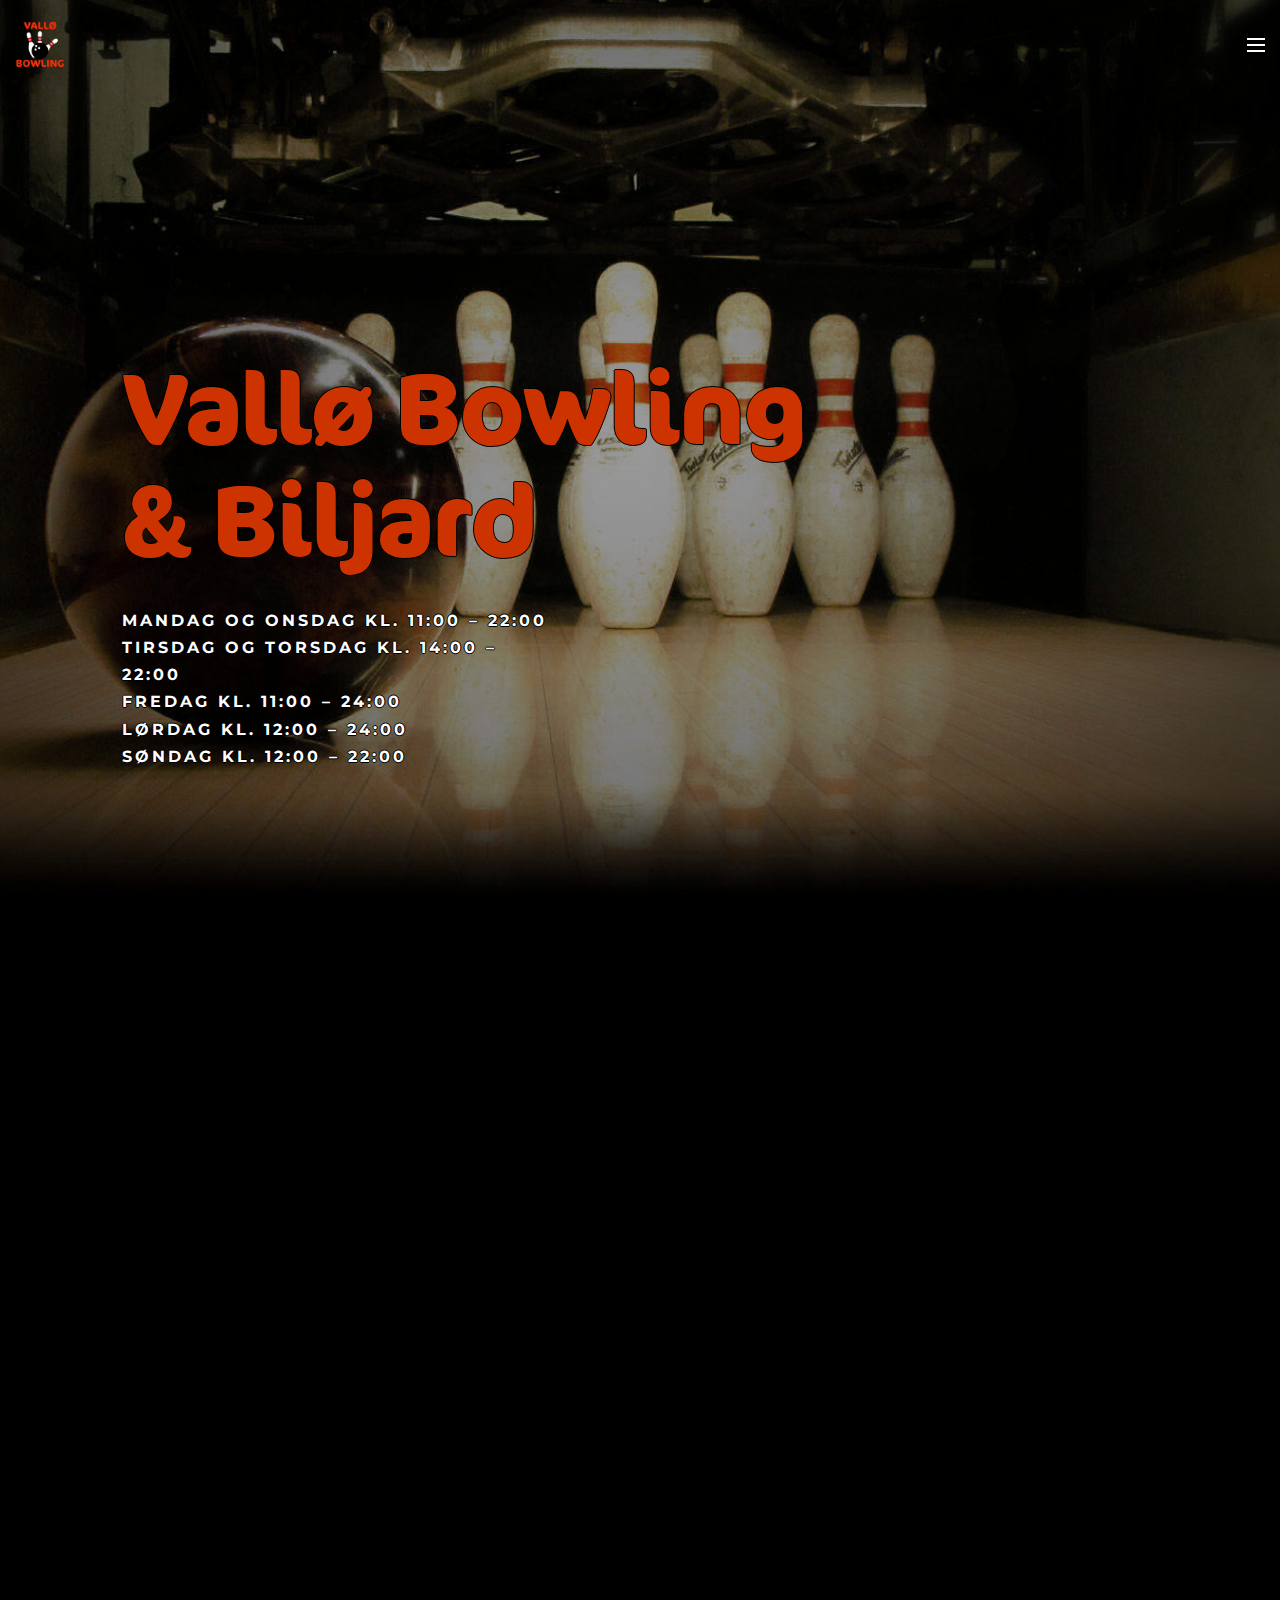
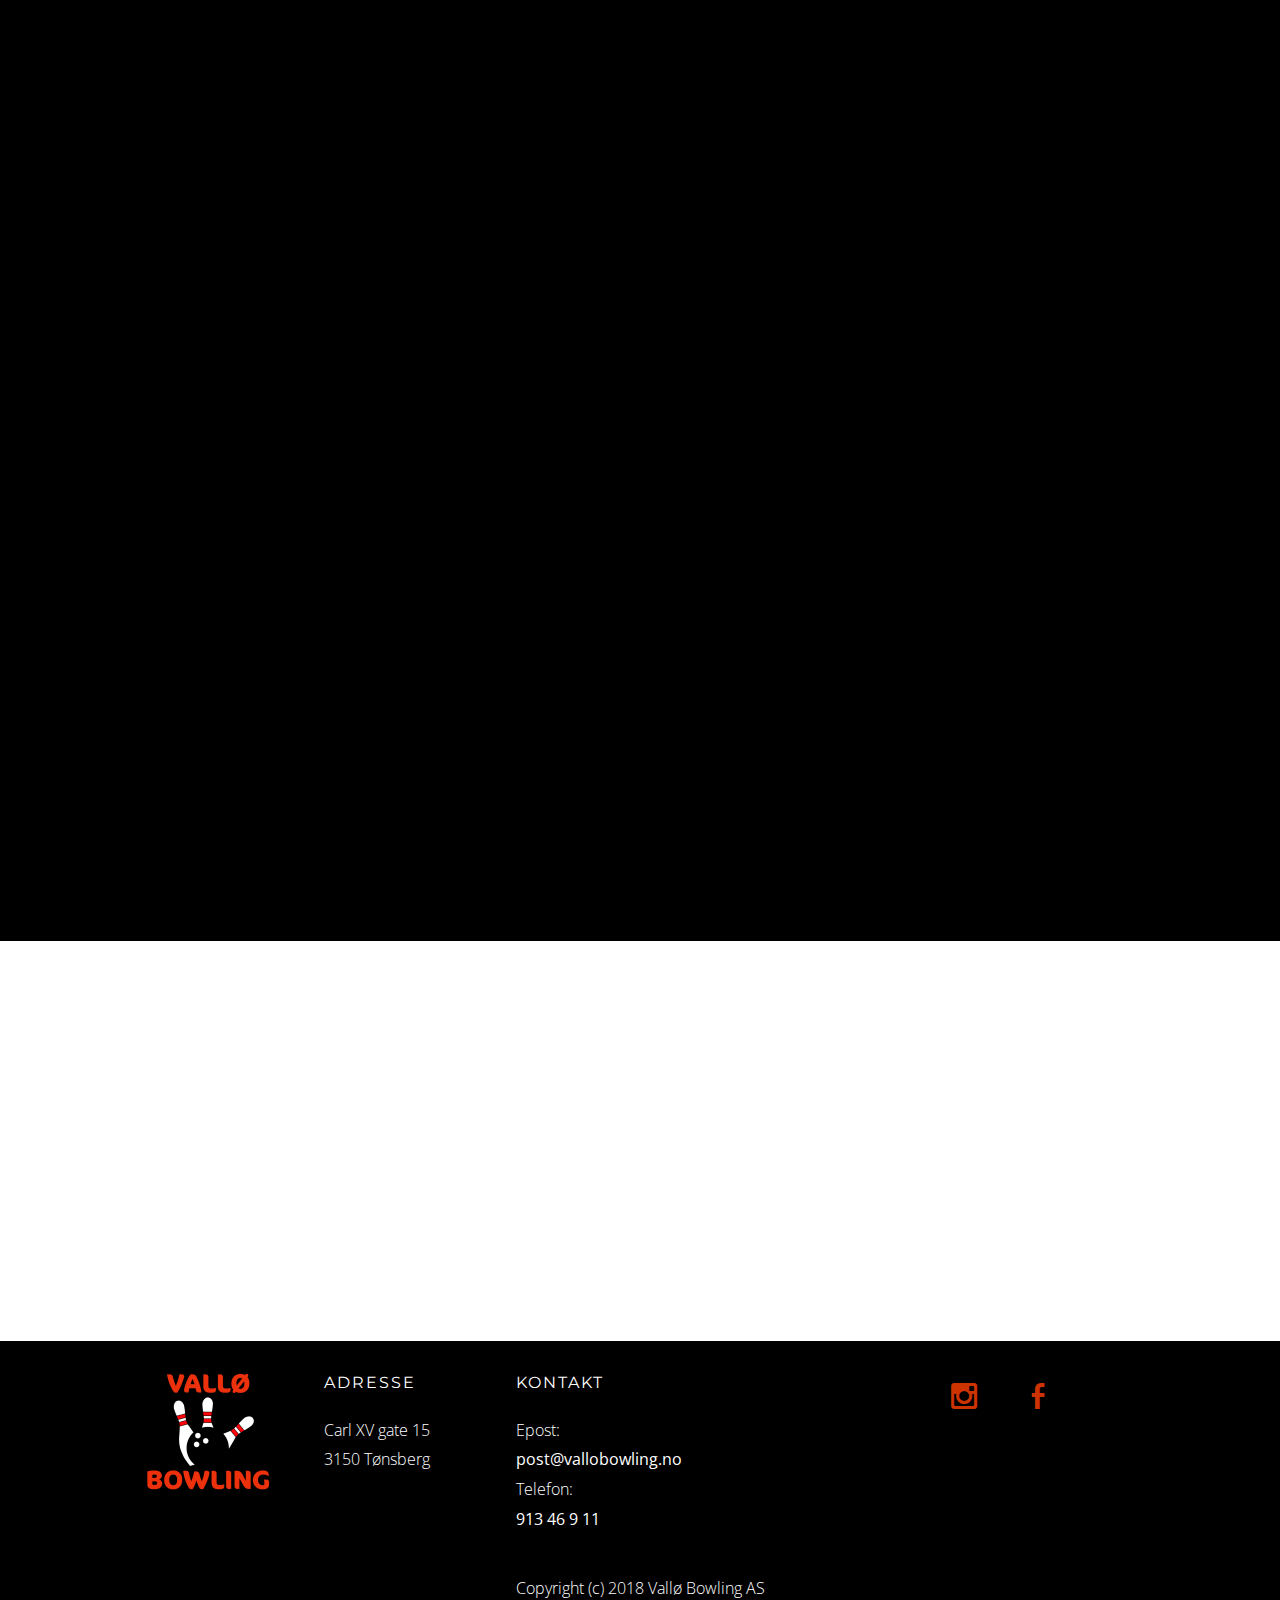
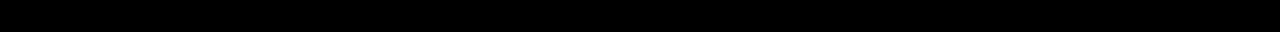
==== index.html @ 81315632 "create github pages" ====
<!DOCTYPE html>
<html >
<head>
  <!-- Site made with Mobirise Website Builder v4.9.3, https://mobirise.com -->
  <meta charset="UTF-8">
  <meta http-equiv="X-UA-Compatible" content="IE=edge">
  <meta name="generator" content="Mobirise v4.9.3, mobirise.com">
  <meta name="viewport" content="width=device-width, initial-scale=1, minimum-scale=1">
  <link rel="shortcut icon" href="assets/images/vallo-logo3-square-128x128.png" type="image/x-icon">
  <meta name="description" content="">
  <title>Home</title>
  <link rel="stylesheet" href="assets/web/assets/mobirise-icons/mobirise-icons.css">
  <link rel="stylesheet" href="https://fonts.googleapis.com/css?family=Montserrat:400,700">
  <link rel="stylesheet" href="https://fonts.googleapis.com/css?family=Open+Sans:400,400i,700,700i">
  <link rel="stylesheet" href="assets/bootstrap-material-design-font/css/material.css">
  <link rel="stylesheet" href="https://fonts.googleapis.com/css?family=Arvo:400,400i,700,700i">
  <link rel="stylesheet" href="assets/et-line-font-plugin/style.css">
  <link rel="stylesheet" href="assets/tether/tether.min.css">
  <link rel="stylesheet" href="assets/bootstrap/css/bootstrap.min.css">
  <link rel="stylesheet" href="assets/soundcloud-plugin/style.css">
  <link rel="stylesheet" href="assets/animate.css/animate.min.css">
  <link rel="stylesheet" href="assets/colorm-icons/style.css">
  <link rel="stylesheet" href="assets/dropdown/css/style.css">
  <link rel="stylesheet" href="assets/socicon/css/socicon.min.css">
  <link rel="stylesheet" href="assets/theme/css/style.css">
  <link href="assets/fonts/style.css" rel="stylesheet">
  <link rel="stylesheet" href="assets/mobirise/css/mbr-additional.css" type="text/css">
  
  
  
</head>
<body>
  <section class="menu1" id="menu-1" data-rv-view="205">

    <nav class="navbar navbar-dropdown transparent navbar-fixed-top bg-color">
        <div class="container-fluid">

            <div class="mbr-table">
                <div class="mbr-table-cell">

                    <div class="navbar-brand">
                        <a href="index.html" class="navbar-logo"><img src="assets/images/vallo-logo3-square-128x128.png" alt="Mobirise"></a>
                        
                    </div>

                </div>
                <div class="mbr-table-cell">

                    <button class="navbar-toggler pull-xs-right" type="button" data-toggle="collapse" data-target="#exCollapsingNavbar">
                        <span class="hamburger-icon"></span>
                    </button>

                    <ul class="nav-dropdown collapse pull-xs-right nav navbar-nav navbar-toggleable-xl" id="exCollapsingNavbar"><li class="nav-item"><a class="nav-link link" href="https://mobirise.com/">OM OSS</a></li><li class="nav-item dropdown open"><a class="nav-link link dropdown-toggle" data-toggle="dropdown-submenu" href="https://mobirise.com/" aria-expanded="true">PRISER/TILBUD</a><div class="dropdown-menu"><a class="dropdown-item" href="page1.html">Alle Priser</a><a class="dropdown-item" href="https://mobirise.com/">Bursdagsbowling</a><a class="dropdown-item" href="https://mobirise.com/">Familiebowling</a><a class="dropdown-item" href="https://mobirise.com/">Pensjonistbowling</a><a class="dropdown-item" href="https://mobirise.com/">Firmabowling</a><a class="dropdown-item" href="https://mobirise.com/">Biljard</a></div></li><li class="nav-item"><a class="nav-link link" href="https://mobirise.com/">JARLSBERG BOWLINGKLUBB</a></li><li class="nav-item"><a class="nav-link link" href="https://mobirise.com/">INSTAGRAM</a></li><li class="nav-item"><a class="nav-link link" href="https://mobirise.com/">FACEBOOK</a></li><li class="nav-item nav-btn"><a class="nav-link btn btn-white-outline btn-white" href="tel:913"><span class="mbri-mobile mbr-iconfont mbr-iconfont-btn"></span>913 46 822</a></li></ul>
                    <button hidden="" class="navbar-toggler navbar-close" type="button" data-toggle="collapse" data-target="#exCollapsingNavbar">
                        <span class="close-icon"></span>
                    </button>

                </div>
            </div>

        </div>
    </nav>

</section>

<div id="header2-7" custom-code="true" data-rv-view="196" class="mbr-after-navbar"><section class="mbr-section mbr-section-hero mbr-section-full header2" data-rv-view="45" style="background-image: url(assets/images/strike-rod-6-1900x850-322-1900x850.jpg);">

    <div class="mbr-overlay" style="opacity: 0.4; background-color: rgb(0, 0, 0);"></div>

    <div class="mbr-table-cell mbr-table-cell-vertical-bottom">

        <div class="container-fluid">
            <div class="row">
                <div class="col-xs-12 col-lg-10 col-lg-offset-1 text-xs-left">

                    <h1 class="mbr-section-title display-1 mbr-editable-content" style="color: rgb(204, 51, 0);">Vallø Bowling<br>&amp; Biljard</h1>

                    <div class="container-fluid padding-bottom-100">
                        <div class="row position-relative">
                            <div class="col-xs-12 col-md-5 padding-left-0 padding-right-0">   

                                <p class="mbr-section-subtitle display-3 margin-bottom-0 margin-top-0 mbr-editable-content">Mandag og onsdag kl. 11:00 – 22:00 
<br>Tirsdag og torsdag kl. 14:00 – 22:00 
<br>Fredag kl. 11:00 – 24:00 
<br>Lørdag kl. 12:00 – 24:00 
<br>Søndag kl. 12:00 – 22:00</p>

                            </div>

                            <div class="col-xs-12 col-md-5 col-md-offset-2 text-xs-center text-md-right padding-left-0 padding-right-0 buttons-wrap">
        
                                

                            </div>
                        </div>
                    </div>

                </div>
            </div>
        </div>
    </div>

    

</section></div>

<section class="mbr-section mbr-section-hero features1 features4" id="features1-8" data-rv-view="197" style="background-color: rgb(0, 0, 0); padding-top: 0px; padding-bottom: 40px;">

    

    <div class="mbr-table-cell">

        <div class="container-fluid">
            <div class="row">
                <div class="col-xs-12 col-lg-8 col-lg-offset-2 text-xs-center">

                    

                </div>
            </div>

            <div class="mbr-cards-row row">
                <div class="mbr-cards-col col-xs-12 col-lg-6">
                    <div class="container">
                        <div class="card cart-block">
                            <div class="card-img iconbox"><img src="assets/images/bowling-p20-1-600x384.jpg" class="features-img"></div>
                            <div class="card-block text-xs-center">
                                <h5 class="mbr-section-subtitle lead">Bootstrap 4 has been noted</h5>
                                <p class="mbr-section-text lead">Bootstrap 4 has been noted as one of the most reliable and proven frameworks and Mobirise has been equipped to develop websites.</p>


                                <div class="mbr-section-btn text-xs-center"><a href="https://mobirise.com" class="btn btn-primary">learn more</a></div>
                            </div>
                        </div>
                    </div>
                </div>
                <div class="mbr-cards-col col-xs-12 col-lg-6">
                    <div class="container">
                        <div class="card cart-block">
                            <div class="card-img iconbox"><img src="assets/images/bowling-p20-2-600x384.jpg" class="features-img"></div>
                            <div class="card-block text-xs-center">
                                <h5 class="mbr-section-subtitle lead">One of Bootstrap 4's big points</h5>
                                <p class="mbr-section-text lead">One of Bootstrap 4's big points is responsiveness and Mobirise makes effective use of this by generating highly responsive website for you.</p>


                                <div class="mbr-section-btn text-xs-center"><a href="https://mobirise.com" class="btn btn-primary">learn more</a></div>
                            </div>
                        </div>
                  </div>
                </div>
                
                
                
                
            </div>

        </div>
    </div>

</section>

<section class="mbr-section mbr-section-hero features1 features4" id="features1-9" data-rv-view="200" style="background-color: rgb(0, 0, 0); padding-top: 0px; padding-bottom: 160px;">

    

    <div class="mbr-table-cell">

        <div class="container-fluid">
            <div class="row">
                <div class="col-xs-12 col-lg-8 col-lg-offset-2 text-xs-center">

                    

                </div>
            </div>

            <div class="mbr-cards-row row">
                <div class="mbr-cards-col col-xs-12 col-lg-6">
                    <div class="container">
                        <div class="card cart-block">
                            <div class="card-img iconbox"><img src="assets/images/biljard-p20-4-600x384.jpg" class="features-img"></div>
                            <div class="card-block text-xs-center">
                                <h5 class="mbr-section-subtitle lead">Bootstrap 4 has been noted</h5>
                                <p class="mbr-section-text lead">jhkj<br>kjh</p>


                                <div class="mbr-section-btn text-xs-center"><a href="https://mobirise.com" class="btn btn-primary">learn more</a></div>
                            </div>
                        </div>
                    </div>
                </div>
                <div class="mbr-cards-col col-xs-12 col-lg-6">
                    <div class="container">
                        <div class="card cart-block">
                            <div class="card-img iconbox"><img src="assets/images/biljard-p20-1-600x384.jpg" class="features-img"></div>
                            <div class="card-block text-xs-center">
                                <h5 class="mbr-section-subtitle lead">One of Bootstrap 4's big points</h5>
                                <p class="mbr-section-text lead">One of Bootstrap 4's big points is responsiveness and Mobirise makes effective use of this by generating highly responsive website for you.</p>


                                <div class="mbr-section-btn text-xs-center"><a href="https://mobirise.com" class="btn btn-primary">learn more</a></div>
                            </div>
                        </div>
                  </div>
                </div>
                
                
                
                
            </div>

        </div>
    </div>

</section>

<div id="map1-a" custom-code="true" data-rv-view="203"><section class="mbr-section mbr-section-nopadding" data-rv-view="20">
    <div class="mbr-map"><iframe frameborder="0" style="border:0" src="https://www.google.com/maps/embed?pb=!1m18!1m12!1m3!1d3718.8544993772603!2d10.487211419156395!3d59.26054362243811!2m3!1f0!2f0!3f0!3m2!1i1024!2i768!4f13.1!3m3!1m2!1s0x4646b4142ac206c9%3A0xeefb3649c9cc68fe!2sVall%C3%B8+Bowling+AS!5e1!3m2!1sno!2sno!4v1542506653011" allowfullscreen=""></iframe></div>
</section></div>

<footer class="mbr-small-footer mbr-section mbr-section-nopadding footer1" id="footer1-5" data-rv-view="206" style="background-color: rgb(0, 0, 0); padding-top: 1.75rem; padding-bottom: 1.75rem;">
    
    <div class="container-fluid">
    	<div class="row">
    		<div class="col-xs-12 col-lg-10 col-lg-offset-1">
    			<div class="col-xs-12 col-lg-2 text-xs-center">
    				<div><a href="https://mobirise.com"><img src="assets/images/vallo-logo3-square-128x1282.png" alt="Mobirise"></a></div>
    			</div>
    			<div class="footer-list col-xs-12 col-lg-7">
    				<div class="col-xs-12 col-md-4 text-xs-center text-md-left">
                        <p class="mbr-section-subtitle display-3">ADRESSE</p>
                        <p class="mbr-section-text lead">Carl XV gate 15 
<br>3150 Tønsberg<br><br></p>
                        <p class="mbr-section-text lead"></p>
                        <p class="mbr-section-text lead"></p>
                        <p class="mbr-section-text lead"></p>
                        <p class="mbr-section-text lead"></p>
                    </div>
                    <div class="col-xs-12 col-md-4 text-xs-center text-md-left">
                        <p class="mbr-section-subtitle display-3">KONTAKT</p>
                        <p class="mbr-section-text lead">Epost:<br><a href="mailto:post@vallobowling.no">post@vallobowling.no </a>
<br>Telefon: <br><a href="tel:91346911">913 46 9 11</a></p>
                        <p class="mbr-section-text lead"></p>
                        <p class="mbr-section-text lead"></p>
                        <p class="mbr-section-text lead"></p>
                        <p class="mbr-section-text lead"></p>
                    </div>
                    <div class="col-xs-12 col-md-4 text-xs-center text-md-left">
                        <p class="mbr-section-subtitle display-3"></p>
                        <p class="mbr-section-text lead"></p>
                        <p class="mbr-section-text lead"></p>
                        <p class="mbr-section-text lead"></p>
                        <p class="mbr-section-text lead"></p>
                        <p class="mbr-section-text lead"></p>
                    </div>
    			</div>
    			<div class="col-xs-12 col-lg-3 text-xs-center text-lg-left">
    				<p class="mbr-section-subtitle display-3"></p>
    				<div class="mbr-section-btn"><a class="btn btn-icon" href="https://mobirise.com"></a><a class="btn btn-icon" href="https://mobirise.com"></a><a class="btn btn-icon" href="https://mobirise.com"><span class="socicon socicon-instagram mbr-iconfont mbr-iconfont-btn"></span></a><a class="btn btn-icon" href="https://mobirise.com"></a><a class="btn btn-icon" href="https://mobirise.com"><span class="socicon socicon-facebook mbr-iconfont mbr-iconfont-btn"></span></a></div>
    			</div>
    		</div>
    	</div>
    </div>
    <div class="container margin-top-40">
        <p class="text-xs-center mbr-section-text lead">Copyright (c) 2018 Vallø Bowling AS</p>
    </div>
</footer>


  <script src="assets/web/assets/jquery/jquery.min.js"></script>
  <script src="assets/tether/tether.min.js"></script>
  <script src="assets/bootstrap/js/bootstrap.min.js"></script>
  <script src="assets/touch-swipe/jquery.touch-swipe.min.js"></script>
  <script src="assets/viewport-checker/jquery.viewportchecker.js"></script>
  <script src="assets/smooth-scroll/smooth-scroll.js"></script>
  <script src="assets/dropdown/js/script.min.js"></script>
  <script src="assets/theme/js/script.js"></script>
  
  
  <input name="animation" type="hidden">
  </body>
</html>
---- assets/web/assets/mobirise-icons/mobirise-icons.css ----
@font-face {
  font-family: 'MobiriseIcons';
  src:  url('mobirise-icons.eot?spat4u');
  src:  url('mobirise-icons.eot?spat4u#iefix') format('embedded-opentype'),
    url('mobirise-icons.ttf?spat4u') format('truetype'),
    url('mobirise-icons.woff?spat4u') format('woff'),
    url('mobirise-icons.svg?spat4u#MobiriseIcons') format('svg');
  font-weight: normal;
  font-style: normal;
}

[class^="mbri-"], [class*=" mbri-"] {
  /* use !important to prevent issues with browser extensions that change fonts */
  font-family: MobiriseIcons !important;
  speak: none;
  font-style: normal;
  font-weight: normal;
  font-variant: normal;
  text-transform: none;
  line-height: 1;

  /* Better Font Rendering =========== */
  -webkit-font-smoothing: antialiased;
  -moz-osx-font-smoothing: grayscale;
}

.mbri-add-submenu:before {
  content: "\e900";
}
.mbri-alert:before {
  content: "\e901";
}
.mbri-align-center:before {
  content: "\e902";
}
.mbri-align-justify:before {
  content: "\e903";
}
.mbri-align-left:before {
  content: "\e904";
}
.mbri-align-right:before {
  content: "\e905";
}
.mbri-android:before {
  content: "\e906";
}
.mbri-apple:before {
  content: "\e907";
}
.mbri-arrow-down:before {
  content: "\e908";
}
.mbri-arrow-next:before {
  content: "\e909";
}
.mbri-arrow-prev:before {
  content: "\e90a";
}
.mbri-arrow-up:before {
  content: "\e90b";
}
.mbri-bold:before {
  content: "\e90c";
}
.mbri-bookmark:before {
  content: "\e90d";
}
.mbri-bootstrap:before {
  content: "\e90e";
}
.mbri-briefcase:before {
  content: "\e90f";
}
.mbri-browse:before {
  content: "\e910";
}
.mbri-bulleted-list:before {
  content: "\e911";
}
.mbri-calendar:before {
  content: "\e912";
}
.mbri-camera:before {
  content: "\e913";
}
.mbri-cart-add:before {
  content: "\e914";
}
.mbri-cart-full:before {
  content: "\e915";
}
.mbri-cash:before {
  content: "\e916";
}
.mbri-change-style:before {
  content: "\e917";
}
.mbri-chat:before {
  content: "\e918";
}
.mbri-clock:before {
  content: "\e919";
}
.mbri-close:before {
  content: "\e91a";
}
.mbri-cloud:before {
  content: "\e91b";
}
.mbri-code:before {
  content: "\e91c";
}
.mbri-contact-form:before {
  content: "\e91d";
}
.mbri-credit-card:before {
  content: "\e91e";
}
.mbri-cursor-click:before {
  content: "\e91f";
}
.mbri-cust-feedback:before {
  content: "\e920";
}
.mbri-database:before {
  content: "\e921";
}
.mbri-delivery:before {
  content: "\e922";
}
.mbri-desktop:before {
  content: "\e923";
}
.mbri-devices:before {
  content: "\e924";
}
.mbri-down:before {
  content: "\e925";
}
.mbri-download:before {
  content: "\e989";
}
.mbri-drag-n-drop:before {
  content: "\e927";
}
.mbri-drag-n-drop2:before {
  content: "\e928";
}
.mbri-edit:before {
  content: "\e929";
}
.mbri-edit2:before {
  content: "\e92a";
}
.mbri-error:before {
  content: "\e92b";
}
.mbri-extension:before {
  content: "\e92c";
}
.mbri-features:before {
  content: "\e92d";
}
.mbri-file:before {
  content: "\e92e";
}
.mbri-flag:before {
  content: "\e92f";
}
.mbri-folder:before {
  content: "\e930";
}
.mbri-gift:before {
  content: "\e931";
}
.mbri-github:before {
  content: "\e932";
}
.mbri-globe:before {
  content: "\e933";
}
.mbri-globe-2:before {
  content: "\e934";
}
.mbri-growing-chart:before {
  content: "\e935";
}
.mbri-hearth:before {
  content: "\e936";
}
.mbri-help:before {
  content: "\e937";
}
.mbri-home:before {
  content: "\e938";
}
.mbri-hot-cup:before {
  content: "\e939";
}
.mbri-idea:before {
  content: "\e93a";
}
.mbri-image-gallery:before {
  content: "\e93b";
}
.mbri-image-slider:before {
  content: "\e93c";
}
.mbri-info:before {
  content: "\e93d";
}
.mbri-italic:before {
  content: "\e93e";
}
.mbri-key:before {
  content: "\e93f";
}
.mbri-laptop:before {
  content: "\e940";
}
.mbri-layers:before {
  content: "\e941";
}
.mbri-left-right:before {
  content: "\e942";
}
.mbri-left:before {
  content: "\e943";
}
.mbri-letter:before {
  content: "\e944";
}
.mbri-like:before {
  content: "\e945";
}
.mbri-link:before {
  content: "\e946";
}
.mbri-lock:before {
  content: "\e947";
}
.mbri-login:before {
  content: "\e948";
}
.mbri-logout:before {
  content: "\e949";
}
.mbri-magic-stick:before {
  content: "\e94a";
}
.mbri-map-pin:before {
  content: "\e94b";
}
.mbri-menu:before {
  content: "\e94c";
}
.mbri-mobile:before {
  content: "\e94d";
}
.mbri-mobile2:before {
  content: "\e94e";
}
.mbri-mobirise:before {
  content: "\e94f";
}
.mbri-more-horizontal:before {
  content: "\e950";
}
.mbri-more-vertical:before {
  content: "\e951";
}
.mbri-music:before {
  content: "\e952";
}
.mbri-new-file:before {
  content: "\e953";
}
.mbri-numbered-list:before {
  content: "\e954";
}
.mbri-opened-folder:before {
  content: "\e955";
}
.mbri-pages:before {
  content: "\e956";
}
.mbri-paper-plane:before {
  content: "\e957";
}
.mbri-paperclip:before {
  content: "\e958";
}
.mbri-photo:before {
  content: "\e959";
}
.mbri-photos:before {
  content: "\e95a";
}
.mbri-pin:before {
  content: "\e95b";
}
.mbri-play:before {
  content: "\e95c";
}
.mbri-plus:before {
  content: "\e95d";
}
.mbri-preview:before {
  content: "\e95e";
}
.mbri-print:before {
  content: "\e95f";
}
.mbri-protect:before {
  content: "\e960";
}
.mbri-question:before {
  content: "\e961";
}
.mbri-quote-left:before {
  content: "\e962";
}
.mbri-quote-right:before {
  content: "\e963";
}
.mbri-refresh:before {
  content: "\e964";
}
.mbri-responsive:before {
  content: "\e965";
}
.mbri-right:before {
  content: "\e966";
}
.mbri-rocket:before {
  content: "\e967";
}
.mbri-sad-face:before {
  content: "\e968";
}
.mbri-sale:before {
  content: "\e969";
}
.mbri-save:before {
  content: "\e96a";
}
.mbri-search:before {
  content: "\e96b";
}
.mbri-setting:before {
  content: "\e96c";
}
.mbri-setting2:before {
  content: "\e96d";
}
.mbri-setting3:before {
  content: "\e96e";
}
.mbri-share:before {
  content: "\e96f";
}
.mbri-shopping-bag:before {
  content: "\e970";
}
.mbri-shopping-basket:before {
  content: "\e971";
}
.mbri-shopping-cart:before {
  content: "\e972";
}
.mbri-sites:before {
  content: "\e973";
}
.mbri-smile-face:before {
  content: "\e974";
}
.mbri-speed:before {
  content: "\e975";
}
.mbri-star:before {
  content: "\e976";
}
.mbri-success:before {
  content: "\e977";
}
.mbri-sun:before {
  content: "\e978";
}
.mbri-sun2:before {
  content: "\e979";
}
.mbri-tablet:before {
  content: "\e97a";
}
.mbri-tablet-vertical:before {
  content: "\e97b";
}
.mbri-target:before {
  content: "\e97c";
}
.mbri-timer:before {
  content: "\e97d";
}
.mbri-to-ftp:before {
  content: "\e97e";
}
.mbri-to-local-drive:before {
  content: "\e97f";
}
.mbri-touch-swipe:before {
  content: "\e980";
}
.mbri-touch:before {
  content: "\e981";
}
.mbri-trash:before {
  content: "\e982";
}
.mbri-underline:before {
  content: "\e983";
}
.mbri-unlink:before {
  content: "\e984";
}
.mbri-unlock:before {
  content: "\e985";
}
.mbri-up-down:before {
  content: "\e986";
}
.mbri-up:before {
  content: "\e987";
}
.mbri-update:before {
  content: "\e988";
}
.mbri-upload:before {
 content: "\e926"; 
}
.mbri-user:before {
  content: "\e98a";
}
.mbri-user2:before {
  content: "\e98b";
}
.mbri-users:before {
  content: "\e98c";
}
.mbri-video:before {
  content: "\e98d";
}
.mbri-video-play:before {
  content: "\e98e";
}
.mbri-watch:before {
  content: "\e98f";
}
.mbri-website-theme:before {
  content: "\e990";
}
.mbri-wifi:before {
  content: "\e991";
}
.mbri-windows:before {
  content: "\e992";
}
.mbri-zoom-out:before {
  content: "\e993";
}
.mbri-redo:before {
  content: "\e994";
}
.mbri-undo:before {
  content: "\e995";
}
---- assets/bootstrap-material-design-font/css/material.css ----
@font-face {
  font-family: 'Material-Design-Icons';
  src: url('../fonts/Material-Design-Icons.eot?3ocs8m');
  src: url('../fonts/Material-Design-Icons.eot?#iefix3ocs8m') format('embedded-opentype'), url('../fonts/Material-Design-Icons.woff?3ocs8m') format('woff'), url('../fonts/Material-Design-Icons.ttf?3ocs8m') format('truetype'), url('../fonts/Material-Design-Icons.svg?3ocs8m#Material-Design-Icons') format('svg');
  font-weight: normal;
  font-style: normal;
}
[class^="mdi-"],
[class*="mdi-"] {
  speak: none;
  display: inline-block;
  font-style: normal;
  font-variant:normal;
  font-weight:normal;
  /*font-size:24px;*/
  line-height:1;
  font-family:'Material-Design-Icons' !important;
  text-rendering: auto;
  
  -webkit-font-smoothing: antialiased;
  -moz-osx-font-smoothing: grayscale;
  -webkit-transform: translate(0, 0);
      -ms-transform: translate(0, 0);
          transform: translate(0, 0);
}
[class^="mdi-"]:before,
[class*="mdi-"]:before {
  display: inline-block;
  speak: none;
  text-decoration: inherit;
}
[class^="mdi-"].pull-left,
[class*="mdi-"].pull-left {
  margin-right: .3em;
}
[class^="mdi-"].pull-right,
[class*="mdi-"].pull-right {
  margin-left: .3em;
}
[class^="mdi-"].mdi-lg:before,
[class*="mdi-"].mdi-lg:before,
[class^="mdi-"].mdi-lg:after,
[class*="mdi-"].mdi-lg:after {
  font-size: 1.33333333em;
  line-height: 0.75em;
  vertical-align: -15%;
}
[class^="mdi-"].mdi-2x:before,
[class*="mdi-"].mdi-2x:before,
[class^="mdi-"].mdi-2x:after,
[class*="mdi-"].mdi-2x:after {
  font-size: 2em;
}
[class^="mdi-"].mdi-3x:before,
[class*="mdi-"].mdi-3x:before,
[class^="mdi-"].mdi-3x:after,
[class*="mdi-"].mdi-3x:after {
  font-size: 3em;
}
[class^="mdi-"].mdi-4x:before,
[class*="mdi-"].mdi-4x:before,
[class^="mdi-"].mdi-4x:after,
[class*="mdi-"].mdi-4x:after {
  font-size: 4em;
}
[class^="mdi-"].mdi-5x:before,
[class*="mdi-"].mdi-5x:before,
[class^="mdi-"].mdi-5x:after,
[class*="mdi-"].mdi-5x:after {
  font-size: 5em;
}
[class^="mdi-device-signal-cellular-"]:after,
[class^="mdi-device-battery-"]:after,
[class^="mdi-device-battery-charging-"]:after,
[class^="mdi-device-signal-cellular-connected-no-internet-"]:after,
[class^="mdi-device-signal-wifi-"]:after,
[class^="mdi-device-signal-wifi-statusbar-not-connected"]:after,
.mdi-device-network-wifi:after {
  opacity: .3;
  position: absolute;
  left: 0;
  top: 0;
  z-index: 1;
  display: inline-block;
  speak: none;
  text-decoration: inherit;
}
[class^="mdi-device-signal-cellular-"]:after {
  content: "\e758";
}
[class^="mdi-device-battery-"]:after {
  content: "\e735";
}
[class^="mdi-device-battery-charging-"]:after {
  content: "\e733";
}
[class^="mdi-device-signal-cellular-connected-no-internet-"]:after {
  content: "\e75d";
}
[class^="mdi-device-signal-wifi-"]:after,
.mdi-device-network-wifi:after {
  content: "\e765";
}
[class^="mdi-device-signal-wifi-statusbasr-not-connected"]:after {
  content: "\e8f7";
}
.mdi-device-signal-cellular-off:after,
.mdi-device-signal-cellular-null:after,
.mdi-device-signal-cellular-no-sim:after,
.mdi-device-signal-wifi-off:after,
.mdi-device-signal-wifi-4-bar:after,
.mdi-device-signal-cellular-4-bar:after,
.mdi-device-battery-alert:after,
.mdi-device-signal-cellular-connected-no-internet-4-bar:after,
.mdi-device-battery-std:after,
.mdi-device-battery-full .mdi-device-battery-unknown:after {
  content: "";
}
.mdi-fw {
  width: 1.28571429em;
  text-align: center;
}
.mdi-ul {
  padding-left: 0;
  margin-left: 2.14285714em;
  list-style-type: none;
}
.mdi-ul > li {
  position: relative;
}
.mdi-li {
  position: absolute;
  left: -2.14285714em;
  width: 2.14285714em;
  top: 0.14285714em;
  text-align: center;
}
.mdi-li.mdi-lg {
  left: -1.85714286em;
}
.mdi-border {
  padding: .2em .25em .15em;
  border: solid 0.08em #eeeeee;
  border-radius: .1em;
}
.mdi-spin {
  -webkit-animation: mdi-spin 2s infinite linear;
  animation: mdi-spin 2s infinite linear;
  -webkit-transform-origin: 50% 50%;
  -ms-transform-origin: 50% 50%;
      transform-origin: 50% 50%;
}
.mdi-pulse {
  -webkit-animation: mdi-spin 1s steps(8) infinite;
  animation: mdi-spin 1s steps(8) infinite;
  -webkit-transform-origin: 50% 50%;
  -ms-transform-origin: 50% 50%;
      transform-origin: 50% 50%;
}
@-webkit-keyframes mdi-spin {
  0% {
    -webkit-transform: rotate(0deg);
    transform: rotate(0deg);
  }
  100% {
    -webkit-transform: rotate(359deg);
    transform: rotate(359deg);
  }
}
@keyframes mdi-spin {
  0% {
    -webkit-transform: rotate(0deg);
    transform: rotate(0deg);
  }
  100% {
    -webkit-transform: rotate(359deg);
    transform: rotate(359deg);
  }
}
.mdi-rotate-90 {
  filter: progid:DXImageTransform.Microsoft.BasicImage(rotation=1);
  -webkit-transform: rotate(90deg);
  -ms-transform: rotate(90deg);
  transform: rotate(90deg);
}
.mdi-rotate-180 {
  filter: progid:DXImageTransform.Microsoft.BasicImage(rotation=2);
  -webkit-transform: rotate(180deg);
  -ms-transform: rotate(180deg);
  transform: rotate(180deg);
}
.mdi-rotate-270 {
  filter: progid:DXImageTransform.Microsoft.BasicImage(rotation=3);
  -webkit-transform: rotate(270deg);
  -ms-transform: rotate(270deg);
  transform: rotate(270deg);
}
.mdi-flip-horizontal {
  filter: progid:DXImageTransform.Microsoft.BasicImage(rotation=0, mirror=1);
  -webkit-transform: scale(-1, 1);
  -ms-transform: scale(-1, 1);
  transform: scale(-1, 1);
}
.mdi-flip-vertical {
  filter: progid:DXImageTransform.Microsoft.BasicImage(rotation=2, mirror=1);
  -webkit-transform: scale(1, -1);
  -ms-transform: scale(1, -1);
  transform: scale(1, -1);
}
:root .mdi-rotate-90,
:root .mdi-rotate-180,
:root .mdi-rotate-270,
:root .mdi-flip-horizontal,
:root .mdi-flip-vertical {
  -webkit-filter: none;
          filter: none;
}
.mdi-stack {
  position: relative;
  display: inline-block;
  width: 2em;
  height: 2em;
  line-height: 2em;
  vertical-align: middle;
}
.mdi-stack-1x,
.mdi-stack-2x {
  position: absolute;
  left: 0;
  width: 100%;
  text-align: center;
}
.mdi-stack-1x {
  line-height: inherit;
}
.mdi-stack-2x {
  font-size: 2em;
}
.mdi-inverse {
  color: #ffffff;
}
/* Start Icons */
.mdi-action-3d-rotation:before {
  content: "\e600";
}
.mdi-action-accessibility:before {
  content: "\e601";
}
.mdi-action-account-balance-wallet:before {
  content: "\e602";
}
.mdi-action-account-balance:before {
  content: "\e603";
}
.mdi-action-account-box:before {
  content: "\e604";
}
.mdi-action-account-child:before {
  content: "\e605";
}
.mdi-action-account-circle:before {
  content: "\e606";
}
.mdi-action-add-shopping-cart:before {
  content: "\e607";
}
.mdi-action-alarm-add:before {
  content: "\e608";
}
.mdi-action-alarm-off:before {
  content: "\e609";
}
.mdi-action-alarm-on:before {
  content: "\e60a";
}
.mdi-action-alarm:before {
  content: "\e60b";
}
.mdi-action-android:before {
  content: "\e60c";
}
.mdi-action-announcement:before {
  content: "\e60d";
}
.mdi-action-aspect-ratio:before {
  content: "\e60e";
}
.mdi-action-assessment:before {
  content: "\e60f";
}
.mdi-action-assignment-ind:before {
  content: "\e610";
}
.mdi-action-assignment-late:before {
  content: "\e611";
}
.mdi-action-assignment-return:before {
  content: "\e612";
}
.mdi-action-assignment-returned:before {
  content: "\e613";
}
.mdi-action-assignment-turned-in:before {
  content: "\e614";
}
.mdi-action-assignment:before {
  content: "\e615";
}
.mdi-action-autorenew:before {
  content: "\e616";
}
.mdi-action-backup:before {
  content: "\e617";
}
.mdi-action-book:before {
  content: "\e618";
}
.mdi-action-bookmark-outline:before {
  content: "\e619";
}
.mdi-action-bookmark:before {
  content: "\e61a";
}
.mdi-action-bug-report:before {
  content: "\e61b";
}
.mdi-action-cached:before {
  content: "\e61c";
}
.mdi-action-check-circle:before {
  content: "\e61d";
}
.mdi-action-class:before {
  content: "\e61e";
}
.mdi-action-credit-card:before {
  content: "\e61f";
}
.mdi-action-dashboard:before {
  content: "\e620";
}
.mdi-action-delete:before {
  content: "\e621";
}
.mdi-action-description:before {
  content: "\e622";
}
.mdi-action-dns:before {
  content: "\e623";
}
.mdi-action-done-all:before {
  content: "\e624";
}
.mdi-action-done:before {
  content: "\e625";
}
.mdi-action-event:before {
  content: "\e626";
}
.mdi-action-exit-to-app:before {
  content: "\e627";
}
.mdi-action-explore:before {
  content: "\e628";
}
.mdi-action-extension:before {
  content: "\e629";
}
.mdi-action-face-unlock:before {
  content: "\e62a";
}
.mdi-action-favorite-outline:before {
  content: "\e62b";
}
.mdi-action-favorite:before {
  content: "\e62c";
}
.mdi-action-find-in-page:before {
  content: "\e62d";
}
.mdi-action-find-replace:before {
  content: "\e62e";
}
.mdi-action-flip-to-back:before {
  content: "\e62f";
}
.mdi-action-flip-to-front:before {
  content: "\e630";
}
.mdi-action-get-app:before {
  content: "\e631";
}
.mdi-action-grade:before {
  content: "\e632";
}
.mdi-action-group-work:before {
  content: "\e633";
}
.mdi-action-help:before {
  content: "\e634";
}
.mdi-action-highlight-remove:before {
  content: "\e635";
}
.mdi-action-history:before {
  content: "\e636";
}
.mdi-action-home:before {
  content: "\e637";
}
.mdi-action-https:before {
  content: "\e638";
}
.mdi-action-info-outline:before {
  content: "\e639";
}
.mdi-action-info:before {
  content: "\e63a";
}
.mdi-action-input:before {
  content: "\e63b";
}
.mdi-action-invert-colors:before {
  content: "\e63c";
}
.mdi-action-label-outline:before {
  content: "\e63d";
}
.mdi-action-label:before {
  content: "\e63e";
}
.mdi-action-language:before {
  content: "\e63f";
}
.mdi-action-launch:before {
  content: "\e640";
}
.mdi-action-list:before {
  content: "\e641";
}
.mdi-action-lock-open:before {
  content: "\e642";
}
.mdi-action-lock-outline:before {
  content: "\e643";
}
.mdi-action-lock:before {
  content: "\e644";
}
.mdi-action-loyalty:before {
  content: "\e645";
}
.mdi-action-markunread-mailbox:before {
  content: "\e646";
}
.mdi-action-note-add:before {
  content: "\e647";
}
.mdi-action-open-in-browser:before {
  content: "\e648";
}
.mdi-action-open-in-new:before {
  content: "\e649";
}
.mdi-action-open-with:before {
  content: "\e64a";
}
.mdi-action-pageview:before {
  content: "\e64b";
}
.mdi-action-payment:before {
  content: "\e64c";
}
.mdi-action-perm-camera-mic:before {
  content: "\e64d";
}
.mdi-action-perm-contact-cal:before {
  content: "\e64e";
}
.mdi-action-perm-data-setting:before {
  content: "\e64f";
}
.mdi-action-perm-device-info:before {
  content: "\e650";
}
.mdi-action-perm-identity:before {
  content: "\e651";
}
.mdi-action-perm-media:before {
  content: "\e652";
}
.mdi-action-perm-phone-msg:before {
  content: "\e653";
}
.mdi-action-perm-scan-wifi:before {
  content: "\e654";
}
.mdi-action-picture-in-picture:before {
  content: "\e655";
}
.mdi-action-polymer:before {
  content: "\e656";
}
.mdi-action-print:before {
  content: "\e657";
}
.mdi-action-query-builder:before {
  content: "\e658";
}
.mdi-action-question-answer:before {
  content: "\e659";
}
.mdi-action-receipt:before {
  content: "\e65a";
}
.mdi-action-redeem:before {
  content: "\e65b";
}
.mdi-action-reorder:before {
  content: "\e65c";
}
.mdi-action-report-problem:before {
  content: "\e65d";
}
.mdi-action-restore:before {
  content: "\e65e";
}
.mdi-action-room:before {
  content: "\e65f";
}
.mdi-action-schedule:before {
  content: "\e660";
}
.mdi-action-search:before {
  content: "\e661";
}
.mdi-action-settings-applications:before {
  content: "\e662";
}
.mdi-action-settings-backup-restore:before {
  content: "\e663";
}
.mdi-action-settings-bluetooth:before {
  content: "\e664";
}
.mdi-action-settings-cell:before {
  content: "\e665";
}
.mdi-action-settings-display:before {
  content: "\e666";
}
.mdi-action-settings-ethernet:before {
  content: "\e667";
}
.mdi-action-settings-input-antenna:before {
  content: "\e668";
}
.mdi-action-settings-input-component:before {
  content: "\e669";
}
.mdi-action-settings-input-composite:before {
  content: "\e66a";
}
.mdi-action-settings-input-hdmi:before {
  content: "\e66b";
}
.mdi-action-settings-input-svideo:before {
  content: "\e66c";
}
.mdi-action-settings-overscan:before {
  content: "\e66d";
}
.mdi-action-settings-phone:before {
  content: "\e66e";
}
.mdi-action-settings-power:before {
  content: "\e66f";
}
.mdi-action-settings-remote:before {
  content: "\e670";
}
.mdi-action-settings-voice:before {
  content: "\e671";
}
.mdi-action-settings:before {
  content: "\e672";
}
.mdi-action-shop-two:before {
  content: "\e673";
}
.mdi-action-shop:before {
  content: "\e674";
}
.mdi-action-shopping-basket:before {
  content: "\e675";
}
.mdi-action-shopping-cart:before {
  content: "\e676";
}
.mdi-action-speaker-notes:before {
  content: "\e677";
}
.mdi-action-spellcheck:before {
  content: "\e678";
}
.mdi-action-star-rate:before {
  content: "\e679";
}
.mdi-action-stars:before {
  content: "\e67a";
}
.mdi-action-store:before {
  content: "\e67b";
}
.mdi-action-subject:before {
  content: "\e67c";
}
.mdi-action-supervisor-account:before {
  content: "\e67d";
}
.mdi-action-swap-horiz:before {
  content: "\e67e";
}
.mdi-action-swap-vert-circle:before {
  content: "\e67f";
}
.mdi-action-swap-vert:before {
  content: "\e680";
}
.mdi-action-system-update-tv:before {
  content: "\e681";
}
.mdi-action-tab-unselected:before {
  content: "\e682";
}
.mdi-action-tab:before {
  content: "\e683";
}
.mdi-action-theaters:before {
  content: "\e684";
}
.mdi-action-thumb-down:before {
  content: "\e685";
}
.mdi-action-thumb-up:before {
  content: "\e686";
}
.mdi-action-thumbs-up-down:before {
  content: "\e687";
}
.mdi-action-toc:before {
  content: "\e688";
}
.mdi-action-today:before {
  content: "\e689";
}
.mdi-action-track-changes:before {
  content: "\e68a";
}
.mdi-action-translate:before {
  content: "\e68b";
}
.mdi-action-trending-down:before {
  content: "\e68c";
}
.mdi-action-trending-neutral:before {
  content: "\e68d";
}
.mdi-action-trending-up:before {
  content: "\e68e";
}
.mdi-action-turned-in-not:before {
  content: "\e68f";
}
.mdi-action-turned-in:before {
  content: "\e690";
}
.mdi-action-verified-user:before {
  content: "\e691";
}
.mdi-action-view-agenda:before {
  content: "\e692";
}
.mdi-action-view-array:before {
  content: "\e693";
}
.mdi-action-view-carousel:before {
  content: "\e694";
}
.mdi-action-view-column:before {
  content: "\e695";
}
.mdi-action-view-day:before {
  content: "\e696";
}
.mdi-action-view-headline:before {
  content: "\e697";
}
.mdi-action-view-list:before {
  content: "\e698";
}
.mdi-action-view-module:before {
  content: "\e699";
}
.mdi-action-view-quilt:before {
  content: "\e69a";
}
.mdi-action-view-stream:before {
  content: "\e69b";
}
.mdi-action-view-week:before {
  content: "\e69c";
}
.mdi-action-visibility-off:before {
  content: "\e69d";
}
.mdi-action-visibility:before {
  content: "\e69e";
}
.mdi-action-wallet-giftcard:before {
  content: "\e69f";
}
.mdi-action-wallet-membership:before {
  content: "\e6a0";
}
.mdi-action-wallet-travel:before {
  content: "\e6a1";
}
.mdi-action-work:before {
  content: "\e6a2";
}
.mdi-alert-error:before {
  content: "\e6a3";
}
.mdi-alert-warning:before {
  content: "\e6a4";
}
.mdi-av-album:before {
  content: "\e6a5";
}
.mdi-av-closed-caption:before {
  content: "\e6a6";
}
.mdi-av-equalizer:before {
  content: "\e6a7";
}
.mdi-av-explicit:before {
  content: "\e6a8";
}
.mdi-av-fast-forward:before {
  content: "\e6a9";
}
.mdi-av-fast-rewind:before {
  content: "\e6aa";
}
.mdi-av-games:before {
  content: "\e6ab";
}
.mdi-av-hearing:before {
  content: "\e6ac";
}
.mdi-av-high-quality:before {
  content: "\e6ad";
}
.mdi-av-loop:before {
  content: "\e6ae";
}
.mdi-av-mic-none:before {
  content: "\e6af";
}
.mdi-av-mic-off:before {
  content: "\e6b0";
}
.mdi-av-mic:before {
  content: "\e6b1";
}
.mdi-av-movie:before {
  content: "\e6b2";
}
.mdi-av-my-library-add:before {
  content: "\e6b3";
}
.mdi-av-my-library-books:before {
  content: "\e6b4";
}
.mdi-av-my-library-music:before {
  content: "\e6b5";
}
.mdi-av-new-releases:before {
  content: "\e6b6";
}
.mdi-av-not-interested:before {
  content: "\e6b7";
}
.mdi-av-pause-circle-fill:before {
  content: "\e6b8";
}
.mdi-av-pause-circle-outline:before {
  content: "\e6b9";
}
.mdi-av-pause:before {
  content: "\e6ba";
}
.mdi-av-play-arrow:before {
  content: "\e6bb";
}
.mdi-av-play-circle-fill:before {
  content: "\e6bc";
}
.mdi-av-play-circle-outline:before {
  content: "\e6bd";
}
.mdi-av-play-shopping-bag:before {
  content: "\e6be";
}
.mdi-av-playlist-add:before {
  content: "\e6bf";
}
.mdi-av-queue-music:before {
  content: "\e6c0";
}
.mdi-av-queue:before {
  content: "\e6c1";
}
.mdi-av-radio:before {
  content: "\e6c2";
}
.mdi-av-recent-actors:before {
  content: "\e6c3";
}
.mdi-av-repeat-one:before {
  content: "\e6c4";
}
.mdi-av-repeat:before {
  content: "\e6c5";
}
.mdi-av-replay:before {
  content: "\e6c6";
}
.mdi-av-shuffle:before {
  content: "\e6c7";
}
.mdi-av-skip-next:before {
  content: "\e6c8";
}
.mdi-av-skip-previous:before {
  content: "\e6c9";
}
.mdi-av-snooze:before {
  content: "\e6ca";
}
.mdi-av-stop:before {
  content: "\e6cb";
}
.mdi-av-subtitles:before {
  content: "\e6cc";
}
.mdi-av-surround-sound:before {
  content: "\e6cd";
}
.mdi-av-timer:before {
  content: "\e6ce";
}
.mdi-av-video-collection:before {
  content: "\e6cf";
}
.mdi-av-videocam-off:before {
  content: "\e6d0";
}
.mdi-av-videocam:before {
  content: "\e6d1";
}
.mdi-av-volume-down:before {
  content: "\e6d2";
}
.mdi-av-volume-mute:before {
  content: "\e6d3";
}
.mdi-av-volume-off:before {
  content: "\e6d4";
}
.mdi-av-volume-up:before {
  content: "\e6d5";
}
.mdi-av-web:before {
  content: "\e6d6";
}
.mdi-communication-business:before {
  content: "\e6d7";
}
.mdi-communication-call-end:before {
  content: "\e6d8";
}
.mdi-communication-call-made:before {
  content: "\e6d9";
}
.mdi-communication-call-merge:before {
  content: "\e6da";
}
.mdi-communication-call-missed:before {
  content: "\e6db";
}
.mdi-communication-call-received:before {
  content: "\e6dc";
}
.mdi-communication-call-split:before {
  content: "\e6dd";
}
.mdi-communication-call:before {
  content: "\e6de";
}
.mdi-communication-chat:before {
  content: "\e6df";
}
.mdi-communication-clear-all:before {
  content: "\e6e0";
}
.mdi-communication-comment:before {
  content: "\e6e1";
}
.mdi-communication-contacts:before {
  content: "\e6e2";
}
.mdi-communication-dialer-sip:before {
  content: "\e6e3";
}
.mdi-communication-dialpad:before {
  content: "\e6e4";
}
.mdi-communication-dnd-on:before {
  content: "\e6e5";
}
.mdi-communication-email:before {
  content: "\e6e6";
}
.mdi-communication-forum:before {
  content: "\e6e7";
}
.mdi-communication-import-export:before {
  content: "\e6e8";
}
.mdi-communication-invert-colors-off:before {
  content: "\e6e9";
}
.mdi-communication-invert-colors-on:before {
  content: "\e6ea";
}
.mdi-communication-live-help:before {
  content: "\e6eb";
}
.mdi-communication-location-off:before {
  content: "\e6ec";
}
.mdi-communication-location-on:before {
  content: "\e6ed";
}
.mdi-communication-message:before {
  content: "\e6ee";
}
.mdi-communication-messenger:before {
  content: "\e6ef";
}
.mdi-communication-no-sim:before {
  content: "\e6f0";
}
.mdi-communication-phone:before {
  content: "\e6f1";
}
.mdi-communication-portable-wifi-off:before {
  content: "\e6f2";
}
.mdi-communication-quick-contacts-dialer:before {
  content: "\e6f3";
}
.mdi-communication-quick-contacts-mail:before {
  content: "\e6f4";
}
.mdi-communication-ring-volume:before {
  content: "\e6f5";
}
.mdi-communication-stay-current-landscape:before {
  content: "\e6f6";
}
.mdi-communication-stay-current-portrait:before {
  content: "\e6f7";
}
.mdi-communication-stay-primary-landscape:before {
  content: "\e6f8";
}
.mdi-communication-stay-primary-portrait:before {
  content: "\e6f9";
}
.mdi-communication-swap-calls:before {
  content: "\e6fa";
}
.mdi-communication-textsms:before {
  content: "\e6fb";
}
.mdi-communication-voicemail:before {
  content: "\e6fc";
}
.mdi-communication-vpn-key:before {
  content: "\e6fd";
}
.mdi-content-add-box:before {
  content: "\e6fe";
}
.mdi-content-add-circle-outline:before {
  content: "\e6ff";
}
.mdi-content-add-circle:before {
  content: "\e700";
}
.mdi-content-add:before {
  content: "\e701";
}
.mdi-content-archive:before {
  content: "\e702";
}
.mdi-content-backspace:before {
  content: "\e703";
}
.mdi-content-block:before {
  content: "\e704";
}
.mdi-content-clear:before {
  content: "\e705";
}
.mdi-content-content-copy:before {
  content: "\e706";
}
.mdi-content-content-cut:before {
  content: "\e707";
}
.mdi-content-content-paste:before {
  content: "\e708";
}
.mdi-content-create:before {
  content: "\e709";
}
.mdi-content-drafts:before {
  content: "\e70a";
}
.mdi-content-filter-list:before {
  content: "\e70b";
}
.mdi-content-flag:before {
  content: "\e70c";
}
.mdi-content-forward:before {
  content: "\e70d";
}
.mdi-content-gesture:before {
  content: "\e70e";
}
.mdi-content-inbox:before {
  content: "\e70f";
}
.mdi-content-link:before {
  content: "\e710";
}
.mdi-content-mail:before {
  content: "\e711";
}
.mdi-content-markunread:before {
  content: "\e712";
}
.mdi-content-redo:before {
  content: "\e713";
}
.mdi-content-remove-circle-outline:before {
  content: "\e714";
}
.mdi-content-remove-circle:before {
  content: "\e715";
}
.mdi-content-remove:before {
  content: "\e716";
}
.mdi-content-reply-all:before {
  content: "\e717";
}
.mdi-content-reply:before {
  content: "\e718";
}
.mdi-content-report:before {
  content: "\e719";
}
.mdi-content-save:before {
  content: "\e71a";
}
.mdi-content-select-all:before {
  content: "\e71b";
}
.mdi-content-send:before {
  content: "\e71c";
}
.mdi-content-sort:before {
  content: "\e71d";
}
.mdi-content-text-format:before {
  content: "\e71e";
}
.mdi-content-undo:before {
  content: "\e71f";
}
.mdi-editor-attach-file:before {
  content: "\e776";
}
.mdi-editor-attach-money:before {
  content: "\e777";
}
.mdi-editor-border-all:before {
  content: "\e778";
}
.mdi-editor-border-bottom:before {
  content: "\e779";
}
.mdi-editor-border-clear:before {
  content: "\e77a";
}
.mdi-editor-border-color:before {
  content: "\e77b";
}
.mdi-editor-border-horizontal:before {
  content: "\e77c";
}
.mdi-editor-border-inner:before {
  content: "\e77d";
}
.mdi-editor-border-left:before {
  content: "\e77e";
}
.mdi-editor-border-outer:before {
  content: "\e77f";
}
.mdi-editor-border-right:before {
  content: "\e780";
}
.mdi-editor-border-style:before {
  content: "\e781";
}
.mdi-editor-border-top:before {
  content: "\e782";
}
.mdi-editor-border-vertical:before {
  content: "\e783";
}
.mdi-editor-format-align-center:before {
  content: "\e784";
}
.mdi-editor-format-align-justify:before {
  content: "\e785";
}
.mdi-editor-format-align-left:before {
  content: "\e786";
}
.mdi-editor-format-align-right:before {
  content: "\e787";
}
.mdi-editor-format-bold:before {
  content: "\e788";
}
.mdi-editor-format-clear:before {
  content: "\e789";
}
.mdi-editor-format-color-fill:before {
  content: "\e78a";
}
.mdi-editor-format-color-reset:before {
  content: "\e78b";
}
.mdi-editor-format-color-text:before {
  content: "\e78c";
}
.mdi-editor-format-indent-decrease:before {
  content: "\e78d";
}
.mdi-editor-format-indent-increase:before {
  content: "\e78e";
}
.mdi-editor-format-italic:before {
  content: "\e78f";
}
.mdi-editor-format-line-spacing:before {
  content: "\e790";
}
.mdi-editor-format-list-bulleted:before {
  content: "\e791";
}
.mdi-editor-format-list-numbered:before {
  content: "\e792";
}
.mdi-editor-format-paint:before {
  content: "\e793";
}
.mdi-editor-format-quote:before {
  content: "\e794";
}
.mdi-editor-format-size:before {
  content: "\e795";
}
.mdi-editor-format-strikethrough:before {
  content: "\e796";
}
.mdi-editor-format-textdirection-l-to-r:before {
  content: "\e797";
}
.mdi-editor-format-textdirection-r-to-l:before {
  content: "\e798";
}
.mdi-editor-format-underline:before {
  content: "\e799";
}
.mdi-editor-functions:before {
  content: "\e79a";
}
.mdi-editor-insert-chart:before {
  content: "\e79b";
}
.mdi-editor-insert-comment:before {
  content: "\e79c";
}
.mdi-editor-insert-drive-file:before {
  content: "\e79d";
}
.mdi-editor-insert-emoticon:before {
  content: "\e79e";
}
.mdi-editor-insert-invitation:before {
  content: "\e79f";
}
.mdi-editor-insert-link:before {
  content: "\e7a0";
}
.mdi-editor-insert-photo:before {
  content: "\e7a1";
}
.mdi-editor-merge-type:before {
  content: "\e7a2";
}
.mdi-editor-mode-comment:before {
  content: "\e7a3";
}
.mdi-editor-mode-edit:before {
  content: "\e7a4";
}
.mdi-editor-publish:before {
  content: "\e7a5";
}
.mdi-editor-vertical-align-bottom:before {
  content: "\e7a6";
}
.mdi-editor-vertical-align-center:before {
  content: "\e7a7";
}
.mdi-editor-vertical-align-top:before {
  content: "\e7a8";
}
.mdi-editor-wrap-text:before {
  content: "\e7a9";
}
.mdi-file-attachment:before {
  content: "\e7aa";
}
.mdi-file-cloud-circle:before {
  content: "\e7ab";
}
.mdi-file-cloud-done:before {
  content: "\e7ac";
}
.mdi-file-cloud-download:before {
  content: "\e7ad";
}
.mdi-file-cloud-off:before {
  content: "\e7ae";
}
.mdi-file-cloud-queue:before {
  content: "\e7af";
}
.mdi-file-cloud-upload:before {
  content: "\e7b0";
}
.mdi-file-cloud:before {
  content: "\e7b1";
}
.mdi-file-file-download:before {
  content: "\e7b2";
}
.mdi-file-file-upload:before {
  content: "\e7b3";
}
.mdi-file-folder-open:before {
  content: "\e7b4";
}
.mdi-file-folder-shared:before {
  content: "\e7b5";
}
.mdi-file-folder:before {
  content: "\e7b6";
}
.mdi-device-access-alarm:before {
  content: "\e720";
}
.mdi-device-access-alarms:before {
  content: "\e721";
}
.mdi-device-access-time:before {
  content: "\e722";
}
.mdi-device-add-alarm:before {
  content: "\e723";
}
.mdi-device-airplanemode-off:before {
  content: "\e724";
}
.mdi-device-airplanemode-on:before {
  content: "\e725";
}
.mdi-device-battery-20:before {
  content: "\e726";
}
.mdi-device-battery-30:before {
  content: "\e727";
}
.mdi-device-battery-50:before {
  content: "\e728";
}
.mdi-device-battery-60:before {
  content: "\e729";
}
.mdi-device-battery-80:before {
  content: "\e72a";
}
.mdi-device-battery-90:before {
  content: "\e72b";
}
.mdi-device-battery-alert:before {
  content: "\e72c";
}
.mdi-device-battery-charging-20:before {
  content: "\e72d";
}
.mdi-device-battery-charging-30:before {
  content: "\e72e";
}
.mdi-device-battery-charging-50:before {
  content: "\e72f";
}
.mdi-device-battery-charging-60:before {
  content: "\e730";
}
.mdi-device-battery-charging-80:before {
  content: "\e731";
}
.mdi-device-battery-charging-90:before {
  content: "\e732";
}
.mdi-device-battery-charging-full:before {
  content: "\e733";
}
.mdi-device-battery-full:before {
  content: "\e734";
}
.mdi-device-battery-std:before {
  content: "\e735";
}
.mdi-device-battery-unknown:before {
  content: "\e736";
}
.mdi-device-bluetooth-connected:before {
  content: "\e737";
}
.mdi-device-bluetooth-disabled:before {
  content: "\e738";
}
.mdi-device-bluetooth-searching:before {
  content: "\e739";
}
.mdi-device-bluetooth:before {
  content: "\e73a";
}
.mdi-device-brightness-auto:before {
  content: "\e73b";
}
.mdi-device-brightness-high:before {
  content: "\e73c";
}
.mdi-device-brightness-low:before {
  content: "\e73d";
}
.mdi-device-brightness-medium:before {
  content: "\e73e";
}
.mdi-device-data-usage:before {
  content: "\e73f";
}
.mdi-device-developer-mode:before {
  content: "\e740";
}
.mdi-device-devices:before {
  content: "\e741";
}
.mdi-device-dvr:before {
  content: "\e742";
}
.mdi-device-gps-fixed:before {
  content: "\e743";
}
.mdi-device-gps-not-fixed:before {
  content: "\e744";
}
.mdi-device-gps-off:before {
  content: "\e745";
}
.mdi-device-location-disabled:before {
  content: "\e746";
}
.mdi-device-location-searching:before {
  content: "\e747";
}
.mdi-device-multitrack-audio:before {
  content: "\e748";
}
.mdi-device-network-cell:before {
  content: "\e749";
}
.mdi-device-network-wifi:before {
  content: "\e74a";
}
.mdi-device-nfc:before {
  content: "\e74b";
}
.mdi-device-now-wallpaper:before {
  content: "\e74c";
}
.mdi-device-now-widgets:before {
  content: "\e74d";
}
.mdi-device-screen-lock-landscape:before {
  content: "\e74e";
}
.mdi-device-screen-lock-portrait:before {
  content: "\e74f";
}
.mdi-device-screen-lock-rotation:before {
  content: "\e750";
}
.mdi-device-screen-rotation:before {
  content: "\e751";
}
.mdi-device-sd-storage:before {
  content: "\e752";
}
.mdi-device-settings-system-daydream:before {
  content: "\e753";
}
.mdi-device-signal-cellular-0-bar:before {
  content: "\e754";
}
.mdi-device-signal-cellular-1-bar:before {
  content: "\e755";
}
.mdi-device-signal-cellular-2-bar:before {
  content: "\e756";
}
.mdi-device-signal-cellular-3-bar:before {
  content: "\e757";
}
.mdi-device-signal-cellular-4-bar:before {
  content: "\e758";
}
.mdi-signal-wifi-statusbar-connected-no-internet-after:before {
  content: "\e8f6";
}
.mdi-device-signal-cellular-connected-no-internet-0-bar:before {
  content: "\e759";
}
.mdi-device-signal-cellular-connected-no-internet-1-bar:before {
  content: "\e75a";
}
.mdi-device-signal-cellular-connected-no-internet-2-bar:before {
  content: "\e75b";
}
.mdi-device-signal-cellular-connected-no-internet-3-bar:before {
  content: "\e75c";
}
.mdi-device-signal-cellular-connected-no-internet-4-bar:before {
  content: "\e75d";
}
.mdi-device-signal-cellular-no-sim:before {
  content: "\e75e";
}
.mdi-device-signal-cellular-null:before {
  content: "\e75f";
}
.mdi-device-signal-cellular-off:before {
  content: "\e760";
}
.mdi-device-signal-wifi-0-bar:before {
  content: "\e761";
}
.mdi-device-signal-wifi-1-bar:before {
  content: "\e762";
}
.mdi-device-signal-wifi-2-bar:before {
  content: "\e763";
}
.mdi-device-signal-wifi-3-bar:before {
  content: "\e764";
}
.mdi-device-signal-wifi-4-bar:before {
  content: "\e765";
}
.mdi-device-signal-wifi-off:before {
  content: "\e766";
}
.mdi-device-signal-wifi-statusbar-1-bar:before {
  content: "\e767";
}
.mdi-device-signal-wifi-statusbar-2-bar:before {
  content: "\e768";
}
.mdi-device-signal-wifi-statusbar-3-bar:before {
  content: "\e769";
}
.mdi-device-signal-wifi-statusbar-4-bar:before {
  content: "\e76a";
}
.mdi-device-signal-wifi-statusbar-connected-no-internet-:before {
  content: "\e76b";
}
.mdi-device-signal-wifi-statusbar-connected-no-internet:before {
  content: "\e76f";
}
.mdi-device-signal-wifi-statusbar-connected-no-internet-2:before {
  content: "\e76c";
}
.mdi-device-signal-wifi-statusbar-connected-no-internet-3:before {
  content: "\e76d";
}
.mdi-device-signal-wifi-statusbar-connected-no-internet-4:before {
  content: "\e76e";
}
.mdi-signal-wifi-statusbar-not-connected-after:before {
  content: "\e8f7";
}
.mdi-device-signal-wifi-statusbar-not-connected:before {
  content: "\e770";
}
.mdi-device-signal-wifi-statusbar-null:before {
  content: "\e771";
}
.mdi-device-storage:before {
  content: "\e772";
}
.mdi-device-usb:before {
  content: "\e773";
}
.mdi-device-wifi-lock:before {
  content: "\e774";
}
.mdi-device-wifi-tethering:before {
  content: "\e775";
}
.mdi-hardware-cast-connected:before {
  content: "\e7b7";
}
.mdi-hardware-cast:before {
  content: "\e7b8";
}
.mdi-hardware-computer:before {
  content: "\e7b9";
}
.mdi-hardware-desktop-mac:before {
  content: "\e7ba";
}
.mdi-hardware-desktop-windows:before {
  content: "\e7bb";
}
.mdi-hardware-dock:before {
  content: "\e7bc";
}
.mdi-hardware-gamepad:before {
  content: "\e7bd";
}
.mdi-hardware-headset-mic:before {
  content: "\e7be";
}
.mdi-hardware-headset:before {
  content: "\e7bf";
}
.mdi-hardware-keyboard-alt:before {
  content: "\e7c0";
}
.mdi-hardware-keyboard-arrow-down:before {
  content: "\e7c1";
}
.mdi-hardware-keyboard-arrow-left:before {
  content: "\e7c2";
}
.mdi-hardware-keyboard-arrow-right:before {
  content: "\e7c3";
}
.mdi-hardware-keyboard-arrow-up:before {
  content: "\e7c4";
}
.mdi-hardware-keyboard-backspace:before {
  content: "\e7c5";
}
.mdi-hardware-keyboard-capslock:before {
  content: "\e7c6";
}
.mdi-hardware-keyboard-control:before {
  content: "\e7c7";
}
.mdi-hardware-keyboard-hide:before {
  content: "\e7c8";
}
.mdi-hardware-keyboard-return:before {
  content: "\e7c9";
}
.mdi-hardware-keyboard-tab:before {
  content: "\e7ca";
}
.mdi-hardware-keyboard-voice:before {
  content: "\e7cb";
}
.mdi-hardware-keyboard:before {
  content: "\e7cc";
}
.mdi-hardware-laptop-chromebook:before {
  content: "\e7cd";
}
.mdi-hardware-laptop-mac:before {
  content: "\e7ce";
}
.mdi-hardware-laptop-windows:before {
  content: "\e7cf";
}
.mdi-hardware-laptop:before {
  content: "\e7d0";
}
.mdi-hardware-memory:before {
  content: "\e7d1";
}
.mdi-hardware-mouse:before {
  content: "\e7d2";
}
.mdi-hardware-phone-android:before {
  content: "\e7d3";
}
.mdi-hardware-phone-iphone:before {
  content: "\e7d4";
}
.mdi-hardware-phonelink-off:before {
  content: "\e7d5";
}
.mdi-hardware-phonelink:before {
  content: "\e7d6";
}
.mdi-hardware-security:before {
  content: "\e7d7";
}
.mdi-hardware-sim-card:before {
  content: "\e7d8";
}
.mdi-hardware-smartphone:before {
  content: "\e7d9";
}
.mdi-hardware-speaker:before {
  content: "\e7da";
}
.mdi-hardware-tablet-android:before {
  content: "\e7db";
}
.mdi-hardware-tablet-mac:before {
  content: "\e7dc";
}
.mdi-hardware-tablet:before {
  content: "\e7dd";
}
.mdi-hardware-tv:before {
  content: "\e7de";
}
.mdi-hardware-watch:before {
  content: "\e7df";
}
.mdi-image-add-to-photos:before {
  content: "\e7e0";
}
.mdi-image-adjust:before {
  content: "\e7e1";
}
.mdi-image-assistant-photo:before {
  content: "\e7e2";
}
.mdi-image-audiotrack:before {
  content: "\e7e3";
}
.mdi-image-blur-circular:before {
  content: "\e7e4";
}
.mdi-image-blur-linear:before {
  content: "\e7e5";
}
.mdi-image-blur-off:before {
  content: "\e7e6";
}
.mdi-image-blur-on:before {
  content: "\e7e7";
}
.mdi-image-brightness-1:before {
  content: "\e7e8";
}
.mdi-image-brightness-2:before {
  content: "\e7e9";
}
.mdi-image-brightness-3:before {
  content: "\e7ea";
}
.mdi-image-brightness-4:before {
  content: "\e7eb";
}
.mdi-image-brightness-5:before {
  content: "\e7ec";
}
.mdi-image-brightness-6:before {
  content: "\e7ed";
}
.mdi-image-brightness-7:before {
  content: "\e7ee";
}
.mdi-image-brush:before {
  content: "\e7ef";
}
.mdi-image-camera-alt:before {
  content: "\e7f0";
}
.mdi-image-camera-front:before {
  content: "\e7f1";
}
.mdi-image-camera-rear:before {
  content: "\e7f2";
}
.mdi-image-camera-roll:before {
  content: "\e7f3";
}
.mdi-image-camera:before {
  content: "\e7f4";
}
.mdi-image-center-focus-strong:before {
  content: "\e7f5";
}
.mdi-image-center-focus-weak:before {
  content: "\e7f6";
}
.mdi-image-collections:before {
  content: "\e7f7";
}
.mdi-image-color-lens:before {
  content: "\e7f8";
}
.mdi-image-colorize:before {
  content: "\e7f9";
}
.mdi-image-compare:before {
  content: "\e7fa";
}
.mdi-image-control-point-duplicate:before {
  content: "\e7fb";
}
.mdi-image-control-point:before {
  content: "\e7fc";
}
.mdi-image-crop-3-2:before {
  content: "\e7fd";
}
.mdi-image-crop-5-4:before {
  content: "\e7fe";
}
.mdi-image-crop-7-5:before {
  content: "\e7ff";
}
.mdi-image-crop-16-9:before {
  content: "\e800";
}
.mdi-image-crop-din:before {
  content: "\e801";
}
.mdi-image-crop-free:before {
  content: "\e802";
}
.mdi-image-crop-landscape:before {
  content: "\e803";
}
.mdi-image-crop-original:before {
  content: "\e804";
}
.mdi-image-crop-portrait:before {
  content: "\e805";
}
.mdi-image-crop-square:before {
  content: "\e806";
}
.mdi-image-crop:before {
  content: "\e807";
}
.mdi-image-dehaze:before {
  content: "\e808";
}
.mdi-image-details:before {
  content: "\e809";
}
.mdi-image-edit:before {
  content: "\e80a";
}
.mdi-image-exposure-minus-1:before {
  content: "\e80b";
}
.mdi-image-exposure-minus-2:before {
  content: "\e80c";
}
.mdi-image-exposure-plus-1:before {
  content: "\e80d";
}
.mdi-image-exposure-plus-2:before {
  content: "\e80e";
}
.mdi-image-exposure-zero:before {
  content: "\e80f";
}
.mdi-image-exposure:before {
  content: "\e810";
}
.mdi-image-filter-1:before {
  content: "\e811";
}
.mdi-image-filter-2:before {
  content: "\e812";
}
.mdi-image-filter-3:before {
  content: "\e813";
}
.mdi-image-filter-4:before {
  content: "\e814";
}
.mdi-image-filter-5:before {
  content: "\e815";
}
.mdi-image-filter-6:before {
  content: "\e816";
}
.mdi-image-filter-7:before {
  content: "\e817";
}
.mdi-image-filter-8:before {
  content: "\e818";
}
.mdi-image-filter-9-plus:before {
  content: "\e819";
}
.mdi-image-filter-9:before {
  content: "\e81a";
}
.mdi-image-filter-b-and-w:before {
  content: "\e81b";
}
.mdi-image-filter-center-focus:before {
  content: "\e81c";
}
.mdi-image-filter-drama:before {
  content: "\e81d";
}
.mdi-image-filter-frames:before {
  content: "\e81e";
}
.mdi-image-filter-hdr:before {
  content: "\e81f";
}
.mdi-image-filter-none:before {
  content: "\e820";
}
.mdi-image-filter-tilt-shift:before {
  content: "\e821";
}
.mdi-image-filter-vintage:before {
  content: "\e822";
}
.mdi-image-filter:before {
  content: "\e823";
}
.mdi-image-flare:before {
  content: "\e824";
}
.mdi-image-flash-auto:before {
  content: "\e825";
}
.mdi-image-flash-off:before {
  content: "\e826";
}
.mdi-image-flash-on:before {
  content: "\e827";
}
.mdi-image-flip:before {
  content: "\e828";
}
.mdi-image-gradient:before {
  content: "\e829";
}
.mdi-image-grain:before {
  content: "\e82a";
}
.mdi-image-grid-off:before {
  content: "\e82b";
}
.mdi-image-grid-on:before {
  content: "\e82c";
}
.mdi-image-hdr-off:before {
  content: "\e82d";
}
.mdi-image-hdr-on:before {
  content: "\e82e";
}
.mdi-image-hdr-strong:before {
  content: "\e82f";
}
.mdi-image-hdr-weak:before {
  content: "\e830";
}
.mdi-image-healing:before {
  content: "\e831";
}
.mdi-image-image-aspect-ratio:before {
  content: "\e832";
}
.mdi-image-image:before {
  content: "\e833";
}
.mdi-image-iso:before {
  content: "\e834";
}
.mdi-image-landscape:before {
  content: "\e835";
}
.mdi-image-leak-add:before {
  content: "\e836";
}
.mdi-image-leak-remove:before {
  content: "\e837";
}
.mdi-image-lens:before {
  content: "\e838";
}
.mdi-image-looks-3:before {
  content: "\e839";
}
.mdi-image-looks-4:before {
  content: "\e83a";
}
.mdi-image-looks-5:before {
  content: "\e83b";
}
.mdi-image-looks-6:before {
  content: "\e83c";
}
.mdi-image-looks-one:before {
  content: "\e83d";
}
.mdi-image-looks-two:before {
  content: "\e83e";
}
.mdi-image-looks:before {
  content: "\e83f";
}
.mdi-image-loupe:before {
  content: "\e840";
}
.mdi-image-movie-creation:before {
  content: "\e841";
}
.mdi-image-nature-people:before {
  content: "\e842";
}
.mdi-image-nature:before {
  content: "\e843";
}
.mdi-image-navigate-before:before {
  content: "\e844";
}
.mdi-image-navigate-next:before {
  content: "\e845";
}
.mdi-image-palette:before {
  content: "\e846";
}
.mdi-image-panorama-fisheye:before {
  content: "\e847";
}
.mdi-image-panorama-horizontal:before {
  content: "\e848";
}
.mdi-image-panorama-vertical:before {
  content: "\e849";
}
.mdi-image-panorama-wide-angle:before {
  content: "\e84a";
}
.mdi-image-panorama:before {
  content: "\e84b";
}
.mdi-image-photo-album:before {
  content: "\e84c";
}
.mdi-image-photo-camera:before {
  content: "\e84d";
}
.mdi-image-photo-library:before {
  content: "\e84e";
}
.mdi-image-photo:before {
  content: "\e84f";
}
.mdi-image-portrait:before {
  content: "\e850";
}
.mdi-image-remove-red-eye:before {
  content: "\e851";
}
.mdi-image-rotate-left:before {
  content: "\e852";
}
.mdi-image-rotate-right:before {
  content: "\e853";
}
.mdi-image-slideshow:before {
  content: "\e854";
}
.mdi-image-straighten:before {
  content: "\e855";
}
.mdi-image-style:before {
  content: "\e856";
}
.mdi-image-switch-camera:before {
  content: "\e857";
}
.mdi-image-switch-video:before {
  content: "\e858";
}
.mdi-image-tag-faces:before {
  content: "\e859";
}
.mdi-image-texture:before {
  content: "\e85a";
}
.mdi-image-timelapse:before {
  content: "\e85b";
}
.mdi-image-timer-3:before {
  content: "\e85c";
}
.mdi-image-timer-10:before {
  content: "\e85d";
}
.mdi-image-timer-auto:before {
  content: "\e85e";
}
.mdi-image-timer-off:before {
  content: "\e85f";
}
.mdi-image-timer:before {
  content: "\e860";
}
.mdi-image-tonality:before {
  content: "\e861";
}
.mdi-image-transform:before {
  content: "\e862";
}
.mdi-image-tune:before {
  content: "\e863";
}
.mdi-image-wb-auto:before {
  content: "\e864";
}
.mdi-image-wb-cloudy:before {
  content: "\e865";
}
.mdi-image-wb-incandescent:before {
  content: "\e866";
}
.mdi-image-wb-irradescent:before {
  content: "\e867";
}
.mdi-image-wb-sunny:before {
  content: "\e868";
}
.mdi-maps-beenhere:before {
  content: "\e869";
}
.mdi-maps-directions-bike:before {
  content: "\e86a";
}
.mdi-maps-directions-bus:before {
  content: "\e86b";
}
.mdi-maps-directions-car:before {
  content: "\e86c";
}
.mdi-maps-directions-ferry:before {
  content: "\e86d";
}
.mdi-maps-directions-subway:before {
  content: "\e86e";
}
.mdi-maps-directions-train:before {
  content: "\e86f";
}
.mdi-maps-directions-transit:before {
  content: "\e870";
}
.mdi-maps-directions-walk:before {
  content: "\e871";
}
.mdi-maps-directions:before {
  content: "\e872";
}
.mdi-maps-flight:before {
  content: "\e873";
}
.mdi-maps-hotel:before {
  content: "\e874";
}
.mdi-maps-layers-clear:before {
  content: "\e875";
}
.mdi-maps-layers:before {
  content: "\e876";
}
.mdi-maps-local-airport:before {
  content: "\e877";
}
.mdi-maps-local-atm:before {
  content: "\e878";
}
.mdi-maps-local-attraction:before {
  content: "\e879";
}
.mdi-maps-local-bar:before {
  content: "\e87a";
}
.mdi-maps-local-cafe:before {
  content: "\e87b";
}
.mdi-maps-local-car-wash:before {
  content: "\e87c";
}
.mdi-maps-local-convenience-store:before {
  content: "\e87d";
}
.mdi-maps-local-drink:before {
  content: "\e87e";
}
.mdi-maps-local-florist:before {
  content: "\e87f";
}
.mdi-maps-local-gas-station:before {
  content: "\e880";
}
.mdi-maps-local-grocery-store:before {
  content: "\e881";
}
.mdi-maps-local-hospital:before {
  content: "\e882";
}
.mdi-maps-local-hotel:before {
  content: "\e883";
}
.mdi-maps-local-laundry-service:before {
  content: "\e884";
}
.mdi-maps-local-library:before {
  content: "\e885";
}
.mdi-maps-local-mall:before {
  content: "\e886";
}
.mdi-maps-local-movies:before {
  content: "\e887";
}
.mdi-maps-local-offer:before {
  content: "\e888";
}
.mdi-maps-local-parking:before {
  content: "\e889";
}
.mdi-maps-local-pharmacy:before {
  content: "\e88a";
}
.mdi-maps-local-phone:before {
  content: "\e88b";
}
.mdi-maps-local-pizza:before {
  content: "\e88c";
}
.mdi-maps-local-play:before {
  content: "\e88d";
}
.mdi-maps-local-post-office:before {
  content: "\e88e";
}
.mdi-maps-local-print-shop:before {
  content: "\e88f";
}
.mdi-maps-local-restaurant:before {
  content: "\e890";
}
.mdi-maps-local-see:before {
  content: "\e891";
}
.mdi-maps-local-shipping:before {
  content: "\e892";
}
.mdi-maps-local-taxi:before {
  content: "\e893";
}
.mdi-maps-location-history:before {
  content: "\e894";
}
.mdi-maps-map:before {
  content: "\e895";
}
.mdi-maps-my-location:before {
  content: "\e896";
}
.mdi-maps-navigation:before {
  content: "\e897";
}
.mdi-maps-pin-drop:before {
  content: "\e898";
}
.mdi-maps-place:before {
  content: "\e899";
}
.mdi-maps-rate-review:before {
  content: "\e89a";
}
.mdi-maps-restaurant-menu:before {
  content: "\e89b";
}
.mdi-maps-satellite:before {
  content: "\e89c";
}
.mdi-maps-store-mall-directory:before {
  content: "\e89d";
}
.mdi-maps-terrain:before {
  content: "\e89e";
}
.mdi-maps-traffic:before {
  content: "\e89f";
}
.mdi-navigation-apps:before {
  content: "\e8a0";
}
.mdi-navigation-arrow-back:before {
  content: "\e8a1";
}
.mdi-navigation-arrow-drop-down-circle:before {
  content: "\e8a2";
}
.mdi-navigation-arrow-drop-down:before {
  content: "\e8a3";
}
.mdi-navigation-arrow-drop-up:before {
  content: "\e8a4";
}
.mdi-navigation-arrow-forward:before {
  content: "\e8a5";
}
.mdi-navigation-cancel:before {
  content: "\e8a6";
}
.mdi-navigation-check:before {
  content: "\e8a7";
}
.mdi-navigation-chevron-left:before {
  content: "\e8a8";
}
.mdi-navigation-chevron-right:before {
  content: "\e8a9";
}
.mdi-navigation-close:before {
  content: "\e8aa";
}
.mdi-navigation-expand-less:before {
  content: "\e8ab";
}
.mdi-navigation-expand-more:before {
  content: "\e8ac";
}
.mdi-navigation-fullscreen-exit:before {
  content: "\e8ad";
}
.mdi-navigation-fullscreen:before {
  content: "\e8ae";
}
.mdi-navigation-menu:before {
  content: "\e8af";
}
.mdi-navigation-more-horiz:before {
  content: "\e8b0";
}
.mdi-navigation-more-vert:before {
  content: "\e8b1";
}
.mdi-navigation-refresh:before {
  content: "\e8b2";
}
.mdi-navigation-unfold-less:before {
  content: "\e8b3";
}
.mdi-navigation-unfold-more:before {
  content: "\e8b4";
}
.mdi-notification-adb:before {
  content: "\e8b5";
}
.mdi-notification-bluetooth-audio:before {
  content: "\e8b6";
}
.mdi-notification-disc-full:before {
  content: "\e8b7";
}
.mdi-notification-dnd-forwardslash:before {
  content: "\e8b8";
}
.mdi-notification-do-not-disturb:before {
  content: "\e8b9";
}
.mdi-notification-drive-eta:before {
  content: "\e8ba";
}
.mdi-notification-event-available:before {
  content: "\e8bb";
}
.mdi-notification-event-busy:before {
  content: "\e8bc";
}
.mdi-notification-event-note:before {
  content: "\e8bd";
}
.mdi-notification-folder-special:before {
  content: "\e8be";
}
.mdi-notification-mms:before {
  content: "\e8bf";
}
.mdi-notification-more:before {
  content: "\e8c0";
}
.mdi-notification-network-locked:before {
  content: "\e8c1";
}
.mdi-notification-phone-bluetooth-speaker:before {
  content: "\e8c2";
}
.mdi-notification-phone-forwarded:before {
  content: "\e8c3";
}
.mdi-notification-phone-in-talk:before {
  content: "\e8c4";
}
.mdi-notification-phone-locked:before {
  content: "\e8c5";
}
.mdi-notification-phone-missed:before {
  content: "\e8c6";
}
.mdi-notification-phone-paused:before {
  content: "\e8c7";
}
.mdi-notification-play-download:before {
  content: "\e8c8";
}
.mdi-notification-play-install:before {
  content: "\e8c9";
}
.mdi-notification-sd-card:before {
  content: "\e8ca";
}
.mdi-notification-sim-card-alert:before {
  content: "\e8cb";
}
.mdi-notification-sms-failed:before {
  content: "\e8cc";
}
.mdi-notification-sms:before {
  content: "\e8cd";
}
.mdi-notification-sync-disabled:before {
  content: "\e8ce";
}
.mdi-notification-sync-problem:before {
  content: "\e8cf";
}
.mdi-notification-sync:before {
  content: "\e8d0";
}
.mdi-notification-system-update:before {
  content: "\e8d1";
}
.mdi-notification-tap-and-play:before {
  content: "\e8d2";
}
.mdi-notification-time-to-leave:before {
  content: "\e8d3";
}
.mdi-notification-vibration:before {
  content: "\e8d4";
}
.mdi-notification-voice-chat:before {
  content: "\e8d5";
}
.mdi-notification-vpn-lock:before {
  content: "\e8d6";
}
.mdi-social-cake:before {
  content: "\e8d7";
}
.mdi-social-domain:before {
  content: "\e8d8";
}
.mdi-social-group-add:before {
  content: "\e8d9";
}
.mdi-social-group:before {
  content: "\e8da";
}
.mdi-social-location-city:before {
  content: "\e8db";
}
.mdi-social-mood:before {
  content: "\e8dc";
}
.mdi-social-notifications-none:before {
  content: "\e8dd";
}
.mdi-social-notifications-off:before {
  content: "\e8de";
}
.mdi-social-notifications-on:before {
  content: "\e8df";
}
.mdi-social-notifications-paused:before {
  content: "\e8e0";
}
.mdi-social-notifications:before {
  content: "\e8e1";
}
.mdi-social-pages:before {
  content: "\e8e2";
}
.mdi-social-party-mode:before {
  content: "\e8e3";
}
.mdi-social-people-outline:before {
  content: "\e8e4";
}
.mdi-social-people:before {
  content: "\e8e5";
}
.mdi-social-person-add:before {
  content: "\e8e6";
}
.mdi-social-person-outline:before {
  content: "\e8e7";
}
.mdi-social-person:before {
  content: "\e8e8";
}
.mdi-social-plus-one:before {
  content: "\e8e9";
}
.mdi-social-poll:before {
  content: "\e8ea";
}
.mdi-social-public:before {
  content: "\e8eb";
}
.mdi-social-school:before {
  content: "\e8ec";
}
.mdi-social-share:before {
  content: "\e8ed";
}
.mdi-social-whatshot:before {
  content: "\e8ee";
}
.mdi-toggle-check-box-outline-blank:before {
  content: "\e8ef";
}
.mdi-toggle-check-box:before {
  content: "\e8f0";
}
.mdi-toggle-radio-button-off:before {
  content: "\e8f1";
}
.mdi-toggle-radio-button-on:before {
  content: "\e8f2";
}
.mdi-toggle-star-half:before {
  content: "\e8f3";
}
.mdi-toggle-star-outline:before {
  content: "\e8f4";
}
.mdi-toggle-star:before {
  content: "\e8f5";
}
---- assets/et-line-font-plugin/style.css ----
@font-face {
	font-family: 'et-line';
	src:url('fonts/et-line.eot');
	src:url('fonts/et-line.eot?#iefix') format('embedded-opentype'),
		url('fonts/et-line.woff') format('woff'),
		url('fonts/et-line.ttf') format('truetype'),
		url('fonts/et-line.svg#et-line') format('svg');
	font-weight: normal;
	font-style: normal;
}

/* Use the following CSS code if you want to use data attributes for inserting your icons */
.etl-icon, [data-icon]:before {
	font-family: 'et-line';
	content: attr(data-icon);
	speak: none;
	font-weight: normal;
	font-variant: normal;
	text-transform: none;
	line-height: 1;
	-webkit-font-smoothing: antialiased;
	-moz-osx-font-smoothing: grayscale;
	display:inline-block;
}

/* Use the following CSS code if you want to have a class per icon */
/*
Instead of a list of all class selectors,
you can use the generic selector below, but it's slower:
[class*="icon-"] {
*/
.icon-mobile, .icon-laptop, .icon-desktop, .icon-tablet, .icon-phone, .icon-document, .icon-documents, .icon-search, .icon-clipboard, .icon-newspaper, .icon-notebook, .icon-book-open, .icon-browser, .icon-calendar, .icon-presentation, .icon-picture, .icon-pictures, .icon-video, .icon-camera, .icon-printer, .icon-toolbox, .icon-briefcase, .icon-wallet, .icon-gift, .icon-bargraph, .icon-grid, .icon-expand, .icon-focus, .icon-edit, .icon-adjustments, .icon-ribbon, .icon-hourglass, .icon-lock, .icon-megaphone, .icon-shield, .icon-trophy, .icon-flag, .icon-map, .icon-puzzle, .icon-basket, .icon-envelope, .icon-streetsign, .icon-telescope, .icon-gears, .icon-key, .icon-paperclip, .icon-attachment, .icon-pricetags, .icon-lightbulb, .icon-layers, .icon-pencil, .icon-tools, .icon-tools-2, .icon-scissors, .icon-paintbrush, .icon-magnifying-glass, .icon-circle-compass, .icon-linegraph, .icon-mic, .icon-strategy, .icon-beaker, .icon-caution, .icon-recycle, .icon-anchor, .icon-profile-male, .icon-profile-female, .icon-bike, .icon-wine, .icon-hotairballoon, .icon-globe, .icon-genius, .icon-map-pin, .icon-dial, .icon-chat, .icon-heart, .icon-cloud, .icon-upload, .icon-download, .icon-target, .icon-hazardous, .icon-piechart, .icon-speedometer, .icon-global, .icon-compass, .icon-lifesaver, .icon-clock, .icon-aperture, .icon-quote, .icon-scope, .icon-alarmclock, .icon-refresh, .icon-happy, .icon-sad, .icon-facebook, .icon-twitter, .icon-googleplus, .icon-rss, .icon-tumblr, .icon-linkedin, .icon-dribbble {
	font-family: 'et-line';
	speak: none;
	font-style: normal;
	font-weight: normal;
	font-variant: normal;
	text-transform: none;
	line-height: 1;
	-webkit-font-smoothing: antialiased;
	-moz-osx-font-smoothing: grayscale;
	display:inline-block;
}
.icon-mobile:before {
	content: "\e000";
}
.icon-laptop:before {
	content: "\e001";
}
.icon-desktop:before {
	content: "\e002";
}
.icon-tablet:before {
	content: "\e003";
}
.icon-phone:before {
	content: "\e004";
}
.icon-document:before {
	content: "\e005";
}
.icon-documents:before {
	content: "\e006";
}
.icon-search:before {
	content: "\e007";
}
.icon-clipboard:before {
	content: "\e008";
}
.icon-newspaper:before {
	content: "\e009";
}
.icon-notebook:before {
	content: "\e00a";
}
.icon-book-open:before {
	content: "\e00b";
}
.icon-browser:before {
	content: "\e00c";
}
.icon-calendar:before {
	content: "\e00d";
}
.icon-presentation:before {
	content: "\e00e";
}
.icon-picture:before {
	content: "\e00f";
}
.icon-pictures:before {
	content: "\e010";
}
.icon-video:before {
	content: "\e011";
}
.icon-camera:before {
	content: "\e012";
}
.icon-printer:before {
	content: "\e013";
}
.icon-toolbox:before {
	content: "\e014";
}
.icon-briefcase:before {
	content: "\e015";
}
.icon-wallet:before {
	content: "\e016";
}
.icon-gift:before {
	content: "\e017";
}
.icon-bargraph:before {
	content: "\e018";
}
.icon-grid:before {
	content: "\e019";
}
.icon-expand:before {
	content: "\e01a";
}
.icon-focus:before {
	content: "\e01b";
}
.icon-edit:before {
	content: "\e01c";
}
.icon-adjustments:before {
	content: "\e01d";
}
.icon-ribbon:before {
	content: "\e01e";
}
.icon-hourglass:before {
	content: "\e01f";
}
.icon-lock:before {
	content: "\e020";
}
.icon-megaphone:before {
	content: "\e021";
}
.icon-shield:before {
	content: "\e022";
}
.icon-trophy:before {
	content: "\e023";
}
.icon-flag:before {
	content: "\e024";
}
.icon-map:before {
	content: "\e025";
}
.icon-puzzle:before {
	content: "\e026";
}
.icon-basket:before {
	content: "\e027";
}
.icon-envelope:before {
	content: "\e028";
}
.icon-streetsign:before {
	content: "\e029";
}
.icon-telescope:before {
	content: "\e02a";
}
.icon-gears:before {
	content: "\e02b";
}
.icon-key:before {
	content: "\e02c";
}
.icon-paperclip:before {
	content: "\e02d";
}
.icon-attachment:before {
	content: "\e02e";
}
.icon-pricetags:before {
	content: "\e02f";
}
.icon-lightbulb:before {
	content: "\e030";
}
.icon-layers:before {
	content: "\e031";
}
.icon-pencil:before {
	content: "\e032";
}
.icon-tools:before {
	content: "\e033";
}
.icon-tools-2:before {
	content: "\e034";
}
.icon-scissors:before {
	content: "\e035";
}
.icon-paintbrush:before {
	content: "\e036";
}
.icon-magnifying-glass:before {
	content: "\e037";
}
.icon-circle-compass:before {
	content: "\e038";
}
.icon-linegraph:before {
	content: "\e039";
}
.icon-mic:before {
	content: "\e03a";
}
.icon-strategy:before {
	content: "\e03b";
}
.icon-beaker:before {
	content: "\e03c";
}
.icon-caution:before {
	content: "\e03d";
}
.icon-recycle:before {
	content: "\e03e";
}
.icon-anchor:before {
	content: "\e03f";
}
.icon-profile-male:before {
	content: "\e040";
}
.icon-profile-female:before {
	content: "\e041";
}
.icon-bike:before {
	content: "\e042";
}
.icon-wine:before {
	content: "\e043";
}
.icon-hotairballoon:before {
	content: "\e044";
}
.icon-globe:before {
	content: "\e045";
}
.icon-genius:before {
	content: "\e046";
}
.icon-map-pin:before {
	content: "\e047";
}
.icon-dial:before {
	content: "\e048";
}
.icon-chat:before {
	content: "\e049";
}
.icon-heart:before {
	content: "\e04a";
}
.icon-cloud:before {
	content: "\e04b";
}
.icon-upload:before {
	content: "\e04c";
}
.icon-download:before {
	content: "\e04d";
}
.icon-target:before {
	content: "\e04e";
}
.icon-hazardous:before {
	content: "\e04f";
}
.icon-piechart:before {
	content: "\e050";
}
.icon-speedometer:before {
	content: "\e051";
}
.icon-global:before {
	content: "\e052";
}
.icon-compass:before {
	content: "\e053";
}
.icon-lifesaver:before {
	content: "\e054";
}
.icon-clock:before {
	content: "\e055";
}
.icon-aperture:before {
	content: "\e056";
}
.icon-quote:before {
	content: "\e057";
}
.icon-scope:before {
	content: "\e058";
}
.icon-alarmclock:before {
	content: "\e059";
}
.icon-refresh:before {
	content: "\e05a";
}
.icon-happy:before {
	content: "\e05b";
}
.icon-sad:before {
	content: "\e05c";
}
.icon-facebook:before {
	content: "\e05d";
}
.icon-twitter:before {
	content: "\e05e";
}
.icon-googleplus:before {
	content: "\e05f";
}
.icon-rss:before {
	content: "\e060";
}
.icon-tumblr:before {
	content: "\e061";
}
.icon-linkedin:before {
	content: "\e062";
}
.icon-dribbble:before {
	content: "\e063";
}
---- assets/soundcloud-plugin/style.css ----
.addons-container {
  position: relative;
  margin-left: auto;
  margin-right: auto;
  padding-right: 15px;
  padding-left: 15px; }
  @media (min-width: 576px) {
    .addons-container {
      padding-right: 15px;
      padding-left: 15px; } }
  @media (min-width: 768px) {
    .addons-container {
      padding-right: 15px;
      padding-left: 15px; } }
  @media (min-width: 992px) {
    .addons-container {
      padding-right: 15px;
      padding-left: 15px; } }
  @media (min-width: 1200px) {
    .addons-container {
      padding-right: 15px;
      padding-left: 15px; } }
  @media (min-width: 576px) {
    .addons-container {
      width: 540px;
      max-width: 100%; } }
  @media (min-width: 768px) {
    .addons-container {
      width: 720px;
      max-width: 100%; } }
  @media (min-width: 992px) {
    .addons-container {
      width: 960px;
      max-width: 100%; } }
  @media (min-width: 1200px) {
    .addons-container {
      width: 1140px;
      max-width: 100%; } }

.addons-container-inner{
    position: relative;
    width: 100%;
    min-height: 1px;
    padding-right: 15px;
    padding-left: 15px;
}
@media (min-width: 567px) {
    .addons-container-inner{
        -ms-flex: 0 0 66.666667%;
        flex: 0 0 66.666667%;
        max-width: 66.666667%;
    }
}
.addons-row{
    display: flex;
    justify-content:center;
}
---- assets/colorm-icons/style.css ----
@font-face {
  font-family: 'cm-icon';
  src:  url('fonts/cm-icon.eot?kcv6p8');
  src:  url('fonts/cm-icon.eot?kcv6p8#iefix') format('embedded-opentype'),
    url('fonts/cm-icon.ttf?kcv6p8') format('truetype'),
    url('fonts/cm-icon.woff?kcv6p8') format('woff'),
    url('fonts/cm-icon.svg?kcv6p8#cm-icon') format('svg');
  font-weight: normal;
  font-style: normal;
}

[class^="cm-icon-"], [class*=" cm-icon-"] {
  /* use !important to prevent issues with browser extensions that change fonts */
  font-family: 'cm-icon' !important;
  speak: none;
  font-style: normal;
  font-weight: normal;
  font-variant: normal;
  text-transform: none;
  line-height: 1;

  /* Better Font Rendering =========== */
  -webkit-font-smoothing: antialiased;
  -moz-osx-font-smoothing: grayscale;
}

.cm-icon-smallarrow-up:before {
  content: "\e908";
}
.cm-icon-smallarrow-left:before {
  content: "\e909";
}
.cm-icon-smallarrow-right:before {
  content: "\e90a";
}
.cm-icon-smallarrow-down:before {
  content: "\e90b";
}
.cm-icon-clock:before {
  content: "\e90d";
}
.cm-icon-paperplane:before {
  content: "\e90c";
}
.cm-icon-axe:before {
  content: "\e904";
}
.cm-icon-cloud:before {
  content: "\e905";
}
.cm-icon-note:before {
  content: "\e906";
}
.cm-icon-rocket:before {
  content: "\e907";
}
.cm-icon-arrowdown:before {
  content: "\e900";
}
.cm-icon-arrowright:before {
  content: "\e901";
}
.cm-icon-arrowup:before {
  content: "\e902";
}
.cm-icon-arrowleft:before {
  content: "\e903";
}
---- assets/dropdown/css/style.css ----
.navbar-dropdown {
  left: 0;
  padding: 0;
  position: absolute;
  right: 0;
  top: 0;
  transition: all 0.45s ease;
  z-index: 1030; }
  .navbar-dropdown .navbar-brand {
    float: none;
    font-size: 0;
    padding: 1.25rem 0;
    position: relative;
    transition: padding 0.25s ease;
    white-space: nowrap; }
    .navbar-dropdown .navbar-brand::before {
      content: "";
      display: inline-block;
      height: 100%;
      vertical-align: middle; }
  .navbar-dropdown .navbar-logo,
  .navbar-dropdown .navbar-caption {
    display: inline-block;
    vertical-align: middle; }
  .navbar-dropdown .navbar-logo {
    margin-right: 0.8rem;
    transition: margin 0.3s ease-in-out; }
    .navbar-dropdown .navbar-logo img {
      height: 3.125rem;
      transition: all 0.3s ease-in-out; }
  .navbar-dropdown .mbr-table-cell {
    height: 5.625rem; }
  .navbar-dropdown .navbar-caption {
    font-family: "Montserrat";
    font-size: 1rem;
    font-weight: 700;
    white-space: normal; }
    .navbar-dropdown .navbar-caption, .navbar-dropdown .navbar-caption:hover {
      color: inherit;
      text-decoration: none; }
  .navbar-dropdown.navbar-fixed-top {
    position: fixed; }
  .navbar-dropdown.bg-color.transparent {
    background: none !important; }
  .navbar-dropdown.navbar-short .navbar-brand {
    padding: 0.625rem 0; }
  .navbar-dropdown.navbar-short .navbar-logo {
    margin-right: 0.5rem; }
    .navbar-dropdown.navbar-short .navbar-logo img {
      height: 2.375rem; }
  .navbar-dropdown.navbar-short .mbr-table-cell {
    height: 3.625rem; }
  .navbar-dropdown .navbar-close {
    right: 0.825rem;
    position: fixed;
    top: 1.55rem;
    z-index: 1000; }
  .navbar-dropdown.opened {
    background: none !important; }
    .navbar-dropdown.opened .navbar-brand,
    .navbar-dropdown.opened .navbar-toggler {
      display: none; }
  .navbar-dropdown .hamburger-icon {
    content: "";
    width: 16px;
    -webkit-box-shadow: 0 -6px 0 1px,0 0 0 1px,0 6px 0 1px;
    -moz-box-shadow: 0 -6px 0 1px,0 0 0 1px,0 6px 0 1px;
    box-shadow: 0 -6px 0 1px,0 0 0 1px,0 6px 0 1px; }
  .navbar-dropdown .close-icon {
    position: relative;
    width: 21px;
    height: 21px;
    overflow: hidden; }
    .navbar-dropdown .close-icon::before, .navbar-dropdown .close-icon::after {
      content: '';
      position: absolute;
      height: 2px;
      width: 100%;
      top: 50%;
      left: 0;
      margin-top: -1px; }
    .navbar-dropdown .close-icon::before {
      transform: rotate(45deg);
      -ms-transform: rotate(45deg);
      -webkit-transform: rotate(45deg); }
    .navbar-dropdown .close-icon::after {
      transform: rotate(-45deg);
      -ms-transform: rotate(-45deg);
      -webkit-transform: rotate(-45deg); }

.dropdown-menu .dropdown-toggle[data-toggle="dropdown-submenu"]::after {
  border-bottom: 0.35em solid transparent;
  border-left: 0;
  border-right: 0.35em solid;
  border-top: 0.35em solid transparent;
  margin-left: 0.3rem; }

.dropdown-menu .dropdown-item:focus {
  outline: 0; }

.nav-dropdown {
  display: table !important;
  font-family: "Montserrat";
  font-size: 0.75rem;
  font-weight: 400;
  letter-spacing: 2px;
  height: auto !important; }
  .nav-dropdown .nav-item {
    display: table-cell;
    float: none;
    vertical-align: middle;
    position: relative; }
  .nav-dropdown .nav-btn {
    padding-left: 1rem; }
  .nav-dropdown .link {
    margin: 1.667em 2em;
    padding: 0;
    transition: color .2s ease-in-out; }
    .nav-dropdown .link.dropdown-toggle {
      margin-right: 2.583em; }
      .nav-dropdown .link.dropdown-toggle::after {
        margin-left: .25rem;
        border-top: 0.35em solid;
        border-right: 0.35em solid transparent;
        border-left: 0.35em solid transparent;
        border-bottom: 0; }
      .nav-dropdown .link.dropdown-toggle::after {
        display: block;
        margin-top: -0.1667em;
        position: absolute;
        right: 1.3333em;
        top: 50%; }
      .nav-dropdown .link.dropdown-toggle[aria-expanded="true"] {
        margin: 0;
        padding: 1.667em 2.583em 1.667em 1.667em; }
  .nav-dropdown .link::after,
  .nav-dropdown .dropdown-item::after {
    color: inherit; }
  .nav-dropdown .btn {
    font-size: 0.85rem;
    font-weight: 700;
    letter-spacing: 2px;
    margin-bottom: 0;
    padding-left: 1.625rem;
    padding-right: 1.625rem; }
  .nav-dropdown .dropdown-menu {
    border-radius: 0;
    border: 0;
    right: 0;
    left: auto;
    margin: 0;
    padding-bottom: 1.25rem;
    padding-top: 1.25rem; }
  .nav-dropdown .dropdown-submenu {
    left: auto;
    right: 100%;
    margin-left: 0.125rem;
    margin-top: -1.25rem;
    top: 0; }
  .nav-dropdown .dropdown-item {
    font-size: 0.8125rem;
    font-weight: 500;
    line-height: 2;
    text-align: right;
    padding: 0.3846em 1.5385em 0.3846em 2.615em;
    position: relative;
    transition: color .2s ease-in-out, background-color .2s ease-in-out; }
    .nav-dropdown .dropdown-item::before {
      content: '';
      position: absolute;
      bottom: 4px;
      right: 20px;
      height: 2px;
      width: 0;
      transition: all .2s ease-in-out; }
    .nav-dropdown .dropdown-item::after {
      margin-top: -0.3077em;
      position: absolute;
      left: 1.1538em;
      top: 50%; }
    .nav-dropdown .dropdown-item:focus, .nav-dropdown .dropdown-item:hover {
      background: none; }
      .nav-dropdown .dropdown-item:focus::before, .nav-dropdown .dropdown-item:hover::before {
        width: calc(100% - 40px); }

@media (max-width: 767px) {
  .nav-dropdown.navbar-toggleable-sm {
    bottom: 0;
    display: none;
    right: 0;
    overflow-x: hidden;
    position: fixed;
    top: 0;
    transform: translateX(100%);
    -ms-transform: translateX(100%);
    -webkit-transform: translateX(100%);
    width: 18.75rem;
    z-index: 999; } }
.nav-dropdown.navbar-toggleable-xl {
  bottom: 0;
  display: none;
  right: 0;
  overflow-x: hidden;
  position: fixed;
  top: 0;
  transform: translateX(100%);
  -ms-transform: translateX(100%);
  -webkit-transform: translateX(100%);
  width: 18.75rem;
  z-index: 999; }

.nav-dropdown-sm {
  display: block !important;
  overflow-x: hidden;
  overflow: auto;
  padding-top: 3.875rem; }
  .nav-dropdown-sm::after {
    content: "";
    display: block;
    height: 3rem;
    width: 100%; }
  .nav-dropdown-sm.collapse.in ~ .navbar-close {
    display: block !important; }
  .nav-dropdown-sm.collapsing, .nav-dropdown-sm.collapse.in {
    transform: translateX(0);
    -ms-transform: translateX(0);
    -webkit-transform: translateX(0);
    transition: all 0.25s ease-out;
    -webkit-transition: all 0.25s ease-out; }
  .nav-dropdown-sm.collapsing[aria-expanded="false"] {
    transform: translateX(100%);
    -ms-transform: translateX(100%);
    -webkit-transform: translateX(100%); }
  .nav-dropdown-sm .nav-item {
    display: block;
    margin-left: 0 !important;
    padding-left: 0; }
  .nav-dropdown-sm .link,
  .nav-dropdown-sm .dropdown-item {
    border-top: 1px dotted rgba(255, 255, 255, 0.1);
    font-size: 0.8125rem;
    line-height: 1.6;
    text-align: left;
    margin: 0 !important;
    padding: 0.875rem 2.4rem 0.875rem 1.5625rem !important;
    position: relative;
    white-space: normal; }
    .nav-dropdown-sm .link::before,
    .nav-dropdown-sm .dropdown-item::before {
      right: auto;
      left: 0;
      bottom: 0; }
    .nav-dropdown-sm .link::after,
    .nav-dropdown-sm .dropdown-item::after {
      left: auto;
      right: 1.1538em; }
    .nav-dropdown-sm .link:focus, .nav-dropdown-sm .link:hover,
    .nav-dropdown-sm .dropdown-item:focus,
    .nav-dropdown-sm .dropdown-item:hover {
      background: rgba(0, 0, 0, 0.2) !important; }
      .nav-dropdown-sm .link:focus::before, .nav-dropdown-sm .link:hover::before,
      .nav-dropdown-sm .dropdown-item:focus::before,
      .nav-dropdown-sm .dropdown-item:hover::before {
        width: 100%; }
  .nav-dropdown-sm .nav-btn {
    position: relative;
    padding: 1.5625rem 1.5625rem 0 1.5625rem; }
    .nav-dropdown-sm .nav-btn::before {
      border-top: 1px dotted rgba(255, 255, 255, 0.1);
      content: "";
      left: 0;
      position: absolute;
      top: 0;
      width: 100%; }
    .nav-dropdown-sm .nav-btn + .nav-btn {
      padding-top: 0.625rem; }
      .nav-dropdown-sm .nav-btn + .nav-btn::before {
        display: none; }
  .nav-dropdown-sm .btn {
    padding: 0.625rem 0; }
  .nav-dropdown-sm .dropdown-toggle::after {
    position: absolute;
    right: 1.25rem;
    top: 50%;
    margin-top: -0.154em; }
  .nav-dropdown-sm .dropdown-toggle[data-toggle="dropdown-submenu"]::after {
    margin-left: .25rem;
    border-top: 0.35em solid;
    border-right: 0.35em solid transparent;
    border-left: 0.35em solid transparent;
    border-bottom: 0; }
  .nav-dropdown-sm .dropdown-toggle[data-toggle="dropdown-submenu"][aria-expanded="true"]::after {
    border-top: 0;
    border-right: 0.35em solid transparent;
    border-left: 0.35em solid transparent;
    border-bottom: 0.35em solid; }
  .nav-dropdown-sm .dropdown-menu {
    margin: 0;
    padding: 0;
    position: relative;
    top: 0;
    left: 0;
    width: 100%;
    border: 0;
    float: none;
    border-radius: 0;
    background: none; }

.is-builder .nav-dropdown.collapsing {
  transition: none !important; }

/*# sourceMappingURL=style.css.map */
---- assets/socicon/css/socicon.min.css ----
@font-face{font-family:'socicon';src:url('../fonts/socicon.eot');src:url('../fonts/socicon.eot?#iefix') format('embedded-opentype'),url('../fonts/socicon.woff') format('woff'),url('../fonts/socicon.woff2') format('woff2'),url('../fonts/socicon.ttf') format('truetype'),url('../fonts/socicon.svg#sociconregular') format('svg');font-weight:normal;font-style:normal}.socicon{position:relative;top:1px;display:inline-block;font-family:'socicon';font-style:normal;font-weight:normal;line-height:1;text-transform:none !important;-webkit-font-smoothing:antialiased;-moz-osx-font-smoothing:grayscale}.socicon-twitter:before{content:"a"}.socicon-facebook:before{content:"b"}.socicon-google:before{content:"c"}.socicon-pinterest:before{content:"d"}.socicon-foursquare:before{content:"e"}.socicon-yahoo:before{content:"f"}.socicon-skype:before{content:"g"}.socicon-yelp:before{content:"h"}.socicon-feedburner:before{content:"i"}.socicon-linkedin:before{content:"j"}.socicon-viadeo:before{content:"k"}.socicon-xing:before{content:"l"}.socicon-myspace:before{content:"m"}.socicon-soundcloud:before{content:"n"}.socicon-spotify:before{content:"o"}.socicon-grooveshark:before{content:"p"}.socicon-lastfm:before{content:"q"}.socicon-youtube:before{content:"r"}.socicon-vimeo:before{content:"s"}.socicon-dailymotion:before{content:"t"}.socicon-vine:before{content:"u"}.socicon-flickr:before{content:"v"}.socicon-500px:before{content:"w"}.socicon-instagram:before{content:"x"}.socicon-wordpress:before{content:"y"}.socicon-tumblr:before{content:"z"}.socicon-blogger:before{content:"A"}.socicon-technorati:before{content:"B"}.socicon-reddit:before{content:"C"}.socicon-dribbble:before{content:"D"}.socicon-stumbleupon:before{content:"E"}.socicon-digg:before{content:"F"}.socicon-envato:before{content:"G"}.socicon-behance:before{content:"H"}.socicon-delicious:before{content:"I"}.socicon-deviantart:before{content:"J"}.socicon-forrst:before{content:"K"}.socicon-play:before{content:"L"}.socicon-zerply:before{content:"M"}.socicon-wikipedia:before{content:"N"}.socicon-apple:before{content:"O"}.socicon-flattr:before{content:"P"}.socicon-github:before{content:"Q"}.socicon-chimein:before{content:"R"}.socicon-friendfeed:before{content:"S"}.socicon-newsvine:before{content:"T"}.socicon-identica:before{content:"U"}.socicon-bebo:before{content:"V"}.socicon-zynga:before{content:"W"}.socicon-steam:before{content:"X"}.socicon-xbox:before{content:"Y"}.socicon-windows:before{content:"Z"}.socicon-outlook:before{content:"1"}.socicon-coderwall:before{content:"2"}.socicon-tripadvisor:before{content:"3"}.socicon-appnet:before{content:"4"}.socicon-goodreads:before{content:"5"}.socicon-tripit:before{content:"6"}.socicon-lanyrd:before{content:"7"}.socicon-slideshare:before{content:"8"}.socicon-buffer:before{content:"9"}.socicon-rss:before{content:","}.socicon-vkontakte:before{content:";"}.socicon-disqus:before{content:":"}.socicon-houzz:before{content:"+"}.socicon-mail:before{content:"@"}.socicon-patreon:before{content:"="}.socicon-paypal:before{content:"-"}.socicon-playstation:before{content:"^"}.socicon-smugmug:before{content:"¨"}.socicon-swarm:before{content:"$"}.socicon-triplej:before{content:"*"}.socicon-yammer:before{content:"&"}.socicon-stackoverflow:before{content:"("}.socicon-drupal:before{content:"#"}.socicon-odnoklassniki:before{content:"."}.socicon-android:before{content:"_"}.socicon-meetup:before{content:"]"}.socicon-persona:before{content:")"}.socicon-amazon:before{content:"£"}.socicon-ello:before{content:"'"}.socicon-mixcloud:before{content:"\""}.socicon-8tracks:before{content:"}"}.socicon-twitch:before{content:"{"}.socicon-bg-twitter{background:#4da7de}.socicon-bg-twitter:hover{background:#4da7de !important}.socicon-bg-facebook{background:#3e5b98}.socicon-bg-facebook:hover{background:#3e5b98 !important}.socicon-bg-google{background:#d93e2d}.socicon-bg-google:hover{background:#d93e2d !important}.socicon-bg-pinterest{background:#c92619}.socicon-bg-pinterest:hover{background:#c92619 !important}.socicon-bg-foursquare{background:#f94877}.socicon-bg-foursquare:hover{background:#f94877 !important}.socicon-bg-yahoo{background:#6e2a85}.socicon-bg-yahoo:hover{background:#6e2a85 !important}.socicon-bg-skype{background:#28abe3}.socicon-bg-skype:hover{background:#28abe3 !important}.socicon-bg-yelp{background:#c83218}.socicon-bg-yelp:hover{background:#c83218 !important}.socicon-bg-feedburner{background:#fc0}.socicon-bg-feedburner:hover{background:#fc0 !important}.socicon-bg-linkedin{background:#3371b7}.socicon-bg-linkedin:hover{background:#3371b7 !important}.socicon-bg-viadeo{background:#e4a000}.socicon-bg-viadeo:hover{background:#e4a000 !important}.socicon-bg-xing{background:#005a60}.socicon-bg-xing:hover{background:#005a60 !important}.socicon-bg-myspace{background:#323232}.socicon-bg-myspace:hover{background:#323232 !important}.socicon-bg-soundcloud{background:#fe3801}.socicon-bg-soundcloud:hover{background:#fe3801 !important}.socicon-bg-spotify{background:#7bb342}.socicon-bg-spotify:hover{background:#7bb342 !important}.socicon-bg-grooveshark{background:#000}.socicon-bg-grooveshark:hover{background:#000 !important}.socicon-bg-lastfm{background:#d41316}.socicon-bg-lastfm:hover{background:#d41316 !important}.socicon-bg-youtube{background:#e02a20}.socicon-bg-youtube:hover{background:#e02a20 !important}.socicon-bg-vimeo{background:#51b5e7}.socicon-bg-vimeo:hover{background:#51b5e7 !important}.socicon-bg-dailymotion{background:#004e72}.socicon-bg-dailymotion:hover{background:#004e72 !important}.socicon-bg-vine{background:#00b389}.socicon-bg-vine:hover{background:#00b389 !important}.socicon-bg-flickr{background:#1e1e1b}.socicon-bg-flickr:hover{background:#1e1e1b !important}.socicon-bg-500px{background:#58a9de}.socicon-bg-500px:hover{background:#58a9de !important}.socicon-bg-instagram{background:#9c7c6e}.socicon-bg-instagram:hover{background:#9c7c6e !important}.socicon-bg-wordpress{background:#464646}.socicon-bg-wordpress:hover{background:#464646 !important}.socicon-bg-tumblr{background:#45556c}.socicon-bg-tumblr:hover{background:#45556c !important}.socicon-bg-blogger{background:#ec661c}.socicon-bg-blogger:hover{background:#ec661c !important}.socicon-bg-technorati{background:#5cb030}.socicon-bg-technorati:hover{background:#5cb030 !important}.socicon-bg-reddit{background:#e74a1e}.socicon-bg-reddit:hover{background:#e74a1e !important}.socicon-bg-dribbble{background:#e84d88}.socicon-bg-dribbble:hover{background:#e84d88 !important}.socicon-bg-stumbleupon{background:#e64011}.socicon-bg-stumbleupon:hover{background:#e64011 !important}.socicon-bg-digg{background:#1d1d1b}.socicon-bg-digg:hover{background:#1d1d1b !important}.socicon-bg-envato{background:#597c3a}.socicon-bg-envato:hover{background:#597c3a !important}.socicon-bg-behance{background:#000}.socicon-bg-behance:hover{background:#000 !important}.socicon-bg-delicious{background:#020202}.socicon-bg-delicious:hover{background:#020202 !important}.socicon-bg-deviantart{background:#c5d200}.socicon-bg-deviantart:hover{background:#c5d200 !important}.socicon-bg-forrst{background:#5b9a68}.socicon-bg-forrst:hover{background:#5b9a68 !important}.socicon-bg-play{background:#000}.socicon-bg-play:hover{background:#000 !important}.socicon-bg-zerply{background:#9dbc7a}.socicon-bg-zerply:hover{background:#9dbc7a !important}.socicon-bg-wikipedia{background:#000}.socicon-bg-wikipedia:hover{background:#000 !important}.socicon-bg-apple{background:#b9bfc1}.socicon-bg-apple:hover{background:#b9bfc1 !important}.socicon-bg-flattr{background:#f67c1a}.socicon-bg-flattr:hover{background:#f67c1a !important}.socicon-bg-github{background:#221e1b}.socicon-bg-github:hover{background:#221e1b !important}.socicon-bg-chimein{background:#888688}.socicon-bg-chimein:hover{background:#888688 !important}.socicon-bg-friendfeed{background:#2f72c4}.socicon-bg-friendfeed:hover{background:#2f72c4 !important}.socicon-bg-newsvine{background:#075b2f}.socicon-bg-newsvine:hover{background:#075b2f !important}.socicon-bg-identica{background:#000}.socicon-bg-identica:hover{background:#000 !important}.socicon-bg-bebo{background:#ef1011}.socicon-bg-bebo:hover{background:#ef1011 !important}.socicon-bg-zynga{background:#dc0606}.socicon-bg-zynga:hover{background:#dc0606 !important}.socicon-bg-steam{background:#8f8d8a}.socicon-bg-steam:hover{background:#8f8d8a !important}.socicon-bg-xbox{background:#92c83e}.socicon-bg-xbox:hover{background:#92c83e !important}.socicon-bg-windows{background:#00bdf6}.socicon-bg-windows:hover{background:#00bdf6 !important}.socicon-bg-outlook{background:#0072c6}.socicon-bg-outlook:hover{background:#0072c6 !important}.socicon-bg-coderwall{background:#3e8dcc}.socicon-bg-coderwall:hover{background:#3e8dcc !important}.socicon-bg-tripadvisor{background:#000}.socicon-bg-tripadvisor:hover{background:#000 !important}.socicon-bg-appnet{background:#494949}.socicon-bg-appnet:hover{background:#494949 !important}.socicon-bg-goodreads{background:#463020}.socicon-bg-goodreads:hover{background:#463020 !important}.socicon-bg-tripit{background:#1982c3}.socicon-bg-tripit:hover{background:#1982c3 !important}.socicon-bg-lanyrd{background:#3c80c9}.socicon-bg-lanyrd:hover{background:#3c80c9 !important}.socicon-bg-slideshare{background:#4ba3a6}.socicon-bg-slideshare:hover{background:#4ba3a6 !important}.socicon-bg-buffer{background:#000}.socicon-bg-buffer:hover{background:#000 !important}.socicon-bg-rss{background:#f26109}.socicon-bg-rss:hover{background:#f26109 !important}.socicon-bg-vkontakte{background:#5a7fa6}.socicon-bg-vkontakte:hover{background:#5a7fa6 !important}.socicon-bg-disqus{background:#2e9fff}.socicon-bg-disqus:hover{background:#2e9fff !important}.socicon-bg-houzz{background:#7cc04b}.socicon-bg-houzz:hover{background:#7cc04b !important}.socicon-bg-mail{background:#000}.socicon-bg-mail:hover{background:#000 !important}.socicon-bg-patreon{background:#e44727}.socicon-bg-patreon:hover{background:#e44727 !important}.socicon-bg-paypal{background:#009cde}.socicon-bg-paypal:hover{background:#009cde !important}.socicon-bg-playstation{background:#000}.socicon-bg-playstation:hover{background:#000 !important}.socicon-bg-smugmug{background:#acfd32}.socicon-bg-smugmug:hover{background:#acfd32 !important}.socicon-bg-swarm{background:#fc9d3c}.socicon-bg-swarm:hover{background:#fc9d3c !important}.socicon-bg-triplej{background:#e53531}.socicon-bg-triplej:hover{background:#e53531 !important}.socicon-bg-yammer{background:#1175c4}.socicon-bg-yammer:hover{background:#1175c4 !important}.socicon-bg-stackoverflow{background:#fd9827}.socicon-bg-stackoverflow:hover{background:#fd9827 !important}.socicon-bg-drupal{background:#00598e}.socicon-bg-drupal:hover{background:#00598e !important}.socicon-bg-odnoklassniki{background:#f48420}.socicon-bg-odnoklassniki:hover{background:#f48420 !important}.socicon-bg-android{background:#8ec047}.socicon-bg-android:hover{background:#8ec047 !important}.socicon-bg-meetup{background:#e2373c}.socicon-bg-meetup:hover{background:#e2373c !important}.socicon-bg-persona{background:#e6753d}.socicon-bg-persona:hover{background:#e6753d !important}.socicon-bg-amazon{background:#f90}.socicon-bg-amazon:hover{background:#f90 !important}.socicon-bg-ello{background:#000}.socicon-bg-ello:hover{background:#000 !important}.socicon-bg-mixcloud{background:#314359}.socicon-bg-mixcloud:hover{background:#314359 !important}.socicon-bg-8tracks{background:#122c4b}.socicon-bg-8tracks:hover{background:#122c4b !important}.socicon-bg-twitch{background:#6441a5}.socicon-bg-twitch:hover{background:#6441a5 !important}
---- assets/theme/css/style.css ----
.engine {
	position: absolute;
	text-indent: -2400px;
	text-align: center;
	padding: 0;
	top: 0;
	left: -2400px;
}/*!
 * ColorM theme (https://mobirise.com/)
 * Copyright 2016 Mobirise
 */
@import url(https://fonts.googleapis.com/css?family=Lato:400,700);
@import url(https://fonts.googleapis.com/css?family=Ubuntu:400,300,700);
@import url(https://fonts.googleapis.com/css?family=Oswald:400,700);
@import url(https://fonts.googleapis.com/css?family=Roboto+Condensed:400,300,700);
.container, .container-fluid {
  position: relative; }

.btn {
  margin-bottom: 0.5rem; }
  .btn + .btn {
    margin-left: 1rem; }
  @media (max-width: 767px) {
    .btn {
      white-space: normal; }
      .btn + .btn {
        margin-left: 0; } }

.bg-primary {
  background-color: #c0a375 !important; }

.bg-success {
  background-color: #90a878 !important; }

.bg-info {
  background-color: #7e9b9f !important; }

.bg-warning {
  background-color: #f3c649 !important; }

.bg-danger {
  background-color: #f28281 !important; }

.bg-none {
  background: none !important; }

.btn {
  font-family: 'Montserrat', sans-serif;
  text-transform: uppercase;
  font-weight: 700;
  letter-spacing: 2px;
  padding: 1rem 2.1875rem;
  font-size: 0.875rem;
  line-height: 1.5;
  border-radius: 3px;
  -webkit-transition: all .3s ease-in-out;
  -moz-transition: all .3s ease-in-out;
  transition: all .3s ease-in-out; }

.btn-sm {
  padding: 0.625rem 1.874rem;
  font-size: 0.99rem;
  line-height: 1.5;
  border-radius: 3px;
  font-family: "Lora";
  font-style: italic;
  font-weight: 400;
  letter-spacing: 0px; }

.btn-lg {
  padding: 1.56rem 3.44rem;
  font-size: 0.875rem;
  line-height: 1.33333;
  border-radius: 3px; }

.btn-xlg {
  padding: 1rem 2.1874rem;
  font-size: 1rem;
  line-height: 1.33333;
  border-radius: 3px; }

.btn-icon {
  padding: 0 0;
  font-size: 1rem;
  line-height: 1rem;
  border-radius: 0; }

.btn-primary {
  background-color: #c0a375;
  border-color: #c0a375;
  box-shadow: none;
  color: #fff; }
  .btn-primary:hover {
    color: #fff;
    background-color: #a07e49;
    border-color: #a07e49;
    box-shadow: none; }
  .btn-primary:focus, .btn-primary.focus {
    color: #fff;
    background-color: #a07e49;
    border-color: #a07e49; }
  .btn-primary:active, .btn-primary.active {
    color: #fff;
    background-color: #a07e49;
    border-color: #a07e49;
    background-image: none;
    box-shadow: none; }
  .btn-primary.disabled, .btn-primary:disabled {
    color: #fff !important;
    background-color: #a07e49 !important;
    border-color: #a07e49 !important;
    opacity: 0.85; }

.btn-secondary {
  background-color: #bfcecb;
  border-color: #bfcecb;
  box-shadow: none;
  color: #fff; }
  .btn-secondary:hover {
    color: #fff;
    background-color: #94ada8;
    border-color: #94ada8;
    box-shadow: none; }
  .btn-secondary:focus, .btn-secondary.focus {
    color: #fff;
    background-color: #94ada8;
    border-color: #94ada8; }
  .btn-secondary:active, .btn-secondary.active {
    color: #fff;
    background-color: #94ada8;
    border-color: #94ada8;
    background-image: none;
    box-shadow: none; }
  .btn-secondary.disabled, .btn-secondary:disabled {
    color: #fff !important;
    background-color: #94ada8 !important;
    border-color: #94ada8 !important;
    opacity: 0.85; }

.btn-info {
  background-color: #7e9b9f;
  border-color: #7e9b9f;
  box-shadow: none;
  color: #fff; }
  .btn-info:hover {
    color: #fff;
    background-color: #597478;
    border-color: #597478;
    box-shadow: none; }
  .btn-info:focus, .btn-info.focus {
    color: #fff;
    background-color: #597478;
    border-color: #597478; }
  .btn-info:active, .btn-info.active {
    color: #fff;
    background-color: #597478;
    border-color: #597478;
    background-image: none;
    box-shadow: none; }
  .btn-info.disabled, .btn-info:disabled {
    color: #fff !important;
    background-color: #597478 !important;
    border-color: #597478 !important;
    opacity: 0.85; }

.btn-success {
  background-color: #90a878;
  border-color: #90a878;
  box-shadow: none;
  color: #fff; }
  .btn-success:hover {
    color: #fff;
    background-color: #6a8153;
    border-color: #6a8153;
    box-shadow: none; }
  .btn-success:focus, .btn-success.focus {
    color: #fff;
    background-color: #6a8153;
    border-color: #6a8153; }
  .btn-success:active, .btn-success.active {
    color: #fff;
    background-color: #6a8153;
    border-color: #6a8153;
    background-image: none;
    box-shadow: none; }
  .btn-success.disabled, .btn-success:disabled {
    color: #fff !important;
    background-color: #6a8153 !important;
    border-color: #6a8153 !important;
    opacity: 0.85; }

.btn-warning {
  background-color: #f3c649;
  border-color: #f3c649;
  box-shadow: none;
  color: #fff; }
  .btn-warning:hover {
    color: #fff;
    background-color: #e1a90f;
    border-color: #e1a90f;
    box-shadow: none; }
  .btn-warning:focus, .btn-warning.focus {
    color: #fff;
    background-color: #e1a90f;
    border-color: #e1a90f; }
  .btn-warning:active, .btn-warning.active {
    color: #fff;
    background-color: #e1a90f;
    border-color: #e1a90f;
    background-image: none;
    box-shadow: none; }
  .btn-warning.disabled, .btn-warning:disabled {
    color: #fff !important;
    background-color: #e1a90f !important;
    border-color: #e1a90f !important;
    opacity: 0.85; }

.btn-danger {
  background-color: #f28281;
  border-color: #f28281;
  box-shadow: none;
  color: #fff; }
  .btn-danger:hover {
    color: #fff;
    background-color: #eb3d3c;
    border-color: #eb3d3c;
    box-shadow: none; }
  .btn-danger:focus, .btn-danger.focus {
    color: #fff;
    background-color: #eb3d3c;
    border-color: #eb3d3c; }
  .btn-danger:active, .btn-danger.active {
    color: #fff;
    background-color: #eb3d3c;
    border-color: #eb3d3c;
    background-image: none;
    box-shadow: none; }
  .btn-danger.disabled, .btn-danger:disabled {
    color: #fff !important;
    background-color: #eb3d3c !important;
    border-color: #eb3d3c !important;
    opacity: 0.85; }

.btn-white {
  background-color: #fff;
  border-color: #fff;
  box-shadow: none;
  color: #535353; }
  .btn-white:hover {
    color: #fff;
    background-color: #d4d4d4;
    border-color: #d4d4d4;
    box-shadow: none; }
  .btn-white:focus, .btn-white.focus {
    color: #fff;
    background-color: #d4d4d4;
    border-color: #d4d4d4; }
  .btn-white:active, .btn-white.active {
    color: #fff;
    background-color: #d4d4d4;
    border-color: #d4d4d4;
    background-image: none;
    box-shadow: none; }
  .btn-white.disabled, .btn-white:disabled {
    color: #fff !important;
    background-color: #d4d4d4 !important;
    border-color: #d4d4d4 !important;
    opacity: 0.85; }

.btn-black {
  background-color: #535353;
  border-color: #535353;
  box-shadow: none;
  color: #fff; }
  .btn-black:hover {
    color: #fff;
    background-color: #2d2d2d;
    border-color: #2d2d2d;
    box-shadow: none; }
  .btn-black:focus, .btn-black.focus {
    color: #fff;
    background-color: #2d2d2d;
    border-color: #2d2d2d; }
  .btn-black:active, .btn-black.active {
    color: #fff;
    background-color: #2d2d2d;
    border-color: #2d2d2d;
    background-image: none;
    box-shadow: none; }
  .btn-black.disabled, .btn-black:disabled {
    color: #fff !important;
    background-color: #2d2d2d !important;
    border-color: #2d2d2d !important;
    opacity: 0.85; }

.btn-primary-outline {
  background: none;
  border-width: 3px;
  border-color: #8e7041;
  color: #8e7041; }
  .btn-primary-outline:focus, .btn-primary-outline.focus, .btn-primary-outline:active, .btn-primary-outline.active {
    color: #fff;
    background-color: #c0a375;
    border-color: #c0a375; }
  .btn-primary-outline:hover {
    color: #fff;
    background-color: #c0a375;
    border-color: #c0a375; }
  .btn-primary-outline.disabled, .btn-primary-outline:disabled {
    color: #fff !important;
    background-color: #c0a375 !important;
    border-color: #c0a375 !important;
    opacity: 0.85; }

.btn-secondary-outline {
  background: none;
  border-width: 3px;
  border-color: #85a29c;
  color: #85a29c; }
  .btn-secondary-outline:focus, .btn-secondary-outline.focus, .btn-secondary-outline:active, .btn-secondary-outline.active {
    color: #fff;
    background-color: #bfcecb;
    border-color: #bfcecb; }
  .btn-secondary-outline:hover {
    color: #fff;
    background-color: #bfcecb;
    border-color: #bfcecb; }
  .btn-secondary-outline.disabled, .btn-secondary-outline:disabled {
    color: #fff !important;
    background-color: #bfcecb !important;
    border-color: #bfcecb !important;
    opacity: 0.85; }

.btn-info-outline {
  background: none;
  border-width: 3px;
  border-color: #4e6669;
  color: #4e6669; }
  .btn-info-outline:focus, .btn-info-outline.focus, .btn-info-outline:active, .btn-info-outline.active {
    color: #fff;
    background-color: #7e9b9f;
    border-color: #7e9b9f; }
  .btn-info-outline:hover {
    color: #fff;
    background-color: #7e9b9f;
    border-color: #7e9b9f; }
  .btn-info-outline.disabled, .btn-info-outline:disabled {
    color: #fff !important;
    background-color: #7e9b9f !important;
    border-color: #7e9b9f !important;
    opacity: 0.85; }

.btn-success-outline {
  background: none;
  border-width: 3px;
  border-color: #5d7149;
  color: #5d7149; }
  .btn-success-outline:focus, .btn-success-outline.focus, .btn-success-outline:active, .btn-success-outline.active {
    color: #fff;
    background-color: #90a878;
    border-color: #90a878; }
  .btn-success-outline:hover {
    color: #fff;
    background-color: #90a878;
    border-color: #90a878; }
  .btn-success-outline.disabled, .btn-success-outline:disabled {
    color: #fff !important;
    background-color: #90a878 !important;
    border-color: #90a878 !important;
    opacity: 0.85; }

.btn-warning-outline {
  background: none;
  border-width: 3px;
  border-color: #c9970d;
  color: #c9970d; }
  .btn-warning-outline:focus, .btn-warning-outline.focus, .btn-warning-outline:active, .btn-warning-outline.active {
    color: #fff;
    background-color: #f3c649;
    border-color: #f3c649; }
  .btn-warning-outline:hover {
    color: #fff;
    background-color: #f3c649;
    border-color: #f3c649; }
  .btn-warning-outline.disabled, .btn-warning-outline:disabled {
    color: #fff !important;
    background-color: #f3c649 !important;
    border-color: #f3c649 !important;
    opacity: 0.85; }

.btn-danger-outline {
  background: none;
  border-width: 3px;
  border-color: #e82625;
  color: #e82625; }
  .btn-danger-outline:focus, .btn-danger-outline.focus, .btn-danger-outline:active, .btn-danger-outline.active {
    color: #fff;
    background-color: #f28281;
    border-color: #f28281; }
  .btn-danger-outline:hover {
    color: #fff;
    background-color: #f28281;
    border-color: #f28281; }
  .btn-danger-outline.disabled, .btn-danger-outline:disabled {
    color: #fff !important;
    background-color: #f28281 !important;
    border-color: #f28281 !important;
    opacity: 0.85; }

.btn-white-outline {
  background: none;
  border-width: 3px;
  border-color: #fff;
  color: #fff; }
  .btn-white-outline:focus, .btn-white-outline.focus, .btn-white-outline:active, .btn-white-outline.active {
    color: #535353;
    background-color: #fff;
    border-color: #fff; }
  .btn-white-outline:hover {
    color: #535353;
    background-color: #fff;
    border-color: #fff; }
  .btn-white-outline.disabled, .btn-white-outline:disabled {
    color: #535353 !important;
    background-color: #fff !important;
    border-color: #fff !important;
    opacity: 0.85; }

.btn-black-outline {
  background: none;
  border-width: 3px;
  border-color: #202020;
  color: #202020; }
  .btn-black-outline:focus, .btn-black-outline.focus, .btn-black-outline:active, .btn-black-outline.active {
    color: #fff;
    background-color: #535353;
    border-color: #535353; }
  .btn-black-outline:hover {
    color: #fff;
    background-color: #535353;
    border-color: #535353; }
  .btn-black-outline.disabled, .btn-black-outline:disabled {
    color: #fff !important;
    background-color: #535353 !important;
    border-color: #535353 !important;
    opacity: 0.85; }

.btn-text {
  background: none;
  border: none;
  font-family: 'Montserrat', sans-serif;
  text-transform: uppercase;
  letter-spacing: 2px;
  padding: 0;
  color: #bd9e6e; }
  .btn-text:after {
    content: ' >';
    padding-left: 10px; }
  .btn-text:focus, .btn-text.focus, .btn-text:active, .btn-text.active {
    color: #c8af87;
    background-color: transparent;
    border-color: transparent; }
  .btn-text:hover {
    color: #c8af87;
    background-color: transparent;
    border-color: transparent; }
  .btn-text.disabled, .btn-text:disabled {
    color: #c8af87 !important;
    background-color: transparent !important;
    border-color: transparent !important;
    opacity: 0.85; }

.btn-transparent {
  background-color: rgba(0, 0, 0, 0.2);
  border-color: transparent;
  box-shadow: none;
  color: #fff; }
  .btn-transparent:hover {
    color: #fff;
    background-color: rgba(0, 0, 0, 0.2);
    border-color: rgba(0, 0, 0, 0.2);
    box-shadow: none; }
  .btn-transparent:focus, .btn-transparent.focus {
    color: #fff;
    background-color: rgba(0, 0, 0, 0.2);
    border-color: rgba(0, 0, 0, 0.2); }
  .btn-transparent:active, .btn-transparent.active {
    color: #fff;
    background-color: rgba(0, 0, 0, 0.2);
    border-color: rgba(0, 0, 0, 0.2);
    background-image: none;
    box-shadow: none; }
  .btn-transparent.disabled, .btn-transparent:disabled {
    color: #fff !important;
    background-color: rgba(0, 0, 0, 0.2) !important;
    border-color: rgba(0, 0, 0, 0.2) !important;
    opacity: 0.85; }

a.mbr-iconfont:hover {
  text-decoration: none; }

.btn-social {
  font-size: 20px;
  border-radius: 50%;
  padding: 0;
  width: 44px;
  height: 44px;
  line-height: 44px;
  text-align: center;
  position: relative;
  border: 2px solid #c0a375;
  color: #232323; }
  .btn-social i {
    top: 0;
    line-height: 44px;
    width: 44px; }
  .btn-social:hover {
    color: #fff;
    background: #c0a375; }
  .btn-social + .btn {
    margin-left: 0.1rem; }

p.lead,
.lead p {
  font-weight: 300;
  margin-bottom: 2.3125rem; }

.article .lead p, .article .lead ul, .article .lead ol, .article .lead pre, .article .lead blockquote {
  margin-bottom: 0; }

.lead {
  font-weight: 300;
  line-height: 1.85em; }
  .lead a {
    font-style: italic;
    font-weight: 400; }
    .lead a, .lead a:hover {
      text-decoration: none; }
  .lead h1 {
    font-size: 5.5rem;
    font-weight: 700;
    letter-spacing: -1px;
    margin-bottom: 1.875rem; }
  .lead h2 {
    font-size: 4.5rem;
    font-weight: 400;
    letter-spacing: -1px;
    margin-bottom: 1.875rem; }
  .lead h3 {
    font-size: 3.5rem;
    font-weight: 400;
    margin-bottom: 1.875rem; }
  .lead h4 {
    font-size: 1.5rem;
    font-weight: 400;
    margin-bottom: 1.875rem; }
  .lead blockquote {
    padding: 10px 0 10px 20px;
    position: relative; }
  .lead ul, .lead ol, .lead pre, .lead blockquote {
    margin-bottom: 2.3125rem; }
  .lead pre {
    background: #f4f4f4;
    padding: 10px 0 10px 24px; }

.display-1 {
  font-weight: 400;
  line-height: 1.12em;
  letter-spacing: -2px;
  margin-bottom: 0.2843em;
  margin-top: 3.9rem; }

.display-2 {
  font-weight: 700;
  line-height: 1.17em;
  letter-spacing: -1px;
  text-transform: uppercase;
  margin-bottom: 1.5625rem;
  margin-top: 3.5rem; }

.display-3 {
  font-weight: 400;
  line-height: 1.7em;
  text-transform: uppercase;
  letter-spacing: 2px;
  margin-top: 3.2rem;
  margin-bottom: 2rem; }

.display-4 {
  font-weight: 400;
  line-height: 1.17em;
  margin-top: 2.3rem;
  margin-bottom: 1.8rem; }

.display-5 {
  font-weight: 400;
  line-height: 1.1em;
  margin-top: 2.3rem;
  margin-bottom: 1.8rem; }

.display-6 {
  font-weight: 400;
  line-height: 1.1em;
  margin-top: 2.3rem;
  margin-bottom: 1.8rem; }

.modal-backdrop {
  background: -webkit-linear-gradient(left, #564740, #3a414a);
  background: -moz-linear-gradient(left, #564740, #3a414a);
  background: -o-linear-gradient(left, #564740, #3a414a);
  background: -ms-linear-gradient(left, #564740, #3a414a);
  background: linear-gradient(left, #564740, #3a414a);
  opacity: 0.94; }

.form-control {
  background-color: #f5f5f5;
  border-radius: 3px;
  box-shadow: none;
  color: #565656;
  font-size: 0.875rem;
  line-height: 1.43;
  min-height: 3.5em;
  padding: 0.5em 1.07em 0.5em; }
  .form-control, .form-control:focus {
    border: 1px solid #e8e8e8; }
  .form-active .form-control:invalid {
    border-color: #f28281; }

.form-control-label {
  cursor: pointer;
  font-size: 0.875rem;
  margin-bottom: 0.357em;
  padding: 0; }

.alert {
  border-radius: 0;
  border: 0;
  font-family: 'Montserrat', sans-serif;
  font-size: 0.875rem;
  line-height: 1.5;
  margin-bottom: 1.875rem;
  padding: 1.25rem;
  position: relative; }
  .alert.alert-form:after {
    background-color: inherit;
    bottom: -7px;
    content: "";
    display: block;
    height: 14px;
    left: 50%;
    margin-left: -7px;
    position: absolute;
    transform: rotate(45deg);
    width: 14px; }

.alert-success {
  background-color: #90a878;
  color: #fff; }

.alert-info {
  background-color: #7e9b9f;
  color: #fff; }

.alert-warning {
  background-color: #f3c649;
  color: #fff; }

.alert-danger {
  background-color: #f28281;
  color: #fff; }

embed {
  vertical-align: middle; }

.position-relative {
  position: relative; }

.overflow-hidden {
  overflow: hidden; }

.float-left {
  float: left; }

.padding-10 {
  padding: 10px; }

.padding-top-0 {
  padding-top: 0; }

.padding-top-20 {
  padding-top: 20px; }

.padding-top-40 {
  padding-top: 40px; }

.padding-left-0 {
  padding-left: 0; }

.padding-right-0 {
  padding-right: 0; }

.padding-bottom-0 {
  padding-bottom: 0; }

.padding-bottom-20 {
  padding-bottom: 20px; }

.padding-bottom-40 {
  padding-bottom: 40px; }

.padding-bottom-100 {
  padding-bottom: 100px; }

.padding-left-lg-30 {
  padding-left: auto; }

.margin-auto {
  margin: auto; }

.margin-top-0 {
  margin-top: 0; }

.margin-top-20 {
  margin-top: 20px; }

.margin-top-40 {
  margin-top: 40px; }

.margin-bottom-0 {
  margin-bottom: 0; }

.margin-top-xs-20 {
  margin-top: 20px; }

.width-50 {
  width: 50px; }

.max-width-80 {
  max-width: 80%; }

.col-bottom {
  display: inline-block;
  vertical-align: bottom;
  float: none; }

.table-cell-lg, .table-cell-xl {
  display: table-cell;
  float: left; }

.table-cell-top, .mbr-table-cell.table-cell-top {
  vertical-align: top; }

.table-cell-middle {
  vertical-align: middle; }

.table-cell-bottom, .mbr-table-cell.table-cell-bottom {
  vertical-align: bottom; }

@media (min-width: 1200px) {
  .table-cell-xl {
    display: table-cell;
    float: none; }

  .margin-top-xl-0 {
    margin-top: 0px; } }
@media (min-width: 992px) {
  .table-cell-lg {
    display: table-cell;
    float: none; }

  .padding-left-lg-30 {
    padding-left: 30px; }

  .margin-top-lg-0 {
    margin-top: 0px; } }
/**
 * TYPOGRAPHY
 */
body {
  font-family: 'Raleway', sans-serif;
  color: #232323; }

h1, h2, h3, h4, h5, h6,
.h1, .h2, .h3, .h4, .h5, .h6,
.display-1, .display-2, .display-3, .display-4 {
  word-break: break-word;
  word-wrap: break-word; }

input, textarea {
  font-family: "Raleway"; }

input:-webkit-autofill, input:-webkit-autofill:hover, input:-webkit-autofill:focus, input:-webkit-autofill:active {
  transition-delay: 9999s;
  transition-property: background-color, color; }

.text-primary {
  color: #c0a375 !important; }

.text-success {
  color: #90a878 !important; }

.text-info {
  color: #7e9b9f !important; }

.text-warning {
  color: #f3c649 !important; }

.text-danger {
  color: #f28281 !important; }

.text-white {
  color: #fff !important; }

.text-black {
  color: #535353 !important; }

.mbr-section {
  position: relative;
  padding-top: 120px;
  padding-bottom: 120px;
  background-position: 50% 50%;
  background-repeat: no-repeat;
  background-size: cover; }

.mbr-section-full {
  display: table;
  height: 100vh;
  padding-bottom: 0;
  padding-top: 0;
  table-layout: fixed;
  width: 100%; }
  .mbr-section-full > .mbr-table-cell {
    width: 100%; }

.mbr-section-small {
  padding-top: 60px;
  padding-bottom: 60px; }

.mbr-section-title {
  margin-top: 0; }

.mbr-section__container--first {
  padding-top: 120px;
  padding-bottom: 40px; }

.mbr-section__container--middle {
  padding-top: 0;
  padding-bottom: 40px; }

.mbr-section__container--last {
  padding-top: 0;
  padding-bottom: 120px; }

.mbr-section-sm-padding {
  padding-top: 40px;
  padding-bottom: 40px; }

.mbr-section-md-padding {
  padding-top: 90px;
  padding-bottom: 90px; }

.mbr-section-nopadding {
  padding-top: 0;
  padding-bottom: 0; }

.mbr-section-subtitle {
  display: block;
  font-style: italic;
  font-weight: 400;
  margin-bottom: 30px; }

.mbr-section-title + .mbr-section-subtitle {
  margin-top: -21px; }

.mbr-section-hero::before {
  display: none !important; }
.mbr-section-hero .mbr-section-title {
  color: #fff;
  margin-bottom: 1.6875rem; }
.mbr-section-hero .mbr-section-text {
  color: #fff; }

/* fonts */
.display-1 {
  font-size: 6.25rem; }

.display-2 {
  font-size: 5.625rem; }

.display-3 {
  font-size: 1rem; }

.display-4 {
  font-size: 3.25rem; }

.display-5 {
  font-size: 1.875rem; }

.display-6 {
  font-size: 1.5rem; }

.lead {
  font-size: 1rem; }

.btn {
  font-size: 1rem; }

@media (max-width: 1199px) {
  .display-1 {
    font-size: 5.75rem; }

  .display-2 {
    font-size: 4.75rem; }

  .display-3 {
    font-size: 1rem; }

  .display-4 {
    font-size: 2.25rem; }

  .display-5 {
    font-size: 1.75rem; }

  .display-6 {
    font-size: 1.25rem; }

  .lead {
    font-size: 0.875rem; }

  .btn {
    font-size: 0.875rem; } }
@media (max-width: 991px) {
  .display-1 {
    font-size: 3.75rem; }

  .display-2 {
    font-size: 3.125rem; }

  .display-3 {
    font-size: 1rem; }

  .display-4 {
    font-size: 2rem; }

  .display-5 {
    font-size: 1.5rem; }

  .display-6 {
    font-size: 1.25rem; }

  .lead {
    font-size: 0.875rem; }

  .btn {
    font-size: 0.875rem; } }
@media (max-width: 767px) {
  .display-1 {
    font-size: 3rem; }

  .display-2 {
    font-size: 1.625rem; }

  .display-3 {
    font-size: 0.875rem; }

  .display-4 {
    font-size: 1.875rem; }

  .display-5 {
    font-size: 1.275rem; }

  .display-6 {
    font-size: 1.25rem; }

  .lead {
    font-size: 0.99rem; }

  .btn {
    font-size: 0.99rem; } }
@media (max-width: 543px) {
  .display-1 {
    font-size: 2.6rem; }

  .display-2 {
    font-size: 1.625rem; }

  .display-3 {
    font-size: 0.875rem; }

  .display-4 {
    font-size: 1.8rem; }

  .display-5 {
    font-size: 1.2rem; }

  .display-6 {
    font-size: 1.2rem; }

  .lead {
    font-size: 0.99rem; }

  .btn {
    font-size: 0.99rem; } }
/* end-fonts */
@media (max-width: 767px) {
  .mbr-section {
    padding-top: 60px;
    padding-bottom: 60px; }

  .mbr-section-full {
    padding-bottom: 0;
    padding-top: 0; }

  .mbr-section__container--first {
    padding-top: 60px;
    padding-bottom: 40px; }

  .mbr-section__container--middle {
    padding-top: 0;
    padding-bottom: 40px; }

  .mbr-section__container--last {
    padding-top: 0;
    padding-bottom: 60px; }

  .mbr-section-sm-padding {
    padding-top: 40px;
    padding-bottom: 40px; }

  .mbr-section-md-padding {
    padding-top: 60px;
    padding-bottom: 60px; }

  .mbr-section-nopadding {
    padding-top: 0;
    padding-bottom: 0; }

  .mbr-section-subtitle {
    margin-bottom: 0; }

  .mbr-section-hero.mbr-after-navbar .mbr-section {
    padding-top: 120px; }
  .mbr-section-hero.mbr-section-with-arrow .mbr-section {
    padding-bottom: 120px; } }
.mbr-section-full .mbr-overlay {
  min-height: 100vh; }

.mbr-overlay {
  background-color: #000;
  bottom: 0;
  left: 0;
  opacity: 0.5;
  position: absolute;
  right: 0;
  top: 0;
  z-index: 1; }
  .mbr-overlay ~ * {
    z-index: 2; }

.mbr-section-full .mbr-background-video,
.mbr-section-full .mbr-background-video-preview {
  min-height: 100vh; }

.mbr-background-video,
.mbr-background-video-preview {
  bottom: 0;
  left: 0;
  position: absolute;
  right: 0;
  top: 0; }

.mbr-background-video-preview {
  z-index: 0 !important; }

.mbr-table {
  display: table;
  width: 100%; }

.mbr-table-full {
  height: 100%;
  position: relative;
  width: 100%; }

.mbr-table-cell {
  display: table-cell;
  float: none;
  padding-bottom: 0;
  padding-top: 0;
  position: relative;
  vertical-align: middle; }

.mbr-table-cell-vertical-top {
  vertical-align: top; }

.mbr-table-cell-vertical-middle {
  vertical-align: middle; }

.mbr-table-cell-vertical-bottom {
  vertical-align: bottom; }

.mbr-table-md-up {
  width: 100%; }
  .mbr-table-md-up .mbr-table-cell {
    display: block; }
  .mbr-table-md-up .mbr-table-cell + .mbr-table-cell {
    padding-top: 40px; }
  @media (min-width: 768px) {
    .mbr-table-md-up {
      display: table; }
      .mbr-table-md-up .mbr-table-cell {
        display: table-cell; }
      .mbr-table-md-up .mbr-table-cell + .mbr-table-cell {
        padding-top: 0; } }

.mbr-figure {
  display: block;
  margin: 0;
  overflow: hidden;
  position: relative;
  width: 100%; }
  .mbr-figure img, .mbr-figure iframe {
    display: block;
    width: 100%; }
  .mbr-figure .mbr-figure-caption {
    background: #2e2e2e;
    color: #fff;
    font-family: Montserrat;
    padding: 1.5rem 0;
    text-align: center;
    width: 100%; }
  .mbr-figure .mbr-figure-caption-over {
    background: -moz-linear-gradient(left, rgba(67, 76, 99, 0.85), rgba(188, 155, 114, 0.85)) !important;
    background: -ms-linear-gradient(left, rgba(67, 76, 99, 0.85), rgba(188, 155, 114, 0.85)) !important;
    background: -o-linear-gradient(left, rgba(67, 76, 99, 0.85), rgba(188, 155, 114, 0.85)) !important;
    background: -webkit-linear-gradient(left, rgba(67, 76, 99, 0.85), rgba(188, 155, 114, 0.85)) !important;
    background: linear-gradient(left, rgba(67, 76, 99, 0.85), rgba(188, 155, 114, 0.85)) !important;
    bottom: 0;
    position: absolute; }

.mbr-map {
  height: 25rem;
  position: relative; }
  .mbr-map iframe {
    height: 100%;
    width: 100%; }
  .mbr-map [data-state-details] {
    color: #6b6763;
    font-family: Montserrat;
    height: 1.5em;
    margin-top: -0.75em;
    padding-left: 1.25rem;
    padding-right: 1.25rem;
    position: absolute;
    text-align: center;
    top: 50%;
    width: 100%; }
  .mbr-map[data-state] {
    background: #e9e5dc; }
  .mbr-map[data-state="loading"] [data-state-details] {
    display: none; }
  .mbr-map[data-state="loading"]::after {
    content: "";
    -webkit-animation: btnCircleLoading .6s infinite linear;
    animation: btnCircleLoading .6s infinite linear;
    border-radius: 50%;
    border: 6px rgba(255, 255, 255, 0.35) solid;
    border-top-color: #fff;
    height: 40px;
    left: 50%;
    margin-left: -20px;
    margin-top: -20px;
    position: absolute;
    top: 50%;
    width: 40px; }

/*-------

   Gallery

-------*/
.mbr-gallery .mbr-gallery-item {
  position: relative;
  display: inline-block;
  width: 25%; }
  @media (max-width: 768px) {
    .mbr-gallery .mbr-gallery-item {
      width: 50%; } }
  @media (max-width: 400px) {
    .mbr-gallery .mbr-gallery-item {
      width: 100%; } }

.mbr-gallery .mbr-gallery-item img {
  width: 100%;
  opacity: 1;
  -webkit-transition: .2s opacity ease-in-out;
  transition: .2s opacity ease-in-out; }

.mbr-gallery .mbr-gallery-item > a:hover img {
  opacity: 1; }

.mbr-gallery .mbr-gallery-item > a {
  background: #fff;
  display: block;
  outline: none;
  position: relative; }
  .mbr-gallery .mbr-gallery-item > a::before {
    content: "";
    position: absolute;
    left: 0;
    top: 0;
    width: 100%;
    height: 100%;
    background: -webkit-linear-gradient(left, #554346, #45505b) !important;
    background: -moz-linear-gradient(left, #554346, #45505b) !important;
    background: -o-linear-gradient(left, #554346, #45505b) !important;
    background: -ms-linear-gradient(left, #554346, #45505b) !important;
    background: linear-gradient(left, #554346, #45505b) !important;
    opacity: 0;
    -webkit-transition: .2s opacity ease-in-out;
    transition: .2s opacity ease-in-out; }

.mbr-gallery .mbr-gallery-item .icon {
  -webkit-transform: translateX(-50%) translateY(-50%);
  -webkit-transition: .2s opacity ease-in-out;
  color: #000;
  font-size: 30px;
  height: 69px;
  left: 50%;
  opacity: 0;
  position: absolute;
  top: 50%;
  transform: translateX(-50%) translateY(-50%);
  transition: .2s opacity ease-in-out;
  width: 69px; }
  .mbr-gallery .mbr-gallery-item .icon::before, .mbr-gallery .mbr-gallery-item .icon::after {
    content: "";
    display: block;
    position: absolute;
    height: 69px;
    width: 1px;
    margin-left: 34.5px;
    background-color: #fff; }
  .mbr-gallery .mbr-gallery-item .icon::after {
    width: 69px;
    height: 1px;
    margin-left: 0;
    margin-top: 34.5px; }

.mbr-gallery .mbr-gallery-item > a:hover .icon {
  opacity: 1; }

.mbr-gallery .mbr-gallery-item > a:hover::before {
  opacity: 0.9; }

.mbr-gallery-title {
  display: block;
  width: 100%;
  margin: 0;
  padding: 1rem 0 1rem 1rem;
  color: #222;
  text-align: left; }

.mbr-gallery .mbr-gallery-item > a:hover .mbr-gallery-title {
  background: transparent !important; }

/* remove spacing */
.mbr-gallery .mbr-gallery-row.no-gutter {
  margin: 0; }

.mbr-gallery .mbr-gallery-row.no-gutter .mbr-gallery-item {
  padding: 0; }

/* container */
.mbr-gallery .container.mbr-gallery-layout-default {
  padding: 93px 0; }

/* fix horizontal scrollbar */
.mbr-gallery .mbr-gallery-layout-default,
.mbr-gallery .mbr-gallery-layout-article {
  overflow: hidden; }

/* lightbox */
.mbr-gallery .modal {
  position: fixed;
  overflow: hidden;
  padding-right: 0 !important; }

.mbr-gallery .modal-content {
  border-radius: 0; }

.mbr-gallery .modal-body {
  padding: 0; }

.mbr-gallery .modal-body img {
  width: auto; }

.mbr-gallery .modal .close {
  position: fixed;
  background: transparent;
  opacity: 1;
  font-size: 55px;
  font-weight: 300;
  width: 70px;
  height: 70px;
  border-radius: 50%;
  color: #fff;
  top: 2.5rem;
  right: 2.5rem;
  line-height: 61px;
  border: 3px solid transparent;
  text-align: center;
  text-shadow: none;
  z-index: 5;
  -webkit-transition: all .3s ease;
  -moz-transition: all .3s ease;
  -o-transition: all .3s ease;
  transition: all .3s ease; }

.mbr-gallery .modal .close:hover {
  opacity: 1;
  background: #000;
  color: #fff; }

.mbr-gallery .modal.in .modal-dialog {
  margin: 0 auto; }

/* modal back color opacity */
.modal-backdrop.in {
  opacity: 0.8;
  filter: alpha(opacity=80); }

@media (max-width: 768px) {
  .mbr-gallery .carousel-indicators,
  .mbr-gallery .carousel-control,
  .mbr-gallery .modal .close {
    position: fixed; } }
/* fix fade in effect */
.mbr-gallery .modal.fade .modal-dialog {
  -webkit-transition: margin-top 0.3s ease-out;
  -moz-transition: margin-top 0.3s ease-out;
  -o-transition: margin-top 0.3s ease-out;
  transition: margin-top 0.3s ease-out; }

.mbr-gallery .modal.in .modal-dialog,
.mbr-gallery .modal.fade .modal-dialog {
  -webkit-transform: none;
  -ms-transform: none;
  -o-transform: none;
  transform: none; }

/*add*/
.mbr-gallery .icon {
  z-index: 100 !important; }

.mbr-gallery .mbr-gallery-item > div:hover .icon-magnifying-glass {
  opacity: 1; }

.mbr-gallery .icon-magnifying-glass {
  color: white;
  opacity: 0;
  position: absolute;
  top: calc(50% - 24px);
  left: calc(50% - 27px);
  font-size: 3rem;
  transition: .2s opacity ease-in-out;
  z-index: 5; }

.mbr-gallery .icon-magnifying-glass:after {
  content: '';
  position: absolute;
  top: -20px;
  left: -20px;
  border-radius: 50%;
  border: 3px solid #fff;
  width: 90px;
  height: 90px; }

.mbr-gallery .icon-magnifying-glass::before {
  color: white;
  position: absolute; }

.mbr-gallery .mbr-gallery-item {
  cursor: pointer; }

.mbr-gallery .item-overlay {
  position: absolute;
  width: 60px;
  font-size: 60px;
  z-index: 10;
  height: 60px;
  top: calc(50% - 30px);
  left: calc(50% - 30px);
  cursor: pointer;
  z-index: 5; }

.mbr-gallery .mbr-gallery-item > div::before {
  content: "";
  position: absolute;
  left: 0;
  top: 0;
  width: 100%;
  height: 100%;
  opacity: 0;
  -webkit-transition: .2s opacity ease-in-out;
  transition: .2s opacity ease-in-out; }

.mbr-gallery .mbr-gallery-item:hover {
  border-radius: 5px; }

.mbr-gallery .mbr-gallery-item:hover > div::before {
  opacity: 0.5; }

.mbr-gallery-row {
  padding-left: 0px;
  padding-right: 0px; }

.mbr-gallery-item__hided {
  position: absolute !important;
  width: 0px !important;
  height: 0px;
  left: 0 !important;
  padding: 0 !important; }

.mbr-gallery-item__hided img {
  display: none; }

.mbr-gallery-item__hided span {
  display: none; }

.mbr-gallery-filter {
  padding-top: 30px;
  padding-bottom: 30px;
  text-align: center; }

.mbr-gallery-filter.gallery-filter__bg li {
  color: white; }

.mbr-gallery-filter.gallery-filter__bg .active {
  color: black;
  background-color: white; }

.mbr-gallery-filter ul {
  padding-left: 0px;
  display: inline-block;
  list-style: none;
  margin-bottom: 0px; }

.mbr-gallery-filter li {
  font-size: 12px;
  font-family: 'Montserrat';
  text-transform: uppercase;
  cursor: pointer;
  color: #9c9c9c;
  display: inline-block;
  padding: 5px 12px;
  border: 3px solid transparent;
  border-radius: 15px;
  margin: 0 5px;
  transition: all 0.3s ease-out;
  letter-spacing: 2px; }

.mbr-gallery-item > div {
  position: relative; }

.mbr-gallery-item--p1 {
  padding: 1rem; }
  .mbr-gallery-item--p1 .mbr-gallery-title {
    padding-bottom: 0; }

.mbr-gallery-item--p2 {
  padding: 2rem; }
  .mbr-gallery-item--p2 .mbr-gallery-title {
    padding-bottom: 0; }

.mbr-gallery-item--p3 {
  padding: 3rem; }
  .mbr-gallery-item--p3 .mbr-gallery-title {
    padding-bottom: 0; }

.mbr-gallery-item--p4 {
  padding: 4rem; }
  .mbr-gallery-item--p4 .mbr-gallery-title {
    padding-bottom: 0; }

.mbr-gallery-item--p5 {
  padding: 5rem; }
  .mbr-gallery-item--p5 .mbr-gallery-title {
    padding-bottom: 0; }

.mbr-gallery-item--p6 {
  padding: 6rem; }
  .mbr-gallery-item--p6 .mbr-gallery-title {
    padding-bottom: 0; }

.mbr-gallery .mbr-gallery-item--p6, .mbr-gallery .mbr-gallery-item--p5, .mbr-gallery .mbr-gallery-item--p4 {
  width: 50%; }

@media (max-width: 992px) {
  .mbr-gallery-item--p1 {
    padding: 1rem; }

  .mbr-gallery-item--p2 {
    padding: 2rem; }

  .mbr-gallery-item--p3 {
    padding: 3rem; }

  .mbr-gallery-item--p4 {
    padding: 3rem; }

  .mbr-gallery-item--p5 {
    padding: 3rem; }

  .mbr-gallery-item--p6 {
    padding: 3rem; } }
@media (max-width: 992px) and (min-width: 400px) {
  .mbr-gallery .mbr-gallery-item--p6, .mbr-gallery .mbr-gallery-item--p5, .mbr-gallery .mbr-gallery-item--p4, .mbr-gallery .mbr-gallery-item--p3, .mbr-gallery .mbr-gallery-item--p2 {
    width: 50%; } }
@media (max-width: 400px) {
  .mbr-gallery .mbr-gallery-item--p6, .mbr-gallery .mbr-gallery-item--p5, .mbr-gallery .mbr-gallery-item--p4, .mbr-gallery-item--p3 {
    width: 100%; } }
/*-------

   Slider

-------*/
.mbr-slider .carousel-inner > .active,
.mbr-slider .carousel-inner > .next,
.mbr-slider .carousel-inner > .prev {
  display: table; }

.mbr-slider .carousel-control {
  position: absolute;
  width: 51px;
  height: 51px;
  top: 50%;
  margin-top: -25px;
  line-height: 45px;
  border-radius: 50%;
  color: inherit;
  background: rgba(0, 0, 0, 0.2);
  opacity: 1;
  text-shadow: none;
  z-index: 5;
  color: #fff;
  -webkit-transition: all 0.2s ease-in-out 0s;
  -o-transition: all 0.2s ease-in-out 0s;
  transition: all 0.2s ease-in-out 0s; }

.mbr-gallery .mbr-slider .carousel-control {
  position: fixed; }
  @media (max-width: 991px) {
    .mbr-gallery .mbr-slider .carousel-control {
      bottom: 2.5rem;
      margin-top: 0;
      top: auto;
      z-index: 17; } }

.mbr-gallery .mbr-slider .carousel-inner > .active {
  display: block; }

.mbr-slider .carousel-control.left {
  left: 0;
  margin-left: 2.5rem; }

.mbr-slider .carousel-control.right {
  right: 0;
  margin-right: 2.5rem; }

.mbr-slider .carousel-control .icon-next,
.mbr-slider .carousel-control .icon-prev {
  margin-top: -18px;
  font-size: 40px;
  line-height: 27px; }

.mbr-slider .carousel-control:hover {
  background: #1b1b1b;
  color: #fff;
  opacity: 1; }

.mbr-slider .carousel-indicators {
  position: absolute;
  bottom: 0;
  margin-bottom: 1.5rem !important; }
  @media (max-width: 543px) {
    .mbr-slider .carousel-indicators {
      display: none; } }

.mbr-gallery .mbr-slider .carousel-indicators {
  position: fixed;
  margin-bottom: 2.5rem !important; }
  @media (max-width: 991px) {
    .mbr-gallery .mbr-slider .carousel-indicators {
      margin-bottom: 3.625rem !important;
      padding-left: 2.5rem;
      padding-right: 2.5rem; } }

.mbr-slider .carousel-indicators li,
.mbr-slider .carousel-indicators .active {
  width: 15px;
  height: 15px;
  margin: 3px;
  background: #1b1b1b;
  border: 0;
  opacity: 1;
  box-shadow: 0 0 10px rgba(33, 33, 33, 0.3); }

.mbr-slider .carousel-indicators .active {
  background: #fff; }

@media (max-width: 767px) {
  .mbr-slider .carousel-control {
    top: auto;
    bottom: 20px; }

  .mbr-slider > .container .carousel-control {
    margin-bottom: 0px; } }
/* boxed slider */
.mbr-slider > .boxed-slider {
  position: relative;
  padding: 93px 0; }

.mbr-slider > .boxed-slider > div {
  position: relative; }

.mbr-slider > .container img {
  width: 100%; }

.mbr-slider > .container .carousel-control img {
  width: auto; }

.mbr-slider > .container img + .row {
  position: absolute;
  top: 50%;
  left: 0;
  right: 0;
  -webkit-transform: translateY(-50%);
  -moz-transform: translateY(-50%);
  transform: translateY(-50%);
  z-index: 2; }

.mbr-slider .mbr-section {
  padding: 0;
  background-attachment: scroll; }

.mbr-slider .mbr-table-cell {
  padding: 0; }

.mbr-slider > .container .carousel-indicators {
  margin-bottom: 3px; }

/* article slider */
.mbr-slider > .article-slider .mbr-section,
.mbr-slider > .article-slider .mbr-section .mbr-table-cell {
  padding-top: 0;
  padding-bottom: 0; }

.mbr-slider p {
  color: #ffffff; }
.mbr-slider .carousel-indicators li {
  background-color: #e3e3e3; }

/*-------

   Cards

-------*/
.card-image {
  text-align: center !important; }

.mbr-cards-row {
  position: relative;
  margin-left: 0 !important;
  margin-right: 0 !important; }
.mbr-cards-col {
  padding-left: 0;
  padding-right: 0;
  padding-top: 120px;
  padding-bottom: 120px; }
  @media (max-width: 767px) {
    .mbr-cards-col {
      padding-top: 60px;
      padding-bottom: 60px; } }
.mbr-cards .striped .card {
  padding-left: 10%;
  padding-right: 10%; }
.mbr-cards .striped .mbr-cards-col:nth-child(2n+1) {
  background: #2e2e2e;
  color: #fff; }
  .mbr-cards .striped .mbr-cards-col:nth-child(2n+1) .card-subtitle {
    color: #979797; }
.mbr-cards .card {
  text-align: center;
  border: 0;
  background: none;
  padding-left: 0;
  padding-right: 0;
  margin-bottom: 0; }
  @media (max-width: 991px) {
    .mbr-cards .card {
      padding-left: 0;
      padding-right: 0; } }
@media (min-width: 992px) {
  .mbr-cards-row {
    display: table;
    table-layout: fixed;
    width: 100%; }
    .mbr-cards-row::after {
      display: none; }
  .mbr-cards-col {
    display: table-cell;
    float: none; }
  .mbr-cards > .container {
    margin: 0;
    max-width: none;
    padding: 0;
    width: 100%; } }
.mbr-cards .card-block {
  background: none;
  padding: 0; }
.mbr-cards .card-img-top {
  border-radius: 0;
  width: auto;
  max-width: 100%; }
.mbr-cards .card-img + .card-block {
  padding-top: 2.3125rem; }
.mbr-cards .card-text {
  margin: 0;
  font-size: 1rem;
  line-height: 1.5em; }
  .mbr-cards .card-text + .card-btn {
    padding-top: 1.375rem; }
.mbr-cards .card-title {
  margin-bottom: 0;
  font-size: 1.875rem;
  font-weight: 400;
  letter-spacing: -1px;
  line-height: 1.2825; }
  .mbr-cards .card-title + * {
    padding-top: 1rem; }
  .mbr-cards .card-title + .card-btn {
    padding-top: 1.4375rem; }
.mbr-cards .card-subtitle {
  margin-bottom: 0;
  font-weight: 400;
  font-size: 0.75rem;
  text-transform: uppercase;
  color: #5b5b5b;
  margin-top: -1rem;
  line-height: 1.7857;
  padding-bottom: 1rem; }
  .mbr-cards .card-subtitle + .card-btn {
    padding-top: 0.3125rem; }
.mbr-cards .iconbox {
  border-style: solid;
  border-color: #f2f2f2;
  border-width: 1px;
  width: 100px;
  height: 100px;
  line-height: 100px;
  border-radius: 500px;
  display: inline-block; }
  .mbr-cards .iconbox > .mbr-iconfont {
    line-height: inherit; }

.features1 h5 {
  margin-top: 0px !important; }

.features4 h5 {
  margin-bottom: 20px;
  margin-top: 20px; }
.features4 .features-img {
  width: 100%; }
.features4 .mbr-cards-col {
  padding-top: 50px;
  padding-bottom: 0px; }
.features4 .card {
  background: transparent;
  border-color: transparent; }
.features4 .card-img {
  position: relative; }
.features4 .mbr-figure-background {
  position: absolute;
  z-index: 0;
  width: 110px;
  height: 110px;
  border-radius: 50%;
  background: rgba(0, 0, 0, 0.1);
  top: -30px;
  left: 50%;
  margin-left: -55px; }

@media (max-width: 991px) {
  .features5 .cart-block {
    padding-top: 60px; }
  .features5 .card .card-number {
    position: absolute;
    top: 65px !important;
    left: -32px !important; }

  .features5 .image-size, .features6 .image-size, .features7 .image-size, .features8 .image-size, .features14 .image-size {
    width: 100% !important;
    text-align: center; }
  .features5 .content-size, .features6 .content-size, .features7 .content-size, .features8 .content-size, .features14 .content-size {
    width: 100% !important;
    padding-left: 40px;
    padding-top: 20px;
    padding-bottom: 20px; } }
.features7 .card-img:after, .features7 .card-img:before {
  box-sizing: border-box; }
.features7 .mbr-embedded-video {
  width: 100%; }
.features7 .btn {
  margin-bottom: 1.5rem; }
.features7 .mbr-iconfont.mbr-iconfont-btn {
  font-size: 18px;
  padding-right: 0; }
.features7 .card .card-number {
  position: absolute;
  top: 6px;
  left: -32px;
  width: 16px;
  height: 16px;
  border-radius: 50%;
  line-height: 16px;
  font-size: 12px;
  font-family: 'Montserrat', sans-serif;
  font-weight: 700;
  text-align: center;
  color: #fff; }

.features8 .mbr-embedded-video {
  width: 100%; }
.features8 .btn {
  padding: 0;
  width: 40px;
  height: 40px;
  line-height: 30px;
  margin-bottom: 1.5rem; }
.features8 .mbr-iconfont.mbr-iconfont-btn {
  font-size: 18px;
  padding-right: 0; }
.features8 .card .card-number {
  position: absolute;
  top: 6px;
  left: -32px;
  width: 16px;
  height: 16px;
  border-radius: 50%;
  line-height: 16px;
  font-size: 12px;
  font-family: 'Montserrat', sans-serif;
  font-weight: 700;
  text-align: center;
  color: #fff; }

@media (max-width: 991px) {
  .features8 .content-size {
    width: 100% !important; } }
.features10 {
  overflow: hidden; }
  .features10 .mbr-embedded-video {
    width: 100%; }
  .features10 .mbr-iconfont.mbr-iconfont-btn {
    font-size: 18px;
    padding-right: 0;
    line-height: 1; }
  .features10 .container {
    max-width: 1140px !important;
    margin: auto !important;
    padding-left: 30px;
    padding-right: 30px; }
  .features10 .content {
    vertical-align: top; }
  .features10 .card-block {
    padding-right: 80px;
    padding-left: 80px; }
    .features10 .card-block p {
      text-align: justify;
      color: #ffffff; }
  .features10 .wraper {
    position: relative;
    width: 100%; }
  .features10 .card-btn:hover .card-btn span {
    color: #000000; }
  .features10 .card-img {
    text-align: center; }
  .features10 .bg-text {
    position: absolute;
    top: -2%;
    right: 45%;
    -webkit-transform-origin: right top;
    transform-origin: right top;
    -webkit-transform: rotate(-90deg);
    -moz-transform: rotate(-90deg);
    -ms-transform: rotate(-90deg);
    -o-transform: rotate(-90deg);
    transform: rotate(-90deg); }
    .features10 .bg-text h4 {
      font-family: "Arvo";
      font-size: 120px;
      font-weight: 700;
      color: rgba(0, 0, 0, 0.2);
      white-space: nowrap; }
  .features10 .imgTitle {
    position: absolute;
    line-height: 1;
    font-family: "Arvo";
    font-size: 100px;
    left: 10%;
    bottom: 10%;
    font-weight: 700;
    color: #ffffff;
    white-space: nowrap; }
  .features10 .card .card-number {
    position: absolute;
    top: 6px;
    left: -32px;
    width: 16px;
    height: 16px;
    border-radius: 50%;
    line-height: 16px;
    font-size: 12px;
    font-family: 'Montserrat', sans-serif;
    font-weight: 700;
    text-align: center;
    color: #fff; }

@media (max-width: 992px) {
  .features10 .container {
    max-width: 940px !important; }
  .features10 .card-img {
    padding-right: 80px;
    padding-left: 80px; }
  .features10 .card-btn {
    margin-bottom: 35px; }
  .features10 .imgTitle {
    left: 0; }
  .features10 .bg-text {
    right: 52%; }
  .features10 .content-size {
    width: 100% !important; } }
@media (max-width: 768px) {
  .features10 .container {
    max-width: 720px !important; } }
@media (max-width: 600px) {
  .features10 .card-block {
    padding-left: 0;
    padding-right: 0; }
  .features10 .imgTitle {
    font-size: 50px; }
  .features10 .card-img {
    padding-right: 10px;
    padding-left: 10px; } }
@media (max-width: 544px) {
  .features10 .container {
    max-width: 576px !important; } }
@media (min-width: 991px) {
  .features10 .imgTitle {
    font-size: 80px; } }
@media (min-width: 1310px) {
  .features10 .imgTitle {
    font-size: 100px; } }
.features13 {
  overflow: hidden; }
  .features13 .card-block {
    position: relative; }
  .features13 .table-cell-lg:nth-child(2) {
    z-index: 1; }
  .features13 .card-img:after, .features13 .card-img:before {
    box-sizing: border-box; }
  .features13 .card-img {
    max-width: 320px;
    margin: auto;
    border-radius: 5px;
    overflow: hidden;
    margin-bottom: 20px; }
    .features13 .card-img img {
      max-width: initial;
      height: 100%;
      float: right; }
  .features13 .mbr-embedded-video {
    width: 100%; }
  .features13 .btn {
    margin-bottom: 1.5rem; }
  .features13 .mbr-iconfont.mbr-iconfont-btn {
    font-size: 18px;
    padding-right: 0; }
  .features13 .mbr-section-subtitle {
    text-transform: uppercase; }
  .features13 .mbr-section-subtitle,
  .features13 .mbr-section-text {
    color: #999; }
  .features13 .card .card-number {
    position: absolute;
    z-index: 0;
    top: -80px;
    right: -100px;
    line-height: 1;
    font-size: 420px;
    font-family: 'Montserrat', sans-serif;
    font-weight: 700;
    text-align: left;
    color: rgba(0, 0, 0, 0.051); }

.features14 {
  overflow: hidden; }
  .features14 .card-block {
    position: relative; }
  .features14 .table-cell-lg:nth-child(2) {
    z-index: 1; }
  .features14 .card-img:after, .features14 .card-img:before {
    box-sizing: border-box; }
  .features14 .card-img {
    max-width: 320px;
    margin: auto;
    border-radius: 5px;
    overflow: hidden;
    margin-bottom: 20px; }
    .features14 .card-img img {
      max-width: initial;
      height: 100%; }
  .features14 .mbr-embedded-video {
    width: 100%; }
  .features14 .btn {
    margin-bottom: 1.5rem; }
  .features14 .mbr-iconfont.mbr-iconfont-btn {
    font-size: 18px;
    padding-right: 0; }
  .features14 .mbr-section-subtitle {
    text-transform: uppercase; }
  .features14 .mbr-section-subtitle,
  .features14 .mbr-section-text {
    color: #999; }
  .features14 .card .card-number {
    position: absolute;
    z-index: 0;
    top: -80px;
    left: -200px;
    line-height: 1;
    font-size: 420px;
    font-family: 'Montserrat', sans-serif;
    font-weight: 700;
    text-align: right;
    color: rgba(0, 0, 0, 0.051); }

.features15 .bg-circle {
  position: absolute;
  top: -45%;
  right: -5%;
  width: 120vh;
  height: 120vh;
  border-radius: 50%;
  background: rgba(255, 255, 255, 0.1);
  z-index: 0; }
.features15 .card {
  background: transparent;
  border-color: transparent;
  border: none; }
.features15 .card-block {
  padding: 0;
  position: relative; }
  .features15 .card-block:before {
    content: '';
    position: absolute;
    top: -4px;
    left: -50px;
    width: 40px;
    height: 40px;
    box-sizing: border-box;
    border-radius: 50%;
    border: 3px transparent solid;
    font-family: "Montserrat", sans-serif;
    font-size: 16px;
    line-height: 34px;
    text-align: center;
    color: #fff; }
  @media (max-width: 991px) {
    .features15 .card-block:before {
      display: none; } }
.features15 .mbr-cards-col {
  padding-top: 20px;
  padding-bottom: 0px;
  padding-right: 50px; }
.features15 .mbr-cards-col:nth-child(1) .card-block:before {
  content: '1'; }
.features15 .mbr-cards-col:nth-child(2) .card-block:before {
  content: '2'; }
.features15 .mbr-cards-col:nth-child(3) .card-block:before {
  content: '3'; }
.features15 .mbr-cards-col:nth-child(4) .card-block:before {
  content: '4'; }

.features16 .card {
  background: transparent;
  border-color: transparent; }
.features16 .mbr-cards-row {
  position: inherit; }
.features16 .mbr-cards-col {
  display: block;
  float: left;
  padding-top: 0;
  padding-bottom: 0; }
  .features16 .mbr-cards-col:nth-child(1) .mbr-section-subtitle:before {
    content: '1'; }
  .features16 .mbr-cards-col:nth-child(2) .mbr-section-subtitle:before {
    content: '2'; }
  .features16 .mbr-cards-col:nth-child(4) .mbr-section-subtitle:before {
    content: '3'; }
  .features16 .mbr-cards-col:nth-child(5) .mbr-section-subtitle:before {
    content: '4'; }
.features16 .mbr-section-subtitle {
  position: relative; }
  .features16 .mbr-section-subtitle:before {
    content: '';
    position: absolute;
    top: 6px;
    left: -32px;
    width: 16px;
    height: 16px;
    border-radius: 50%;
    line-height: 16px;
    font-size: 12px;
    font-family: 'Montserrat', sans-serif;
    font-weight: 700;
    text-align: center;
    color: #222; }

.features17 .btn {
  padding: 13px 11px;
  font-size: 1rem; }
  .features17 .btn .mbr-iconfont.mbr-iconfont-btn {
    padding-right: 0; }

.features9 .card-img + .card-block {
  padding-top: 0;
  padding-left: 10px; }
.features9 .card-block {
  text-align: left;
  padding-bottom: 20px; }
.features9 .iconbox {
  width: 50px;
  height: 50px;
  line-height: 50px; }

@media (max-width: 991px) {
  .features9 .card-img {
    float: none;
    text-align: center; }
  .features9 .card-img + .card-block {
    padding-left: 0; } }
/*-------

   Price Table

-------*/
.mbr-price-table .row {
  margin-left: 0;
  margin-right: 0; }
  .mbr-price-table .row > div {
    padding-left: 0.625rem;
    padding-right: 0.625rem; }
    @media (max-width: 1199px) {
      .mbr-price-table .row > div {
        padding-bottom: 40px; } }
.mbr-price-table .mbr-section-subtitle {
  margin-top: 0;
  color: #6c6c6c;
  font-size: 100%;
  margin-bottom: 50px;
  line-height: 1.85rem; }
.mbr-price-table .mbr-section-title {
  font-size: 3.25rem;
  color: #212121;
  font-weight: 400;
  line-height: 1.12em;
  letter-spacing: -2px;
  margin-bottom: 0.2843em; }
.mbr-price-table .mbr-plan {
  padding: 0;
  border: none;
  color: #212121;
  background-color: #f8f8f8;
  border-radius: 10px;
  transition: margin 0.3s, padding 0.3s, background 0.5s;
  background-color: #f8f8f8; }
  .mbr-price-table .mbr-plan .list-group-item {
    line-height: 2.5rem; }
.mbr-price-table .mbr-plan-btn {
  margin-top: 0;
  padding-bottom: 1.375rem;
  padding-top: 1.375rem; }
.mbr-price-table .mbr-plan-list {
  padding-bottom: 1.56rem; }
.mbr-price-table .mbr-plan-label {
  background: #ffc80a;
  color: #fff;
  display: block;
  font-size: 0.6875rem;
  font-weight: 400;
  height: 2.125rem;
  line-height: 2.125rem;
  min-width: 3.125rem;
  padding: 0 0.75rem;
  position: absolute;
  right: 0;
  top: 15px;
  right: 15px;
  border-radius: 6px;
  padding-right: 10px !important;
  padding-left: 10px !important; }
.mbr-price-table .mbr-plan-header {
  padding-bottom: 0;
  padding-top: 60px;
  padding-right: 10px;
  padding-left: 10px; }
.mbr-price-table .mrb-section {
  padding-bottom: 40px; }
.mbr-price-table .mbr-plan-body {
  margin-top: 0;
  padding-bottom: 40px; }
.mbr-price-table .mbr-price-term {
  font-size: 25px;
  color: #bebebe; }
  .mbr-price-table .mbr-price-term:before {
    content: ''; }
.mbr-price-table .card-title h3 {
  font-family: "Montserrat";
  letter-spacing: 4px; }
.mbr-price-table .mbr-price-figure {
  font-size: 90px;
  padding-left: 0; }
.mbr-price-table .mbr-price-value {
  font-size: 50px; }
.mbr-price-table .mbr-price-value {
  top: -2rem; }
.mbr-price-table .mbr-plan-body {
  padding-top: 0; }

.price-table2 .priceItem div {
  padding-right: 2px;
  padding-left: 2px; }
.price-table2 .mbr-section-subtitle {
  margin-bottom: 60px; }

@media (min-width: 1600px) {
  .mbr-price-table {
    padding-left: 12%;
    padding-right: 12%; } }
@media (max-width: 1199px) {
  .mbr-price-table .row > div {
    padding-bottom: 4px;
    padding-left: 2px !important;
    padding-right: 2px !important; }

  .priceItem {
    padding-left: 15px;
    padding-right: 15px; }
    .priceItem .card {
      margin-top: 0px !important;
      padding-top: 0px !important;
      padding-bottom: 0px !important;
      margin-left: 0px !important;
      margin-right: 0px !important;
      z-index: 1 !important; }
    .priceItem .mbr-plan-label {
      top: 14px !important; } }
@media (max-width: 767px) {
  .mbr-price-table .row > div {
    padding-left: 5% !important;
    padding-right: 5% !important; } }
@media (max-width: 450px) {
  .mbr-price-table .row > div {
    padding-left: 2% !important;
    padding-right: 2% !important; } }
/*-------

   Price Table / Plan

-------*/
.mbr-plan {
  background: none;
  border-radius: 0;
  border: 1px solid rgba(255, 255, 255, 0.2);
  color: #fff;
  margin-bottom: 0;
  padding: 0.625rem; }
  .mbr-plan .list-group-item {
    background: none;
    border-bottom: 0;
    border-top: 1px dotted rgba(255, 255, 255, 0.2);
    font-size: 0.875rem;
    line-height: 3.125rem;
    padding-bottom: 0;
    padding-top: 0; }
  .mbr-plan .card-title {
    margin-bottom: 1.5625rem; }
  .mbr-plan-title {
    font-family: "Montserrat";
    font-size: 0.9375rem;
    font-weight: 700;
    line-height: 1.28;
    margin-bottom: 0; }
  .mbr-plan-subtitle, .mbr-plan-price-desc {
    color: #a0a0a0;
    font-family: "Lora";
    font-size: 0.875rem;
    font-style: italic;
    font-weight: 400;
    line-height: 1.79; }
  .mbr-plan-price-desc {
    display: block;
    padding-top: 1.25rem; }
  .mbr-plan-header, .mbr-plan-body {
    background: rgba(255, 255, 255, 0.1); }
  .mbr-plan-header {
    padding-bottom: 3.4375rem;
    padding-top: 2.1875rem;
    position: relative; }
    .mbr-plan-header.bg-primary .mbr-plan-subtitle,
    .mbr-plan-header.bg-primary .mbr-plan-price-desc {
      color: #e8ddcd; }
    .mbr-plan-header.bg-success .mbr-plan-subtitle,
    .mbr-plan-header.bg-success .mbr-plan-price-desc {
      color: #d0dac6; }
    .mbr-plan-header.bg-info .mbr-plan-subtitle,
    .mbr-plan-header.bg-info .mbr-plan-price-desc {
      color: #c7d4d5; }
    .mbr-plan-header.bg-warning .mbr-plan-subtitle,
    .mbr-plan-header.bg-warning .mbr-plan-price-desc {
      color: #fbebc1; }
    .mbr-plan-header.bg-danger .mbr-plan-subtitle,
    .mbr-plan-header.bg-danger .mbr-plan-price-desc {
      color: #fef5f5; }
  .mbr-plan-label {
    background: #28262b;
    color: #fff;
    display: block;
    font-size: 0.6875rem;
    font-weight: 400;
    height: 3.125rem;
    line-height: 3.125rem;
    min-width: 3.125rem;
    padding: 0 0.75rem;
    position: absolute;
    right: 0;
    top: 0; }
  .mbr-plan-body {
    margin-top: 2px;
    padding-bottom: 0;
    padding-top: 2.5rem; }
  .mbr-plan-list {
    padding-bottom: 4.0625rem;
    padding-top: 1.5625rem; }
  .mbr-plan-btn {
    margin-top: -2.5rem;
    padding-bottom: 1.375rem;
    padding-top: 1.875rem; }

/*-------

   Price Table / Price

-------*/
.mbr-price {
  font-family: "Montserrat";
  line-height: 1.3; }
  .mbr-price-value {
    font-size: 1.875rem;
    line-height: 1;
    position: relative;
    top: -1.25rem; }
  .mbr-price-figure {
    font-size: 3.75rem;
    line-height: inherit;
    padding-left: 0.625rem; }
  .mbr-price-term {
    font-size: 1.875rem;
    position: relative; }
    .mbr-price-term:before {
      content: "/";
      font-size: 110%;
      font-weight: 100;
      position: relative; }

/*-------

   Testimonials

-------*/
.mbr-testimonials .row > div {
  padding-bottom: 40px; }
  .mbr-testimonials .row > div:last-child {
    padding-bottom: 0; }
@media (min-width: 992px) {
  .mbr-testimonials .row > div:nth-child(3n+1) {
    clear: left; }
  .mbr-testimonials .row > div:nth-last-child(-1n+3) {
    padding-bottom: 0; } }

.testimonials1 .carousel-indicators li {
  margin: 10px;
  width: 7px;
  height: 7px;
  background-color: #9fa3a7;
  box-shadow: none; }
  .testimonials1 .carousel-indicators li.active {
    width: 10px;
    height: 10px;
    margin: 10px;
    box-shadow: none;
    margin-bottom: 8.5px;
    transition: width 0.1s, color 1s; }
.testimonials1 .mbr-section-title {
  font-size: 3.25rem;
  color: #212121;
  font-weight: 400;
  line-height: 1.12em;
  margin-bottom: 0.2843em;
  text-transform: none; }
.testimonials1 .mbr-section-subtitle {
  margin-top: 0;
  color: #6c6c6c;
  font-size: 100%;
  margin-bottom: 50px;
  line-height: 1.85rem; }
.testimonials1 .mbr-testimonial .card-block {
  background-color: transparent;
  flex-direction: row;
  -webkit-flex-direction: row; }
  .testimonials1 .mbr-testimonial .card-block p {
    color: #9fa3a7; }
.testimonials1 .mbr-author-img {
  margin-top: 0; }
.testimonials1 .mbr-author-img img {
  width: 5rem;
  height: 5rem; }
.testimonials1 .mbr-author-name {
  font-weight: normal; }
.testimonials1 .mbr-author-img span {
  font-size: 10px; }
.testimonials1 .mbr-author-desc {
  font-family: 'Montserrat', sans-serif;
  letter-spacing: 3px;
  font-weight: 700; }
.testimonials1 .mbr-author:after {
  content: '';
  position: absolute;
  width: 50px;
  height: 3px;
  background-color: #eaeaea;
  bottom: -15px;
  left: 50%;
  transform: translateX(-50%);
  -webkit-transform: translateX(-50%); }
.testimonials1 .carousel-control-cm {
  position: absolute;
  width: 70px;
  height: 70px;
  top: 50%;
  margin-top: -35px;
  line-height: 70px;
  border-radius: 50%;
  color: inherit;
  background-image: url();
  border: 3px solid transparent;
  opacity: 1;
  text-shadow: none;
  z-index: 5;
  color: #fff;
  -webkit-transition: all 0.2s ease-in-out 0s;
  -o-transition: all 0.2s ease-in-out 0s;
  transition: all 0.2s ease-in-out 0s;
  background-repeat: no-repeat;
  background-position: 50%;
  cursor: pointer; }
.testimonials1 .right {
  right: 0; }

.testimonials2 .mbr-testimonial.card {
  border: 1px solid #dfdfdf;
  padding-top: 60px;
  padding-bottom: 60px; }
.testimonials2 .container {
  padding-right: 30px;
  padding-left: 30px; }
.testimonials2 .carousel-indicators li {
  margin: 10px;
  width: 7px;
  height: 7px;
  background-color: #9fa3a7;
  box-shadow: none; }
  .testimonials2 .carousel-indicators li.active {
    width: 10px;
    height: 10px;
    margin: 10px;
    box-shadow: none;
    margin-bottom: 8.5px;
    transition: width 0.1s, color 1s; }
.testimonials2 a.left {
  left: -55px; }
.testimonials2 a.right {
  right: -55px; }
@media (max-width: 620px) {
  .testimonials2 a.left {
    left: 0px;
    top: 95%; }
  .testimonials2 a.right {
    right: 0px;
    top: 95%; } }

.testimonials3 .mbr-figure {
  position: absolute;
  height: 100%;
  min-height: 800px;
  margin-top: -1px;
  background-size: cover;
  background-position: 50% 50%; }
.testimonials3 .imgWraper {
  overflow: hidden; }
.testimonials3 .card {
  overflow: hidden;
  border: none;
  margin: 0; }
.testimonials3 .mbr-section-text {
  font-size: 20px;
  line-height: 32px;
  color: rgba(0, 0, 0, 0.7);
  font-weight: 300;
  text-align: left;
  letter-spacing: 0.02em;
  font-family: 'Open Sans', sans-serif;
  color: #808080; }
.testimonials3 .content {
  padding: 63px; }
.testimonials3 h5 {
  font-size: 14px;
  line-height: 24px;
  font-family: 'Montserrat';
  font-weight: 400;
  letter-spacing: 0.02em;
  text-transform: uppercase;
  font-style: normal;
  color: #333333;
  margin-top: 30px;
  margin-bottom: 0; }
.testimonials3 h6 {
  display: block;
  font-size: 13px;
  line-height: 20px;
  font-family: "Open Sans", sans-serif;
  font-weight: 300;
  letter-spacing: 0.02em;
  text-transform: none;
  color: #666666; }
.testimonials3 a.btn {
  margin-top: 30px; }

@media (max-width: 450px) {
  .testimonials3 .content {
    padding: 40px; }
  .testimonials3 p {
    font-size: 15px !important;
    text-align: center !important; } }
@media (max-width: 768px) {
  .testimonials3 .mediaEl {
    min-height: 400px;
    overflow: hidden; } }
@media (min-width: 1100px) {
  .testimonials3 .container {
    max-width: 1024px; } }
html, body {
  height: 100%; }

.extTestimonials1 .boxed-slider {
  padding-top: 0; }
.extTestimonials1 .mbr-section__container {
  position: relative; }
.extTestimonials1 .mbr-author-img img {
  width: 5rem; }
.extTestimonials1 .carousel-indicators {
  margin-bottom: -3.5rem !important; }
.extTestimonials1 .mbr-testimonial .card-block {
  padding-left: 5rem;
  padding-right: 5rem;
  display: flex;
  flex-direction: column;
  justify-content: center;
  display: -webkit-flex;
  -webkit-flex-direction: column;
  -webkit-justify-content: center; }
  .extTestimonials1 .mbr-testimonial .card-block p {
    margin-bottom: 0; }
.extTestimonials1 .mbr-testimonial-lg .card-block {
  padding-bottom: 60px; }
.extTestimonials1 .carousel-control {
  margin-top: -79px;
  background: none;
  color: #000; }
  .extTestimonials1 .carousel-control:hover {
    background: none;
    color: #000;
    opacity: 1; }
  .extTestimonials1 .carousel-control.left {
    margin-left: 0.5rem; }
    .extTestimonials1 .carousel-control.left .icon-prev {
      font-size: 60px; }
  .extTestimonials1 .carousel-control.right {
    margin-right: 0.5rem; }
    .extTestimonials1 .carousel-control.right .icon-next {
      font-size: 60px; }
.extTestimonials1 .carousel-inner > .active {
  display: block; }
@media (max-width: 767px) {
  .extTestimonials1 .mbr-testimonial .card-block {
    padding-left: 1.875rem;
    padding-right: 1.875rem; } }

.extTestimonials3 .mbr-testimonial .card-block {
  padding-left: 2.5rem;
  padding-right: 2.5rem; }
.extTestimonials3 .carousel-inner > .carousel-item > .row {
  margin-left: 0;
  margin-right: 0; }
.extTestimonials3 .cloneditem-1,
.extTestimonials3 .cloneditem-2,
.extTestimonials3 .cloneditem-3 {
  display: none; }
@media all and (min-width: 992px) and (transform-3d), all and (min-width: 992px) and (-webkit-transform-3d) {
  .extTestimonials3 .carousel-inner.slides2 > .carousel-item.active.right,
  .extTestimonials3 .carousel-inner.slides2 > .carousel-item.next {
    transform: translate3d(50%, 0, 0);
    -webkit-transform: translate3d(50%, 0, 0);
    left: 0; }
  .extTestimonials3 .carousel-inner.slides2 > .carousel-item.active.left,
  .extTestimonials3 .carousel-inner.slides2 > .carousel-item.prev {
    transform: translate3d(-50%, 0, 0);
    -webkit-transform: translate3d(-50%, 0, 0);
    left: 0; }
  .extTestimonials3 .carousel-inner.slides2 > .carousel-item.left,
  .extTestimonials3 .carousel-inner.slides2 > .carousel-item.prev.right,
  .extTestimonials3 .carousel-inner.slides2 > .carousel-item.active {
    transform: translate3d(0, 0, 0);
    -webkit-transform: translate3d(0, 0, 0);
    left: 0; } }
@media all and (min-width: 992px) {
  .extTestimonials3 .carousel-inner.slides2 > .active.left,
  .extTestimonials3 .carousel-inner.slides2 > .prev {
    left: -50%; }
  .extTestimonials3 .carousel-inner.slides2 > .active.right,
  .extTestimonials3 .carousel-inner.slides2 > .next {
    left: 50%; }
  .extTestimonials3 .carousel-inner.slides2 > .left,
  .extTestimonials3 .carousel-inner.slides2 > .prev.right,
  .extTestimonials3 .carousel-inner.slides2 > .active {
    left: 0; }
  .extTestimonials3 .carousel-inner.slides2 .cloneditem-1,
  .extTestimonials3 .carousel-inner.slides2 .cloneditem-2,
  .extTestimonials3 .carousel-inner.slides2 .cloneditem-3 {
    display: block; } }
@media all and (min-width: 992px) and (transform-3d), all and (min-width: 992px) and (-webkit-transform-3d) {
  .extTestimonials3 .carousel-inner.slides3 > .carousel-item.active.right,
  .extTestimonials3 .carousel-inner.slides3 > .carousel-item.next {
    transform: translate3d(33%, 0, 0);
    -webkit-transform: translate3d(33.33333%, 0, 0);
    left: 0; }
  .extTestimonials3 .carousel-inner.slides3 > .carousel-item.active.left,
  .extTestimonials3 .carousel-inner.slides3 > .carousel-item.prev {
    transform: translate3d(-33%, 0, 0);
    -webkit-transform: translate3d(-33.33333%, 0, 0);
    left: 0; }
  .extTestimonials3 .carousel-inner.slides3 > .carousel-item.left,
  .extTestimonials3 .carousel-inner.slides3 > .carousel-item.prev.right,
  .extTestimonials3 .carousel-inner.slides3 > .carousel-item.active {
    transform: translate3d(0, 0, 0);
    -webkit-transform: translate3d(0, 0, 0);
    left: 0; } }
@media all and (min-width: 992px) {
  .extTestimonials3 .carousel-inner.slides3 > .active.left,
  .extTestimonials3 .carousel-inner.slides3 > .prev {
    left: -33.33333333333333333333333333333333%; }
  .extTestimonials3 .carousel-inner.slides3 > .active.right,
  .extTestimonials3 .carousel-inner.slides3 > .next {
    left: 33.33333333333333333333333333333333%; }
  .extTestimonials3 .carousel-inner.slides3 > .left,
  .extTestimonials3 .carousel-inner.slides3 > .prev.right,
  .extTestimonials3 .carousel-inner.slides3 > .active {
    left: 0; }
  .extTestimonials3 .carousel-inner.slides3 .cloneditem-1,
  .extTestimonials3 .carousel-inner.slides3 .cloneditem-2,
  .extTestimonials3 .carousel-inner.slides3 .cloneditem-3 {
    display: block; } }
@media all and (min-width: 992px) and (transform-3d), all and (min-width: 992px) and (-webkit-transform-3d) {
  .extTestimonials3 .carousel-inner.slides4 > .carousel-item.active.right,
  .extTestimonials3 .carousel-inner.slides4 > .carousel-item.next {
    transform: translate3d(25%, 0, 0);
    -webkit-transform: translate3d(25%, 0, 0);
    left: 0; }
  .extTestimonials3 .carousel-inner.slides4 > .carousel-item.active.left,
  .extTestimonials3 .carousel-inner.slides4 > .carousel-item.prev {
    transform: translate3d(-25%, 0, 0);
    -webkit-transform: translate3d(-25%, 0, 0);
    left: 0; }
  .extTestimonials3 .carousel-inner.slides4 > .carousel-item.left,
  .extTestimonials3 .carousel-inner.slides4 > .carousel-item.prev.right,
  .extTestimonials3 .carousel-inner.slides4 > .carousel-item.active {
    transform: translate3d(0, 0, 0);
    -webkit-transform: translate3d(0, 0, 0);
    left: 0; } }
@media all and (min-width: 992px) {
  .extTestimonials3 .carousel-inner.slides4 > .active.left,
  .extTestimonials3 .carousel-inner.slides4 > .prev {
    left: -25%; }
  .extTestimonials3 .carousel-inner.slides4 > .active.right,
  .extTestimonials3 .carousel-inner.slides4 > .next {
    left: 25%; }
  .extTestimonials3 .carousel-inner.slides4 > .left,
  .extTestimonials3 .carousel-inner.slides4 > .prev.right,
  .extTestimonials3 .carousel-inner.slides4 > .active {
    left: 0; }
  .extTestimonials3 .carousel-inner.slides4 .cloneditem-1,
  .extTestimonials3 .carousel-inner.slides4 .cloneditem-2,
  .extTestimonials3 .carousel-inner.slides4 .cloneditem-3 {
    display: block; } }

/*-------

   Testimonials / Item

-------*/
.mbr-testimonial {
  border-radius: 0;
  border: 0;
  margin-bottom: 0;
  text-align: center; }
  .mbr-testimonial + * {
    padding-top: 40px; }
  .mbr-testimonial.card {
    background-color: transparent; }
  .mbr-testimonial .card-block {
    background: #f4f4f4;
    color: #565656;
    font-family: "Lora";
    font-size: 1.125rem;
    font-style: italic;
    font-weight: 400;
    line-height: 2;
    padding: 1.875rem;
    position: relative; }
    .mbr-testimonial .card-block:after {
      background-color: inherit;
      bottom: -7px;
      content: "";
      display: block;
      height: 14px;
      left: 50%;
      margin-left: -7px;
      position: absolute;
      -webkit-transform: rotate(45deg);
      transform: rotate(45deg);
      width: 14px; }
  .mbr-testimonial-lg .card-block {
    padding-bottom: 90px; }
  .mbr-testimonial .card-footer {
    background: none;
    border: 0;
    padding: 0;
    position: relative;
    z-index: 2; }
    .mbr-testimonial .card-footer:last-child {
      border-radius: 0; }

/*-------

   Testimonials / Author

-------*/
.mbr-author-img {
  margin-top: -2.5rem; }
  .mbr-author-img img {
    height: 5rem;
    width: 5rem; }
.mbr-author-name {
  color: #2d2d2d;
  font-family: "Montserrat";
  font-size: 22px;
  font-weight: 700;
  letter-spacing: -1px;
  line-height: 1.3;
  padding-top: 1.25rem; }
.mbr-author-desc {
  color: #9fa3a7;
  font-family: "Montserrat";
  font-size: 10px;
  font-style: normal;
  font-weight: 400;
  line-height: 1.597; }

/*-------

   Info

-------*/
.mbr-info-subtitle, .mbr-info-extra .mbr-info-title {
  margin-bottom: 0; }
.mbr-info-extra .mbr-info-subtitle {
  margin-bottom: 0.5rem; }

.call2 .mbr-section-subtitle,
.call2 .mbr-section-title {
  color: #222;
  text-transform: none; }
.call2 .mbr-section-title {
  margin: 1.5rem 0; }
.call2 .call-inner {
  background: #fff;
  border-radius: 5px;
  box-shadow: -10px 25px 25px 5px rgba(0, 0, 0, 0.5);
  padding: 50px 0; }
.call2 .btn {
  margin: 0.5rem; }

.call3 .mbr-section-title,
.call3 .mbr-section-text {
  color: #222; }
  .call3 .mbr-section-title a,
  .call3 .mbr-section-text a {
    text-decoration: underline; }

.call6 .mbr-section-title {
  color: #222; }
.call6 .mbr-section-subtitle,
.call6 .mbr-section-text {
  color: #aaa;
  margin-top: 0; }
.call6 .call-card {
  padding: 100px 50px;
  border: 1px solid rgba(0, 0, 0, 0.1); }
  .call6 .call-card:first-child {
    border-top-left-radius: 5px;
    border-bottom-left-radius: 5px;
    border-right: 0px; }
  .call6 .call-card:last-child {
    border-top-right-radius: 5px;
    border-bottom-right-radius: 5px;
    border-left: 0px; }
  .call6 .call-card.active .mbr-section-title,
  .call6 .call-card.active .mbr-section-text {
    color: #fff; }
  .call6 .call-card.active .mbr-section-subtitle {
    color: #f39c12; }
  @media (max-width: 1199px) {
    .call6 .call-card {
      padding: 50px 20px; }
      .call6 .call-card:first-child {
        border-top-left-radius: 5px;
        border-top-right-radius: 5px;
        border-bottom-left-radius: 0px;
        border-right: 1px solid rgba(0, 0, 0, 0.1);
        border-bottom: 0px; }
      .call6 .call-card:last-child {
        border-bottom-left-radius: 5px;
        border-bottom-right-radius: 5px;
        border-top-right-radius: 0px;
        border-left: 1px solid rgba(0, 0, 0, 0.1);
        border-top: 0px; } }

.call7 .mbr-section-title,
.call7 .mbr-section-subtitle,
.call7 .mbr-section-text {
  color: #fff;
  margin-top: 0; }
.call7 .call-card {
  padding: 100px 50px;
  background: #fff; }
  .call7 .call-card:first-child {
    border-top-left-radius: 5px;
    border-bottom-left-radius: 5px; }
  .call7 .call-card:last-child {
    border-top-right-radius: 5px;
    border-bottom-right-radius: 5px; }
  .call7 .call-card .mbr-section-title {
    color: #222; }
  .call7 .call-card .mbr-section-subtitle,
  .call7 .call-card .mbr-section-text {
    color: #aaa;
    margin-top: 0; }
  @media (max-width: 1199px) {
    .call7 .call-card {
      padding: 50px 20px; }
      .call7 .call-card:first-child {
        border-top-left-radius: 5px;
        border-top-right-radius: 5px;
        border-bottom-left-radius: 0px; }
      .call7 .call-card:last-child {
        border-bottom-left-radius: 5px;
        border-bottom-right-radius: 5px;
        border-top-right-radius: 0px; } }

/*-------

   Subscribe

-------*/
.mbr-subscribe {
  background: #f5f5f5;
  border-radius: 3px;
  border: 1px solid #e8e8e8;
  height: 4rem;
  padding: 0;
  position: relative; }
  .mbr-subscribe .form-control {
    background: none;
    border: 0;
    position: relative;
    top: 0.4375rem; }
  .mbr-subscribe .input-group-btn {
    position: static; }
    .mbr-subscribe .input-group-btn::after {
      border-radius: 3px;
      border: 1px solid transparent;
      bottom: -1px;
      content: "";
      display: block;
      left: -1px;
      position: absolute;
      right: -1px;
      top: -1px; }
  .form-active .mbr-subscribe .form-control:invalid ~ .input-group-btn::after {
    border-color: #f28281; }
  .mbr-subscribe .btn {
    border-radius: 3px !important;
    margin-bottom: 0;
    margin-right: 0.5625rem; }
  .mbr-subscribe-dark {
    background: none;
    border-color: rgba(255, 255, 255, 0.2); }
    .mbr-subscribe-dark .form-control {
      color: #fff; }

/*-------

   Small footer

-------*/
.mbr-small-footer {
  color: #acacac;
  font-size: 0.8125rem;
  padding: 1.75rem 0; }
  .mbr-small-footer p {
    margin-bottom: 0; }

.mbr-small-footer a {
  color: #c0a375; }
  .mbr-small-footer a:hover {
    text-decoration: none; }

/*-------

   Footer

-------*/
.mbr-footer {
  color: #fff;
  padding-left: 1.25rem;
  padding-right: 1.25rem; }
  @media (min-width: 1280px) {
    .mbr-footer {
      padding-left: 6.25rem;
      padding-right: 6.25rem; } }
  .mbr-footer > .row, .mbr-footer > .container > .row {
    margin-left: 0;
    margin-right: 0; }
    .mbr-footer > .row > div, .mbr-footer > .container > .row > div {
      padding-bottom: 40px; }
      .mbr-footer > .row > div:last-child, .mbr-footer > .container > .row > div:last-child {
        padding-bottom: 0; }
  .mbr-footer > .container {
    padding-left: 0;
    padding-right: 0; }
  @media (min-width: 768px) {
    .mbr-footer > .row > div:nth-child(2n+1) {
      clear: left; }
    .mbr-footer > .row > div:nth-last-child(-1n+2) {
      padding-bottom: 0; }
    .mbr-footer > .container > .row > div {
      clear: none !important;
      padding-bottom: 0 !important; } }
  @media (min-width: 992px) {
    .mbr-footer > .row > div {
      clear: none !important;
      padding-bottom: 0 !important; } }
  .mbr-footer p a, .mbr-footer ul a {
    color: #c0a375; }
    .mbr-footer p a:hover, .mbr-footer ul a:hover {
      text-decoration: none; }
  .mbr-footer .btn-black {
    background-color: #242424;
    border-color: #242424; }
    .mbr-footer .btn-black.disabled, .mbr-footer .btn-black[disabled], .mbr-footer .btn-black:hover {
      background-color: #1a1a1a !important;
      border-color: #1a1a1a !important; }
  .mbr-footer .mbr-map {
    height: 18.75rem; }
  .mbr-footer form .form-control-label {
    font-size: 0.875rem;
    position: relative; }
  .mbr-footer form .form-control {
    background: none;
    border-color: rgba(255, 255, 255, 0.2);
    color: #fff;
    font-size: 0.875rem;
    min-height: 3.2em;
    padding: 0.5em 1em 0.5em; }

.mbr-footer-content h1, .mbr-footer-content h2, .mbr-footer-content h3, .mbr-footer-content h4,
.mbr-footer-content p strong, .mbr-footer-content strong, .mbr-footer .mbr-contacts h1, .mbr-footer .mbr-contacts h2, .mbr-footer .mbr-contacts h3, .mbr-footer .mbr-contacts h4,
.mbr-footer .mbr-contacts p strong, .mbr-footer .mbr-contacts strong {
  color: #7c7c7c;
  font-family: "Montserrat";
  font-size: 1rem;
  font-weight: 700;
  letter-spacing: -1px;
  line-height: 1.3;
  margin-bottom: 1.875em; }
.mbr-footer-content p strong, .mbr-footer-content strong, .mbr-footer .mbr-contacts p strong, .mbr-footer .mbr-contacts strong {
  display: inline-block; }
.mbr-footer-content p, .mbr-footer .mbr-contacts p {
  color: #fff;
  font-size: 0.875rem;
  margin-bottom: 0; }
.mbr-footer-content ul, .mbr-footer .mbr-contacts ul {
  line-height: 1.8;
  list-style: none;
  margin: 0;
  padding: 0; }
.mbr-footer-content li, .mbr-footer .mbr-contacts li {
  border-bottom: 1px dotted rgba(255, 255, 255, 0.2);
  color: #bcbcbc;
  display: block;
  font-family: "Raleway";
  font-size: 0.875rem;
  line-height: 1.8;
  overflow: hidden;
  padding: 0.72em 0;
  padding-left: 1.8em;
  position: relative;
  width: 100%; }
  .mbr-footer-content li:last-child, .mbr-footer .mbr-contacts li:last-child {
    border-bottom: 0; }
  .mbr-footer-content li::before, .mbr-footer .mbr-contacts li::before {
    background: #c0a375;
    content: "";
    height: 0.36em;
    left: 0;
    margin-top: -0.18em;
    position: absolute;
    top: 50%;
    width: 0.36em; }
  .mbr-footer-content li a, .mbr-footer .mbr-contacts li a {
    color: #fff;
    -webkit-transition: color .3s ease;
    -moz-transition: color .3s ease;
    transition: color .3s ease; }
    .mbr-footer-content li a:hover, .mbr-footer .mbr-contacts li a:hover {
      color: #c0a375; }

.footer1 .footer-list a,
.footer1 .footer-list-2 a {
  color: #fff;
  font-style: normal;
  transition: color .3s; }
.footer1 .btn {
  font-size: 1rem; }
@media (min-width: 992px) {
  .footer1 .second-line {
    padding-top: 100px; } }
@media (max-width: 1199px) {
  .footer1 .second-line {
    padding-top: 40px; } }
.footer1 .second-line .logo {
  padding-bottom: 20px; }
  .footer1 .second-line .logo img {
    max-width: 100%; }

.footer1.footer4 .mbr-section-subtitle {
  color: #fff;
  margin-top: 0; }
.footer1.footer4 .logo img {
  width: 100%;
  max-width: 320px; }
.footer1.footer4 form {
  border: 2px rgba(0, 0, 0, 0.4) solid;
  border-radius: 2em;
  padding: 3px;
  height: 50px; }
.footer1.footer4 input {
  height: 40px;
  padding: 0;
  margin: 0;
  border: none;
  background: transparent;
  text-align: center;
  color: #fff; }
  .footer1.footer4 input:focus {
    border: none; }
.footer1.footer4 .form-inner {
  display: table;
  width: 100%; }
.footer1.footer4 .form-control {
  line-height: 1;
  min-height: 0px; }
.footer1.footer4 label {
  display: none; }
.footer1.footer4 .btn {
  width: 40px;
  height: 40px;
  text-align: center;
  line-height: 40px;
  padding: 0;
  margin: 0;
  color: #222; }
  .footer1.footer4 .btn:hover {
    color: #fff; }
@media (max-width: 991px) {
  .footer1.footer4 .mbr-section-subtitle {
    margin-bottom: 20px; }
  .footer1.footer4 .logo {
    display: none; } }

.footer1.footer5 .mbr-section-subtitle {
  color: #222; }
.footer1.footer5 .mbr-section-title {
  color: #222; }
.footer1.footer5 .footer-list {
  margin-top: 120px; }
.footer1.footer5 form {
  border: 1px rgba(255, 255, 255, 0.4) solid;
  background: #fff;
  border-radius: 2em;
  padding: 3px;
  height: 50px;
  max-width: 370px;
  margin: auto; }
.footer1.footer5 input {
  height: 40px;
  padding: 0;
  margin: 0;
  border: none;
  background: transparent;
  text-align: center;
  color: #333; }
  .footer1.footer5 input:focus {
    border: none; }
.footer1.footer5 .form-inner {
  display: table;
  width: 100%; }
.footer1.footer5 .form-control {
  line-height: 1;
  min-height: 0px; }
.footer1.footer5 label {
  display: none; }
.footer1.footer5 .btn {
  width: 40px;
  height: 40px;
  text-align: center;
  line-height: 40px;
  padding: 0;
  margin: 0;
  color: #222; }
  .footer1.footer5 .btn:hover {
    color: #fff; }
@media (max-width: 991px) {
  .footer1.footer5 .footer-list {
    margin-top: 20px; } }

.footer1.footer6 .mbr-section-subtitle {
  color: #fff;
  margin-bottom: 30px; }
.footer1.footer6 .mbr-section-title {
  color: #fff; }
.footer1.footer6 .footer-list {
  margin-top: 0px; }
.footer1.footer6 form {
  border: 1px rgba(0, 0, 0, 0.4) solid;
  background: rgba(0, 0, 0, 0.4);
  border-radius: 2em;
  padding: 3px;
  height: 50px;
  max-width: 370px;
  margin: auto; }
.footer1.footer6 input {
  height: 40px;
  padding: 0;
  margin: 0;
  border: none;
  background: transparent;
  text-align: center;
  color: #fff; }
  .footer1.footer6 input:focus {
    border: none; }
.footer1.footer6 .form-inner {
  display: table;
  width: 100%; }
.footer1.footer6 .form-control {
  line-height: 1;
  min-height: 0px; }
.footer1.footer6 label {
  display: none; }
.footer1.footer6 .btn {
  width: 40px;
  height: 40px;
  text-align: center;
  line-height: 40px;
  padding: 0;
  margin: 0;
  color: #fff; }
  .footer1.footer6 .btn:hover {
    color: #222; }

.footer1.footer7 .logo img {
  width: 100%;
  max-width: 320px; }
.footer1.footer7 .mbr-section-subtitle {
  color: #777;
  margin-top: 0px; }
.footer1.footer7 .text-xs-center {
  margin-bottom: 20px; }
.footer1.footer7 .footer-list-2 a {
  color: #222; }

.footer1.footer8 .logo img {
  width: 100%;
  max-width: 320px; }
.footer1.footer8 .second-line {
  border-top: 1px solid #aaa;
  margin-top: 40px; }
.footer1.footer8 .mbr-section-subtitle {
  color: #fff;
  margin-top: 0px;
  margin-bottom: 20px; }
.footer1.footer8 .text-xs-center {
  margin-bottom: 20px; }
.footer1.footer8 a {
  color: #fff; }
.footer1.footer8 form {
  border: 1px rgba(255, 255, 255, 0.4) solid;
  background: #fff;
  border-radius: 2em;
  padding: 3px;
  height: 50px;
  max-width: 370px;
  margin: 0 0 0 auto; }
  .footer1.footer8 form .btn {
    width: 40px;
    height: 40px;
    text-align: center;
    line-height: 40px;
    padding: 0;
    margin: 0;
    color: #222; }
    .footer1.footer8 form .btn:hover {
      color: #fff; }
.footer1.footer8 input {
  height: 40px;
  padding: 0;
  margin: 0;
  border: none;
  background: transparent;
  text-align: center;
  color: #333; }
  .footer1.footer8 input:focus {
    border: none; }
.footer1.footer8 .form-inner {
  display: table;
  width: 100%; }
.footer1.footer8 .form-control {
  line-height: 1;
  min-height: 0px; }
.footer1.footer8 label {
  display: none; }

/*-------

   Company

-------*/
.mbr-company {
  background: none;
  border-radius: 0;
  border: 0;
  margin-bottom: 0; }
  .mbr-company .card-img-top {
    height: 58px;
    margin-bottom: 1.57rem;
    width: auto; }
  .mbr-company .card-block {
    background: none;
    padding: 0; }
  .mbr-company .card-text {
    color: #acacac;
    font-size: 0.875rem;
    margin-bottom: 1.57rem; }
  .mbr-company .list-group {
    display: block; }
  .mbr-company .list-group-item {
    background: none;
    border: 0;
    display: table;
    padding: 0;
    padding-bottom: 1.375rem;
    width: 100%; }
  .mbr-company .list-group-icon,
  .mbr-company .list-group-text {
    display: table-cell;
    height: 2.25rem;
    position: relative;
    vertical-align: middle; }
  .mbr-company .list-group-icon {
    padding-right: 1.25rem;
    text-align: center;
    width: 3.5rem; }
  .mbr-company .list-group-text {
    color: #fff;
    font-family: "Raleway";
    font-size: 0.875rem;
    line-height: 1.6;
    position: static;
    vertical-align: middle; }
    .mbr-company .list-group-text::after {
      border-bottom: 1px dotted rgba(255, 255, 255, 0.2);
      bottom: 0.625rem;
      content: "";
      display: block;
      left: 0;
      position: absolute;
      width: 50%; }
  .mbr-company .list-group-item.active, .mbr-company .list-group-item.active:hover {
    background: none; }
  .mbr-company .list-group-item.active .list-group-text {
    color: #c0a375; }
  .mbr-company .list-group-item:last-child {
    padding-bottom: 0; }
    .mbr-company .list-group-item:last-child .list-group-text::after {
      display: none; }

/*-------

   Arrow

-------*/
@-webkit-keyframes floating-arrow {
  from {
    -webkit-transform: translateY(-4px);
    transform: translateY(-4px); }
  65% {
    -webkit-transform: translateY(4px);
    transform: translateY(4px); }
  to {
    -webkit-transform: translateY(-4px);
    transform: translateY(-4px); } }
@keyframes floating-arrow {
  from {
    -webkit-transform: translateY(-4px);
    transform: translateY(-4px); }
  65% {
    -webkit-transform: translateY(4px);
    transform: translateY(4px); }
  to {
    -webkit-transform: translateY(-4px);
    transform: translateY(-4px); } }
@-webkit-keyframes floating-arrow-up {
  0% {
    -webkit-transform: translateY(0px);
    transform: translateY(0px); }
  25% {
    -webkit-transform: translateY(4px);
    transform: translateY(4px); }
  75% {
    -webkit-transform: translateY(-4px);
    transform: translateY(-4px); } }
@keyframes floating-arrow-up {
  0% {
    -webkit-transform: translateY(0px);
    transform: translateY(0px); }
  25% {
    -webkit-transform: translateY(4px);
    transform: translateY(4px); }
  75% {
    -webkit-transform: translateY(-4px);
    transform: translateY(-4px); } }
.mbr-arrow {
  bottom: 48px;
  left: 0;
  position: absolute;
  text-align: center;
  width: 100%; }
  @media (max-width: 991px) {
    .mbr-arrow {
      bottom: 31px; } }
  @media (max-width: 320px) {
    .mbr-arrow {
      bottom: 21px; } }
  @media all and (device-width: 320px) and (device-height: 568px) and (orientation: portrait) {
    .mbr-arrow {
      bottom: 31px; } }
  .mbr-arrow a {
    background: rgba(0, 0, 0, 0.2);
    border-radius: 3px;
    color: #fff;
    display: inline-block;
    height: 46px;
    outline-style: none !important;
    position: relative;
    text-decoration: none;
    transition: all .3s ease-in-out;
    width: 46px; }
    .mbr-arrow a:hover {
      background: #2d2d2d; }
  .mbr-arrow img {
    display: block;
    position: absolute;
    top: 50%;
    right: 30%;
    top: calc(50% - 2px);
    right: calc(50% - 10px); }
  .mbr-arrow-floating img {
    -webkit-animation: floating-arrow 1.6s infinite ease-in-out 0s;
    animation: floating-arrow 1.6s infinite ease-in-out 0s; }

.mbr-arrow-up {
  bottom: 25px;
  right: 90px;
  position: fixed;
  text-align: right;
  z-index: 5000; }
  @media (max-width: 991px) {
    .mbr-arrow-up {
      bottom: 31px; } }
  @media (max-width: 320px) {
    .mbr-arrow-up {
      bottom: 21px; } }
  @media all and (device-width: 320px) and (device-height: 568px) and (orientation: portrait) {
    .mbr-arrow-up {
      bottom: 31px; } }
  .mbr-arrow-up a {
    background: rgba(0, 0, 0, 0.2);
    border-radius: 3px;
    color: #fff;
    display: inline-block;
    height: 46px;
    outline-style: none !important;
    position: relative;
    text-decoration: none;
    transition: all .3s ease-in-out;
    width: 46px; }
    .mbr-arrow-up a:hover {
      background: #2d2d2d;
      cursor: pointer; }
  .mbr-arrow-up-icon-cm {
    display: block;
    font-size: 30px;
    top: 6px;
    position: absolute;
    left: 12px;
    color: white; }
  .mbr-arrow-up:hover .mbr-arrow-up-icon-cm {
    -webkit-animation: floating-arrow-up 1.6s ease-in-out infinite 0s;
    animation: floating-arrow-up 1.6s ease-in-out infinite 0s; }

@media (max-width: 768px) {
  .mbr-arrow-up {
    right: 0;
    left: 50%;
    -webkit-transform: translateX(-50%);
    transform: translateX(-50%);
    text-align: center;
    bottom: 15px; } }
@media (min-width: 768px) {
  .mbr-right-padding-md-up {
    padding-right: 85px; } }

.mbr-valign-top {
  vertical-align: top; }

.form-asterisk {
  font-family: initial;
  position: absolute;
  top: -2px;
  font-weight: normal; }

.row-sm-offset {
  margin-left: -0.625rem;
  margin-right: -0.625rem; }
  .row-sm-offset > * {
    padding-left: 0.625rem;
    padding-right: 0.625rem; }

@-webkit-keyframes btnCircleLoading {
  from {
    -webkit-transform: rotate(0deg); }
  to {
    -webkit-transform: rotate(359deg); } }
@keyframes btnCircleLoading {
  from {
    transform: rotate(0deg); }
  to {
    transform: rotate(359deg); } }
.btn-loader {
  -webkit-animation: btnCircleLoading .6s infinite linear;
  animation: btnCircleLoading .6s infinite linear;
  border-radius: 50%;
  border: 4px rgba(255, 255, 255, 0.25) solid;
  border-top-color: white;
  display: none;
  height: 26px;
  left: 50%;
  margin-left: -13px;
  margin-top: -13px;
  position: absolute;
  top: 50%;
  width: 26px; }

.btn-loading {
  position: relative; }
  .btn-loading .btn-txt {
    visibility: hidden; }
  .btn-loading .btn-loader {
    display: block; }

.text-center {
  text-align: center; }

.hidden {
  visibility: hidden; }

.visible {
  visibility: visible; }

/*-------

   Iconfont

-------*/
/* iconfont default styling */
/* for buttons */
.mbr-iconfont.mbr-iconfont-btn,
.mbr-buttons__btn .mbr-iconfont {
  padding-right: 0.4em;
  font-size: 1.6em;
  line-height: 0.5em;
  vertical-align: text-bottom;
  position: relative;
  top: -0.12em;
  text-decoration: none; }

/* menu links */
.mbr-iconfont.mbr-iconfont-btn-parent,
.link .mbr-iconfont {
  font-size: 1.4em;
  top: -0.3em;
  position: relative;
  vertical-align: middle; }

/*menu logo */
.mbr-iconfont.mbr-iconfont-menu,
.mbr-iconfont.mbr-iconfont-ext__menu {
  font-size: 37px;
  text-decoration: none;
  color: #fff; }

/* header5 */
.mbr-iconfont.mbr-iconfont-header5 {
  font-size: 50px;
  text-decoration: none;
  text-align: right; }

/* features2, features3 */
.mbr-iconfont.mbr-iconfont-features2,
.mbr-iconfont.mbr-iconfont-features3 {
  font-size: 119px;
  text-decoration: none;
  text-align: center;
  display: block;
  margin-top: 0.2em;
  color: #F1C050;
  text-shadow: 5px 5px 7px #222; }

/* features4 */
.mbr-iconfont.mbr-iconfont-features4 {
  font-size: 50px;
  text-decoration: none;
  text-align: center;
  display: block;
  color: #000; }

/* features16 */
.mbr-iconfont.mbr-iconfont-features16 {
  font-size: 150px;
  text-decoration: none;
  text-align: center;
  display: block;
  color: #f87960;
  text-shadow: 0 0 20px rgba(0, 0, 0, 0.3), -10px 10px 7px rgba(0, 0, 0, 0.5); }

.mbr-iconfont-features7 {
  font-size: 50px;
  text-decoration: none;
  text-align: center;
  display: block;
  color: #fff; }

.mbr-iconfont.mbr-iconfont-features9 {
  font-size: 25px;
  margin-left: -4px;
  text-decoration: none;
  text-align: center;
  display: block;
  color: #000; }

/* msg-box4 */
.mbr-iconfont.mbr-iconfont-msg-box4,
.mbr-iconfont.mbr-iconfont-msg-box5 {
  font-size: 357px;
  text-decoration: none;
  color: #232323; }

/* header2 */
.mbr-iconfont.mbr-iconfont-header2 {
  font-size: 400px;
  text-decoration: none;
  color: #fff; }

/* contacts1 */
.mbr-iconfont.mbr-iconfont-contacts1 {
  font-size: 119px;
  text-decoration: none;
  color: #9C9C9C; }

/* contacts3 */
.mbr-iconfont.mbr-iconfont-logo-contacts3 {
  font-size: 58px;
  text-decoration: none;
  color: #9C9C9C;
  margin-bottom: 1.57rem; }

.mbr-iconfont-company-contacts3 {
  font-size: 22px;
  color: #cfcfcf; }

.mbr-iconfont-company-contacts5 {
  font-size: 22px;
  color: #000; }

/* features10 */
.mbr-iconfont-features10 {
  text-shadow: 5px 5px 7px #222;
  font-size: 119px;
  text-decoration: none; }

/* features14 */
.mbr-iconfont.mbr-iconfont-features14 {
  font-size: 150px;
  margin-top: 20px;
  text-decoration: none;
  text-shadow: 5px 5px 7px #222;
  text-align: center;
  display: block;
  color: #F1C050; }

@media (max-width: 1199px) {
  .mbr-iconfont.mbr-iconfont-features14 {
    font-size: 60px; } }
@media (max-width: 991px) {
  .mbr-iconfont.mbr-iconfont-features14 {
    font-size: 25px;
    margin-top: 0; } }
/*
html.is-builder {

    // _cards.scss

    // reset
    .mbr-cards {

        .card-img + .card-block {
            padding-top: 0;
        }
        .card-text + .card-btn {
            padding-top: 0;
        }
        .card-title {
            & + * {
              padding-top: 0;
            }
            & + .card-btn {
              padding-top: 0;
            }
        }
        .card-subtitle + .card-btn {
            padding-top: 0;
        }

    }

    :not([data-app-remove-it]) {

        &.card-img + .card-block {
            padding-top: 2.3125rem;
        }
        &.card-title {
            & + .card-subtitle,
            & ~ .card-text {
              padding-top: 1rem;
            }
            & ~ .card-btn {
              padding-top: 1.4375rem;
            }
        }
        &.card-subtitle {
            & + .card-text {
                padding-top: 0;
            }
            & ~ .card-btn {
                padding-top: 0.3125rem;
            }
        }
        &.card-text + .card-btn {
            padding-top: 1.375rem;
        }

    }

}*/
.header1 a.btn, .header2 a.btn, .header3 a.btn {
  display: inline-block; }

.header1 .mbr-section-btn {
  text-align: right; }
.header1 .container-fluid {
  text-align: right; }

.header2 .buttons-wrap {
  position: absolute;
  bottom: 0;
  right: 0; }
.header2 a.btn {
  background-color: transparent !important;
  border-color: transparent !important; }
.header2 .mbr-section-btn {
  text-align: right; }
.header2 p {
  font-weight: 700;
  letter-spacing: 3px; }

@media (max-width: 767px) {
  .header2 .buttons-wrap {
    position: relative;
    padding-top: 1.68rem; }
  .header2 h1, .header2 .mbr-section-subtitle, .header2 .mbr-section-btn {
    text-align: center !important; } }
.header3 .subtitle {
  letter-spacing: 3px;
  margin-bottom: 20px !important;
  font-weight: 700; }
.header3 .mbr-section-btn {
  text-align: right; }

.header4 p {
  font-size: 16px;
  letter-spacing: 3px;
  margin-bottom: 10px !important;
  font-weight: 700;
  padding-top: 1.68rem; }
.header4 a.btn {
  margin-bottom: 3rem; }
.header4 .mbr-section-btn {
  text-align: center; }
.header4 .mbr-iconfont {
  font-size: inherit; }
.header4 .image-size {
  margin: auto; }

.header5 {
  position: relative; }
  .header5 h1 {
    padding-top: 40px; }
  .header5 .fade {
    opacity: 0;
    transform: translateX(-100px);
    transition: all .3s; }
    .header5 .fade.in {
      opacity: 1;
      transform: translateX(0px); }
  .header5 .tab-pane .col-xs-11 {
    padding-left: 30px; }
  .header5 .nav-tabs {
    margin-top: 40px;
    border-bottom: 3px solid rgba(255, 255, 255, 0.3);
    text-align: center; }
    .header5 .nav-tabs .nav-item {
      float: none; }
    .header5 .nav-tabs .nav-link {
      position: relative;
      border: none;
      font-size: 14px;
      text-transform: uppercase;
      letter-spacing: 2px;
      color: #fff;
      outline: none; }
      .header5 .nav-tabs .nav-link:after {
        content: '';
        position: absolute;
        bottom: -2px;
        left: 50%;
        width: 0%;
        height: 3px;
        transition: all .3s; }
      .header5 .nav-tabs .nav-link.active, .header5 .nav-tabs .nav-link:hover, .header5 .nav-tabs .nav-link:focus {
        background-color: transparent;
        color: #fff; }
        .header5 .nav-tabs .nav-link.active:after, .header5 .nav-tabs .nav-link:hover:after, .header5 .nav-tabs .nav-link:focus:after {
          left: 0;
          width: 100%; }
  .header5 .mbr-figure {
    text-align: center; }
  .header5 .mbr-figure-background {
    position: absolute;
    z-index: -1;
    width: 110px;
    height: 110px;
    border-radius: 50%;
    background: rgba(0, 0, 0, 0.3);
    top: -25px;
    left: 50%;
    margin-left: -57px; }

@media (max-width: 1199px) {
  .header5 .mbr-figure-background {
    width: 90px;
    height: 90px;
    top: -15px;
    left: 0;
    margin-left: 0; } }
.header6 .mbr-section-btn {
  margin-top: 25vh;
  margin-bottom: 10vh; }

.header7 a.btn {
  margin-bottom: 15px; }
.header7 .mbr-section-subtitle {
  padding-top: 45px; }
.header7 .mbr-figure img {
  width: auto;
  height: 100vh; }

@media (max-width: 767px) {
  .header7 .mbr-figure img {
    height: auto;
    width: 100%; } }
.header8 h1 {
  margin-bottom: 0 !important; }
.header8 .testimonial {
  padding-top: 40px;
  text-align: left;
  padding-right: 20%;
  padding-left: 20%; }
  .header8 .testimonial .mbr-figure {
    display: inline-block;
    width: auto;
    line-height: 50px;
    vertical-align: middle; }
  .header8 .testimonial .testimonial-face {
    display: table-cell;
    padding-right: 25px; }
    .header8 .testimonial .testimonial-face img {
      width: 100px;
      border-radius: 50%; }
  .header8 .testimonial .testimonial-text {
    font-size: 15px;
    font-family: 'Arvo';
    color: #4c4c4c; }
  .header8 .testimonial .testimonial-wrap {
    display: table-cell;
    position: relative;
    background: #fff;
    border-radius: 30px;
    padding-left: 15px;
    padding-bottom: 10px;
    padding-top: 10px;
    margin-left: 25px; }
    .header8 .testimonial .testimonial-wrap .mbr-figure {
      float: left; }
    .header8 .testimonial .testimonial-wrap:before {
      content: '';
      position: absolute;
      left: -12px;
      top: 45%;
      width: 15px;
      height: 15px;
      border-top: 15px #fff solid;
      border-bottom: 15px transparent solid;
      border-right: 15px transparent solid;
      border-left: 15px transparent solid; }
    .header8 .testimonial .testimonial-wrap .mbr-section-text {
      display: inline;
      line-height: 1.5rem;
      margin-bottom: 0;
      padding-bottom: 0; }
  .header8 .testimonial .testimonial-author, .header8 .testimonial .testimonial-position {
    display: inline-block; }
  .header8 .testimonial .testimonial-author {
    margin-left: 120px;
    font-family: 'Montserrat', sans-serif;
    font-weight: 700;
    letter-spacing: 5px;
    color: #4c4c4c;
    padding-top: 8px; }
  .header8 .testimonial .testimonial-position {
    color: #666666; }
.header8 .subtitle {
  font-size: 16px;
  letter-spacing: 3px;
  margin-bottom: 6px !important;
  font-weight: 700;
  padding-top: 30px; }
.header8 .mbr-iconfont {
  font-size: inherit; }
.header8 .image-size {
  margin: auto; }

@media (max-width: 400px) {
  .header8 .testimonial-face img {
    width: 50px !important; } }
@media (max-width: 768px) {
  .header8 .image-size, .header4 .image-size {
    width: 100% !important; } }
@media (max-width: 1199px) {
  .header8 .testimonial {
    padding-left: 5%;
    padding-right: 5%; }
    .header8 .testimonial .mbr-figure {
      line-height: 1.1em; }
    .header8 .testimonial .testimonial-wrap .mbr-section-text {
      padding: 0 30px 0 5px;
      line-height: 1.1em; }
    .header8 .testimonial .testimonial-author {
      margin-left: 0; } }
.header9 .row {
  margin: 0; }
.header9 h1 {
  font-size: 52px;
  color: #212121;
  margin-bottom: 20px;
  padding-top: 1.68rem; }
.header9 p {
  color: #6c6c6c;
  margin-bottom: 60px; }
.header9 .description-title {
  color: #000000; }
.header9 .nav-tabs {
  border-bottom: none;
  text-align: left;
  margin-right: 30px; }
  .header9 .nav-tabs .nav-item {
    float: none; }
  .header9 .nav-tabs .nav-item + .nav-item {
    margin-left: 0; }
  .header9 .nav-tabs .nav-link {
    position: relative;
    border: none;
    border-top-left-radius: 10px;
    border-bottom-left-radius: 10px;
    padding: 20px 10px 20px 50px;
    font-size: 14px;
    text-align: left;
    text-transform: uppercase;
    letter-spacing: 2px;
    color: #aaa;
    transition: all .3s;
    font-weight: 700; }
    .header9 .nav-tabs .nav-link.active, .header9 .nav-tabs .nav-link:hover, .header9 .nav-tabs .nav-link:focus {
      background-color: rgba(0, 0, 0, 0.03);
      color: #222; }
      .header9 .nav-tabs .nav-link.active:before, .header9 .nav-tabs .nav-link:hover:before, .header9 .nav-tabs .nav-link:focus:before {
        opacity: 1; }
    .header9 .nav-tabs .nav-link:before {
      content: '';
      position: absolute;
      top: 0;
      bottom: 0;
      width: 60px;
      right: -60px;
      border-left: 30px rgba(0, 0, 0, 0.03) solid;
      border-top: 30px transparent solid;
      border-right: 30px transparent solid;
      border-bottom: 30px transparent solid;
      opacity: 0;
      transition: opacity .3s; }
    .header9 .nav-tabs .nav-link:after {
      content: '';
      padding-left: 2px;
      position: absolute;
      left: 20px;
      top: calc(50% - 9px);
      width: 16px;
      height: 16px;
      border-radius: 50%;
      line-height: 16px;
      background: rgba(255, 255, 255, 0.5);
      font-family: 'Montserrat', sans-serif;
      font-weight: 700;
      font-size: 12px;
      text-align: center;
      color: rgba(25, 25, 25, 0.2); }
  .header9 .nav-tabs .nav-item:nth-child(1) .nav-link:after {
    content: '1'; }
  .header9 .nav-tabs .nav-item:nth-child(2) .nav-link:after {
    content: '2'; }
  .header9 .nav-tabs .nav-item:nth-child(3) .nav-link:after {
    content: '3'; }
  .header9 .nav-tabs .nav-item:nth-child(4) .nav-link:after {
    content: '4'; }
  .header9 .nav-tabs .nav-item:nth-child(5) .nav-link:after {
    content: '5'; }
  .header9 .nav-tabs .nav-item:nth-child(6) .nav-link:after {
    content: '6'; }
.header9 .icon-block {
  margin-bottom: 30px; }

@media (max-width: 1199px) {
  .header9 .mbr-iconfont {
    display: none; } }
@media (max-width: 543px) {
  .header9 .tab-content {
    padding-top: 20px; } }
.header10 .container .startPreset {
  color: #ffffff; }
.header10 .container label {
  font-family: "Open Sans", sans-serif;
  color: #ffffff; }
.header10 .mbr-section-btn {
  margin-top: 40px; }
.header10 .text-center {
  text-align: center;
  text-align: -webkit-center;
  text-align: -moz-center;
  text-align: -ms-center; }
.header10 .h-white {
  color: #ffffff; }
.header10 .intro-play-btn {
  cursor: pointer;
  margin-top: 10px; }
.header10 .mbr-figure {
  width: 100px;
  height: 100px;
  margin-bottom: 10px;
  margin: auto;
  transition: transform 1s;
  cursor: pointer; }
  .header10 .mbr-figure a {
    width: 100px;
    height: 100px;
    line-height: 100px;
    font-size: 100px; }
    .header10 .mbr-figure a:before {
      width: 100px;
      height: 100px; }
  .header10 .mbr-figure:hover {
    transform: scale(1.15);
    transition: transform 1s; }
.header10 .intro-play-btn {
  text-align: center;
  display: block; }
.header10 .close {
  position: fixed;
  background: #1b1b1b;
  opacity: 0.5;
  font-size: 55px;
  font-weight: 300;
  width: 70px;
  height: 70px;
  border-radius: 50%;
  color: #fff;
  top: 2.5rem;
  right: 2.5rem;
  line-height: 61px;
  border: 0;
  text-align: center;
  text-shadow: none;
  z-index: 5; }
  .header10 .close:hover {
    opacity: 1;
    background: #000;
    color: #fff; }
.header10 .modalWindow-link {
  text-decoration: none; }
.header10 .modalWindow {
  position: fixed;
  z-index: 5000;
  display: none;
  left: 0;
  top: 0;
  background-color: rgba(61, 61, 61, 0.65);
  width: 100%;
  height: 100%; }
  .header10 .modalWindow .modalWindow-container {
    display: table-cell;
    vertical-align: middle;
    text-align: center;
    text-align: -webkit-center;
    text-align: -moz-center;
    text-align: -ms-center;
    text-align: -o-center; }
    .header10 .modalWindow .modalWindow-container .modalWindow-video-container {
      display: inline-block; }

@media (max-width: 500px) {
  .modalWindow-video {
    width: 80%;
    height: 200px;
    position: relative; } }
@media (min-width: 500px) and (max-width: 768px) {
  .modalWindow-video {
    width: 90%;
    height: 340px;
    position: relative; } }
@media (min-width: 768px) and (max-width: 850px) {
  .modalWindow-video {
    width: 700px;
    height: 395px;
    position: relative; } }
@media (min-width: 850px) and (max-width: 1300px) {
  .modalWindow-video {
    width: 800px;
    height: 452px;
    position: relative; } }
@media (min-width: 1300px) {
  .modalWindow-video {
    width: 1200px;
    height: 675px;
    position: relative; } }
.header11 .title {
  text-align: center; }
.header11 #title {
  padding-left: 10px;
  padding-right: 10px; }
.header11 .span-title {
  line-height: 1;
  margin-bottom: 37px;
  text-align: center; }
.header11 .container h1 {
  color: #ffffff;
  display: inline;
  font-weight: 700;
  letter-spacing: 0; }
.header11 .container .pad-r {
  padding-right: 10px; }
.header11 .container p.element {
  color: #ffffff;
  font-size: 70px;
  display: inline-block; }
.header11 .container p {
  color: #ffffff;
  font-size: 16px; }
.header11 .text-center {
  text-align: center; }
.header11 .mbr-section-btn {
  padding-bottom: 2rem; }
.header11 .mbr-subscribe-dark {
  border-color: rgba(255, 255, 255, 0.5); }
.header11 .typed-cursor {
  color: #fff;
  font: inherit;
  opacity: 1;
  font-size: 5.75rem;
  font-family: 'Arvo', sans-serif;
  -webkit-animation: blink 0.7s infinite;
  -moz-animation: blink 0.7s infinite;
  animation: blink 0.7s infinite; }
@keyframes blink {
  0% {
    opacity: 1; }
  50% {
    opacity: 0; }
  100% {
    opacity: 1; } }
@-webkit-keyframes blink {
  0% {
    opacity: 1; }
  50% {
    opacity: 0; }
  100% {
    opacity: 1; } }
@-moz-keyframes blink {
  0% {
    opacity: 1; }
  50% {
    opacity: 0; }
  100% {
    opacity: 1; } }
@media (max-width: 500px) {
  .header11 .text-center a.btn {
    display: inline; }
  .header11 .container .pad-r {
    display: block;
    margin-bottom: -10px; } }
@media (max-width: 768px) {
  .header11 .typed-cursor {
    font-size: 3.125rem !important; } }
/*-------

   Article/Content

-------*/
.content1 p {
  color: #9fa3a7; }

.content2 blockquote {
  padding-left: 20px;
  color: #9fa3a7; }

.content3 h3 {
  font-weight: normal;
  text-transform: none; }

.content4 p {
  color: #212121;
  font-size: 24px;
  text-align: center;
  padding-top: 45px;
  padding-bottom: 45px;
  border-top: 4px solid;
  border-bottom: 4px solid; }

.content5 h3, .content5 p {
  color: #ffffff;
  text-align: center; }

.content6 p, .content6 blockquote {
  color: #9fa3a7; }

.form1 .form-group {
  position: relative; }
.form1 .form-control {
  color: #222; }
.form1 .form-control-label {
  display: none; }
.form1 .form-control-label + .form-icon {
  position: absolute;
  top: 11px;
  left: 20px; }
.form1 input.form-control {
  text-indent: 30px; }

.form3 .form-icon, .form3 .form-control-label {
  display: none; }
.form3 .mbr-section-subtitle {
  margin-bottom: 1.62rem; }
.form3 .btn {
  float: left;
  border-top-left-radius: 0;
  border-bottom-left-radius: 0;
  border-top-right-radius: 10px;
  border-bottom-right-radius: 10px;
  border-width: 1px;
  margin-bottom: 0; }
.form3 .form-group {
  margin-bottom: 0; }
.form3 input {
  padding-top: 1rem;
  padding-bottom: 1rem;
  line-height: 1.5; }
.form3 input {
  font-size: 1rem; }
@media (max-width: 1199px) {
  .form3 input {
    font-size: 0.875rem; } }
@media (max-width: 991px) {
  .form3 input {
    font-size: 0.875rem; } }
@media (max-width: 767px) {
  .form3 input {
    font-size: 0.99rem; } }
@media (max-width: 543px) {
  .form3 input {
    font-size: 0.99rem; } }

.form4 form {
  margin-top: 40px;
  border: 2px rgba(0, 0, 0, 0.4) solid;
  border-radius: 2em;
  padding: 3px;
  height: 50px; }
.form4 input {
  height: 40px;
  padding: 0;
  margin: 0;
  border: none;
  background: transparent;
  text-align: center;
  color: #cccccc; }
  .form4 input:focus {
    border: none; }
.form4 .form-control {
  line-height: 1;
  min-height: 0px; }
.form4 label {
  display: none; }
.form4 .btn {
  width: 40px;
  height: 40px;
  text-align: center;
  line-height: 40px;
  padding: 0;
  margin: 0; }
.form4 .mbr-section-text,
.form4 .mbr-section-title {
  color: #fff; }

.form5.countdown1 .number-wrap {
  padding-left: 0;
  padding-right: 0; }

@media (max-width: 1199px) {
  .counters p.lead {
    margin-bottom: 1rem; } }
.counters .count {
  font-size: 48px;
  line-height: 1; }
.counters .mbr-section-title {
  margin-bottom: 20px;
  color: #fff; }
.counters .mbr-section-text.count {
  color: #fff; }
.counters .mbr-section-text,
.counters .mbr-section-subtitle {
  color: #9fa3a7; }
.counters .mbr-section-subtitle {
  margin-bottom: 0;
  margin-top: 20px; }

.counters.counters2 .mbr-section-title, .counters.counters2 .mbr-section-text.count {
  color: #222; }
.counters.counters2 .count {
  font-size: 72px;
  line-height: 1; }
.counters.counters2 .mbr-section-subtitle {
  margin-top: 0;
  margin-bottom: 20px; }

.counters.counters4 .mbr-section-title, .counters.counters4 .mbr-section-text.count {
  color: #222; }

.progressbar .mbr-cards-col {
  padding-top: 0;
  padding-bottom: 0; }
.progressbar .mbr-section-subtitle {
  margin-top: 20px;
  margin-bottom: 10px; }
.progressbar .progressbar-wrap {
  position: relative; }
.progressbar .progress {
  height: .8rem; }
.progressbar .progressbar-number {
  position: absolute;
  top: -10px;
  left: 25%;
  margin-left: -1rem;
  font-weight: bold;
  font-size: 10px;
  line-height: 2rem;
  text-align: center;
  vertical-align: middle;
  width: 2rem;
  height: 2rem;
  box-shadow: -2px 2px 10px rgba(0, 0, 0, 0.71);
  text-shadow: 0 0 1px rgba(0, 0, 0, 0.3);
  border-radius: 50%;
  color: #fff; }
  .progressbar .progressbar-number:after {
    content: '%'; }
.progressbar .media {
  width: 100%; }
  .progressbar .media .mbr-embedded-video,
  .progressbar .media img {
    width: 100%; }
.progressbar .pie_progress {
  margin: auto auto 20px auto;
  max-width: 170px;
  max-height: 170px; }
  .progressbar .pie_progress .undefined {
    width: 170px;
    height: 170px;
    margin: auto; }
.progressbar .module-icon {
  margin-top: 20px;
  line-height: 1;
  font-size: 70px; }

.progressbar.progressbar1 .mbr-section-title,
.progressbar.progressbar1 .mbr-section-subtitle,
.progressbar.progressbar1 .mbr-section-text {
  color: #fff; }

.progressbar.progressbar2 .mbr-section-title,
.progressbar.progressbar2 .mbr-section-subtitle,
.progressbar.progressbar2 .mbr-section-text {
  color: #222; }
.progressbar.progressbar2 .mbr-section-title,
.progressbar.progressbar2 .mbr-section-text {
  text-align: center; }

.countdown1 .mbr-section-title,
.countdown1 .mbr-section-text {
  text-align: center; }
.countdown1 .number-wrap {
  color: #fff;
  background: #353535;
  position: relative;
  display: block;
  vertical-align: middle;
  text-align: center;
  max-width: 225px;
  margin: 0 auto 20px auto;
  border: 8px solid transparent;
  border-radius: 10px;
  padding: 25px;
  box-shadow: 0 30px 30px -10px #222; }
.countdown1 .number {
  font-weight: 700;
  font-size: 75px;
  letter-spacing: 1px;
  line-height: 1;
  color: #fff; }
.countdown1 .period {
  display: block;
  text-transform: uppercase;
  text-align: center;
  margin-bottom: 0; }
.countdown1 .bottom1,
.countdown1 .bottom2,
.countdown1 .dot {
  display: none; }

.countdown2 .number-wrap {
  color: #fff;
  background: transparent;
  position: relative;
  display: block;
  vertical-align: middle;
  text-align: center;
  max-width: 225px;
  margin: 20px auto 20px auto;
  border: none;
  border-radius: 10px;
  padding: 25px;
  box-shadow: 0 30px 30px -10px #222; }
.countdown2 .number {
  position: relative;
  z-index: 1;
  font-weight: 400;
  font-size: 105px;
  letter-spacing: 1px;
  line-height: 1;
  text-shadow: 0 0 20px rgba(0, 0, 0, 0.2); }
.countdown2 .bottom1 {
  z-index: 0;
  position: absolute;
  top: 0;
  left: 0;
  right: 0;
  bottom: 51%;
  border-top-left-radius: 10px;
  border-top-right-radius: 10px; }
.countdown2 .bottom2 {
  z-index: 0;
  position: absolute;
  top: 51%;
  left: 0;
  right: 0;
  bottom: 0;
  border-bottom-left-radius: 10px;
  border-bottom-right-radius: 10px; }
  .countdown2 .bottom2:before {
    content: '';
    position: absolute;
    top: -10px;
    left: -6px;
    width: 5px;
    height: 16px;
    background: #eee;
    box-shadow: -2px 0 15px #222; }
  .countdown2 .bottom2:after {
    content: '';
    position: absolute;
    top: -10px;
    right: -6px;
    width: 5px;
    height: 16px;
    background: #eee;
    box-shadow: 2px 0 15px #222; }
.countdown2 .period {
  display: block;
  position: absolute;
  left: 0;
  right: 0;
  top: -20px;
  text-transform: uppercase;
  text-align: center;
  margin-bottom: 0; }
.countdown2 .dot {
  display: none; }

.contacts {
  display: table;
  width: 100%; }
  .contacts .mbr-section-subtitle,
  .contacts .mbr-section-title,
  .contacts .mbr-section-text {
    color: #222; }
  .contacts .category {
    font-size: 12px;
    text-transform: uppercase;
    margin-bottom: 10px; }
  .contacts .btn-wrap .btn {
    width: 40px;
    height: 40px;
    padding: 0;
    margin: 0 20px 20px 0;
    line-height: 40px;
    font-size: 1.25rem;
    text-align: center; }
  .contacts .mbr-map {
    height: 56vh; }
  .contacts .mbr-table-cell {
    width: 100%; }

.contacts.contacts2 .btn {
  margin: 0 0 20px 20px; }

.accordion .accordion-group .panel:last-child:after {
  content: '';
  display: block;
  width: 100%;
  height: 10px; }
.accordion .panel-heading {
  position: relative;
  transition: all .3s;
  padding: 0; }
  .accordion .panel-heading a {
    text-decoration: none;
    color: #fff;
    text-align: center;
    display: block;
    padding: 20px 40px; }
  .accordion .panel-heading .signSpan {
    position: absolute;
    top: 43%;
    left: 20px;
    width: 12px;
    height: 12px;
    transform-origin: center center;
    transition: all .3s; }
    .accordion .panel-heading .signSpan:before {
      content: '';
      position: absolute;
      width: 2px;
      height: 12px;
      background: #fff;
      top: 0;
      left: 5px;
      transition: all .3s ease-out; }
    .accordion .panel-heading .signSpan:after {
      content: '';
      position: absolute;
      height: 2px;
      width: 12px;
      background: #fff;
      top: 5px;
      left: 0; }
  .accordion .panel-heading .signSpan.pseudoPlus {
    transform: scale(1) rotate(0); }
  .accordion .panel-heading .signSpan.pseudoMinus {
    transform: scale(0.9) rotate(-180deg); }
    .accordion .panel-heading .signSpan.pseudoMinus:before {
      background: transparent; }
.accordion .panel-body {
  border-left: 1px solid rgba(0, 0, 0, 0.1);
  border-right: 1px solid rgba(0, 0, 0, 0.1);
  background: rgba(200, 200, 200, 0.1); }
.accordion .panel-body p {
  margin-bottom: 0px;
  padding: 20px; }
.accordion .panel-title {
  margin: 0;
  padding: 0; }

.shop1 {
  display: table;
  width: 100%; }
  .shop1 .btn {
    font-size: 0.7rem; }
  .shop1 .shoppingcart-icons {
    z-index: 105 !important; }
  .shop1 .shop-title {
    margin-bottom: 18px;
    padding-left: 25px;
    padding-right: 25px; }
  .shop1 .sidebar-title {
    line-height: 25px; }
  .shop1 .shopItemsModal_wraper {
    position: fixed;
    width: 100%;
    height: 100%;
    background-color: rgba(87, 87, 87, 0.4);
    display: none;
    top: 0;
    cursor: pointer;
    z-index: 102; }
  .shop1 .card-description {
    cursor: text; }
  .shop1 .image-modal {
    padding-left: 0;
    padding-right: 0;
    text-align: center; }
    .shop1 .image-modal .stars {
      display: none; }
    .shop1 .image-modal img {
      max-width: 100%;
      max-height: 75vh; }
  .shop1 .hide-modal {
    display: none; }
  .shop1 .card-description {
    display: none; }
  .shop1 .shopItemsModal {
    cursor: default;
    padding: 50px;
    width: 60%;
    left: 50%;
    margin-left: -500px;
    width: 1000px;
    max-height: 82vh;
    background-color: #ffffff;
    z-index: 2000;
    overflow: auto;
    position: fixed;
    top: 10%; }
    .shop1 .shopItemsModal h4 {
      padding-bottom: 15px; }
    .shop1 .shopItemsModal p {
      margin-bottom: 0; }
    .shop1 .shopItemsModal ul {
      margin-bottom: 0; }
    .shop1 .shopItemsModal .card-description {
      display: block;
      width: 100%;
      color: #666666; }
    .shop1 .shopItemsModal .close-modal {
      content: '';
      position: absolute;
      top: 0;
      right: 0;
      width: 50px;
      height: 4px;
      background-color: red;
      transform: rotate(45deg);
      -webkit-transform: rotate(45deg); }
      .shop1 .shopItemsModal .close-modal:before {
        content: '';
        position: absolute;
        top: 0;
        right: 0;
        width: 50px;
        height: 4px;
        background-color: red;
        transform: rotate(-45deg);
        -webkit-transform: rotate(-45deg); }
  .shop1 .test-overlay {
    position: absolute;
    width: 100%;
    height: 100%;
    background-color: rgba(0, 0, 0, 0.5); }
  .shop1 .filter-by-pu, .shop1 .filter-by-pd, .shop1 .filter-by-d {
    display: inline-block;
    margin-right: 3px; }
    .shop1 .filter-by-pu a, .shop1 .filter-by-pd a, .shop1 .filter-by-d a {
      padding-left: 20px;
      padding-right: 20px; }
  .shop1 .sort-buttons {
    margin-right: 13px;
    text-align: right; }
    .shop1 .sort-buttons .disableSortButton {
      background-color: transparent;
      color: #575757; }
  .shop1 .galleryItem:before {
    width: 0 !important;
    height: 0 !important; }
  .shop1 .modal-dialog {
    max-width: 700px; }
  .shop1 .mbr-gallery-item {
    left: 0 !important;
    top: 0 !important;
    vertical-align: top;
    position: relative !important; }
  .shop1 .galleryItem h4, .shop1 .carousel-item h4 {
    color: #28262b;
    font-style: normal;
    font-weight: 700;
    font-size: 20px !important;
    font-family: "Montserrat";
    line-height: 1;
    text-transform: none;
    letter-spacing: -1px;
    word-spacing: 0;
    margin-bottom: 0.3rem;
    padding-top: 15px;
    text-align: center;
    transition: color 0.5s; }
    .shop1 .galleryItem h4:hover, .shop1 .carousel-item h4:hover {
      color: #c39f76; }
  .shop1 .galleryItem h5, .shop1 .carousel-item h5 {
    font-style: italic;
    font-weight: 400;
    font-size: 14px;
    font-family: "Lora";
    line-height: 22.36px;
    text-transform: none;
    letter-spacing: 0px;
    word-spacing: 0;
    color: #999;
    text-align: center; }
  .shop1 .galleryItem p, .shop1 .carousel-item p {
    font-style: italic;
    font-weight: 400;
    font-size: 14px;
    font-family: 'Lora';
    line-height: 22.36px;
    text-transform: none;
    letter-spacing: 0px;
    word-spacing: 0px;
    color: #28262b;
    text-align: center;
    display: inline; }
  .shop1 .item-button {
    text-align: center; }
  .shop1 .shop-title {
    display: inline-block;
    max-width: 80%; }
  .shop1 .mbr-gallery-item {
    transition: all 1s; }
    .shop1 .mbr-gallery-item .sidebar_wraper {
      padding-right: 10px;
      padding-left: 10px; }
    .shop1 .mbr-gallery-item .galleryItem {
      background-color: #fff;
      margin: 10px;
      border-radius: 5px;
      transition: all 1s; }
      .shop1 .mbr-gallery-item .galleryItem .stars_wraper {
        text-align: center;
        margin-bottom: 20px; }
        .shop1 .mbr-gallery-item .galleryItem .stars_wraper img {
          height: 13px;
          width: auto; }
    .shop1 .mbr-gallery-item:hover {
      background-color: transparent !important; }
      .shop1 .mbr-gallery-item:hover .galleryItem {
        box-shadow: 0 0 20px 0px rgba(148, 148, 148, 0.3);
        transition: all 1s; }
  .shop1 h3 {
    font-style: normal;
    font-weight: 700;
    font-size: 60px;
    font-family: "Montserrat";
    line-height: 0.9;
    text-transform: none;
    letter-spacing: -1px;
    word-spacing: 0;
    color: #2d2d2d; }
  .shop1 h4 {
    font-style: normal;
    font-weight: 700;
    font-size: 16px;
    font-family: "Montserrat";
    line-height: 0.9;
    text-transform: none;
    letter-spacing: -1px;
    word-spacing: 0;
    color: #2d2d2d; }
  .shop1 .modalButton {
    display: inline-block;
    float: right;
    margin-right: 10px; }
    .shop1 .modalButton.btn-success {
      right: 15%; }
  .shop1 .sidebar {
    position: relative; }
  .shop1 .sidebar-block {
    position: relative; }
  .shop1 .sidebar-background:after {
    content: '';
    position: absolute;
    width: 100%;
    height: 102%;
    background-color: rgba(0, 0, 0, 0.05);
    top: -20px;
    right: 3px; }
  .shop1 .bestsellers {
    padding-left: 0;
    padding-right: 0;
    position: relative; }
    .shop1 .bestsellers .galleryItem {
      background-color: transparent; }
    .shop1 .bestsellers .onsale {
      top: -15px; }
    .shop1 .bestsellers .price-block {
      padding-top: 5px; }
    .shop1 .bestsellers .mbr-gallery-item {
      width: 100%; }
      .shop1 .bestsellers .mbr-gallery-item .item_overlay {
        transition: all 1s; }
      .shop1 .bestsellers .mbr-gallery-item img {
        width: 80px;
        float: left; }
      .shop1 .bestsellers .mbr-gallery-item h4 {
        text-align: left;
        padding-bottom: 5px;
        line-height: 1;
        border-bottom: 1px dotted #d6d6d6; }
      .shop1 .bestsellers .mbr-gallery-item h5 {
        text-align: left;
        display: none; }
      .shop1 .bestsellers .mbr-gallery-item p {
        text-align: left; }
    .shop1 .bestsellers .btn {
      display: none; }
  .shop1 .bestsellers {
    margin-bottom: 20px; }
    .shop1 .bestsellers .sidebar_wraper {
      margin-left: 80px;
      padding-left: 20px; }
  .shop1 .bestsellers-img {
    display: inline-block;
    width: 80px;
    height: 80px;
    overflow: hidden; }
  .shop1 .bestsellers-title {
    display: inline-block; }
  .shop1 .onsale {
    position: absolute;
    top: 0;
    right: 0;
    display: none;
    transition: color .3s ease;
    font-size: 12px;
    text-align: center;
    position: absolute;
    z-index: 3;
    top: 5px;
    right: 5px;
    display: block;
    height: 30px;
    line-height: 30px;
    padding: 0 15px;
    background: #fff;
    border-radius: 5px;
    font-family: "Montserrat";
    font-weight: 400;
    font-style: normal;
    text-transform: none;
    letter-spacing: 0px;
    color: #242424; }
  .shop1 .mbr-gallery-item__hided {
    display: none; }
    .shop1 .mbr-gallery-item__hided h4, .shop1 .mbr-gallery-item__hided h5, .shop1 .mbr-gallery-item__hided p {
      display: none; }
    .shop1 .mbr-gallery-item__hided .btn {
      display: none; }
  .shop1 .galleryItem .price-block {
    display: block;
    padding-bottom: 30px;
    margin-bottom: 8px;
    text-align: center; }
    .shop1 .galleryItem .price-block span {
      font-style: normal;
      font-weight: 700;
      font-size: 18px !important;
      font-family: "Montserrat";
      line-height: 1;
      text-transform: none;
      letter-spacing: -1px;
      word-spacing: 0;
      color: #28262b;
      font-size: 25px; }
  .shop1 .bestsellers .price-block {
    text-align: left;
    line-height: 1; }
  .shop1 .mbr-gallery-filter {
    padding-left: 0;
    text-align: left;
    padding-top: 0; }
    .shop1 .mbr-gallery-filter ul li {
      position: relative;
      padding: 7px 0 7px 25px;
      border-bottom: 1px dotted #d6d6d6;
      margin: 0;
      font-style: normal;
      font-weight: 700;
      font-size: 14px;
      font-family: "Raleway";
      line-height: 24.99px;
      text-transform: none;
      letter-spacing: 0px;
      word-spacing: 0;
      color: #565656;
      direction: ltr;
      border: none;
      display: list-item;
      text-align: left;
      transition: all 0.3s ease-out; }
      .shop1 .mbr-gallery-filter ul li.active {
        background-color: transparent;
        color: #c39f76; }
      .shop1 .mbr-gallery-filter ul li:before {
        content: "";
        position: absolute;
        left: 0;
        top: 50%;
        margin-top: -2.5px;
        background: #c39f76;
        width: 5px;
        height: 5px; }
      .shop1 .mbr-gallery-filter ul li:hover {
        padding-left: 30px;
        background-color: transparent; }
  .shop1 .range-slider {
    padding-bottom: 25px; }
  .shop1 .filter-cost {
    display: block;
    vertical-align: middle;
    max-width: 250px;
    text-align: left;
    position: relative;
    margin-bottom: 30px; }
  .shop1 .filter-cost p {
    margin-bottom: 10px;
    font-size: 16px;
    line-height: 21px;
    color: #666666;
    font-weight: bold; }
  .shop1 .price-controls {
    position: relative;
    height: 36px;
    margin-bottom: 30px;
    border: 2px solid #666666;
    border-radius: 2px;
    font-size: 0; }
  .shop1 .price-controls label {
    display: inline-block;
    width: 50%;
    font-size: 14px;
    line-height: 32px;
    color: #666666;
    font-weight: normal;
    cursor: pointer;
    margin-bottom: 0; }
    .shop1 .price-controls label.min-price {
      border-right: 2px solid #666666; }
  .shop1 .price-controls input {
    width: 100%;
    background-color: #ffffff;
    border: none;
    line-height: 31px;
    height: 31px;
    text-align: center;
    -webkit-user-select: none;
    user-select: none; }
  .shop1 .range-controls {
    position: relative; }
  .shop1 .range-controls .scale {
    width: 100%;
    height: 2px;
    background-color: rgba(190, 190, 190, 0.3); }
  .shop1 .range-controls .bar {
    margin-left: 0;
    width: 100%;
    height: 2px;
    background-color: #666666; }
  .shop1 .toggle {
    position: absolute;
    top: -9px;
    width: 4px;
    height: 4px;
    border: 8px solid #666666;
    border-radius: 100%;
    box-sizing: content-box;
    background-color: #ababab;
    cursor: pointer; }
  .shop1 .toggle:hover,
  .shop1 .toggle:active {
    background-color: #c0a375; }
  .shop1 .min-toggle {
    left: 0; }
  .shop1 .max-toggle {
    right: 0; }
  .shop1 .hided-by-price {
    display: none; }
  .shop1 .text-modal {
    padding-right: 30px;
    padding-left: 30px; }
    .shop1 .text-modal .item-button {
      text-align: left; }
    .shop1 .text-modal .stars_wraper img {
      height: 16px; }
    .shop1 .text-modal .price-block {
      line-height: 1;
      text-align: right;
      border-bottom: 1px solid #d6d6d6; }
      .shop1 .text-modal .price-block p {
        display: inline; }
      .shop1 .text-modal .price-block span {
        display: inline;
        font-size: 30px;
        font-family: "Montserrat";
        font-weight: 700;
        display: block;
        padding: 10px 0 20px 0; }
    .shop1 .text-modal h4 {
      color: #28262b;
      font-style: normal;
      font-weight: 400;
      font-size: 38px;
      font-family: "Montserrat";
      line-height: 0.9;
      text-transform: none;
      padding-top: 10px;
      text-align: left;
      transition: color 0.5s;
      margin-bottom: 0; }
    .shop1 .text-modal h5 {
      font-style: italic;
      font-weight: 400;
      font-size: 16px;
      font-family: "Open-Sans", sans-serif;
      line-height: 0.9;
      text-transform: none;
      letter-spacing: 0px;
      word-spacing: 0;
      color: #999;
      text-align: left;
      margin-bottom: 20px; }
    .shop1 .text-modal .card-description {
      padding-top: 20px;
      display: block;
      font-family: 'Raleway', sans-serif;
      font-size: 16px;
      line-height: 24px;
      margin-bottom: 50px; }
    .shop1 .text-modal .stars_wraper {
      padding-top: 5px;
      padding-bottom: 5px; }
  .shop1 .modal-control-panel {
    padding-right: 0; }
  .shop1 .modal-cb {
    display: inline-block;
    float: right;
    margin-right: 10px;
    margin-left: 10px; }
  .shop1 .shop-item-price {
    font-size: 25px; }
  .shop1 .shopItemsModalBg {
    width: 100%;
    height: 100%; }
  .shop1 .close-modal-wrapper {
    cursor: pointer;
    width: 40px;
    height: 40px; }
  .shop1 .close-modal-wrapper:after {
    content: "";
    position: absolute;
    width: 40px;
    height: 3px;
    background-color: #cccccc;
    top: 50%;
    right: 5%;
    transform: rotate(-45deg);
    -webkit-transform: rotate(-45deg); }
  .shop1 .close-modal-wrapper:before {
    content: "";
    position: absolute;
    width: 3px;
    height: 40px;
    background-color: #cccccc;
    right: 50%;
    top: 5%;
    transform: rotate(-45deg);
    -webkit-transform: rotate(-45deg); }
  .shop1 .closeModal {
    position: absolute;
    top: 0;
    right: 0; }
  .shop1 .close-modal-wrapper {
    position: absolute;
    top: 0;
    right: 0; }
  .shop1 .galleryItem .sidebar_wraper h4 {
    font-size: 20px !important; }
  .shop1 .galleryItem .sidebar_wraper h5 {
    font-size: 15px !important;
    line-height: 0.9; }
  .shop1 .shopItemsModal .onsale {
    top: 10px;
    right: 10px;
    border: 1px solid #e7e7e7; }
  .shop1 .shop-items .onsale, .shop1 .bestseller-block .onsale {
    font-size: 15px !important; }
  .shop1 .item_overlay {
    border-radius: 5px;
    position: absolute;
    width: 100%;
    height: 100%; }
  .shop1 .price-range {
    display: inline-block; }
  .shop1 .price-range-reset {
    display: inline-block; }
  .shop1 .text-modal .item-button {
    text-align: right !important;
    padding-top: 20px; }
  .shop1 .bestsellers .item-button {
    display: none !important; }
  .shop1 .range-slider h4 {
    margin-bottom: 15px; }
  .shop1 .bestseller-block .bestsellers h4 {
    font-size: 16px !important; }
  .shop1 .mbr-gallery-filter ul {
    padding-left: 0px;
    display: inline-block;
    list-style: none;
    margin-bottom: 0px; }
  .shop1 .categories:after {
    content: "";
    display: table;
    clear: both; }
  .shop1 .shop-items .mbr-gallery-item {
    border-radius: 5px; }
    .shop1 .shop-items .mbr-gallery-item .item_overlay {
      transition: all 1s; }
    .shop1 .shop-items .mbr-gallery-item h4 {
      font-weight: 400;
      margin-bottom: 10px; }
    .shop1 .shop-items .mbr-gallery-item h5 {
      font-family: 'Open-Sans', sans-serif;
      color: #9fa3a7;
      font-style: normal;
      font-size: 14px;
      margin-bottom: 15px; }
    .shop1 .shop-items .mbr-gallery-item .item-button {
      display: none; }
    .shop1 .shop-items .mbr-gallery-item .img_wraper img {
      border-top-right-radius: 5px;
      border-top-left-radius: 5px; }
    .shop1 .shop-items .mbr-gallery-item:hover .item_overlay {
      border-radius: 5px;
      transition: background 1s; }

@media (min-width: 767px) and (max-width: 1100px) {
  .shop1 .col-md-9 {
    width: 100%; }
  .shop1 .col-md-3 {
    width: 100%; }
  .shop1 .sidebar-background:after {
    top: 0; }
  .shop1 .bestseller-block {
    width: 100%;
    margin: 0;
    display: inline-block;
    float: left;
    padding-top: 15px; }
  .shop1 .range-slider {
    width: 49%;
    margin: 0;
    display: inline-block;
    float: right;
    padding-top: 15px; }
  .shop1 .bestsellers {
    width: 100%; }
    .shop1 .bestsellers .mbr-gallery-item {
      width: 49%;
      display: inline-block; }
  .shop1 .sidebar-categories {
    width: 49%;
    margin: 0;
    display: inline-block;
    padding-top: 15px; }
  .shop1 .price-range {
    max-width: 250px;
    text-align: center; }

  .clearfix:after {
    content: "";
    display: table;
    clear: both; } }
@media (max-width: 400px) {
  .shop1 .shop-title {
    display: block;
    text-align: center; } }
@media (max-width: 500px) {
  .shop1 .shopItemsModal {
    padding: 50px 10px 10px 10px; }
  .shop1 .shop-title {
    max-width: 100%; } }
@media (max-width: 660px) {
  .shop1 .sort-buttons {
    text-align: center;
    margin-right: 0 !important; } }
@media (max-width: 768px) {
  .shop1 .image-modal {
    text-align: center; }
    .shop1 .image-modal img {
      max-height: 50vh;
      width: auto;
      max-width: 100%; }
  .shop1 .shopItemsModal {
    top: 15%;
    bottom: 70px;
    left: 10%;
    width: 80%; }
    .shop1 .shopItemsModal .image-modal {
      padding-right: 0; }
    .shop1 .shopItemsModal .text-modal h4 {
      padding-top: 30px; }
    .shop1 .shopItemsModal .sidebar-background:after {
      top: -1%; } }
@media (max-width: 1100px) {
  .shop1 .shopItemsModal {
    max-height: 85vh;
    width: 90%;
    left: 5%;
    margin-left: 0; }
  .shop1 .sort-buttons {
    margin-right: 21px; }
  .shop1 .sidebar-background:after {
    right: 0;
    width: 100%; }
  .shop1 .text-modal .card-description {
    width: 100%; }
  .shop1 .text-modal .price-block {
    width: 100%; } }
@media (min-width: 1100px) and (max-width: 1350px) {
  .shop1 .bestsellers .img_wraper {
    text-align: center;
    padding-top: 10px; }
    .shop1 .bestsellers .img_wraper img {
      float: none;
      margin-right: 0; }
  .shop1 .bestsellers .sidebar_wraper {
    margin-left: 0; }
    .shop1 .bestsellers .sidebar_wraper h4 {
      text-align: center; }
    .shop1 .bestsellers .sidebar_wraper .price-block {
      text-align: center; } }
.news .mbr-section-title,
.news .mbr-section-title a {
  color: #222;
  transition: color .3s; }
.news .mbr-section-text,
.news .mbr-section-text a, .news__date {
  color: #9fa3a7;
  transition: color .3s; }
.news .mbr-section-title a,
.news .mbr-section-text a {
  text-decoration: none; }
.news__image {
  height: 260px;
  width: 100%;
  background-size: contain;
  overflow: hidden;
  text-align: center;
  border-top-left-radius: 5px;
  border-top-right-radius: 5px; }
.news__img {
  height: 100%; }
.news__card {
  position: relative;
  background: #f7f8f9;
  border-radius: 5px;
  padding: 0;
  transition: all .3s;
  margin-bottom: 20px; }
  .news__card:after {
    content: '';
    position: absolute;
    top: 0;
    left: 0;
    right: 0;
    bottom: 0;
    background: transparent; }
  .news__card:hover {
    cursor: pointer; }
    .news__card:hover .mbr-section-title,
    .news__card:hover .mbr-section-text,
    .news__card:hover .mbr-section-title a,
    .news__card:hover .mbr-section-text a,
    .news__card:hover .news__date {
      color: #fff; }
.news__inner {
  padding: 25px;
  position: relative; }
.news .mbr-section-title {
  margin-bottom: 1.2rem;
  overflow: hidden;
  white-space: nowrap;
  text-overflow: ellipsis; }
.news .mbr-section-text {
  margin-bottom: 0;
  max-height: 90px;
  overflow: hidden;
  white-space: nowrap;
  text-overflow: ellipsis; }
.news__date {
  margin-top: 2.4rem;
  font-size: 10px;
  font-family: 'Montserrat', sans-serif;
  text-transform: uppercase;
  line-height: 1rem;
  vertical-align: middle;
  margin-bottom: 0; }
  .news__date span {
    line-height: 1rem;
    font-size: 1rem;
    padding-right: 10px; }
  .news__date p {
    display: inline;
    vertical-align: text-bottom; }
.news .modal {
  z-index: 1041;
  background: rgba(0, 0, 0, 0.4); }
  .news .modal-dialog {
    width: auto;
    max-width: 1000px;
    margin: 15px auto; }
  .news .modal-content {
    background: transparent;
    border: none; }
  .news .modal .mbr-section-text {
    max-height: 50vh;
    white-space: normal;
    overflow-x: none;
    overflow-y: auto;
    text-overflow: normal; }
  .news .modal .news__card:after {
    display: none; }
  .news .modal .news__card:hover {
    background: #f7f8f9; }
    .news .modal .news__card:hover .mbr-section-title,
    .news .modal .news__card:hover .mbr-section-title a {
      color: #222; }
    .news .modal .news__card:hover .mbr-section-text,
    .news .modal .news__card:hover .mbr-section-text a,
    .news .modal .news__card:hover .news__date {
      color: #9fa3a7; }
    .news .modal .news__card:hover .mbr-section-title a,
    .news .modal .news__card:hover .mbr-section-text a {
      text-decoration: underline; }
  .news .modal .close {
    float: none;
    position: absolute;
    bottom: 23px;
    right: 25px; }

/*
.is-builder {
	.news {
		.mbr-section-text {
			white-space: normal;
			max-height: 50vh;
			overflow: auto;
		}
	}
}
*/
.team1 img {
  width: 100%; }
.team1 h1 {
  margin-bottom: 30px;
  font-size: 52px;
  color: #212121; }
.team1 h3 {
  margin-bottom: 50px;
  font-size: 16px;
  color: #6c6c6c; }
.team1 h5 {
  margin-bottom: 5px;
  font-family: 'Arvo';
  font-size: 22px; }
.team1 h6 {
  font-family: 'Montserrat';
  font-size: 10px;
  font-weight: 700;
  color: #9fa3a7;
  margin-bottom: 20px; }
.team1 p {
  margin-bottom: 20px;
  color: #9fa3a7;
  font-family: 'Open Sans'; }
.team1 .item3, .team1 .item4 {
  text-align: right; }
.team1 .title2, .team1 .subtitle2, .team1 .text2 {
  color: #ffffff; }
.team1 .text3 {
  color: #666666; }
.team1 .title4 {
  color: #eeeeee; }
.team1 .col-md-6 {
  padding: 0px; }
.team1 .row {
  margin: 0; }
.team1 .content {
  padding: 40px; }

.team2 .row {
  margin-left: 0;
  margin-right: 0; }
.team2 h1 {
  margin-bottom: 30px;
  font-size: 52px;
  color: #212121; }
.team2 h3 {
  margin-bottom: 50px;
  font-size: 16px;
  color: #6c6c6c; }
.team2 h5 {
  font-size: 25px; }
.team2 h6 {
  font-size: 14px; }
.team2 img {
  width: 100%; }
.team2 .row div:hover .person-info {
  opacity: 1; }
.team2 .row div:hover .item-overlay {
  opacity: 0;
  visibility: hidden; }
.team2 .item-overlay {
  position: absolute;
  width: 100%;
  height: 100%;
  background-color: #fff;
  opacity: 0.5;
  z-index: 100;
  transition: all .5s;
  display: none; }
.team2 .person-info {
  position: absolute;
  bottom: 0;
  color: #ffffff;
  padding-right: 10px;
  padding-left: 10px;
  opacity: 0;
  z-index: 80;
  transition: opacity .5s; }
.team2 .item1, .team2 .item2, .team2 .item3, .team2 .item4 {
  padding-right: 0;
  padding-left: 0;
  background-color: transparent; }
  .team2 .item1 .content, .team2 .item2 .content, .team2 .item3 .content, .team2 .item4 .content {
    padding-right: 0;
    padding-left: 0; }

@media (max-width: 1100px) {
  .team1 .content {
    padding: 34px; }
  .team1 .item1 .col-md-6, .team1 .item2 .col-md-6, .team1 .item3 .col-md-6, .team1 .item4 .col-md-6 {
    width: 100%; } }
@media (max-width: 1000px) {
  .team2 .item1, .team2 .item2, .team2 .item3, .team2 .item4 {
    width: 50%; } }
@media (max-width: 768px) {
  .team2 .item1, .team2 .item2, .team2 .item3, .team2 .item4 {
    width: auto; } }
.animated-bg1 {
  overflow: hidden; }
  .animated-bg1 .container-fluid {
    margin-left: 8%;
    margin-right: 8%; }
  .animated-bg1 h1 {
    color: #ffffff; }
  .animated-bg1 a.btn span {
    color: black; }
  .animated-bg1 .text {
    color: #ffffff; }
  .animated-bg1 .wrapper-absolute {
    position: absolute;
    white-space: nowrap;
    top: 30%;
    left: 1px; }
  .animated-bg1 .bgTextP {
    position: relative;
    white-space: nowrap;
    display: inline-block;
    line-height: 1; }
    .animated-bg1 .bgTextP:first-child {
      padding-left: 0px !important; }
  .animated-bg1 .title {
    text-align: center; }
  .animated-bg1 .span-title {
    line-height: 1;
    margin-bottom: 37px;
    text-align: center; }
  .animated-bg1 span {
    color: #ffffff;
    font-family: 'Montserrat', sans-serif;
    font-size: 70px; }
  .animated-bg1 .pad-r {
    padding-right: 10px; }
  .animated-bg1 p {
    color: #ffffff; }
  .animated-bg1 .text-center {
    text-align: center; }
  .animated-bg1 .mbr-section-btn {
    padding-bottom: 2rem; }
  .animated-bg1 .mbr-subscribe-dark {
    border-color: rgba(255, 255, 255, 0.5); }

.bgText .wrapper-absolute {
  -webkit-animation: 100s floatingText linear infinite;
  animation: 100s floatingText linear infinite;
  padding-left: 100%; }

@-webkit-keyframes floatingText {
  from {
    -webkit-transform: translateX(0px);
    transform: translateX(0px); }
  to {
    -webkit-transform: translateX(-100%);
    transform: translateX(-100%); } }
@keyframes floatingText {
  from {
    -webkit-transform: translateX(0px);
    transform: translateX(0px); }
  to {
    -webkit-transform: translateX(-100%);
    transform: translateX(-100%); } }
@media (max-width: 500px) {
  .animated-bg1 .text-center a.btn {
    display: inline; } }
@media (max-width: 768px) {
  .animated-bg1 .typed-cursor {
    font-size: 1.625rem !important; } }
.features9 .separator {
  top: 20px;
  bottom: 0;
  position: absolute;
  width: 2px;
  background-color: #ffffff;
  left: 50%;
  height: 100%; }
.features9 p {
  margin-bottom: 0; }
.features9 .text-left {
  text-align: left; }
.features9 .text-right {
  text-align: right; }
.features9 h4 {
  font-size: 18px;
  font-style: normal;
  font-weight: 700;
  font-size: 20px;
  font-family: "Montserrat";
  line-height: 25.65px;
  text-transform: none;
  letter-spacing: -1px;
  word-spacing: 0;
  padding-left: 0;
  padding-bottom: 5px;
  color: #74591f; }
.features9 .timeline-panel h4 {
  padding-top: 20px; }
.features9 h2 {
  line-height: 1.2; }
.features9 h3 {
  color: #efefef; }
.features9 h5 {
  color: #ffffff; }
.features9 p {
  font-size: 15px;
  padding-bottom: 30px;
  color: #74591f; }
.features9 ul li {
  float: right;
  display: block;
  position: relative; }
  .features9 ul li .timeline-panel {
    width: 44%;
    padding: 0px 30px 0px;
    margin-bottom: 50px;
    background-color: rgba(255, 255, 255, 0.04);
    position: relative;
    float: left;
    border-radius: 5px; }
  .features9 ul li .timeline-inverted {
    border-radius: 5px; }
    .features9 ul li .timeline-inverted h4 {
      text-align: left; }
    .features9 ul li .timeline-inverted .timeline-panel {
      float: right; }
.features9 ul .timeline-normal {
  text-align: right;
  width: 100%; }
.features9 ul .timeline-inverted {
  text-align: left;
  width: 100%; }
.features9 .iconBackground {
  position: absolute;
  left: 50%;
  width: 20px;
  height: 20px;
  line-height: 30px;
  text-align: center;
  border-radius: 50%;
  font-size: 30px;
  display: inline-block;
  background-color: #ffffff;
  top: 20px;
  margin-left: -10px; }
.features9 .intro-box.left {
  position: relative;
  padding-bottom: 37px; }
.features9 .intro-box.right {
  position: relative;
  padding-bottom: 37px; }
.features9 .iconBackgroundInverse {
  position: absolute;
  right: 50%;
  width: 20px;
  height: 20px;
  line-height: 30px;
  text-align: center;
  border-radius: 50%;
  font-size: 30px;
  display: inline-block;
  background-color: #ffffff;
  top: 20px;
  margin-right: -10px; }
.features9 .intro-box.left div {
  margin-left: 72px;
  padding-left: 25px; }
.features9 .intro-box.right div {
  margin-right: 72px;
  padding-right: 25px; }
.features9 .timeline > li.timeline-inverted > .timeline-panel {
  float: right; }
.features9 .timeline > li.timeline-inverted > .timeline-panel:before {
  border-left-width: 0;
  border-right-width: 15px;
  left: -15px;
  right: auto; }
.features9 .timeline > li.timeline-inverted > .timeline-panel:after {
  border-left-width: 0;
  border-right-width: 14px;
  left: -14px;
  right: auto; }
.features9 .titleBlock {
  margin-bottom: 60px; }
.features9 .date-normal {
  display: inline-block;
  float: right;
  margin-left: 10.4%;
  color: #fff;
  width: 44%;
  text-align: left; }
.features9 .date-normal p {
  padding: 20px 30px;
  font-size: 20px;
  display: inline-block;
  background-color: rgba(255, 255, 255, 0.04);
  margin-bottom: 50px;
  border-radius: 5px; }
.features9 .date {
  position: relative;
  border-right: 5px; }
.features9 p.lead {
  font-family: "Open Sans", sans-serif;
  color: #74591f; }
.features9 .date-inverted {
  width: 44%;
  text-align: right;
  display: inline-block;
  float: left;
  margin-right: 10.6%;
  border-left-width: 20px;
  padding-left: 20px;
  color: #fff;
  border-right: 5px; }
.features9 .date-inverted p {
  padding: 20px 30px;
  background-color: rgba(255, 255, 255, 0.04);
  font-size: 20px;
  display: inline-block;
  margin-bottom: 50px;
  border-radius: 5px;
  color: #74591f; }

.mbr-section-text-gray {
  color: #8c8c8c; }

@media (max-width: 768px) {
  .features9 ul li {
    float: left;
    display: block;
    position: relative; }
  .features9 .separator {
    left: -20px; }
  .features9 .timeline {
    padding-left: 20px; }
  .features9 ul li .timeline-panel {
    margin-bottom: 100px;
    width: 95%;
    float: left !important;
    margin-top: 10px;
    position: relative; }
    .features9 ul li .timeline-panel p {
      text-align: left; }
    .features9 ul li .timeline-panel h4 {
      text-align: left; }
  .features9 .date {
    top: 2px;
    padding-left: 37px;
    left: 0; }
  .features9 .date-normal {
    margin-left: 0;
    padding-left: 0;
    float: left;
    width: auto; }
  .features9 .date-normal p {
    margin-bottom: 10px; }
  .features9 .date-inverted {
    margin-left: 0;
    padding-left: 0;
    float: left;
    width: auto; }
  .features9 .date-inverted p {
    margin-bottom: 10px; }
  .features9 .iconBackground {
    left: -20px; }
  .features9 .timelineHeight {
    position: relative; }
  .features9 .iconBackgroundInverse {
    left: -20px;
    margin-left: -10px; }
  .features9 .separline:before {
    left: 0px;
    margin-top: 0; }
  .features9 h5 {
    font-size: 1rem; } }
@media (max-width: 330px) {
  .features9 h3 {
    font-size: 2.5rem !important; } }
.tabs .nav-tabs {
  border: none;
  text-align: center; }
  .tabs .nav-tabs .nav-item {
    float: none;
    margin: 0; }
  .tabs .nav-tabs .nav-link {
    position: relative;
    border: none;
    padding: 12px 25px;
    margin-bottom: 20px;
    font-size: 14px;
    text-transform: uppercase;
    letter-spacing: 2px;
    color: #9fa3a7;
    background: transparent;
    border-color: #eee;
    border-top: 2px solid #eee;
    border-bottom: 2px solid #eee;
    border-radius: 0;
    transition: all .3s; }
    .tabs .nav-tabs .nav-link.active, .tabs .nav-tabs .nav-link:hover, .tabs .nav-tabs .nav-link.active:hover {
      color: #222;
      border-top: 2px solid #eee;
      border-bottom: 2px solid #eee;
      background: #eee; }
  .tabs .nav-tabs .nav-item:first-child .nav-link {
    border-left: 2px solid #eee; }
  .tabs .nav-tabs .nav-item.nav-item-last .nav-link {
    border-right: 2px solid #eee; }
.tabs .tab-content {
  margin-top: 30px; }
  .tabs .tab-content .mbr-figure {
    margin-bottom: 30px; }
  .tabs .tab-content .mbr-section-subtitle {
    margin-bottom: 20px; }
.tabs .image {
  margin-bottom: 20px; }
  .tabs .image img {
    width: 100%; }

@media (min-width: 992px) {
  .tabs.tabs1 .nav-tabs .nav-item:first-child .nav-link {
    border-top-left-radius: 50px;
    border-bottom-left-radius: 50px; }
  .tabs.tabs1 .nav-tabs .nav-item.nav-item-last .nav-link {
    border-top-right-radius: 50px;
    border-bottom-right-radius: 50px; } }

.intro .mbr-section-subtitle,
.intro .mbr-section-title {
  color: #fff;
  text-transform: uppercase;
  letter-spacing: 2px; }
.intro form {
  margin-top: 25px; }

.intro.intro1 .form-control-label {
  display: none; }

.intro.intro2 .display-3 {
  margin-top: 0;
  margin-bottom: 20px; }
.intro.intro2 .module-icon {
  text-align: center;
  margin-top: 10px; }
.intro.intro2 .form-control-label {
  display: none; }
.intro.intro2 .form-control, .intro.intro2 .form-control:focus {
  border: none;
  border-bottom: 1px solid #eee;
  border-radius: 0;
  background: transparent; }
.intro.intro2 .form-control {
  color: #fff; }

.intro.intro3 .mbr-section-title {
  color: #222;
  text-transform: none;
  letter-spacing: 2px; }
.intro.intro3 .mbr-section-text {
  color: #222; }
.intro.intro3 form {
  margin-top: 40px;
  border: 2px rgba(0, 0, 0, 0.4) solid;
  border-radius: 2em;
  padding: 3px;
  height: 50px; }
.intro.intro3 input {
  height: 40px;
  padding: 0;
  margin: 0;
  border: none;
  background: transparent;
  text-align: center;
  color: #333; }
  .intro.intro3 input:focus {
    border: none; }
.intro.intro3 .form-control {
  line-height: 1;
  min-height: 0px; }
.intro.intro3 label {
  display: none; }
.intro.intro3 .btn {
  width: 40px;
  height: 40px;
  text-align: center;
  line-height: 40px;
  padding: 0;
  margin: 0; }

.table1 .mbr-section-title {
  text-align: center; }
.table1 .scroll {
  overflow-x: auto; }
.table1 .dataTables_scrollBody {
  overflow-y: hidden !important; }
.table1 .table.dataTable thead > tr > th {
  transition: background .3s, color .3s, border-color .3s; }
  .table1 .table.dataTable thead > tr > th:hover {
    color: #222;
    background: #eee; }
  .table1 .table.dataTable thead > tr > th.sorting_asc, .table1 .table.dataTable thead > tr > th.sorting_desc {
    background-color: #eee;
    color: #222 !important;
    border-color: #eee; }
.table1 div.dataTables_wrapper div.dataTables_info {
  white-space: normal; }
.table1 div.dataTables_wrapper .dataTables_filter {
  margin-bottom: 14px; }
  .table1 div.dataTables_wrapper .dataTables_filter p {
    display: inline-block; }
.table1 .table-wrapper .info p {
  display: inline-block; }

.hamburger-om:after {
  position: absolute;
  content: '';
  width: 30px;
  height: 3px;
  background-color: #fff;
  top: 10px;
  left: 0; }
.hamburger-om:before {
  position: absolute;
  content: '';
  width: 30px;
  height: 3px;
  background-color: #fff;
  bottom: 10px;
  left: 0; }

.hamburger-icon {
  position: absolute;
  right: 0; }

.navbar-toggler {
  position: relative; }

.close-icon {
  position: absolute !important;
  top: 0;
  right: 0; }

.navbar-brand .text-black {
  color: #000 !important; }

.navbar-toggler.collapsed .hum-top, .hum-middle, .hum-bottom {
  position: absolute;
  content: "";
  right: 0;
  width: 20px;
  height: 3px; }

.navbar-toggler.collapsed .hum-top {
  top: -1px; }

.navbar-toggler.collapsed .hum-middle {
  top: 6px; }

.navbar-toggler.collapsed .hum-bottom {
  bottom: 0; }

.navbar-close .close-icon {
  display: block; }

.navbar-close.collapsed .close-icon {
  display: none; }

/*# sourceMappingURL=style.css.map */
---- assets/fonts/style.css ----
@font-face {
   font-family: 'cocon-bold-webfont';
   src: url('cocon-bold-webfont/font.woff');
}
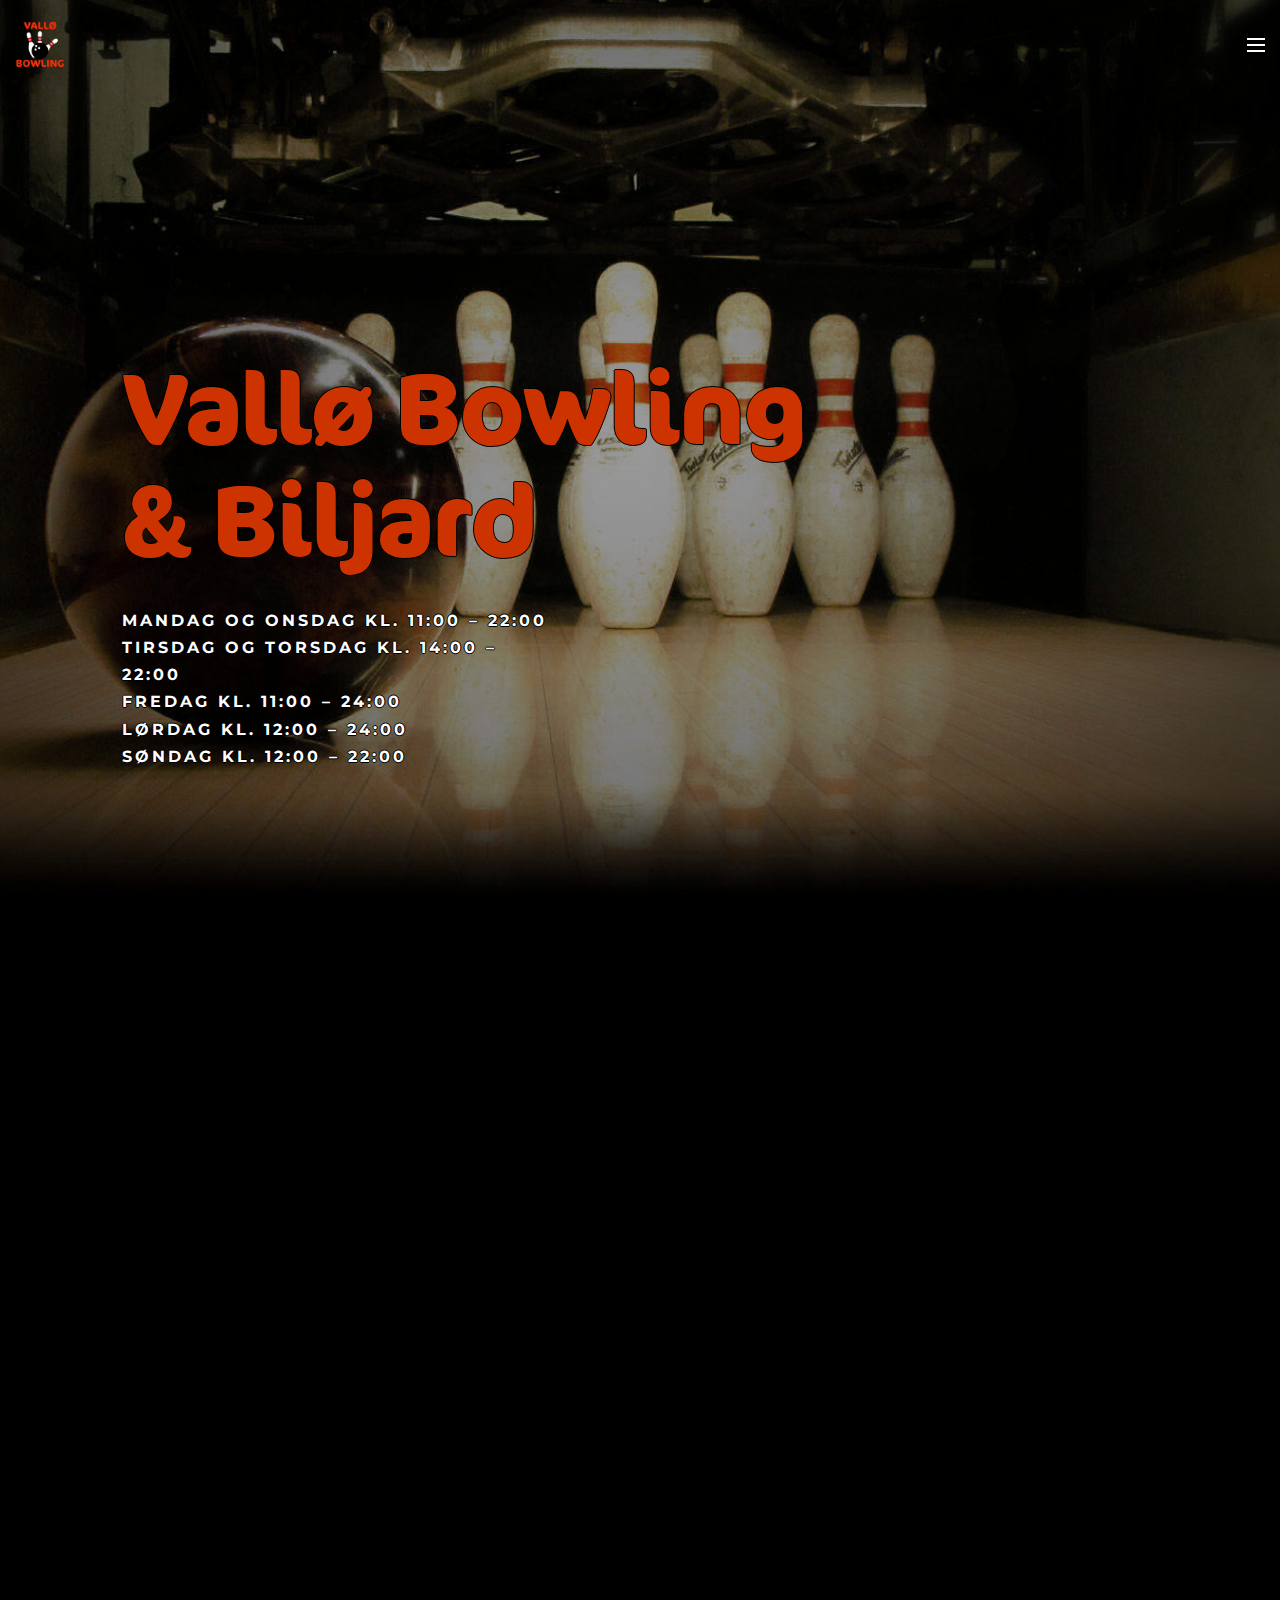
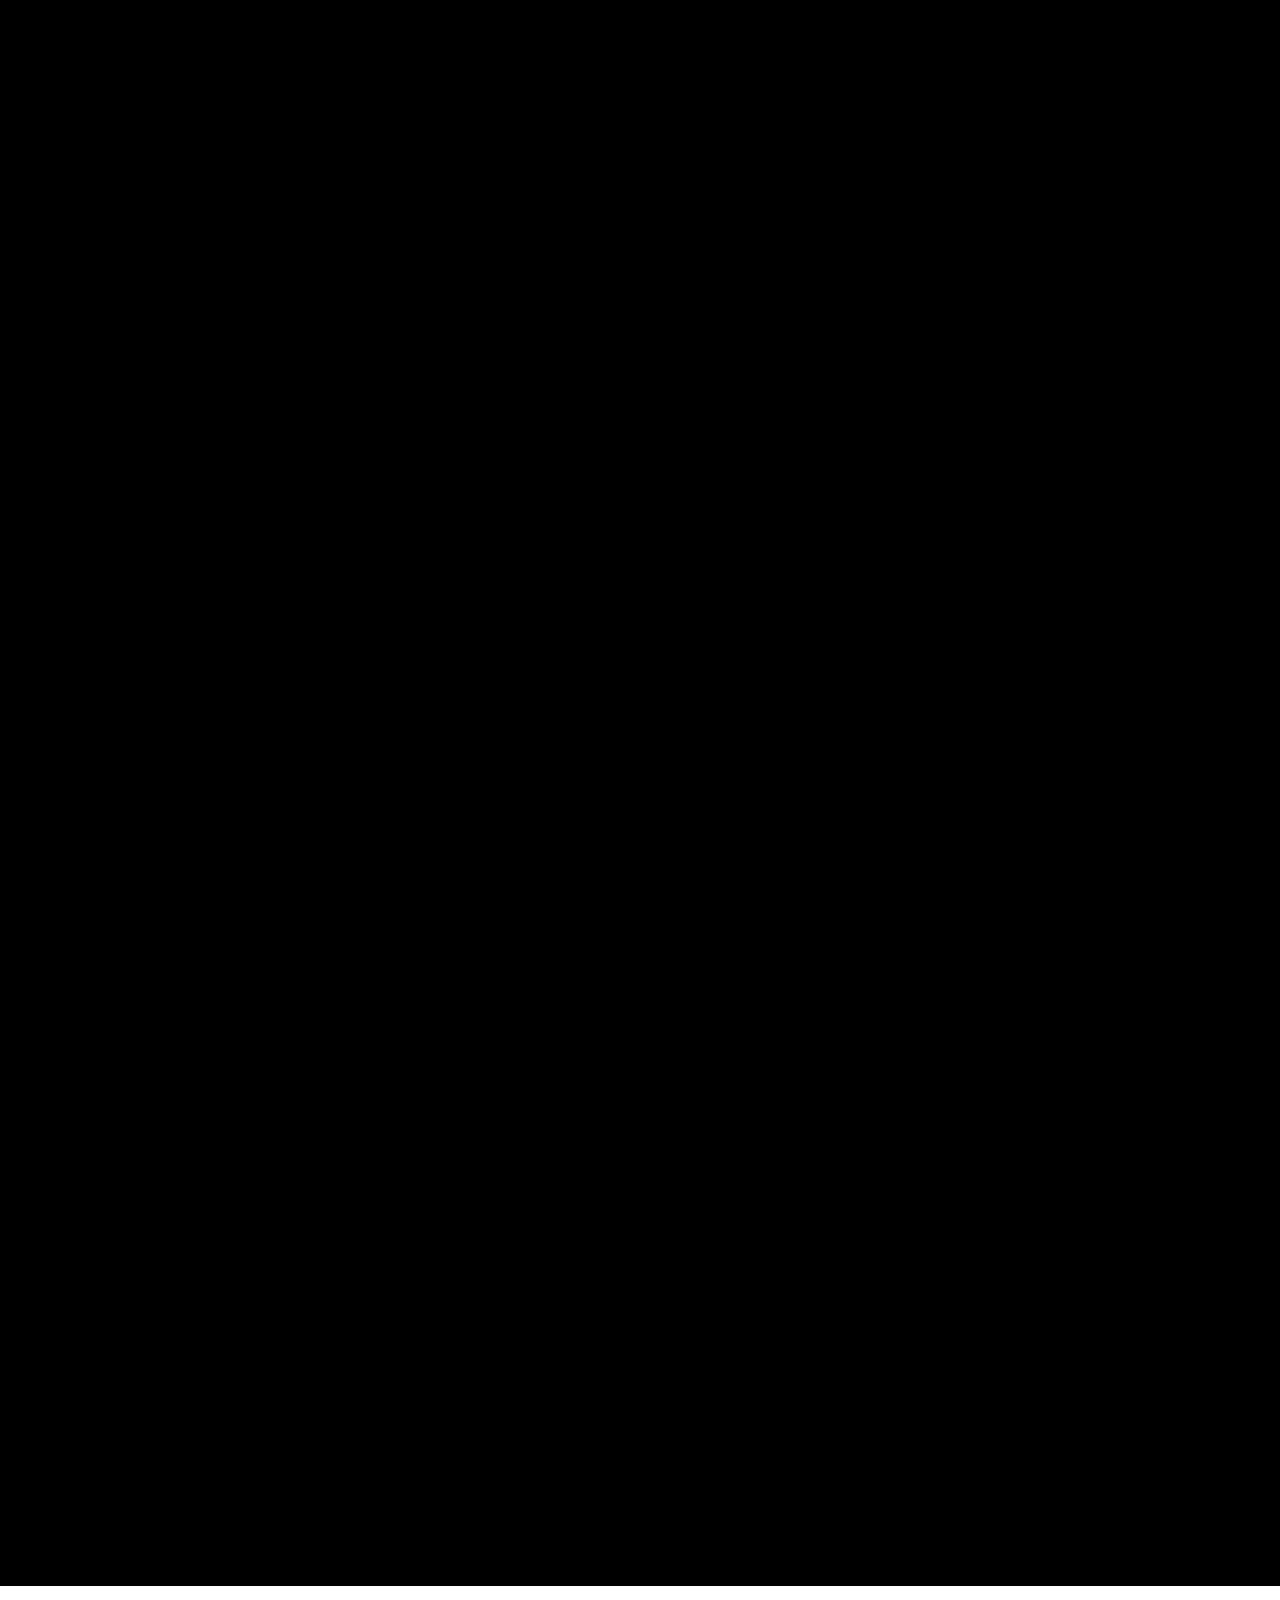
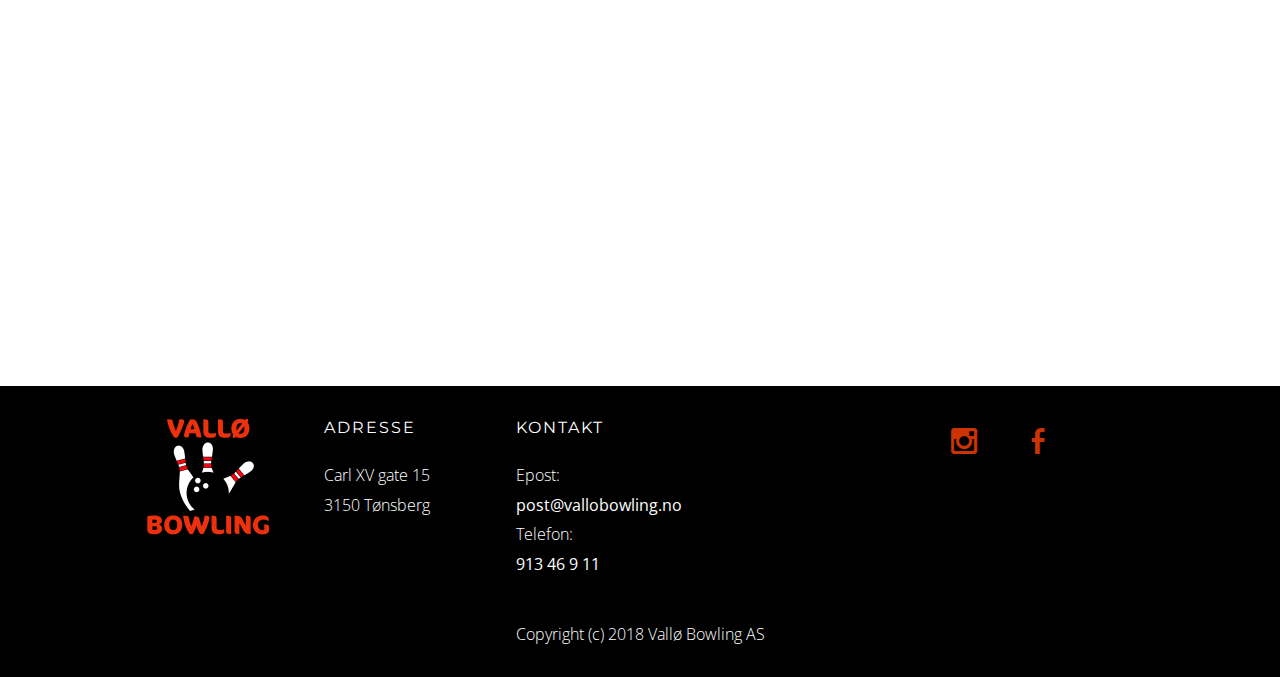
==== commit 9f6d6316: "create github pages" ====
--- a/index.html
+++ b/index.html
@@ -1,27 +1,29 @@
 <!DOCTYPE html>
 <html >
 <head>
-  <!-- Site made with Mobirise Website Builder v4.9.3, https://mobirise.com -->
+  <!-- Site made with Mobirise Website Builder v4.9.4, https://mobirise.com -->
   <meta charset="UTF-8">
   <meta http-equiv="X-UA-Compatible" content="IE=edge">
-  <meta name="generator" content="Mobirise v4.9.3, mobirise.com">
+  <meta name="generator" content="Mobirise v4.9.4, mobirise.com">
   <meta name="viewport" content="width=device-width, initial-scale=1, minimum-scale=1">
   <link rel="shortcut icon" href="assets/images/vallo-logo3-square-128x128.png" type="image/x-icon">
   <meta name="description" content="">
   <title>Home</title>
-  <link rel="stylesheet" href="assets/web/assets/mobirise-icons/mobirise-icons.css">
+  <link rel="stylesheet" href="assets/bootstrap-material-design-font/css/material.css">
   <link rel="stylesheet" href="https://fonts.googleapis.com/css?family=Montserrat:400,700">
   <link rel="stylesheet" href="https://fonts.googleapis.com/css?family=Open+Sans:400,400i,700,700i">
-  <link rel="stylesheet" href="assets/bootstrap-material-design-font/css/material.css">
+  <link rel="stylesheet" href="assets/icon54/style.css">
+  <link rel="stylesheet" href="assets/font-awesome/css/font-awesome.css">
+  <link rel="stylesheet" href="assets/web/assets/mobirise-icons/mobirise-icons.css">
   <link rel="stylesheet" href="https://fonts.googleapis.com/css?family=Arvo:400,400i,700,700i">
   <link rel="stylesheet" href="assets/et-line-font-plugin/style.css">
   <link rel="stylesheet" href="assets/tether/tether.min.css">
+  <link rel="stylesheet" href="assets/soundcloud-plugin/style.css">
   <link rel="stylesheet" href="assets/bootstrap/css/bootstrap.min.css">
-  <link rel="stylesheet" href="assets/soundcloud-plugin/style.css">
-  <link rel="stylesheet" href="assets/animate.css/animate.min.css">
-  <link rel="stylesheet" href="assets/colorm-icons/style.css">
   <link rel="stylesheet" href="assets/dropdown/css/style.css">
   <link rel="stylesheet" href="assets/socicon/css/socicon.min.css">
+  <link rel="stylesheet" href="assets/colorm-icons/style.css">
+  <link rel="stylesheet" href="assets/animate.css/animate.min.css">
   <link rel="stylesheet" href="assets/theme/css/style.css">
   <link href="assets/fonts/style.css" rel="stylesheet">
   <link rel="stylesheet" href="assets/mobirise/css/mbr-additional.css" type="text/css">
@@ -30,7 +32,7 @@
   
 </head>
 <body>
-  <section class="menu1" id="menu-1" data-rv-view="205">
+  <section class="menu1" id="menu-h" data-rv-view="71">
 
     <nav class="navbar navbar-dropdown transparent navbar-fixed-top bg-color">
         <div class="container-fluid">
@@ -50,7 +52,7 @@
                         <span class="hamburger-icon"></span>
                     </button>
 
-                    <ul class="nav-dropdown collapse pull-xs-right nav navbar-nav navbar-toggleable-xl" id="exCollapsingNavbar"><li class="nav-item"><a class="nav-link link" href="https://mobirise.com/">OM OSS</a></li><li class="nav-item dropdown open"><a class="nav-link link dropdown-toggle" data-toggle="dropdown-submenu" href="https://mobirise.com/" aria-expanded="true">PRISER/TILBUD</a><div class="dropdown-menu"><a class="dropdown-item" href="page1.html">Alle Priser</a><a class="dropdown-item" href="https://mobirise.com/">Bursdagsbowling</a><a class="dropdown-item" href="https://mobirise.com/">Familiebowling</a><a class="dropdown-item" href="https://mobirise.com/">Pensjonistbowling</a><a class="dropdown-item" href="https://mobirise.com/">Firmabowling</a><a class="dropdown-item" href="https://mobirise.com/">Biljard</a></div></li><li class="nav-item"><a class="nav-link link" href="https://mobirise.com/">JARLSBERG BOWLINGKLUBB</a></li><li class="nav-item"><a class="nav-link link" href="https://mobirise.com/">INSTAGRAM</a></li><li class="nav-item"><a class="nav-link link" href="https://mobirise.com/">FACEBOOK</a></li><li class="nav-item nav-btn"><a class="nav-link btn btn-white-outline btn-white" href="tel:913"><span class="mbri-mobile mbr-iconfont mbr-iconfont-btn"></span>913 46 822</a></li></ul>
+                    <ul class="nav-dropdown collapse pull-xs-right nav navbar-nav navbar-toggleable-xl" id="exCollapsingNavbar"><li class="nav-item"><a class="nav-link link" href="index.html"><span class="fa fa-home mbr-iconfont mbr-iconfont-btn"></span>ÅPNINGSTIDER</a></li><li class="nav-item"><a class="nav-link link" href="page12.html">OM OSS</a></li><li class="nav-item dropdown"><a class="nav-link link dropdown-toggle" data-toggle="dropdown-submenu" href="https://mobirise.com/" aria-expanded="false">PRISER/TILBUD</a><div class="dropdown-menu"><a class="dropdown-item" href="page1.html">Alle priser</a><a class="dropdown-item" href="page5.html">Bursdagsbowling</a><a class="dropdown-item" href="page6.html">Familiebowling</a><a class="dropdown-item" href="page7.html">Firmabowling</a><a class="dropdown-item" href="page3.html">Pensjonistbowling</a><a class="dropdown-item" href="page8.html">Biljard</a></div></li><li class="nav-item"><a class="nav-link link" href="page9.html">JARLSBERG BOWLINGKLUBB</a></li><li class="nav-item"><a class="nav-link link" href="https://www.instagram.com/explore/locations/558578284530557/vall-bowling/" target="_blank"><span class="socicon socicon-instagram mbr-iconfont mbr-iconfont-btn"></span>INSTAGRAM</a></li><li class="nav-item"><a class="nav-link link" href="https://www.facebook.com/vallobowlingsenter/?rf=246571988775062" target="_blank"><span class="fa fa-facebook-square mbr-iconfont mbr-iconfont-btn"></span>FACEBOOK</a></li><li class="nav-item nav-btn"><a class="nav-link btn btn-white btn-white-outline" href="tel:91346911"><span class="mbri-mobile mbr-iconfont mbr-iconfont-btn"></span>913 46 911</a></li></ul>
                     <button hidden="" class="navbar-toggler navbar-close" type="button" data-toggle="collapse" data-target="#exCollapsingNavbar">
                         <span class="close-icon"></span>
                     </button>
@@ -63,7 +65,7 @@
 
 </section>
 
-<div id="header2-7" custom-code="true" data-rv-view="196" class="mbr-after-navbar"><section class="mbr-section mbr-section-hero mbr-section-full header2" data-rv-view="45" style="background-image: url(assets/images/strike-rod-6-1900x850-322-1900x850.jpg);">
+<div id="header2-7" custom-code="true" data-rv-view="44" class="mbr-after-navbar"><section class="mbr-section mbr-section-hero mbr-section-full header2" data-rv-view="45" style="background-image: url(assets/images/strike-rod-6-1900x850-322-1900x850.jpg);">
 
     <div class="mbr-overlay" style="opacity: 0.4; background-color: rgb(0, 0, 0);"></div>
 
@@ -104,7 +106,19 @@
 
 </section></div>
 
-<section class="mbr-section mbr-section-hero features1 features4" id="features1-8" data-rv-view="197" style="background-color: rgb(0, 0, 0); padding-top: 0px; padding-bottom: 40px;">
+<section class="mbr-section buttons1 mbr-section__container" id="buttons1-e" data-rv-view="64" style="background-color: rgb(0, 0, 0); padding-top: 20px; padding-bottom: 20px;">
+
+    <div class="container-fluid">
+        <div class="row">
+            <div class="col-xs-12">
+                <div class="text-xs-center"><a class="btn btn-primary" href="tel:91346911"><span class="mbri-mobile mbr-iconfont mbr-iconfont-btn"></span>913 46 911</a> </div>
+            </div>
+        </div>
+    </div>
+
+</section>
+
+<section class="mbr-section mbr-section-hero features1 features4" id="features1-8" data-rv-view="45" style="background-color: rgb(0, 0, 0); padding-top: 0px; padding-bottom: 0px;">
 
     
 
@@ -129,7 +143,7 @@
                                 <p class="mbr-section-text lead">Bootstrap 4 has been noted as one of the most reliable and proven frameworks and Mobirise has been equipped to develop websites.</p>
 
 
-                                <div class="mbr-section-btn text-xs-center"><a href="https://mobirise.com" class="btn btn-primary">learn more</a></div>
+                                <div class="mbr-section-btn text-xs-center"><a href="https://mobirise.com" class="btn btn-primary">Les mer</a></div>
                             </div>
                         </div>
                     </div>
@@ -143,7 +157,7 @@
                                 <p class="mbr-section-text lead">One of Bootstrap 4's big points is responsiveness and Mobirise makes effective use of this by generating highly responsive website for you.</p>
 
 
-                                <div class="mbr-section-btn text-xs-center"><a href="https://mobirise.com" class="btn btn-primary">learn more</a></div>
+                                <div class="mbr-section-btn text-xs-center"><a href="https://mobirise.com" class="btn btn-primary">les mer</a></div>
                             </div>
                         </div>
                   </div>
@@ -159,7 +173,7 @@
 
 </section>
 
-<section class="mbr-section mbr-section-hero features1 features4" id="features1-9" data-rv-view="200" style="background-color: rgb(0, 0, 0); padding-top: 0px; padding-bottom: 160px;">
+<section class="mbr-section mbr-section-hero features1 features4" id="features1-9" data-rv-view="48" style="background-color: rgb(0, 0, 0); padding-top: 0px; padding-bottom: 160px;">
 
     
 
@@ -184,7 +198,7 @@
                                 <p class="mbr-section-text lead">jhkj<br>kjh</p>
 
 
-                                <div class="mbr-section-btn text-xs-center"><a href="https://mobirise.com" class="btn btn-primary">learn more</a></div>
+                                <div class="mbr-section-btn text-xs-center"><a href="https://mobirise.com" class="btn btn-primary">les mer</a></div>
                             </div>
                         </div>
                     </div>
@@ -198,7 +212,7 @@
                                 <p class="mbr-section-text lead">One of Bootstrap 4's big points is responsiveness and Mobirise makes effective use of this by generating highly responsive website for you.</p>
 
 
-                                <div class="mbr-section-btn text-xs-center"><a href="https://mobirise.com" class="btn btn-primary">learn more</a></div>
+                                <div class="mbr-section-btn text-xs-center"><a href="https://mobirise.com" class="btn btn-primary">les mer</a></div>
                             </div>
                         </div>
                   </div>
@@ -214,11 +228,80 @@
 
 </section>
 
-<div id="map1-a" custom-code="true" data-rv-view="203"><section class="mbr-section mbr-section-nopadding" data-rv-view="20">
-    <div class="mbr-map"><iframe frameborder="0" style="border:0" src="https://www.google.com/maps/embed?pb=!1m18!1m12!1m3!1d3718.8544993772603!2d10.487211419156395!3d59.26054362243811!2m3!1f0!2f0!3f0!3m2!1i1024!2i768!4f13.1!3m3!1m2!1s0x4646b4142ac206c9%3A0xeefb3649c9cc68fe!2sVall%C3%B8+Bowling+AS!5e1!3m2!1sno!2sno!4v1542506653011" allowfullscreen=""></iframe></div>
+<section class="mbr-section form1" id="form1-d" data-rv-view="55" style="background-color: rgb(0, 0, 0); padding-top: 0px; padding-bottom: 120px;">
+    
+
+    <div class="container-fluid">
+        <div class="row">
+            <div class="col-xs-12 col-lg-8 col-lg-offset-2 text-xs-center">
+
+                
+
+                <h1 class="mbr-section-title display-4">Kontaktskjema</h1>
+                <p class="mbr-section-text lead">Om du ikke når oss på telefon kan du fylle ut og sende inn kontaktskjema under.</p>
+                
+                <div class="col-xs-12" data-form-type="formoid">
+
+
+                    <div data-form-alert="true">
+                        <div hidden="" data-form-alert-success="true" class="alert alert-form alert-success text-xs-center">Takk for henvendelsen!
+Vi svarer deg så fort vi kan...</div>
+                    </div>
+
+
+                    <form action="https://mobirise.com/" method="post" data-form-title="Kontaktskjema">
+
+                        <input type="hidden" value="eROsXxMCSRJn0q4EMfGl1haC2+2xkLvpdVEplGmlkSy7wsW0GngvAChcMppBsnMHQVm0U0fD9xhPDsoY06SW63p562oTlYksqMsCYIjjTYau0au/PFRosqd3PLMGLS7z" data-form-email="true">
+
+                        <div class="row row-sm-offset">
+
+                            <div class="col-xs-12 col-md-4">
+                                <div class="form-group">
+                                    <label class="form-control-label" for="form1-d-name">Navn<span class="form-asterisk">*</span></label>
+                                    <div class="form-icon"><img src="assets/images/icon-name.png"></div>
+                                    <input type="text" class="form-control" name="name" required="" data-form-field="Name" placeholder="Navn*" id="form1-d-name">
+                                </div>
+                            </div>
+
+                            <div class="col-xs-12 col-md-4">
+                                <div class="form-group">
+                                    <label class="form-control-label" for="form1-d-email">Epost<span class="form-asterisk">*</span></label>
+                                    <div class="form-icon"><img src="assets/images/icon-email.png"></div>
+                                    <input type="email" class="form-control" name="email" required="" data-form-field="Email" placeholder="Epost*" id="form1-d-email">
+                                </div>
+                            </div>
+
+                            <div class="col-xs-12 col-md-4">
+                                <div class="form-group">
+                                    <label class="form-control-label" for="form1-d-phone">Telefon<span class="form-asterisk">*</span></label>
+                                    <div class="form-icon"><img src="assets/images/icon-phone.png"></div>
+                                    <input type="tel" class="form-control" name="phone" data-form-field="Phone" placeholder="Telefon*" id="form1-d-phone">
+                                </div>
+                            </div>
+
+                        </div>
+
+                        <div class="form-group">
+                            <label class="form-control-label" for="form1-d-message">Melding</label>
+                            <textarea class="form-control" name="message" rows="7" data-form-field="Message" placeholder="Melding" id="form1-d-message"></textarea>
+                        </div>
+
+                        <div><button type="submit" class="btn btn-primary"><span class="icon54-v1-send-mail2 mbr-iconfont mbr-iconfont-btn"></span>Send melding</button></div>
+
+                    </form>
+                </div>
+
+            </div>
+        </div>
+    </div>
+
+</section>
+
+<div id="map1-a" custom-code="true" data-rv-view="51"><section class="mbr-section mbr-section-nopadding" data-rv-view="20">
+    <div class="mbr-map"><iframe frameborder="0" style="border:0" src="https://www.google.com/maps/embed?pb=!1m18!1m12!1m3!1d1850.7073301760547!2d10.489047115923261!3d59.26065288163486!2m3!1f0!2f0!3f0!3m2!1i1024!2i768!4f13.1!3m3!1m2!1s0x4646b4142ac206c9%3A0xeefb3649c9cc68fe!2sVall%C3%B8+Bowling+AS!5e1!3m2!1sno!2sno!4v1551484891688" width="600" height="450" allowfullscreen=""></iframe></div>
 </section></div>
 
-<footer class="mbr-small-footer mbr-section mbr-section-nopadding footer1" id="footer1-5" data-rv-view="206" style="background-color: rgb(0, 0, 0); padding-top: 1.75rem; padding-bottom: 1.75rem;">
+<footer class="mbr-small-footer mbr-section mbr-section-nopadding footer1" id="footer1-5" data-rv-view="52" style="background-color: rgb(0, 0, 0); padding-top: 1.75rem; padding-bottom: 1.75rem;">
     
     <div class="container-fluid">
     	<div class="row">
@@ -270,11 +353,12 @@
   <script src="assets/web/assets/jquery/jquery.min.js"></script>
   <script src="assets/tether/tether.min.js"></script>
   <script src="assets/bootstrap/js/bootstrap.min.js"></script>
-  <script src="assets/touch-swipe/jquery.touch-swipe.min.js"></script>
+  <script src="assets/dropdown/js/script.min.js"></script>
   <script src="assets/viewport-checker/jquery.viewportchecker.js"></script>
   <script src="assets/smooth-scroll/smooth-scroll.js"></script>
-  <script src="assets/dropdown/js/script.min.js"></script>
+  <script src="assets/touch-swipe/jquery.touch-swipe.min.js"></script>
   <script src="assets/theme/js/script.js"></script>
+  <script src="assets/formoid/formoid.min.js"></script>
   
   
   <input name="animation" type="hidden">
--- a/assets/icon54/style.css
+++ b/assets/icon54/style.css
@@ -0,0 +1,6381 @@
+@font-face {
+    font-family: 'icon54';
+    src: url('fonts/icon54.eot?uf6sbu');
+    src: url('fonts/icon54.eot?uf6sbu#iefix') format('embedded-opentype'),
+        url('fonts/icon54.ttf?uf6sbu') format('truetype'),
+        url('fonts/icon54.woff?uf6sbu') format('woff'),
+        url('fonts/icon54.svg?uf6sbu#icon54') format('svg');
+    font-weight: normal;
+    font-style: normal;
+}
+
+[class^='icon54-v1-'],
+[class*=' icon54-v1-'] {
+    /* use !important to prevent issues with browser extensions that change fonts */
+    font-family: 'icon54' !important;
+    speak: none;
+    font-style: normal;
+    font-weight: normal;
+    font-variant: normal;
+    text-transform: none;
+    line-height: 1;
+
+    /* Better Font Rendering =========== */
+    -webkit-font-smoothing: antialiased;
+    -moz-osx-font-smoothing: grayscale;
+}
+
+.icon54-v1-add-bag::before {
+    content: '\e900';
+}
+.icon54-v1-add-cart2::before {
+    content: '\e901';
+}
+.icon54-v1-add-chat1::before {
+    content: '\e902';
+}
+.icon54-v1-add-chat2::before {
+    content: '\e903';
+}
+.icon54-v1-add-chat3::before {
+    content: '\e904';
+}
+.icon54-v1-bitcoin-bag::before {
+    content: '\e905';
+}
+.icon54-v1-bitcoin-cart::before {
+    content: '\e906';
+}
+.icon54-v1-cart::before {
+    content: '\e907';
+}
+.icon54-v1-char-search2::before {
+    content: '\e908';
+}
+.icon54-v1-chat-1::before {
+    content: '\e909';
+}
+.icon54-v1-chat-2::before {
+    content: '\e90a';
+}
+.icon54-v1-chat-3::before {
+    content: '\e90b';
+}
+.icon54-v1-chat-bubble1::before {
+    content: '\e90c';
+}
+.icon54-v1-chat-bubble2::before {
+    content: '\e90d';
+}
+.icon54-v1-chat-bubble4::before {
+    content: '\e90e';
+}
+.icon54-v1-chat-bubble5::before {
+    content: '\e90f';
+}
+.icon54-v1-chat-buble3::before {
+    content: '\e910';
+}
+.icon54-v1-chat-delete1::before {
+    content: '\e911';
+}
+.icon54-v1-chat-delete2::before {
+    content: '\e912';
+}
+.icon54-v1-chat-delete3::before {
+    content: '\e913';
+}
+.icon54-v1-chat-error1::before {
+    content: '\e914';
+}
+.icon54-v1-chat-error2::before {
+    content: '\e915';
+}
+.icon54-v1-chat-error3::before {
+    content: '\e916';
+}
+.icon54-v1-chat-help1::before {
+    content: '\e917';
+}
+.icon54-v1-chat-help2::before {
+    content: '\e918';
+}
+.icon54-v1-chat-help3::before {
+    content: '\e919';
+}
+.icon54-v1-chat-remouve1::before {
+    content: '\e91a';
+}
+.icon54-v1-chat-remouve2::before {
+    content: '\e91b';
+}
+.icon54-v1-chat-remouve3::before {
+    content: '\e91c';
+}
+.icon54-v1-chat-search1::before {
+    content: '\e91d';
+}
+.icon54-v1-chat-search3::before {
+    content: '\e91e';
+}
+.icon54-v1-chat-settings1::before {
+    content: '\e91f';
+}
+.icon54-v1-chat-settings2::before {
+    content: '\e920';
+}
+.icon54-v1-chat-settings3::before {
+    content: '\e921';
+}
+.icon54-v1-chat-user1::before {
+    content: '\e922';
+}
+.icon54-v1-chat-user2::before {
+    content: '\e923';
+}
+.icon54-v1-chat-user3::before {
+    content: '\e924';
+}
+.icon54-v1-chat-user4::before {
+    content: '\e925';
+}
+.icon54-v1-check-out::before {
+    content: '\e926';
+}
+.icon54-v1-clear-bag::before {
+    content: '\e927';
+}
+.icon54-v1-clear-cart2::before {
+    content: '\e928';
+}
+.icon54-v1-conference-chat::before {
+    content: '\e929';
+}
+.icon54-v1-conference-speach::before {
+    content: '\e92a';
+}
+.icon54-v1-credit-card::before {
+    content: '\e92b';
+}
+.icon54-v1-cuppon::before {
+    content: '\e92c';
+}
+.icon54-v1-dismiss-bag::before {
+    content: '\e92d';
+}
+.icon54-v1-dismiss-cart::before {
+    content: '\e92e';
+}
+.icon54-v1-dismiss-chat1::before {
+    content: '\e92f';
+}
+.icon54-v1-dismiss-chat2::before {
+    content: '\e930';
+}
+.icon54-v1-dismiss-chat3::before {
+    content: '\e931';
+}
+.icon54-v1-dollar-bag::before {
+    content: '\e932';
+}
+.icon54-v1-dollar-cart::before {
+    content: '\e933';
+}
+.icon54-v1-done-bag::before {
+    content: '\e934';
+}
+.icon54-v1-done-cat::before {
+    content: '\e935';
+}
+.icon54-v1-dream-bubble1::before {
+    content: '\e936';
+}
+.icon54-v1-dream-bubble2::before {
+    content: '\e937';
+}
+.icon54-v1-dreamimg-2::before {
+    content: '\e938';
+}
+.icon54-v1-dreaming-1::before {
+    content: '\e939';
+}
+.icon54-v1-euro-bag::before {
+    content: '\e93a';
+}
+.icon54-v1-euro-cart::before {
+    content: '\e93b';
+}
+.icon54-v1-favorite-bag::before {
+    content: '\e93c';
+}
+.icon54-v1-favorite-cart::before {
+    content: '\e93d';
+}
+.icon54-v1-favorite-chat1::before {
+    content: '\e93e';
+}
+.icon54-v1-favorite-chat2::before {
+    content: '\e93f';
+}
+.icon54-v1-favorite-chat3::before {
+    content: '\e940';
+}
+.icon54-v1-full-cart2::before {
+    content: '\e941';
+}
+.icon54-v1-gift-box2::before {
+    content: '\e942';
+}
+.icon54-v1-gift-card2::before {
+    content: '\e943';
+}
+.icon54-v1-home-bag::before {
+    content: '\e944';
+}
+.icon54-v1-hot-offer::before {
+    content: '\e945';
+}
+.icon54-v1-mobile-shopping1::before {
+    content: '\e946';
+}
+.icon54-v1-mobile-shopping2::before {
+    content: '\e947';
+}
+.icon54-v1-on-sale2::before {
+    content: '\e948';
+}
+.icon54-v1-on-sale::before {
+    content: '\e949';
+}
+.icon54-v1-online-shopping1::before {
+    content: '\e94a';
+}
+.icon54-v1-online-store::before {
+    content: '\e94b';
+}
+.icon54-v1-open-box::before {
+    content: '\e94c';
+}
+.icon54-v1-pound-bag::before {
+    content: '\e94d';
+}
+.icon54-v1-pound-cart::before {
+    content: '\e94e';
+}
+.icon54-v1-remouve-bag::before {
+    content: '\e94f';
+}
+.icon54-v1-remouve-cart2::before {
+    content: '\e950';
+}
+.icon54-v1-rotate-2::before {
+    content: '\e951';
+}
+.icon54-v1-search-bag::before {
+    content: '\e952';
+}
+.icon54-v1-search-cart::before {
+    content: '\e953';
+}
+.icon54-v1-secure-shopping3::before {
+    content: '\e954';
+}
+.icon54-v1-secure-shopping4::before {
+    content: '\e955';
+}
+.icon54-v1-secure-shopping5::before {
+    content: '\e956';
+}
+.icon54-v1-share-conversation1::before {
+    content: '\e957';
+}
+.icon54-v1-share-conversation2::before {
+    content: '\e958';
+}
+.icon54-v1-share-conversation3::before {
+    content: '\e959';
+}
+.icon54-v1-shipping-box::before {
+    content: '\e95a';
+}
+.icon54-v1-shipping-scedule::before {
+    content: '\e95b';
+}
+.icon54-v1-shipping::before {
+    content: '\e95c';
+}
+.icon54-v1-shopping-bag::before {
+    content: '\e95d';
+}
+.icon54-v1-video-message::before {
+    content: '\e95e';
+}
+.icon54-v1-voice-message::before {
+    content: '\e95f';
+}
+.icon54-v1-web-shop1::before {
+    content: '\e960';
+}
+.icon54-v1-web-shop2::before {
+    content: '\e961';
+}
+.icon54-v1-web-shop3::before {
+    content: '\e962';
+}
+.icon54-v1-d-blockchart1::before {
+    content: '\e963';
+}
+.icon54-v1-112::before {
+    content: '\e964';
+}
+.icon54-v1-911::before {
+    content: '\e965';
+}
+.icon54-v1-add-call::before {
+    content: '\e966';
+}
+.icon54-v1-balloons::before {
+    content: '\e967';
+}
+.icon54-v1-baseball-cap::before {
+    content: '\e968';
+}
+.icon54-v1-bat-man::before {
+    content: '\e969';
+}
+.icon54-v1-block-call::before {
+    content: '\e96a';
+}
+.icon54-v1-block-chart1::before {
+    content: '\e96b';
+}
+.icon54-v1-block-chart2::before {
+    content: '\e96c';
+}
+.icon54-v1-block-chart3::before {
+    content: '\e96d';
+}
+.icon54-v1-bluetuth-phonespeaker::before {
+    content: '\e96e';
+}
+.icon54-v1-call-24h::before {
+    content: '\e96f';
+}
+.icon54-v1-call-center24h::before {
+    content: '\e970';
+}
+.icon54-v1-call-forward::before {
+    content: '\e971';
+}
+.icon54-v1-call-made::before {
+    content: '\e972';
+}
+.icon54-v1-call-recieved::before {
+    content: '\e973';
+}
+.icon54-v1-call-reservation::before {
+    content: '\e974';
+}
+.icon54-v1-clear-call::before {
+    content: '\e975';
+}
+.icon54-v1-crain-hook::before {
+    content: '\e976';
+}
+.icon54-v1-decreasing-chart1::before {
+    content: '\e977';
+}
+.icon54-v1-decreasing-chart2::before {
+    content: '\e978';
+}
+.icon54-v1-delayed-call::before {
+    content: '\e979';
+}
+.icon54-v1-diagram-1::before {
+    content: '\e97a';
+}
+.icon54-v1-diagram-2::before {
+    content: '\e97b';
+}
+.icon54-v1-diagram-3::before {
+    content: '\e97c';
+}
+.icon54-v1-diagram-4::before {
+    content: '\e97d';
+}
+.icon54-v1-dial-pad2::before {
+    content: '\e97e';
+}
+.icon54-v1-dot-chart1::before {
+    content: '\e97f';
+}
+.icon54-v1-dot-chart2::before {
+    content: '\e980';
+}
+.icon54-v1-dot-chart3::before {
+    content: '\e981';
+}
+.icon54-v1-enter-1::before {
+    content: '\e982';
+}
+.icon54-v1-enter-2::before {
+    content: '\e983';
+}
+.icon54-v1-exit-1::before {
+    content: '\e984';
+}
+.icon54-v1-exit-2::before {
+    content: '\e985';
+}
+.icon54-v1-fax-phone::before {
+    content: '\e986';
+}
+.icon54-v1-fragment-chart::before {
+    content: '\e987';
+}
+.icon54-v1-hold-theline::before {
+    content: '\e988';
+}
+.icon54-v1-id-tag::before {
+    content: '\e989';
+}
+.icon54-v1-increasing-chart1::before {
+    content: '\e98a';
+}
+.icon54-v1-increasing-chart2::before {
+    content: '\e98b';
+}
+.icon54-v1-key-2::before {
+    content: '\e98c';
+}
+.icon54-v1-key-hole1::before {
+    content: '\e98d';
+}
+.icon54-v1-key-hole2::before {
+    content: '\e98e';
+}
+.icon54-v1-landscape-chart::before {
+    content: '\e98f';
+}
+.icon54-v1-line-chart1::before {
+    content: '\e990';
+}
+.icon54-v1-line-chart2::before {
+    content: '\e991';
+}
+.icon54-v1-line-chart3::before {
+    content: '\e992';
+}
+.icon54-v1-lock-1::before {
+    content: '\e993';
+}
+.icon54-v1-lock-call::before {
+    content: '\e994';
+}
+.icon54-v1-lock-user1::before {
+    content: '\e995';
+}
+.icon54-v1-lock-user2::before {
+    content: '\e996';
+}
+.icon54-v1-login-form1::before {
+    content: '\e997';
+}
+.icon54-v1-login-form2::before {
+    content: '\e998';
+}
+.icon54-v1-marge-call::before {
+    content: '\e999';
+}
+.icon54-v1-missed-call::before {
+    content: '\e99a';
+}
+.icon54-v1-name-tag::before {
+    content: '\e99b';
+}
+.icon54-v1-open-lock::before {
+    content: '\e99c';
+}
+.icon54-v1-pause-call::before {
+    content: '\e99d';
+}
+.icon54-v1-phone-1::before {
+    content: '\e99e';
+}
+.icon54-v1-phone-2::before {
+    content: '\e99f';
+}
+.icon54-v1-phone-3::before {
+    content: '\e9a0';
+}
+.icon54-v1-phone-4::before {
+    content: '\e9a1';
+}
+.icon54-v1-phone-book::before {
+    content: '\e9a2';
+}
+.icon54-v1-phone-box::before {
+    content: '\e9a3';
+}
+.icon54-v1-phone-intalk::before {
+    content: '\e9a4';
+}
+.icon54-v1-phone-ring::before {
+    content: '\e9a5';
+}
+.icon54-v1-phone-shopping::before {
+    content: '\e9a6';
+}
+.icon54-v1-pie-chart1::before {
+    content: '\e9a7';
+}
+.icon54-v1-pie-chart2::before {
+    content: '\e9a8';
+}
+.icon54-v1-pie-chart3::before {
+    content: '\e9a9';
+}
+.icon54-v1-pin-code::before {
+    content: '\e9aa';
+}
+.icon54-v1-public-phone::before {
+    content: '\e9ab';
+}
+.icon54-v1-recall::before {
+    content: '\e9ac';
+}
+.icon54-v1-record-call::before {
+    content: '\e9ad';
+}
+.icon54-v1-remouve-call::before {
+    content: '\e9ae';
+}
+.icon54-v1-ring-chart1::before {
+    content: '\e9af';
+}
+.icon54-v1-ring-chart2::before {
+    content: '\e9b0';
+}
+.icon54-v1-signal-0::before {
+    content: '\e9b1';
+}
+.icon54-v1-signal-1::before {
+    content: '\e9b2';
+}
+.icon54-v1-signal-2::before {
+    content: '\e9b3';
+}
+.icon54-v1-signal-3::before {
+    content: '\e9b4';
+}
+.icon54-v1-signal-4::before {
+    content: '\e9b5';
+}
+.icon54-v1-signal-5::before {
+    content: '\e9b6';
+}
+.icon54-v1-sinus::before {
+    content: '\e9b7';
+}
+.icon54-v1-split-call::before {
+    content: '\e9b8';
+}
+.icon54-v1-success-chart::before {
+    content: '\e9b9';
+}
+.icon54-v1-table-chart1::before {
+    content: '\e9ba';
+}
+.icon54-v1-table-chart2::before {
+    content: '\e9bb';
+}
+.icon54-v1-tangent::before {
+    content: '\e9bc';
+}
+.icon54-v1-bedroom::before {
+    content: '\e9bd';
+}
+.icon54-v1-fingertouch::before {
+    content: '\e9be';
+}
+.icon54-v1-hour::before {
+    content: '\e9bf';
+}
+.icon54-v1-bedroom2::before {
+    content: '\e9c0';
+}
+.icon54-v1-files::before {
+    content: '\e9c1';
+}
+.icon54-v1-fingertouch2::before {
+    content: '\e9c2';
+}
+.icon54-v1-files2::before {
+    content: '\e9c3';
+}
+.icon54-v1-fingertouch3::before {
+    content: '\e9c4';
+}
+.icon54-v1-starbed::before {
+    content: '\e9c5';
+}
+.icon54-v1-g-network::before {
+    content: '\e9c6';
+}
+.icon54-v1-gp-doc::before {
+    content: '\e9c7';
+}
+.icon54-v1-fingerroatate::before {
+    content: '\e9c8';
+}
+.icon54-v1-fingertouch4::before {
+    content: '\e9c9';
+}
+.icon54-v1-g-network2::before {
+    content: '\e9ca';
+}
+.icon54-v1-starhotel1::before {
+    content: '\e9cb';
+}
+.icon54-v1-starhotel2::before {
+    content: '\e9cc';
+}
+.icon54-v1-ball::before {
+    content: '\e9cd';
+}
+.icon54-v1-min::before {
+    content: '\e9ce';
+}
+.icon54-v1-by7::before {
+    content: '\e9cf';
+}
+.icon54-v1-min2::before {
+    content: '\e9d0';
+}
+.icon54-v1-min3::before {
+    content: '\e9d1';
+}
+.icon54-v1-abascus-calculator::before {
+    content: '\e9d2';
+}
+.icon54-v1-accordion::before {
+    content: '\e9d3';
+}
+.icon54-v1-acrobat-file::before {
+    content: '\e9d4';
+}
+.icon54-v1-add-basket::before {
+    content: '\e9d5';
+}
+.icon54-v1-add-bookmark::before {
+    content: '\e9d6';
+}
+.icon54-v1-add-card::before {
+    content: '\e9d7';
+}
+.icon54-v1-add-cart::before {
+    content: '\e9d8';
+}
+.icon54-v1-add-cloud::before {
+    content: '\e9d9';
+}
+.icon54-v1-add-doc::before {
+    content: '\e9da';
+}
+.icon54-v1-add-file::before {
+    content: '\e9db';
+}
+.icon54-v1-add-folder::before {
+    content: '\e9dc';
+}
+.icon54-v1-add-location::before {
+    content: '\e9dd';
+}
+.icon54-v1-add-mail::before {
+    content: '\e9de';
+}
+.icon54-v1-add-wifi::before {
+    content: '\e9df';
+}
+.icon54-v1-addon-setting::before {
+    content: '\e9e0';
+}
+.icon54-v1-addvertise::before {
+    content: '\e9e1';
+}
+.icon54-v1-adobe-flashplayer::before {
+    content: '\e9e2';
+}
+.icon54-v1-adobe::before {
+    content: '\e9e3';
+}
+.icon54-v1-aif-doc::before {
+    content: '\e9e4';
+}
+.icon54-v1-air-conditioner2::before {
+    content: '\e9e5';
+}
+.icon54-v1-air-conditioner::before {
+    content: '\e9e6';
+}
+.icon54-v1-air-conditioner1::before {
+    content: '\e9e7';
+}
+.icon54-v1-airbnb::before {
+    content: '\e9e8';
+}
+.icon54-v1-alambic::before {
+    content: '\e9e9';
+}
+.icon54-v1-alarm-clock1::before {
+    content: '\e9ea';
+}
+.icon54-v1-alarm-clock2::before {
+    content: '\e9eb';
+}
+.icon54-v1-alarm-clock3::before {
+    content: '\e9ec';
+}
+.icon54-v1-alarm-sound::before {
+    content: '\e9ed';
+}
+.icon54-v1-align-center::before {
+    content: '\e9ee';
+}
+.icon54-v1-align-left::before {
+    content: '\e9ef';
+}
+.icon54-v1-align-right::before {
+    content: '\e9f0';
+}
+.icon54-v1-all-directions::before {
+    content: '\e9f1';
+}
+.icon54-v1-allert-card::before {
+    content: '\e9f2';
+}
+.icon54-v1-alligator::before {
+    content: '\e9f3';
+}
+.icon54-v1-alphabet-list::before {
+    content: '\e9f4';
+}
+.icon54-v1-alu-recycle::before {
+    content: '\e9f5';
+}
+.icon54-v1-amazon::before {
+    content: '\e9f6';
+}
+.icon54-v1-ambulance-1::before {
+    content: '\e9f7';
+}
+.icon54-v1-ambulance::before {
+    content: '\e9f8';
+}
+.icon54-v1-amd::before {
+    content: '\e9f9';
+}
+.icon54-v1-amex-2::before {
+    content: '\e9fa';
+}
+.icon54-v1-amex::before {
+    content: '\e9fb';
+}
+.icon54-v1-amplifier-1::before {
+    content: '\e9fc';
+}
+.icon54-v1-amplifier-2::before {
+    content: '\e9fd';
+}
+.icon54-v1-analogue-antenna::before {
+    content: '\e9fe';
+}
+.icon54-v1-anchor::before {
+    content: '\e9ff';
+}
+.icon54-v1-android::before {
+    content: '\ea00';
+}
+.icon54-v1-angel2::before {
+    content: '\ea01';
+}
+.icon54-v1-angel::before {
+    content: '\ea02';
+}
+.icon54-v1-angry-birds2::before {
+    content: '\ea03';
+}
+.icon54-v1-angry-birds::before {
+    content: '\ea04';
+}
+.icon54-v1-anonymous-1::before {
+    content: '\ea05';
+}
+.icon54-v1-anonymous-2::before {
+    content: '\ea06';
+}
+.icon54-v1-ant::before {
+    content: '\ea07';
+}
+.icon54-v1-antilop::before {
+    content: '\ea08';
+}
+.icon54-v1-app-setting::before {
+    content: '\ea09';
+}
+.icon54-v1-apple2::before {
+    content: '\ea0a';
+}
+.icon54-v1-apple::before {
+    content: '\ea0b';
+}
+.icon54-v1-appstore-2::before {
+    content: '\ea0c';
+}
+.icon54-v1-arc-phisics::before {
+    content: '\ea0d';
+}
+.icon54-v1-arcade::before {
+    content: '\ea0e';
+}
+.icon54-v1-archery-1::before {
+    content: '\ea0f';
+}
+.icon54-v1-archery-2::before {
+    content: '\ea10';
+}
+.icon54-v1-aries::before {
+    content: '\ea11';
+}
+.icon54-v1-army-solider::before {
+    content: '\ea12';
+}
+.icon54-v1-artboard::before {
+    content: '\ea13';
+}
+.icon54-v1-astronaut::before {
+    content: '\ea14';
+}
+.icon54-v1-at-symbol::before {
+    content: '\ea15';
+}
+.icon54-v1-ati::before {
+    content: '\ea16';
+}
+.icon54-v1-atm-1::before {
+    content: '\ea17';
+}
+.icon54-v1-atm-2::before {
+    content: '\ea18';
+}
+.icon54-v1-atm-3::before {
+    content: '\ea19';
+}
+.icon54-v1-atom::before {
+    content: '\ea1a';
+}
+.icon54-v1-atomic-reactor::before {
+    content: '\ea1b';
+}
+.icon54-v1-attach-file::before {
+    content: '\ea1c';
+}
+.icon54-v1-attache-mail::before {
+    content: '\ea1d';
+}
+.icon54-v1-attacher::before {
+    content: '\ea1e';
+}
+.icon54-v1-attention-cloud::before {
+    content: '\ea1f';
+}
+.icon54-v1-attention1-doc::before {
+    content: '\ea20';
+}
+.icon54-v1-attention2-doc::before {
+    content: '\ea21';
+}
+.icon54-v1-auction::before {
+    content: '\ea22';
+}
+.icon54-v1-auto-flash::before {
+    content: '\ea23';
+}
+.icon54-v1-auto-gearbox::before {
+    content: '\ea24';
+}
+.icon54-v1-aux-cabel::before {
+    content: '\ea25';
+}
+.icon54-v1-avi-doc::before {
+    content: '\ea26';
+}
+.icon54-v1-backward-button::before {
+    content: '\ea27';
+}
+.icon54-v1-backward::before {
+    content: '\ea28';
+}
+.icon54-v1-bacteria-1::before {
+    content: '\ea29';
+}
+.icon54-v1-bacteria-4::before {
+    content: '\ea2a';
+}
+.icon54-v1-bad-pig::before {
+    content: '\ea2b';
+}
+.icon54-v1-badminton::before {
+    content: '\ea2c';
+}
+.icon54-v1-bag-1::before {
+    content: '\ea2d';
+}
+.icon54-v1-bag-2::before {
+    content: '\ea2e';
+}
+.icon54-v1-balance-1::before {
+    content: '\ea2f';
+}
+.icon54-v1-balance-2::before {
+    content: '\ea30';
+}
+.icon54-v1-bald-male::before {
+    content: '\ea31';
+}
+.icon54-v1-ball-pen::before {
+    content: '\ea32';
+}
+.icon54-v1-baloon::before {
+    content: '\ea33';
+}
+.icon54-v1-banana::before {
+    content: '\ea34';
+}
+.icon54-v1-banch::before {
+    content: '\ea35';
+}
+.icon54-v1-bank-1::before {
+    content: '\ea36';
+}
+.icon54-v1-bank-2::before {
+    content: '\ea37';
+}
+.icon54-v1-bank3::before {
+    content: '\ea38';
+}
+.icon54-v1-barbeque::before {
+    content: '\ea39';
+}
+.icon54-v1-barcode-scanner::before {
+    content: '\ea3a';
+}
+.icon54-v1-barcode::before {
+    content: '\ea3b';
+}
+.icon54-v1-barrow::before {
+    content: '\ea3c';
+}
+.icon54-v1-baseball-2::before {
+    content: '\ea3d';
+}
+.icon54-v1-baseball::before {
+    content: '\ea3e';
+}
+.icon54-v1-basket-1::before {
+    content: '\ea3f';
+}
+.icon54-v1-basket-2::before {
+    content: '\ea40';
+}
+.icon54-v1-basket-ball::before {
+    content: '\ea41';
+}
+.icon54-v1-basket::before {
+    content: '\ea42';
+}
+.icon54-v1-bass-key::before {
+    content: '\ea43';
+}
+.icon54-v1-bat::before {
+    content: '\ea44';
+}
+.icon54-v1-bath-robe::before {
+    content: '\ea45';
+}
+.icon54-v1-battery2::before {
+    content: '\ea46';
+}
+.icon54-v1-battery-0::before {
+    content: '\ea47';
+}
+.icon54-v1-battery-1::before {
+    content: '\ea48';
+}
+.icon54-v1-battery-2::before {
+    content: '\ea49';
+}
+.icon54-v1-battery-3::before {
+    content: '\ea4a';
+}
+.icon54-v1-battery-4::before {
+    content: '\ea4b';
+}
+.icon54-v1-battery::before {
+    content: '\ea4c';
+}
+.icon54-v1-battrey-charge::before {
+    content: '\ea4d';
+}
+.icon54-v1-beach-ball::before {
+    content: '\ea4e';
+}
+.icon54-v1-beanie-hat::before {
+    content: '\ea4f';
+}
+.icon54-v1-bear::before {
+    content: '\ea50';
+}
+.icon54-v1-beard-man::before {
+    content: '\ea51';
+}
+.icon54-v1-beatle::before {
+    content: '\ea52';
+}
+.icon54-v1-beats::before {
+    content: '\ea53';
+}
+.icon54-v1-bee::before {
+    content: '\ea54';
+}
+.icon54-v1-beer-mug::before {
+    content: '\ea55';
+}
+.icon54-v1-behance::before {
+    content: '\ea56';
+}
+.icon54-v1-bell2::before {
+    content: '\ea57';
+}
+.icon54-v1-bell::before {
+    content: '\ea58';
+}
+.icon54-v1-bellboy::before {
+    content: '\ea59';
+}
+.icon54-v1-bellhop::before {
+    content: '\ea5a';
+}
+.icon54-v1-belt::before {
+    content: '\ea5b';
+}
+.icon54-v1-benjo::before {
+    content: '\ea5c';
+}
+.icon54-v1-bezier-1::before {
+    content: '\ea5d';
+}
+.icon54-v1-bezier-2::before {
+    content: '\ea5e';
+}
+.icon54-v1-big-eye::before {
+    content: '\ea5f';
+}
+.icon54-v1-big-jack::before {
+    content: '\ea60';
+}
+.icon54-v1-big-shopping::before {
+    content: '\ea61';
+}
+.icon54-v1-big-smile::before {
+    content: '\ea62';
+}
+.icon54-v1-bike-1::before {
+    content: '\ea63';
+}
+.icon54-v1-bike-2::before {
+    content: '\ea64';
+}
+.icon54-v1-bike-3::before {
+    content: '\ea65';
+}
+.icon54-v1-bike::before {
+    content: '\ea66';
+}
+.icon54-v1-bikini::before {
+    content: '\ea67';
+}
+.icon54-v1-binders::before {
+    content: '\ea68';
+}
+.icon54-v1-bing::before {
+    content: '\ea69';
+}
+.icon54-v1-binocular::before {
+    content: '\ea6a';
+}
+.icon54-v1-bio-1::before {
+    content: '\ea6b';
+}
+.icon54-v1-bio-2::before {
+    content: '\ea6c';
+}
+.icon54-v1-bio-ennergy::before {
+    content: '\ea6d';
+}
+.icon54-v1-bio-gas::before {
+    content: '\ea6e';
+}
+.icon54-v1-biohazzard::before {
+    content: '\ea6f';
+}
+.icon54-v1-bitcoin-2::before {
+    content: '\ea70';
+}
+.icon54-v1-bitcoin-3::before {
+    content: '\ea71';
+}
+.icon54-v1-bitcoin-cloud::before {
+    content: '\ea72';
+}
+.icon54-v1-bitcoin-doc::before {
+    content: '\ea73';
+}
+.icon54-v1-black-friday::before {
+    content: '\ea74';
+}
+.icon54-v1-blank-file::before {
+    content: '\ea75';
+}
+.icon54-v1-blend-tool::before {
+    content: '\ea76';
+}
+.icon54-v1-blogger::before {
+    content: '\ea77';
+}
+.icon54-v1-blood-drop::before {
+    content: '\ea78';
+}
+.icon54-v1-bluetuth::before {
+    content: '\ea79';
+}
+.icon54-v1-blututh-headset::before {
+    content: '\ea7a';
+}
+.icon54-v1-boiled-egg::before {
+    content: '\ea7b';
+}
+.icon54-v1-bold::before {
+    content: '\ea7c';
+}
+.icon54-v1-bomb::before {
+    content: '\ea7d';
+}
+.icon54-v1-bomber-man::before {
+    content: '\ea7e';
+}
+.icon54-v1-bookmark-1::before {
+    content: '\ea7f';
+}
+.icon54-v1-bookmark-2::before {
+    content: '\ea80';
+}
+.icon54-v1-bookmark-3::before {
+    content: '\ea81';
+}
+.icon54-v1-bookmark-4::before {
+    content: '\ea82';
+}
+.icon54-v1-bookmark-settings::before {
+    content: '\ea83';
+}
+.icon54-v1-bookmark-site2::before {
+    content: '\ea84';
+}
+.icon54-v1-bookmark-site::before {
+    content: '\ea85';
+}
+.icon54-v1-bookmarked-file::before {
+    content: '\ea86';
+}
+.icon54-v1-boot::before {
+    content: '\ea87';
+}
+.icon54-v1-botcoin-1::before {
+    content: '\ea88';
+}
+.icon54-v1-bow-tie::before {
+    content: '\ea89';
+}
+.icon54-v1-bow::before {
+    content: '\ea8a';
+}
+.icon54-v1-bowler-hat::before {
+    content: '\ea8b';
+}
+.icon54-v1-bowling-ball::before {
+    content: '\ea8c';
+}
+.icon54-v1-bowling::before {
+    content: '\ea8d';
+}
+.icon54-v1-boxing-bag::before {
+    content: '\ea8e';
+}
+.icon54-v1-boxing-glov::before {
+    content: '\ea8f';
+}
+.icon54-v1-boxing-helmet::before {
+    content: '\ea90';
+}
+.icon54-v1-boxing-ring::before {
+    content: '\ea91';
+}
+.icon54-v1-bra::before {
+    content: '\ea92';
+}
+.icon54-v1-brain::before {
+    content: '\ea93';
+}
+.icon54-v1-bread::before {
+    content: '\ea94';
+}
+.icon54-v1-breakout::before {
+    content: '\ea95';
+}
+.icon54-v1-bridge::before {
+    content: '\ea96';
+}
+.icon54-v1-briefcase-1::before {
+    content: '\ea97';
+}
+.icon54-v1-briefcase-2::before {
+    content: '\ea98';
+}
+.icon54-v1-brightness-2::before {
+    content: '\ea99';
+}
+.icon54-v1-brightness-3::before {
+    content: '\ea9a';
+}
+.icon54-v1-brigthness-1::before {
+    content: '\ea9b';
+}
+.icon54-v1-broken-glas::before {
+    content: '\ea9c';
+}
+.icon54-v1-broken-heart::before {
+    content: '\ea9d';
+}
+.icon54-v1-broken-link::before {
+    content: '\ea9e';
+}
+.icon54-v1-brush-1::before {
+    content: '\ea9f';
+}
+.icon54-v1-brush-2::before {
+    content: '\eaa0';
+}
+.icon54-v1-bucket::before {
+    content: '\eaa1';
+}
+.icon54-v1-buddybuilding::before {
+    content: '\eaa2';
+}
+.icon54-v1-bug-protect::before {
+    content: '\eaa3';
+}
+.icon54-v1-bullet-list::before {
+    content: '\eaa4';
+}
+.icon54-v1-bulleted-list::before {
+    content: '\eaa5';
+}
+.icon54-v1-bus-1::before {
+    content: '\eaa6';
+}
+.icon54-v1-bus-2::before {
+    content: '\eaa7';
+}
+.icon54-v1-bus-3::before {
+    content: '\eaa8';
+}
+.icon54-v1-busi-2::before {
+    content: '\eaa9';
+}
+.icon54-v1-business-man::before {
+    content: '\eaaa';
+}
+.icon54-v1-business-woman::before {
+    content: '\eaab';
+}
+.icon54-v1-busy-1::before {
+    content: '\eaac';
+}
+.icon54-v1-butterfly::before {
+    content: '\eaad';
+}
+.icon54-v1-button::before {
+    content: '\eaae';
+}
+.icon54-v1-cab::before {
+    content: '\eaaf';
+}
+.icon54-v1-cabine-lift::before {
+    content: '\eab0';
+}
+.icon54-v1-cactus::before {
+    content: '\eab1';
+}
+.icon54-v1-caffe-bean::before {
+    content: '\eab2';
+}
+.icon54-v1-caffe-mug::before {
+    content: '\eab3';
+}
+.icon54-v1-calculator-1::before {
+    content: '\eab4';
+}
+.icon54-v1-calculator-2::before {
+    content: '\eab5';
+}
+.icon54-v1-calculator-3::before {
+    content: '\eab6';
+}
+.icon54-v1-calculator-4::before {
+    content: '\eab7';
+}
+.icon54-v1-calendar-clock::before {
+    content: '\eab8';
+}
+.icon54-v1-calendar::before {
+    content: '\eab9';
+}
+.icon54-v1-call::before {
+    content: '\eaba';
+}
+.icon54-v1-camel::before {
+    content: '\eabb';
+}
+.icon54-v1-camera-12::before {
+    content: '\eabc';
+}
+.icon54-v1-camera-1::before {
+    content: '\eabd';
+}
+.icon54-v1-camera-22::before {
+    content: '\eabe';
+}
+.icon54-v1-camera-2::before {
+    content: '\eabf';
+}
+.icon54-v1-camera-3::before {
+    content: '\eac0';
+}
+.icon54-v1-camera-42::before {
+    content: '\eac1';
+}
+.icon54-v1-camera-4::before {
+    content: '\eac2';
+}
+.icon54-v1-camera-5::before {
+    content: '\eac3';
+}
+.icon54-v1-camera-6::before {
+    content: '\eac4';
+}
+.icon54-v1-camera-7::before {
+    content: '\eac5';
+}
+.icon54-v1-camera-8::before {
+    content: '\eac6';
+}
+.icon54-v1-camera-9::before {
+    content: '\eac7';
+}
+.icon54-v1-camera-rear::before {
+    content: '\eac8';
+}
+.icon54-v1-camera-roll::before {
+    content: '\eac9';
+}
+.icon54-v1-camp-bag::before {
+    content: '\eaca';
+}
+.icon54-v1-camp-fire2::before {
+    content: '\eacb';
+}
+.icon54-v1-camp-fire::before {
+    content: '\eacc';
+}
+.icon54-v1-camping-knief::before {
+    content: '\eacd';
+}
+.icon54-v1-candell::before {
+    content: '\eace';
+}
+.icon54-v1-candy-stick::before {
+    content: '\eacf';
+}
+.icon54-v1-candy::before {
+    content: '\ead0';
+}
+.icon54-v1-captain-america::before {
+    content: '\ead1';
+}
+.icon54-v1-car-1::before {
+    content: '\ead2';
+}
+.icon54-v1-car-2::before {
+    content: '\ead3';
+}
+.icon54-v1-car-3::before {
+    content: '\ead4';
+}
+.icon54-v1-car-airpump::before {
+    content: '\ead5';
+}
+.icon54-v1-car-secure::before {
+    content: '\ead6';
+}
+.icon54-v1-car-service::before {
+    content: '\ead7';
+}
+.icon54-v1-car-wash::before {
+    content: '\ead8';
+}
+.icon54-v1-card-pay::before {
+    content: '\ead9';
+}
+.icon54-v1-card-validity::before {
+    content: '\eada';
+}
+.icon54-v1-cargo-ship::before {
+    content: '\eadb';
+}
+.icon54-v1-carnaval::before {
+    content: '\eadc';
+}
+.icon54-v1-carrot::before {
+    content: '\eadd';
+}
+.icon54-v1-cart-1::before {
+    content: '\eade';
+}
+.icon54-v1-cart-2::before {
+    content: '\eadf';
+}
+.icon54-v1-cart-done::before {
+    content: '\eae0';
+}
+.icon54-v1-cash-pay::before {
+    content: '\eae1';
+}
+.icon54-v1-cash-payment::before {
+    content: '\eae2';
+}
+.icon54-v1-cassette::before {
+    content: '\eae3';
+}
+.icon54-v1-cat::before {
+    content: '\eae4';
+}
+.icon54-v1-cd-case::before {
+    content: '\eae5';
+}
+.icon54-v1-cello::before {
+    content: '\eae6';
+}
+.icon54-v1-celsius::before {
+    content: '\eae7';
+}
+.icon54-v1-chaplin::before {
+    content: '\eae8';
+}
+.icon54-v1-character-spacing::before {
+    content: '\eae9';
+}
+.icon54-v1-check-file::before {
+    content: '\eaea';
+}
+.icon54-v1-check::before {
+    content: '\eaeb';
+}
+.icon54-v1-checkout-bitcoin1::before {
+    content: '\eaec';
+}
+.icon54-v1-checkout-bitcoin2::before {
+    content: '\eaed';
+}
+.icon54-v1-checkout-dollar1::before {
+    content: '\eaee';
+}
+.icon54-v1-checkout-dollar2::before {
+    content: '\eaef';
+}
+.icon54-v1-checkout-euro1::before {
+    content: '\eaf0';
+}
+.icon54-v1-checkout-euro2::before {
+    content: '\eaf1';
+}
+.icon54-v1-checkout-pound1::before {
+    content: '\eaf2';
+}
+.icon54-v1-checout-pound2::before {
+    content: '\eaf3';
+}
+.icon54-v1-cheese::before {
+    content: '\eaf4';
+}
+.icon54-v1-cheetah::before {
+    content: '\eaf5';
+}
+.icon54-v1-chef::before {
+    content: '\eaf6';
+}
+.icon54-v1-cherry::before {
+    content: '\eaf7';
+}
+.icon54-v1-chess::before {
+    content: '\eaf8';
+}
+.icon54-v1-chicken-leg::before {
+    content: '\eaf9';
+}
+.icon54-v1-chicken::before {
+    content: '\eafa';
+}
+.icon54-v1-chilly::before {
+    content: '\eafb';
+}
+.icon54-v1-chimney::before {
+    content: '\eafc';
+}
+.icon54-v1-chip::before {
+    content: '\eafd';
+}
+.icon54-v1-christmas-decoration::before {
+    content: '\eafe';
+}
+.icon54-v1-christmas-light::before {
+    content: '\eaff';
+}
+.icon54-v1-christmas-star::before {
+    content: '\eb00';
+}
+.icon54-v1-christmas-tree::before {
+    content: '\eb01';
+}
+.icon54-v1-chrome::before {
+    content: '\eb02';
+}
+.icon54-v1-circus::before {
+    content: '\eb03';
+}
+.icon54-v1-clear-basket::before {
+    content: '\eb04';
+}
+.icon54-v1-clear-bookmark::before {
+    content: '\eb05';
+}
+.icon54-v1-clear-cart::before {
+    content: '\eb06';
+}
+.icon54-v1-clear-file::before {
+    content: '\eb07';
+}
+.icon54-v1-clear-folder::before {
+    content: '\eb08';
+}
+.icon54-v1-clear-format::before {
+    content: '\eb09';
+}
+.icon54-v1-clear-formatting::before {
+    content: '\eb0a';
+}
+.icon54-v1-clear-location::before {
+    content: '\eb0b';
+}
+.icon54-v1-clear-network::before {
+    content: '\eb0c';
+}
+.icon54-v1-click-1::before {
+    content: '\eb0d';
+}
+.icon54-v1-click-2::before {
+    content: '\eb0e';
+}
+.icon54-v1-clock-1::before {
+    content: '\eb0f';
+}
+.icon54-v1-clock-2::before {
+    content: '\eb10';
+}
+.icon54-v1-clone-cloud::before {
+    content: '\eb11';
+}
+.icon54-v1-close-2::before {
+    content: '\eb12';
+}
+.icon54-v1-closr-1::before {
+    content: '\eb13';
+}
+.icon54-v1-cloud2::before {
+    content: '\eb14';
+}
+.icon54-v1-cloud-download::before {
+    content: '\eb15';
+}
+.icon54-v1-cloud-drive::before {
+    content: '\eb16';
+}
+.icon54-v1-cloud-folder2::before {
+    content: '\eb17';
+}
+.icon54-v1-cloud-folder::before {
+    content: '\eb18';
+}
+.icon54-v1-cloud-help::before {
+    content: '\eb19';
+}
+.icon54-v1-cloud-list::before {
+    content: '\eb1a';
+}
+.icon54-v1-cloud-network::before {
+    content: '\eb1b';
+}
+.icon54-v1-cloud-server::before {
+    content: '\eb1c';
+}
+.icon54-v1-cloud-setting::before {
+    content: '\eb1d';
+}
+.icon54-v1-cloud-upload::before {
+    content: '\eb1e';
+}
+.icon54-v1-cloud::before {
+    content: '\eb1f';
+}
+.icon54-v1-cloudy-day::before {
+    content: '\eb20';
+}
+.icon54-v1-cloudy-fog::before {
+    content: '\eb21';
+}
+.icon54-v1-cloudy-night::before {
+    content: '\eb22';
+}
+.icon54-v1-cloudy::before {
+    content: '\eb23';
+}
+.icon54-v1-clown::before {
+    content: '\eb24';
+}
+.icon54-v1-clubs-acecard::before {
+    content: '\eb25';
+}
+.icon54-v1-cmera-3::before {
+    content: '\eb26';
+}
+.icon54-v1-cmyk::before {
+    content: '\eb27';
+}
+.icon54-v1-coal-railcar::before {
+    content: '\eb28';
+}
+.icon54-v1-coat-rank::before {
+    content: '\eb29';
+}
+.icon54-v1-coat::before {
+    content: '\eb2a';
+}
+.icon54-v1-coce-withglass::before {
+    content: '\eb2b';
+}
+.icon54-v1-cockroach::before {
+    content: '\eb2c';
+}
+.icon54-v1-coctail-glass1::before {
+    content: '\eb2d';
+}
+.icon54-v1-coctail-glass2::before {
+    content: '\eb2e';
+}
+.icon54-v1-coding::before {
+    content: '\eb2f';
+}
+.icon54-v1-coffe-togo::before {
+    content: '\eb30';
+}
+.icon54-v1-coffe::before {
+    content: '\eb31';
+}
+.icon54-v1-coin-andcash::before {
+    content: '\eb32';
+}
+.icon54-v1-coins-1::before {
+    content: '\eb33';
+}
+.icon54-v1-coins-2::before {
+    content: '\eb34';
+}
+.icon54-v1-coins-3::before {
+    content: '\eb35';
+}
+.icon54-v1-combine-file::before {
+    content: '\eb36';
+}
+.icon54-v1-compact-disc::before {
+    content: '\eb37';
+}
+.icon54-v1-compas-rose::before {
+    content: '\eb38';
+}
+.icon54-v1-compass-1::before {
+    content: '\eb39';
+}
+.icon54-v1-compass-2::before {
+    content: '\eb3a';
+}
+.icon54-v1-compose-mail1::before {
+    content: '\eb3b';
+}
+.icon54-v1-compose-mail2::before {
+    content: '\eb3c';
+}
+.icon54-v1-computer-download::before {
+    content: '\eb3d';
+}
+.icon54-v1-computer-network1::before {
+    content: '\eb3e';
+}
+.icon54-v1-computer-network2::before {
+    content: '\eb3f';
+}
+.icon54-v1-computer-upload::before {
+    content: '\eb40';
+}
+.icon54-v1-concert-lighting::before {
+    content: '\eb41';
+}
+.icon54-v1-concrete-truck::before {
+    content: '\eb42';
+}
+.icon54-v1-conga-1::before {
+    content: '\eb43';
+}
+.icon54-v1-conga-2::before {
+    content: '\eb44';
+}
+.icon54-v1-contact-book1::before {
+    content: '\eb45';
+}
+.icon54-v1-contact-book2::before {
+    content: '\eb46';
+}
+.icon54-v1-contact-folder::before {
+    content: '\eb47';
+}
+.icon54-v1-contact-info::before {
+    content: '\eb48';
+}
+.icon54-v1-container-railcar::before {
+    content: '\eb49';
+}
+.icon54-v1-contract-1::before {
+    content: '\eb4a';
+}
+.icon54-v1-contract-2::before {
+    content: '\eb4b';
+}
+.icon54-v1-converse::before {
+    content: '\eb4c';
+}
+.icon54-v1-convert-bitcoin::before {
+    content: '\eb4d';
+}
+.icon54-v1-convert-curency::before {
+    content: '\eb4e';
+}
+.icon54-v1-cookie-man::before {
+    content: '\eb4f';
+}
+.icon54-v1-copy-machine::before {
+    content: '\eb50';
+}
+.icon54-v1-corn::before {
+    content: '\eb51';
+}
+.icon54-v1-coroflot::before {
+    content: '\eb52';
+}
+.icon54-v1-corrector::before {
+    content: '\eb53';
+}
+.icon54-v1-countdown-1::before {
+    content: '\eb54';
+}
+.icon54-v1-countdown-2::before {
+    content: '\eb55';
+}
+.icon54-v1-countdown-3::before {
+    content: '\eb56';
+}
+.icon54-v1-countdown-4::before {
+    content: '\eb57';
+}
+.icon54-v1-countdown-5::before {
+    content: '\eb58';
+}
+.icon54-v1-cow::before {
+    content: '\eb59';
+}
+.icon54-v1-crain-truck2::before {
+    content: '\eb5a';
+}
+.icon54-v1-crain-truck::before {
+    content: '\eb5b';
+}
+.icon54-v1-crain::before {
+    content: '\eb5c';
+}
+.icon54-v1-credit-card1::before {
+    content: '\eb5d';
+}
+.icon54-v1-credit-card2::before {
+    content: '\eb5e';
+}
+.icon54-v1-credit-card3::before {
+    content: '\eb5f';
+}
+.icon54-v1-criminal::before {
+    content: '\eb60';
+}
+.icon54-v1-croissant::before {
+    content: '\eb61';
+}
+.icon54-v1-cronometer::before {
+    content: '\eb62';
+}
+.icon54-v1-crop-image::before {
+    content: '\eb63';
+}
+.icon54-v1-crop-tool::before {
+    content: '\eb64';
+}
+.icon54-v1-crown-1::before {
+    content: '\eb65';
+}
+.icon54-v1-crown-2::before {
+    content: '\eb66';
+}
+.icon54-v1-crunchyroll::before {
+    content: '\eb67';
+}
+.icon54-v1-cry-hard::before {
+    content: '\eb68';
+}
+.icon54-v1-cry::before {
+    content: '\eb69';
+}
+.icon54-v1-css-3::before {
+    content: '\eb6a';
+}
+.icon54-v1-cup-1::before {
+    content: '\eb6b';
+}
+.icon54-v1-cup-2::before {
+    content: '\eb6c';
+}
+.icon54-v1-cup-3::before {
+    content: '\eb6d';
+}
+.icon54-v1-cursor-select1::before {
+    content: '\eb6e';
+}
+.icon54-v1-cusror-select2::before {
+    content: '\eb6f';
+}
+.icon54-v1-cuter::before {
+    content: '\eb70';
+}
+.icon54-v1-cylinder-hat::before {
+    content: '\eb71';
+}
+.icon54-v1-cymbal::before {
+    content: '\eb72';
+}
+.icon54-v1-cystern-railcar::before {
+    content: '\eb73';
+}
+.icon54-v1-cystern-truck::before {
+    content: '\eb74';
+}
+.icon54-v1-dailybooth::before {
+    content: '\eb75';
+}
+.icon54-v1-darth-vader::before {
+    content: '\eb76';
+}
+.icon54-v1-darts::before {
+    content: '\eb77';
+}
+.icon54-v1-decode-file::before {
+    content: '\eb78';
+}
+.icon54-v1-decrease-indent::before {
+    content: '\eb79';
+}
+.icon54-v1-decrease-margin::before {
+    content: '\eb7a';
+}
+.icon54-v1-deer::before {
+    content: '\eb7b';
+}
+.icon54-v1-delete-mail::before {
+    content: '\eb7c';
+}
+.icon54-v1-delicious::before {
+    content: '\eb7d';
+}
+.icon54-v1-desert::before {
+    content: '\eb7e';
+}
+.icon54-v1-design-software::before {
+    content: '\eb7f';
+}
+.icon54-v1-designfloat::before {
+    content: '\eb80';
+}
+.icon54-v1-designmoo::before {
+    content: '\eb81';
+}
+.icon54-v1-desktop-security::before {
+    content: '\eb82';
+}
+.icon54-v1-deviant-art::before {
+    content: '\eb83';
+}
+.icon54-v1-devil::before {
+    content: '\eb84';
+}
+.icon54-v1-dial-pad::before {
+    content: '\eb85';
+}
+.icon54-v1-diamond-acecard::before {
+    content: '\eb86';
+}
+.icon54-v1-diamond::before {
+    content: '\eb87';
+}
+.icon54-v1-dice2::before {
+    content: '\eb88';
+}
+.icon54-v1-dice::before {
+    content: '\eb89';
+}
+.icon54-v1-digg::before {
+    content: '\eb8a';
+}
+.icon54-v1-digital-alarmclock::before {
+    content: '\eb8b';
+}
+.icon54-v1-digital-design::before {
+    content: '\eb8c';
+}
+.icon54-v1-diigo::before {
+    content: '\eb8d';
+}
+.icon54-v1-direction-control1::before {
+    content: '\eb8e';
+}
+.icon54-v1-direction-control2::before {
+    content: '\eb8f';
+}
+.icon54-v1-direction-select1::before {
+    content: '\eb90';
+}
+.icon54-v1-direction-select2::before {
+    content: '\eb91';
+}
+.icon54-v1-directions-2::before {
+    content: '\eb92';
+}
+.icon54-v1-directions::before {
+    content: '\eb93';
+}
+.icon54-v1-disc-doc::before {
+    content: '\eb94';
+}
+.icon54-v1-discount-bitcoin::before {
+    content: '\eb95';
+}
+.icon54-v1-discount-coupon::before {
+    content: '\eb96';
+}
+.icon54-v1-discount-dollar::before {
+    content: '\eb97';
+}
+.icon54-v1-discount-euro::before {
+    content: '\eb98';
+}
+.icon54-v1-discount-pound::before {
+    content: '\eb99';
+}
+.icon54-v1-disk-cutter::before {
+    content: '\eb9a';
+}
+.icon54-v1-dismiss-bookmark::before {
+    content: '\eb9b';
+}
+.icon54-v1-dismiss-card::before {
+    content: '\eb9c';
+}
+.icon54-v1-dismiss-cloud::before {
+    content: '\eb9d';
+}
+.icon54-v1-dismiss-doc::before {
+    content: '\eb9e';
+}
+.icon54-v1-dismiss-file::before {
+    content: '\eb9f';
+}
+.icon54-v1-dismiss-firewall::before {
+    content: '\eba0';
+}
+.icon54-v1-dismiss-folder::before {
+    content: '\eba1';
+}
+.icon54-v1-dismiss-mail::before {
+    content: '\eba2';
+}
+.icon54-v1-dismiss-network::before {
+    content: '\eba3';
+}
+.icon54-v1-dismiss-settings::before {
+    content: '\eba4';
+}
+.icon54-v1-dispacher-1::before {
+    content: '\eba5';
+}
+.icon54-v1-dispacher-2::before {
+    content: '\eba6';
+}
+.icon54-v1-distance-1::before {
+    content: '\eba7';
+}
+.icon54-v1-distance-2::before {
+    content: '\eba8';
+}
+.icon54-v1-diving-mask::before {
+    content: '\eba9';
+}
+.icon54-v1-dj-mixer::before {
+    content: '\ebaa';
+}
+.icon54-v1-dna::before {
+    content: '\ebab';
+}
+.icon54-v1-do-notdisturbe::before {
+    content: '\ebac';
+}
+.icon54-v1-document-cutter::before {
+    content: '\ebad';
+}
+.icon54-v1-document-file::before {
+    content: '\ebae';
+}
+.icon54-v1-documents::before {
+    content: '\ebaf';
+}
+.icon54-v1-dodgem::before {
+    content: '\ebb0';
+}
+.icon54-v1-dog::before {
+    content: '\ebb1';
+}
+.icon54-v1-dollar-1::before {
+    content: '\ebb2';
+}
+.icon54-v1-dollar-2::before {
+    content: '\ebb3';
+}
+.icon54-v1-dollar-3::before {
+    content: '\ebb4';
+}
+.icon54-v1-dollar-card::before {
+    content: '\ebb5';
+}
+.icon54-v1-dollar-cloud::before {
+    content: '\ebb6';
+}
+.icon54-v1-dollar-doc::before {
+    content: '\ebb7';
+}
+.icon54-v1-dollar-fall::before {
+    content: '\ebb8';
+}
+.icon54-v1-dollar-rise::before {
+    content: '\ebb9';
+}
+.icon54-v1-dolphin::before {
+    content: '\ebba';
+}
+.icon54-v1-domino::before {
+    content: '\ebbb';
+}
+.icon54-v1-donate-blood::before {
+    content: '\ebbc';
+}
+.icon54-v1-donate::before {
+    content: '\ebbd';
+}
+.icon54-v1-done-basket::before {
+    content: '\ebbe';
+}
+.icon54-v1-done-bookmark::before {
+    content: '\ebbf';
+}
+.icon54-v1-done-card::before {
+    content: '\ebc0';
+}
+.icon54-v1-done-cloud::before {
+    content: '\ebc1';
+}
+.icon54-v1-done-doc::before {
+    content: '\ebc2';
+}
+.icon54-v1-done-folder::before {
+    content: '\ebc3';
+}
+.icon54-v1-done-location::before {
+    content: '\ebc4';
+}
+.icon54-v1-done-mail::before {
+    content: '\ebc5';
+}
+.icon54-v1-donkey::before {
+    content: '\ebc6';
+}
+.icon54-v1-dont-touchround::before {
+    content: '\ebc7';
+}
+.icon54-v1-dont-touch::before {
+    content: '\ebc8';
+}
+.icon54-v1-donut::before {
+    content: '\ebc9';
+}
+.icon54-v1-door-hanger::before {
+    content: '\ebca';
+}
+.icon54-v1-double-click1::before {
+    content: '\ebcb';
+}
+.icon54-v1-double-click2::before {
+    content: '\ebcc';
+}
+.icon54-v1-double-tap::before {
+    content: '\ebcd';
+}
+.icon54-v1-dove::before {
+    content: '\ebce';
+}
+.icon54-v1-down-1::before {
+    content: '\ebcf';
+}
+.icon54-v1-down-2::before {
+    content: '\ebd0';
+}
+.icon54-v1-down-3::before {
+    content: '\ebd1';
+}
+.icon54-v1-down-4::before {
+    content: '\ebd2';
+}
+.icon54-v1-down-5::before {
+    content: '\ebd3';
+}
+.icon54-v1-down-6::before {
+    content: '\ebd4';
+}
+.icon54-v1-down-7::before {
+    content: '\ebd5';
+}
+.icon54-v1-down-8::before {
+    content: '\ebd6';
+}
+.icon54-v1-down-9::before {
+    content: '\ebd7';
+}
+.icon54-v1-down-10::before {
+    content: '\ebd8';
+}
+.icon54-v1-down-11::before {
+    content: '\ebd9';
+}
+.icon54-v1-down-12::before {
+    content: '\ebda';
+}
+.icon54-v1-down-left1::before {
+    content: '\ebdb';
+}
+.icon54-v1-down-right1::before {
+    content: '\ebdc';
+}
+.icon54-v1-download-bookmark::before {
+    content: '\ebdd';
+}
+.icon54-v1-download-doc::before {
+    content: '\ebde';
+}
+.icon54-v1-download-file::before {
+    content: '\ebdf';
+}
+.icon54-v1-download-folder::before {
+    content: '\ebe0';
+}
+.icon54-v1-download::before {
+    content: '\ebe1';
+}
+.icon54-v1-drag-drop::before {
+    content: '\ebe2';
+}
+.icon54-v1-drag-down::before {
+    content: '\ebe3';
+}
+.icon54-v1-drag-hand1::before {
+    content: '\ebe4';
+}
+.icon54-v1-drag-hand2::before {
+    content: '\ebe5';
+}
+.icon54-v1-drag-location::before {
+    content: '\ebe6';
+}
+.icon54-v1-drag-up::before {
+    content: '\ebe7';
+}
+.icon54-v1-dress-1::before {
+    content: '\ebe8';
+}
+.icon54-v1-dress-2::before {
+    content: '\ebe9';
+}
+.icon54-v1-dribbble::before {
+    content: '\ebea';
+}
+.icon54-v1-driller::before {
+    content: '\ebeb';
+}
+.icon54-v1-drive-file::before {
+    content: '\ebec';
+}
+.icon54-v1-drive-folder::before {
+    content: '\ebed';
+}
+.icon54-v1-drool::before {
+    content: '\ebee';
+}
+.icon54-v1-dropbox-file::before {
+    content: '\ebef';
+}
+.icon54-v1-dropbox-folder::before {
+    content: '\ebf0';
+}
+.icon54-v1-dropbox::before {
+    content: '\ebf1';
+}
+.icon54-v1-drowing::before {
+    content: '\ebf2';
+}
+.icon54-v1-drum-1::before {
+    content: '\ebf3';
+}
+.icon54-v1-drum-2::before {
+    content: '\ebf4';
+}
+.icon54-v1-drum-sticks::before {
+    content: '\ebf5';
+}
+.icon54-v1-drupal::before {
+    content: '\ebf6';
+}
+.icon54-v1-duck::before {
+    content: '\ebf7';
+}
+.icon54-v1-dumbbell::before {
+    content: '\ebf8';
+}
+.icon54-v1-dumper-truck::before {
+    content: '\ebf9';
+}
+.icon54-v1-dvd-case::before {
+    content: '\ebfa';
+}
+.icon54-v1-dvd-disc::before {
+    content: '\ebfb';
+}
+.icon54-v1-dvd-sign::before {
+    content: '\ebfc';
+}
+.icon54-v1-dzone::before {
+    content: '\ebfd';
+}
+.icon54-v1-eagle-1::before {
+    content: '\ebfe';
+}
+.icon54-v1-eagle-2::before {
+    content: '\ebff';
+}
+.icon54-v1-earphone-1::before {
+    content: '\ec00';
+}
+.icon54-v1-earphone-2::before {
+    content: '\ec01';
+}
+.icon54-v1-eatrh-support::before {
+    content: '\ec02';
+}
+.icon54-v1-ebay::before {
+    content: '\ec03';
+}
+.icon54-v1-ebooks-folder::before {
+    content: '\ec04';
+}
+.icon54-v1-eco-badge::before {
+    content: '\ec05';
+}
+.icon54-v1-eco-bulb1::before {
+    content: '\ec06';
+}
+.icon54-v1-eco-bulb2::before {
+    content: '\ec07';
+}
+.icon54-v1-eco-earth::before {
+    content: '\ec08';
+}
+.icon54-v1-ecuation::before {
+    content: '\ec09';
+}
+.icon54-v1-edge::before {
+    content: '\ec0a';
+}
+.icon54-v1-edit-doc::before {
+    content: '\ec0b';
+}
+.icon54-v1-edit-wifi::before {
+    content: '\ec0c';
+}
+.icon54-v1-egg-holder::before {
+    content: '\ec0d';
+}
+.icon54-v1-einstein::before {
+    content: '\ec0e';
+}
+.icon54-v1-electric-guitar1::before {
+    content: '\ec0f';
+}
+.icon54-v1-electric-guitar2::before {
+    content: '\ec10';
+}
+.icon54-v1-electric-plug::before {
+    content: '\ec11';
+}
+.icon54-v1-elephant::before {
+    content: '\ec12';
+}
+.icon54-v1-elevator::before {
+    content: '\ec13';
+}
+.icon54-v1-elf::before {
+    content: '\ec14';
+}
+.icon54-v1-elvis::before {
+    content: '\ec15';
+}
+.icon54-v1-email-file::before {
+    content: '\ec16';
+}
+.icon54-v1-email-folder::before {
+    content: '\ec17';
+}
+.icon54-v1-encode-file::before {
+    content: '\ec18';
+}
+.icon54-v1-end-call::before {
+    content: '\ec19';
+}
+.icon54-v1-energy-drink::before {
+    content: '\ec1a';
+}
+.icon54-v1-enter-pin2::before {
+    content: '\ec1b';
+}
+.icon54-v1-enter-pin::before {
+    content: '\ec1c';
+}
+.icon54-v1-envato::before {
+    content: '\ec1d';
+}
+.icon54-v1-eraser-tool::before {
+    content: '\ec1e';
+}
+.icon54-v1-eroor-folder::before {
+    content: '\ec1f';
+}
+.icon54-v1-error-bookmark::before {
+    content: '\ec20';
+}
+.icon54-v1-error-card::before {
+    content: '\ec21';
+}
+.icon54-v1-error-cloud::before {
+    content: '\ec22';
+}
+.icon54-v1-error-doc::before {
+    content: '\ec23';
+}
+.icon54-v1-espresso::before {
+    content: '\ec24';
+}
+.icon54-v1-ethernet::before {
+    content: '\ec25';
+}
+.icon54-v1-euro-1::before {
+    content: '\ec26';
+}
+.icon54-v1-euro-2::before {
+    content: '\ec27';
+}
+.icon54-v1-euro-3::before {
+    content: '\ec28';
+}
+.icon54-v1-euro-card::before {
+    content: '\ec29';
+}
+.icon54-v1-euro-cloud::before {
+    content: '\ec2a';
+}
+.icon54-v1-euro-doc::before {
+    content: '\ec2b';
+}
+.icon54-v1-euro-fall::before {
+    content: '\ec2c';
+}
+.icon54-v1-euro-rise::before {
+    content: '\ec2d';
+}
+.icon54-v1-evernote::before {
+    content: '\ec2e';
+}
+.icon54-v1-evil::before {
+    content: '\ec2f';
+}
+.icon54-v1-excavator-1::before {
+    content: '\ec30';
+}
+.icon54-v1-excavator-2::before {
+    content: '\ec31';
+}
+.icon54-v1-excel::before {
+    content: '\ec32';
+}
+.icon54-v1-exit-sign::before {
+    content: '\ec33';
+}
+.icon54-v1-expensive::before {
+    content: '\ec34';
+}
+.icon54-v1-expisior::before {
+    content: '\ec35';
+}
+.icon54-v1-eyedropper::before {
+    content: '\ec36';
+}
+.icon54-v1-facebook-1::before {
+    content: '\ec37';
+}
+.icon54-v1-facebook-2::before {
+    content: '\ec38';
+}
+.icon54-v1-facebook-messenger::before {
+    content: '\ec39';
+}
+.icon54-v1-factory-1::before {
+    content: '\ec3a';
+}
+.icon54-v1-factory-2::before {
+    content: '\ec3b';
+}
+.icon54-v1-factory-3::before {
+    content: '\ec3c';
+}
+.icon54-v1-factory-chimneys::before {
+    content: '\ec3d';
+}
+.icon54-v1-factory-line::before {
+    content: '\ec3e';
+}
+.icon54-v1-fahrenheit::before {
+    content: '\ec3f';
+}
+.icon54-v1-fan::before {
+    content: '\ec40';
+}
+.icon54-v1-favorit-file::before {
+    content: '\ec41';
+}
+.icon54-v1-favorit-location::before {
+    content: '\ec42';
+}
+.icon54-v1-favorit-network::before {
+    content: '\ec43';
+}
+.icon54-v1-favorite-card::before {
+    content: '\ec44';
+}
+.icon54-v1-favorite-cloud::before {
+    content: '\ec45';
+}
+.icon54-v1-favorite-doc::before {
+    content: '\ec46';
+}
+.icon54-v1-favorite-folder::before {
+    content: '\ec47';
+}
+.icon54-v1-favorite-mail::before {
+    content: '\ec48';
+}
+.icon54-v1-favorite-store::before {
+    content: '\ec49';
+}
+.icon54-v1-favorite-wifi::before {
+    content: '\ec4a';
+}
+.icon54-v1-favorite::before {
+    content: '\ec4b';
+}
+.icon54-v1-feather::before {
+    content: '\ec4c';
+}
+.icon54-v1-feedburner::before {
+    content: '\ec4d';
+}
+.icon54-v1-feeling-sick::before {
+    content: '\ec4e';
+}
+.icon54-v1-female-1::before {
+    content: '\ec4f';
+}
+.icon54-v1-female-2::before {
+    content: '\ec50';
+}
+.icon54-v1-female-user::before {
+    content: '\ec51';
+}
+.icon54-v1-fever::before {
+    content: '\ec52';
+}
+.icon54-v1-file-error::before {
+    content: '\ec53';
+}
+.icon54-v1-file-settings::before {
+    content: '\ec54';
+}
+.icon54-v1-film-clapper::before {
+    content: '\ec55';
+}
+.icon54-v1-film-roll::before {
+    content: '\ec56';
+}
+.icon54-v1-film-stripe::before {
+    content: '\ec57';
+}
+.icon54-v1-filter::before {
+    content: '\ec58';
+}
+.icon54-v1-financial-care1::before {
+    content: '\ec59';
+}
+.icon54-v1-financial-care2::before {
+    content: '\ec5a';
+}
+.icon54-v1-financial-care3::before {
+    content: '\ec5b';
+}
+.icon54-v1-finder::before {
+    content: '\ec5c';
+}
+.icon54-v1-finger-print::before {
+    content: '\ec5d';
+}
+.icon54-v1-fire-alarm::before {
+    content: '\ec5e';
+}
+.icon54-v1-fire-extinguisher::before {
+    content: '\ec5f';
+}
+.icon54-v1-fire-fighjter::before {
+    content: '\ec60';
+}
+.icon54-v1-firefox::before {
+    content: '\ec61';
+}
+.icon54-v1-firewall-attention::before {
+    content: '\ec62';
+}
+.icon54-v1-firewall-error::before {
+    content: '\ec63';
+}
+.icon54-v1-firewall-off::before {
+    content: '\ec64';
+}
+.icon54-v1-firewall-ok::before {
+    content: '\ec65';
+}
+.icon54-v1-firewall-on::before {
+    content: '\ec66';
+}
+.icon54-v1-firewall-settings::before {
+    content: '\ec67';
+}
+.icon54-v1-firewall::before {
+    content: '\ec68';
+}
+.icon54-v1-fireworks-1::before {
+    content: '\ec69';
+}
+.icon54-v1-fireworks-2::before {
+    content: '\ec6a';
+}
+.icon54-v1-fish::before {
+    content: '\ec6b';
+}
+.icon54-v1-fishing::before {
+    content: '\ec6c';
+}
+.icon54-v1-flamingo::before {
+    content: '\ec6d';
+}
+.icon54-v1-flash-1::before {
+    content: '\ec6e';
+}
+.icon54-v1-flash-light::before {
+    content: '\ec6f';
+}
+.icon54-v1-flash-off::before {
+    content: '\ec70';
+}
+.icon54-v1-flash-on::before {
+    content: '\ec71';
+}
+.icon54-v1-flash-video::before {
+    content: '\ec72';
+}
+.icon54-v1-flickr-2::before {
+    content: '\ec73';
+}
+.icon54-v1-flickr::before {
+    content: '\ec74';
+}
+.icon54-v1-flower::before {
+    content: '\ec75';
+}
+.icon54-v1-flusk-holder::before {
+    content: '\ec76';
+}
+.icon54-v1-flute2::before {
+    content: '\ec77';
+}
+.icon54-v1-flute::before {
+    content: '\ec78';
+}
+.icon54-v1-flv-doc::before {
+    content: '\ec79';
+}
+.icon54-v1-fly::before {
+    content: '\ec7a';
+}
+.icon54-v1-focus-auto::before {
+    content: '\ec7b';
+}
+.icon54-v1-focus-center::before {
+    content: '\ec7c';
+}
+.icon54-v1-fog-day::before {
+    content: '\ec7d';
+}
+.icon54-v1-fog-night::before {
+    content: '\ec7e';
+}
+.icon54-v1-fog::before {
+    content: '\ec7f';
+}
+.icon54-v1-folder-1::before {
+    content: '\ec80';
+}
+.icon54-v1-folder-tree::before {
+    content: '\ec81';
+}
+.icon54-v1-folder-withdoc::before {
+    content: '\ec82';
+}
+.icon54-v1-font-szie::before {
+    content: '\ec83';
+}
+.icon54-v1-foodspotting::before {
+    content: '\ec84';
+}
+.icon54-v1-football::before {
+    content: '\ec85';
+}
+.icon54-v1-fork-knife::before {
+    content: '\ec86';
+}
+.icon54-v1-fork-lifter::before {
+    content: '\ec87';
+}
+.icon54-v1-formal-coat::before {
+    content: '\ec88';
+}
+.icon54-v1-formal-pants::before {
+    content: '\ec89';
+}
+.icon54-v1-forrest::before {
+    content: '\ec8a';
+}
+.icon54-v1-forrst::before {
+    content: '\ec8b';
+}
+.icon54-v1-forward-allmail::before {
+    content: '\ec8c';
+}
+.icon54-v1-forward-button::before {
+    content: '\ec8d';
+}
+.icon54-v1-forward-mail::before {
+    content: '\ec8e';
+}
+.icon54-v1-forward::before {
+    content: '\ec8f';
+}
+.icon54-v1-foursquare::before {
+    content: '\ec90';
+}
+.icon54-v1-fox::before {
+    content: '\ec91';
+}
+.icon54-v1-free-tag1::before {
+    content: '\ec92';
+}
+.icon54-v1-free-tag2::before {
+    content: '\ec93';
+}
+.icon54-v1-french-fries::before {
+    content: '\ec94';
+}
+.icon54-v1-fried-egg::before {
+    content: '\ec95';
+}
+.icon54-v1-frog::before {
+    content: '\ec96';
+}
+.icon54-v1-front-camera::before {
+    content: '\ec97';
+}
+.icon54-v1-full-cart::before {
+    content: '\ec98';
+}
+.icon54-v1-full-hd::before {
+    content: '\ec99';
+}
+.icon54-v1-full-moon::before {
+    content: '\ec9a';
+}
+.icon54-v1-gallery-1::before {
+    content: '\ec9b';
+}
+.icon54-v1-gallery-2::before {
+    content: '\ec9c';
+}
+.icon54-v1-game-console1::before {
+    content: '\ec9d';
+}
+.icon54-v1-game-console2::before {
+    content: '\ec9e';
+}
+.icon54-v1-game-console3::before {
+    content: '\ec9f';
+}
+.icon54-v1-game-console::before {
+    content: '\eca0';
+}
+.icon54-v1-gameboy-1::before {
+    content: '\eca1';
+}
+.icon54-v1-gameboy-2::before {
+    content: '\eca2';
+}
+.icon54-v1-games-folder::before {
+    content: '\eca3';
+}
+.icon54-v1-gas-can::before {
+    content: '\eca4';
+}
+.icon54-v1-gas-container::before {
+    content: '\eca5';
+}
+.icon54-v1-gas-pump2::before {
+    content: '\eca6';
+}
+.icon54-v1-gas-pump::before {
+    content: '\eca7';
+}
+.icon54-v1-gdgt::before {
+    content: '\eca8';
+}
+.icon54-v1-gear-12::before {
+    content: '\eca9';
+}
+.icon54-v1-gear-1::before {
+    content: '\ecaa';
+}
+.icon54-v1-gear-2::before {
+    content: '\ecab';
+}
+.icon54-v1-gear-3::before {
+    content: '\ecac';
+}
+.icon54-v1-gear-4::before {
+    content: '\ecad';
+}
+.icon54-v1-gear-box::before {
+    content: '\ecae';
+}
+.icon54-v1-geek-1::before {
+    content: '\ecaf';
+}
+.icon54-v1-geek-2::before {
+    content: '\ecb0';
+}
+.icon54-v1-gem::before {
+    content: '\ecb1';
+}
+.icon54-v1-geooveshark::before {
+    content: '\ecb2';
+}
+.icon54-v1-gift-box::before {
+    content: '\ecb3';
+}
+.icon54-v1-gift-card::before {
+    content: '\ecb4';
+}
+.icon54-v1-giraffe::before {
+    content: '\ecb5';
+}
+.icon54-v1-github::before {
+    content: '\ecb6';
+}
+.icon54-v1-glases-1::before {
+    content: '\ecb7';
+}
+.icon54-v1-glases-2::before {
+    content: '\ecb8';
+}
+.icon54-v1-glitter-eye::before {
+    content: '\ecb9';
+}
+.icon54-v1-global-network1::before {
+    content: '\ecba';
+}
+.icon54-v1-global-network2::before {
+    content: '\ecbb';
+}
+.icon54-v1-global-position::before {
+    content: '\ecbc';
+}
+.icon54-v1-globe-1::before {
+    content: '\ecbd';
+}
+.icon54-v1-globe-2::before {
+    content: '\ecbe';
+}
+.icon54-v1-globe-4::before {
+    content: '\ecbf';
+}
+.icon54-v1-globe::before {
+    content: '\ecc0';
+}
+.icon54-v1-glue::before {
+    content: '\ecc1';
+}
+.icon54-v1-gmail::before {
+    content: '\ecc2';
+}
+.icon54-v1-gold-bars1::before {
+    content: '\ecc3';
+}
+.icon54-v1-gold-bars2::before {
+    content: '\ecc4';
+}
+.icon54-v1-golf-ball::before {
+    content: '\ecc5';
+}
+.icon54-v1-golf::before {
+    content: '\ecc6';
+}
+.icon54-v1-gong::before {
+    content: '\ecc7';
+}
+.icon54-v1-google-::before {
+    content: '\ecc8';
+}
+.icon54-v1-google-1::before {
+    content: '\ecc9';
+}
+.icon54-v1-google-2::before {
+    content: '\ecca';
+}
+.icon54-v1-google-camera::before {
+    content: '\eccb';
+}
+.icon54-v1-google-drive::before {
+    content: '\eccc';
+}
+.icon54-v1-google-earth::before {
+    content: '\eccd';
+}
+.icon54-v1-google-maps::before {
+    content: '\ecce';
+}
+.icon54-v1-google-play::before {
+    content: '\eccf';
+}
+.icon54-v1-google-walet::before {
+    content: '\ecd0';
+}
+.icon54-v1-gorilla::before {
+    content: '\ecd1';
+}
+.icon54-v1-gowala::before {
+    content: '\ecd2';
+}
+.icon54-v1-gps-fixed::before {
+    content: '\ecd3';
+}
+.icon54-v1-gps-notfixed::before {
+    content: '\ecd4';
+}
+.icon54-v1-gps-off::before {
+    content: '\ecd5';
+}
+.icon54-v1-grab-hand::before {
+    content: '\ecd6';
+}
+.icon54-v1-gradient-tool::before {
+    content: '\ecd7';
+}
+.icon54-v1-grid-tool::before {
+    content: '\ecd8';
+}
+.icon54-v1-grill::before {
+    content: '\ecd9';
+}
+.icon54-v1-guitar-amplifier::before {
+    content: '\ecda';
+}
+.icon54-v1-guitar-head1::before {
+    content: '\ecdb';
+}
+.icon54-v1-guitar-head2::before {
+    content: '\ecdc';
+}
+.icon54-v1-guitar::before {
+    content: '\ecdd';
+}
+.icon54-v1-hailstorm-day::before {
+    content: '\ecde';
+}
+.icon54-v1-hailstorm-night::before {
+    content: '\ecdf';
+}
+.icon54-v1-hailstorm::before {
+    content: '\ece0';
+}
+.icon54-v1-hairdryer::before {
+    content: '\ece1';
+}
+.icon54-v1-half-life::before {
+    content: '\ece2';
+}
+.icon54-v1-ham::before {
+    content: '\ece3';
+}
+.icon54-v1-hamburger::before {
+    content: '\ece4';
+}
+.icon54-v1-hammer2::before {
+    content: '\ece5';
+}
+.icon54-v1-hammer::before {
+    content: '\ece6';
+}
+.icon54-v1-hamster::before {
+    content: '\ece7';
+}
+.icon54-v1-handshake::before {
+    content: '\ece8';
+}
+.icon54-v1-hanger::before {
+    content: '\ece9';
+}
+.icon54-v1-hangout::before {
+    content: '\ecea';
+}
+.icon54-v1-happy-wink::before {
+    content: '\eceb';
+}
+.icon54-v1-happy::before {
+    content: '\ecec';
+}
+.icon54-v1-harph-1::before {
+    content: '\eced';
+}
+.icon54-v1-harph-2::before {
+    content: '\ecee';
+}
+.icon54-v1-harry-potter::before {
+    content: '\ecef';
+}
+.icon54-v1-hash-tag::before {
+    content: '\ecf0';
+}
+.icon54-v1-hat::before {
+    content: '\ecf1';
+}
+.icon54-v1-hawk::before {
+    content: '\ecf2';
+}
+.icon54-v1-hdmi::before {
+    content: '\ecf3';
+}
+.icon54-v1-hdr-off::before {
+    content: '\ecf4';
+}
+.icon54-v1-hdr-on::before {
+    content: '\ecf5';
+}
+.icon54-v1-headache::before {
+    content: '\ecf6';
+}
+.icon54-v1-headset-1::before {
+    content: '\ecf7';
+}
+.icon54-v1-headset-2::before {
+    content: '\ecf8';
+}
+.icon54-v1-heart2::before {
+    content: '\ecf9';
+}
+.icon54-v1-heart-acecard::before {
+    content: '\ecfa';
+}
+.icon54-v1-heart-beat::before {
+    content: '\ecfb';
+}
+.icon54-v1-heart::before {
+    content: '\ecfc';
+}
+.icon54-v1-heat-balloon::before {
+    content: '\ecfd';
+}
+.icon54-v1-heater::before {
+    content: '\ecfe';
+}
+.icon54-v1-heels::before {
+    content: '\ecff';
+}
+.icon54-v1-helicopter::before {
+    content: '\ed00';
+}
+.icon54-v1-helmet-1::before {
+    content: '\ed01';
+}
+.icon54-v1-helmet-2::before {
+    content: '\ed02';
+}
+.icon54-v1-helmet-3::before {
+    content: '\ed03';
+}
+.icon54-v1-hide-file::before {
+    content: '\ed04';
+}
+.icon54-v1-hiden-file::before {
+    content: '\ed05';
+}
+.icon54-v1-hiden-folder::before {
+    content: '\ed06';
+}
+.icon54-v1-hidrant::before {
+    content: '\ed07';
+}
+.icon54-v1-hipo::before {
+    content: '\ed08';
+}
+.icon54-v1-hokey-disc::before {
+    content: '\ed09';
+}
+.icon54-v1-hokey-skate::before {
+    content: '\ed0a';
+}
+.icon54-v1-hokey::before {
+    content: '\ed0b';
+}
+.icon54-v1-hold::before {
+    content: '\ed0c';
+}
+.icon54-v1-hole-puncher::before {
+    content: '\ed0d';
+}
+.icon54-v1-home-location::before {
+    content: '\ed0e';
+}
+.icon54-v1-home-security::before {
+    content: '\ed0f';
+}
+.icon54-v1-home-wifi::before {
+    content: '\ed10';
+}
+.icon54-v1-hoodie::before {
+    content: '\ed11';
+}
+.icon54-v1-horn-trompet::before {
+    content: '\ed12';
+}
+.icon54-v1-horn::before {
+    content: '\ed13';
+}
+.icon54-v1-horse-shoe::before {
+    content: '\ed14';
+}
+.icon54-v1-horse::before {
+    content: '\ed15';
+}
+.icon54-v1-hospital-1::before {
+    content: '\ed16';
+}
+.icon54-v1-hospital-bed::before {
+    content: '\ed17';
+}
+.icon54-v1-hot-dog1::before {
+    content: '\ed18';
+}
+.icon54-v1-hotdog-2::before {
+    content: '\ed19';
+}
+.icon54-v1-hotel-bell::before {
+    content: '\ed1a';
+}
+.icon54-v1-hotel-sign1::before {
+    content: '\ed1b';
+}
+.icon54-v1-hotel::before {
+    content: '\ed1c';
+}
+.icon54-v1-hotspot-mobile::before {
+    content: '\ed1d';
+}
+.icon54-v1-html-5::before {
+    content: '\ed1e';
+}
+.icon54-v1-hypnotized::before {
+    content: '\ed1f';
+}
+.icon54-v1-hypster::before {
+    content: '\ed20';
+}
+.icon54-v1-icecream::before {
+    content: '\ed21';
+}
+.icon54-v1-icloud::before {
+    content: '\ed22';
+}
+.icon54-v1-icq::before {
+    content: '\ed23';
+}
+.icon54-v1-illustrator::before {
+    content: '\ed24';
+}
+.icon54-v1-image-file::before {
+    content: '\ed25';
+}
+.icon54-v1-imdb::before {
+    content: '\ed26';
+}
+.icon54-v1-in-lineimage::before {
+    content: '\ed27';
+}
+.icon54-v1-in-love::before {
+    content: '\ed28';
+}
+.icon54-v1-inbox-google::before {
+    content: '\ed29';
+}
+.icon54-v1-inbox-in::before {
+    content: '\ed2a';
+}
+.icon54-v1-inbox-letter::before {
+    content: '\ed2b';
+}
+.icon54-v1-inbox-out::before {
+    content: '\ed2c';
+}
+.icon54-v1-inbox::before {
+    content: '\ed2d';
+}
+.icon54-v1-increase-indent::before {
+    content: '\ed2e';
+}
+.icon54-v1-increase-margin::before {
+    content: '\ed2f';
+}
+.icon54-v1-info-point::before {
+    content: '\ed30';
+}
+.icon54-v1-infuzion::before {
+    content: '\ed31';
+}
+.icon54-v1-initial::before {
+    content: '\ed32';
+}
+.icon54-v1-insert-image::before {
+    content: '\ed33';
+}
+.icon54-v1-inshurance-2::before {
+    content: '\ed34';
+}
+.icon54-v1-inshurance::before {
+    content: '\ed35';
+}
+.icon54-v1-instagram::before {
+    content: '\ed36';
+}
+.icon54-v1-intel::before {
+    content: '\ed37';
+}
+.icon54-v1-internet-explorer::before {
+    content: '\ed38';
+}
+.icon54-v1-iron-man::before {
+    content: '\ed39';
+}
+.icon54-v1-isert-tabel::before {
+    content: '\ed3a';
+}
+.icon54-v1-italic::before {
+    content: '\ed3b';
+}
+.icon54-v1-jack-hammer::before {
+    content: '\ed3c';
+}
+.icon54-v1-jack-sparrow::before {
+    content: '\ed3d';
+}
+.icon54-v1-jacket::before {
+    content: '\ed3e';
+}
+.icon54-v1-jason::before {
+    content: '\ed3f';
+}
+.icon54-v1-jeans::before {
+    content: '\ed40';
+}
+.icon54-v1-jeep::before {
+    content: '\ed41';
+}
+.icon54-v1-jetplnade::before {
+    content: '\ed42';
+}
+.icon54-v1-joy-stick::before {
+    content: '\ed43';
+}
+.icon54-v1-juice::before {
+    content: '\ed44';
+}
+.icon54-v1-justify-center::before {
+    content: '\ed45';
+}
+.icon54-v1-justify-left::before {
+    content: '\ed46';
+}
+.icon54-v1-justify-right::before {
+    content: '\ed47';
+}
+.icon54-v1-karate::before {
+    content: '\ed48';
+}
+.icon54-v1-keep-out::before {
+    content: '\ed49';
+}
+.icon54-v1-kerneling::before {
+    content: '\ed4a';
+}
+.icon54-v1-key-1::before {
+    content: '\ed4b';
+}
+.icon54-v1-key-22::before {
+    content: '\ed4c';
+}
+.icon54-v1-key-3::before {
+    content: '\ed4d';
+}
+.icon54-v1-key-tosuccess::before {
+    content: '\ed4e';
+}
+.icon54-v1-kickstarter::before {
+    content: '\ed4f';
+}
+.icon54-v1-kidneys::before {
+    content: '\ed50';
+}
+.icon54-v1-kiss::before {
+    content: '\ed51';
+}
+.icon54-v1-kite::before {
+    content: '\ed52';
+}
+.icon54-v1-koala::before {
+    content: '\ed53';
+}
+.icon54-v1-ladys-t-shirt::before {
+    content: '\ed54';
+}
+.icon54-v1-ladys-underwear::before {
+    content: '\ed55';
+}
+.icon54-v1-lama::before {
+    content: '\ed56';
+}
+.icon54-v1-lamp-1::before {
+    content: '\ed57';
+}
+.icon54-v1-lamp-2::before {
+    content: '\ed58';
+}
+.icon54-v1-lamp-3::before {
+    content: '\ed59';
+}
+.icon54-v1-landing-plane::before {
+    content: '\ed5a';
+}
+.icon54-v1-lasso-tool::before {
+    content: '\ed5b';
+}
+.icon54-v1-last-fm::before {
+    content: '\ed5c';
+}
+.icon54-v1-laugh-hard::before {
+    content: '\ed5d';
+}
+.icon54-v1-layer-2::before {
+    content: '\ed5e';
+}
+.icon54-v1-layer-4::before {
+    content: '\ed5f';
+}
+.icon54-v1-layer-30::before {
+    content: '\ed60';
+}
+.icon54-v1-layer-56::before {
+    content: '\ed61';
+}
+.icon54-v1-leaf-1::before {
+    content: '\ed62';
+}
+.icon54-v1-left-1::before {
+    content: '\ed63';
+}
+.icon54-v1-left-2::before {
+    content: '\ed64';
+}
+.icon54-v1-left-3::before {
+    content: '\ed65';
+}
+.icon54-v1-left-4::before {
+    content: '\ed66';
+}
+.icon54-v1-left-5::before {
+    content: '\ed67';
+}
+.icon54-v1-left-6::before {
+    content: '\ed68';
+}
+.icon54-v1-left-7::before {
+    content: '\ed69';
+}
+.icon54-v1-left-8::before {
+    content: '\ed6a';
+}
+.icon54-v1-left-9::before {
+    content: '\ed6b';
+}
+.icon54-v1-left-10::before {
+    content: '\ed6c';
+}
+.icon54-v1-left-11::before {
+    content: '\ed6d';
+}
+.icon54-v1-left-12::before {
+    content: '\ed6e';
+}
+.icon54-v1-left-13::before {
+    content: '\ed6f';
+}
+.icon54-v1-left-14::before {
+    content: '\ed70';
+}
+.icon54-v1-lego-brick::before {
+    content: '\ed71';
+}
+.icon54-v1-lego-head::before {
+    content: '\ed72';
+}
+.icon54-v1-lens-1::before {
+    content: '\ed73';
+}
+.icon54-v1-lens-2::before {
+    content: '\ed74';
+}
+.icon54-v1-lifter::before {
+    content: '\ed75';
+}
+.icon54-v1-lifting-phisics::before {
+    content: '\ed76';
+}
+.icon54-v1-ligatures2::before {
+    content: '\ed77';
+}
+.icon54-v1-ligatures::before {
+    content: '\ed78';
+}
+.icon54-v1-light-1::before {
+    content: '\ed79';
+}
+.icon54-v1-light-2::before {
+    content: '\ed7a';
+}
+.icon54-v1-light-bulb::before {
+    content: '\ed7b';
+}
+.icon54-v1-light-switch::before {
+    content: '\ed7c';
+}
+.icon54-v1-lightning-day::before {
+    content: '\ed7d';
+}
+.icon54-v1-lightning-night::before {
+    content: '\ed7e';
+}
+.icon54-v1-lightning::before {
+    content: '\ed7f';
+}
+.icon54-v1-line-spacing2::before {
+    content: '\ed80';
+}
+.icon54-v1-line-spacing::before {
+    content: '\ed81';
+}
+.icon54-v1-line-tool::before {
+    content: '\ed82';
+}
+.icon54-v1-link-select1::before {
+    content: '\ed83';
+}
+.icon54-v1-link-select2::before {
+    content: '\ed84';
+}
+.icon54-v1-link::before {
+    content: '\ed85';
+}
+.icon54-v1-linkedin::before {
+    content: '\ed86';
+}
+.icon54-v1-lion::before {
+    content: '\ed87';
+}
+.icon54-v1-list-doc::before {
+    content: '\ed88';
+}
+.icon54-v1-list-folder::before {
+    content: '\ed89';
+}
+.icon54-v1-litter::before {
+    content: '\ed8a';
+}
+.icon54-v1-liver::before {
+    content: '\ed8b';
+}
+.icon54-v1-load-button::before {
+    content: '\ed8c';
+}
+.icon54-v1-load-cloud1::before {
+    content: '\ed8d';
+}
+.icon54-v1-load-cloud2::before {
+    content: '\ed8e';
+}
+.icon54-v1-load-cloud3::before {
+    content: '\ed8f';
+}
+.icon54-v1-load-doc::before {
+    content: '\ed90';
+}
+.icon54-v1-load-file::before {
+    content: '\ed91';
+}
+.icon54-v1-load-folder::before {
+    content: '\ed92';
+}
+.icon54-v1-local-airport::before {
+    content: '\ed93';
+}
+.icon54-v1-local-bank::before {
+    content: '\ed94';
+}
+.icon54-v1-local-gasstation::before {
+    content: '\ed95';
+}
+.icon54-v1-local-hospital::before {
+    content: '\ed96';
+}
+.icon54-v1-local-library::before {
+    content: '\ed97';
+}
+.icon54-v1-local-monument::before {
+    content: '\ed98';
+}
+.icon54-v1-local-parking::before {
+    content: '\ed99';
+}
+.icon54-v1-local-port::before {
+    content: '\ed9a';
+}
+.icon54-v1-local-pub::before {
+    content: '\ed9b';
+}
+.icon54-v1-local-restaurant::before {
+    content: '\ed9c';
+}
+.icon54-v1-local-transport::before {
+    content: '\ed9d';
+}
+.icon54-v1-location-1::before {
+    content: '\ed9e';
+}
+.icon54-v1-location-3::before {
+    content: '\ed9f';
+}
+.icon54-v1-location-4::before {
+    content: '\eda0';
+}
+.icon54-v1-location-a::before {
+    content: '\eda1';
+}
+.icon54-v1-location-b::before {
+    content: '\eda2';
+}
+.icon54-v1-locatoin-2::before {
+    content: '\eda3';
+}
+.icon54-v1-lock-12::before {
+    content: '\eda4';
+}
+.icon54-v1-lock-2::before {
+    content: '\eda5';
+}
+.icon54-v1-lock-mail::before {
+    content: '\eda6';
+}
+.icon54-v1-lock-screenrotation::before {
+    content: '\eda7';
+}
+.icon54-v1-lock-wifi::before {
+    content: '\eda8';
+}
+.icon54-v1-locked-parking::before {
+    content: '\eda9';
+}
+.icon54-v1-locl-shop::before {
+    content: '\edaa';
+}
+.icon54-v1-locomotive::before {
+    content: '\edab';
+}
+.icon54-v1-lol::before {
+    content: '\edac';
+}
+.icon54-v1-loudspeaker::before {
+    content: '\edad';
+}
+.icon54-v1-love-mail::before {
+    content: '\edae';
+}
+.icon54-v1-loyalty-card2::before {
+    content: '\edaf';
+}
+.icon54-v1-loyalty-card::before {
+    content: '\edb0';
+}
+.icon54-v1-luggage::before {
+    content: '\edb1';
+}
+.icon54-v1-lungs::before {
+    content: '\edb2';
+}
+.icon54-v1-macro::before {
+    content: '\edb3';
+}
+.icon54-v1-magic-hat::before {
+    content: '\edb4';
+}
+.icon54-v1-magic-wand::before {
+    content: '\edb5';
+}
+.icon54-v1-magnet::before {
+    content: '\edb6';
+}
+.icon54-v1-magnetic-field::before {
+    content: '\edb7';
+}
+.icon54-v1-maid::before {
+    content: '\edb8';
+}
+.icon54-v1-mail-at::before {
+    content: '\edb9';
+}
+.icon54-v1-mail-box1::before {
+    content: '\edba';
+}
+.icon54-v1-mail-box2::before {
+    content: '\edbb';
+}
+.icon54-v1-mail-box3::before {
+    content: '\edbc';
+}
+.icon54-v1-mail-error::before {
+    content: '\edbd';
+}
+.icon54-v1-mail-help::before {
+    content: '\edbe';
+}
+.icon54-v1-mail-inbox::before {
+    content: '\edbf';
+}
+.icon54-v1-mail-notification::before {
+    content: '\edc0';
+}
+.icon54-v1-mail-outbox::before {
+    content: '\edc1';
+}
+.icon54-v1-mail-settings::before {
+    content: '\edc2';
+}
+.icon54-v1-mail::before {
+    content: '\edc3';
+}
+.icon54-v1-mailing-list::before {
+    content: '\edc4';
+}
+.icon54-v1-male-1::before {
+    content: '\edc5';
+}
+.icon54-v1-male-2::before {
+    content: '\edc6';
+}
+.icon54-v1-mans-shoe::before {
+    content: '\edc7';
+}
+.icon54-v1-mans-uderweare::before {
+    content: '\edc8';
+}
+.icon54-v1-map-1::before {
+    content: '\edc9';
+}
+.icon54-v1-map-2::before {
+    content: '\edca';
+}
+.icon54-v1-map-3::before {
+    content: '\edcb';
+}
+.icon54-v1-map-pin1::before {
+    content: '\edcc';
+}
+.icon54-v1-map-pin2::before {
+    content: '\edcd';
+}
+.icon54-v1-map-pin3::before {
+    content: '\edce';
+}
+.icon54-v1-map-pin4::before {
+    content: '\edcf';
+}
+.icon54-v1-map-pin5::before {
+    content: '\edd0';
+}
+.icon54-v1-map-pin6::before {
+    content: '\edd1';
+}
+.icon54-v1-map-screen::before {
+    content: '\edd2';
+}
+.icon54-v1-mario-mushroom::before {
+    content: '\edd3';
+}
+.icon54-v1-marker::before {
+    content: '\edd4';
+}
+.icon54-v1-marry-goround::before {
+    content: '\edd5';
+}
+.icon54-v1-martini-glass::before {
+    content: '\edd6';
+}
+.icon54-v1-master-card2::before {
+    content: '\edd7';
+}
+.icon54-v1-master-card::before {
+    content: '\edd8';
+}
+.icon54-v1-master-yoda::before {
+    content: '\edd9';
+}
+.icon54-v1-medal-1::before {
+    content: '\edda';
+}
+.icon54-v1-medal-2::before {
+    content: '\eddb';
+}
+.icon54-v1-medal-3::before {
+    content: '\eddc';
+}
+.icon54-v1-medic::before {
+    content: '\eddd';
+}
+.icon54-v1-medical-bag::before {
+    content: '\edde';
+}
+.icon54-v1-medical-symbol::before {
+    content: '\eddf';
+}
+.icon54-v1-medicine-mixing::before {
+    content: '\ede0';
+}
+.icon54-v1-medicine::before {
+    content: '\ede1';
+}
+.icon54-v1-metro::before {
+    content: '\ede2';
+}
+.icon54-v1-metronome::before {
+    content: '\ede3';
+}
+.icon54-v1-microphone-1::before {
+    content: '\ede4';
+}
+.icon54-v1-microphone-2::before {
+    content: '\ede5';
+}
+.icon54-v1-microphone-3::before {
+    content: '\ede6';
+}
+.icon54-v1-microscope::before {
+    content: '\ede7';
+}
+.icon54-v1-microsoft-store::before {
+    content: '\ede8';
+}
+.icon54-v1-midi-doc::before {
+    content: '\ede9';
+}
+.icon54-v1-milk::before {
+    content: '\edea';
+}
+.icon54-v1-mini-bar::before {
+    content: '\edeb';
+}
+.icon54-v1-mini-bus::before {
+    content: '\edec';
+}
+.icon54-v1-mini-truck2::before {
+    content: '\eded';
+}
+.icon54-v1-mini-truck::before {
+    content: '\edee';
+}
+.icon54-v1-mini-van::before {
+    content: '\edef';
+}
+.icon54-v1-mining-helmet::before {
+    content: '\edf0';
+}
+.icon54-v1-mining-pick::before {
+    content: '\edf1';
+}
+.icon54-v1-mining-railcar::before {
+    content: '\edf2';
+}
+.icon54-v1-minion-1::before {
+    content: '\edf3';
+}
+.icon54-v1-minion-2::before {
+    content: '\edf4';
+}
+.icon54-v1-mirc::before {
+    content: '\edf5';
+}
+.icon54-v1-mirror2::before {
+    content: '\edf6';
+}
+.icon54-v1-mirror::before {
+    content: '\edf7';
+}
+.icon54-v1-mistletoe::before {
+    content: '\edf8';
+}
+.icon54-v1-mixer-1::before {
+    content: '\edf9';
+}
+.icon54-v1-mixer-2::before {
+    content: '\edfa';
+}
+.icon54-v1-mobile-1::before {
+    content: '\edfb';
+}
+.icon54-v1-mobile-2::before {
+    content: '\edfc';
+}
+.icon54-v1-mobile-3::before {
+    content: '\edfd';
+}
+.icon54-v1-mobile-4::before {
+    content: '\edfe';
+}
+.icon54-v1-mobile-5::before {
+    content: '\edff';
+}
+.icon54-v1-mobile-map::before {
+    content: '\ee00';
+}
+.icon54-v1-mobile-network::before {
+    content: '\ee01';
+}
+.icon54-v1-mobile-security::before {
+    content: '\ee02';
+}
+.icon54-v1-mobile-touch::before {
+    content: '\ee03';
+}
+.icon54-v1-molecule-1::before {
+    content: '\ee04';
+}
+.icon54-v1-molecule-2::before {
+    content: '\ee05';
+}
+.icon54-v1-money-bag2::before {
+    content: '\ee06';
+}
+.icon54-v1-money-bag::before {
+    content: '\ee07';
+}
+.icon54-v1-money-eye::before {
+    content: '\ee08';
+}
+.icon54-v1-money-network::before {
+    content: '\ee09';
+}
+.icon54-v1-money-protect::before {
+    content: '\ee0a';
+}
+.icon54-v1-monkey::before {
+    content: '\ee0b';
+}
+.icon54-v1-moon-2::before {
+    content: '\ee0c';
+}
+.icon54-v1-moon-3::before {
+    content: '\ee0d';
+}
+.icon54-v1-mosquito::before {
+    content: '\ee0e';
+}
+.icon54-v1-motorcycle::before {
+    content: '\ee0f';
+}
+.icon54-v1-mountain::before {
+    content: '\ee10';
+}
+.icon54-v1-mouse-pointer1::before {
+    content: '\ee11';
+}
+.icon54-v1-mouse-pointer2::before {
+    content: '\ee12';
+}
+.icon54-v1-mouse::before {
+    content: '\ee13';
+}
+.icon54-v1-mov-doc::before {
+    content: '\ee14';
+}
+.icon54-v1-mp3-doc::before {
+    content: '\ee15';
+}
+.icon54-v1-mp3-player1::before {
+    content: '\ee16';
+}
+.icon54-v1-mp3-player2::before {
+    content: '\ee17';
+}
+.icon54-v1-mp4-doc::before {
+    content: '\ee18';
+}
+.icon54-v1-mpg-doc::before {
+    content: '\ee19';
+}
+.icon54-v1-mpu-doc::before {
+    content: '\ee1a';
+}
+.icon54-v1-multimeter::before {
+    content: '\ee1b';
+}
+.icon54-v1-mushroom-cloud::before {
+    content: '\ee1c';
+}
+.icon54-v1-music-doc::before {
+    content: '\ee1d';
+}
+.icon54-v1-music-folder2::before {
+    content: '\ee1e';
+}
+.icon54-v1-music-folder::before {
+    content: '\ee1f';
+}
+.icon54-v1-music-note1::before {
+    content: '\ee20';
+}
+.icon54-v1-music-note2::before {
+    content: '\ee21';
+}
+.icon54-v1-music-note3::before {
+    content: '\ee22';
+}
+.icon54-v1-music-note4::before {
+    content: '\ee23';
+}
+.icon54-v1-music-note5::before {
+    content: '\ee24';
+}
+.icon54-v1-music-note6::before {
+    content: '\ee25';
+}
+.icon54-v1-music-note7::before {
+    content: '\ee26';
+}
+.icon54-v1-mute-headset::before {
+    content: '\ee27';
+}
+.icon54-v1-mute-microphone::before {
+    content: '\ee28';
+}
+.icon54-v1-my-space::before {
+    content: '\ee29';
+}
+.icon54-v1-n-w-8::before {
+    content: '\ee2a';
+}
+.icon54-v1-n-w-9::before {
+    content: '\ee2b';
+}
+.icon54-v1-navigation-1::before {
+    content: '\ee2c';
+}
+.icon54-v1-navigation-2::before {
+    content: '\ee2d';
+}
+.icon54-v1-needle::before {
+    content: '\ee2e';
+}
+.icon54-v1-negative-temperature::before {
+    content: '\ee2f';
+}
+.icon54-v1-nest::before {
+    content: '\ee30';
+}
+.icon54-v1-network-add::before {
+    content: '\ee31';
+}
+.icon54-v1-network-cable::before {
+    content: '\ee32';
+}
+.icon54-v1-network-error::before {
+    content: '\ee33';
+}
+.icon54-v1-network-file::before {
+    content: '\ee34';
+}
+.icon54-v1-network-folder::before {
+    content: '\ee35';
+}
+.icon54-v1-network-plug::before {
+    content: '\ee36';
+}
+.icon54-v1-network-question::before {
+    content: '\ee37';
+}
+.icon54-v1-network-settings::before {
+    content: '\ee38';
+}
+.icon54-v1-networking-1::before {
+    content: '\ee39';
+}
+.icon54-v1-networking-2::before {
+    content: '\ee3a';
+}
+.icon54-v1-new-mail::before {
+    content: '\ee3b';
+}
+.icon54-v1-new-tag1::before {
+    content: '\ee3c';
+}
+.icon54-v1-new-tag2::before {
+    content: '\ee3d';
+}
+.icon54-v1-new-tag3::before {
+    content: '\ee3e';
+}
+.icon54-v1-new-tag5::before {
+    content: '\ee3f';
+}
+.icon54-v1-new-tga4::before {
+    content: '\ee40';
+}
+.icon54-v1-newtons-cradle::before {
+    content: '\ee41';
+}
+.icon54-v1-next-button::before {
+    content: '\ee42';
+}
+.icon54-v1-night-mode::before {
+    content: '\ee43';
+}
+.icon54-v1-ninja::before {
+    content: '\ee44';
+}
+.icon54-v1-nird::before {
+    content: '\ee45';
+}
+.icon54-v1-no-batery::before {
+    content: '\ee46';
+}
+.icon54-v1-no-sim::before {
+    content: '\ee47';
+}
+.icon54-v1-no-television::before {
+    content: '\ee48';
+}
+.icon54-v1-no-wifi2::before {
+    content: '\ee49';
+}
+.icon54-v1-no-wifi::before {
+    content: '\ee4a';
+}
+.icon54-v1-nuclear-symbol2::before {
+    content: '\ee4b';
+}
+.icon54-v1-nuclear-symbol::before {
+    content: '\ee4c';
+}
+.icon54-v1-numbered-list2::before {
+    content: '\ee4d';
+}
+.icon54-v1-numbered-list::before {
+    content: '\ee4e';
+}
+.icon54-v1-nurse::before {
+    content: '\ee4f';
+}
+.icon54-v1-nvidia::before {
+    content: '\ee50';
+}
+.icon54-v1-observatory::before {
+    content: '\ee51';
+}
+.icon54-v1-odnoklassniki::before {
+    content: '\ee52';
+}
+.icon54-v1-office-chair::before {
+    content: '\ee53';
+}
+.icon54-v1-office::before {
+    content: '\ee54';
+}
+.icon54-v1-oil-extractor::before {
+    content: '\ee55';
+}
+.icon54-v1-oil-tower::before {
+    content: '\ee56';
+}
+.icon54-v1-old-clock::before {
+    content: '\ee57';
+}
+.icon54-v1-old-man::before {
+    content: '\ee58';
+}
+.icon54-v1-omega::before {
+    content: '\ee59';
+}
+.icon54-v1-on-air1::before {
+    content: '\ee5a';
+}
+.icon54-v1-on-air2::before {
+    content: '\ee5b';
+}
+.icon54-v1-one-click1::before {
+    content: '\ee5c';
+}
+.icon54-v1-one-click2::before {
+    content: '\ee5d';
+}
+.icon54-v1-open-1::before {
+    content: '\ee5e';
+}
+.icon54-v1-open-2::before {
+    content: '\ee5f';
+}
+.icon54-v1-open-bookmark::before {
+    content: '\ee60';
+}
+.icon54-v1-open-folder::before {
+    content: '\ee61';
+}
+.icon54-v1-open-hand1::before {
+    content: '\ee62';
+}
+.icon54-v1-open-hand2::before {
+    content: '\ee63';
+}
+.icon54-v1-open-hand::before {
+    content: '\ee64';
+}
+.icon54-v1-open-mail2::before {
+    content: '\ee65';
+}
+.icon54-v1-open-mail::before {
+    content: '\ee66';
+}
+.icon54-v1-open-sourceiniciative::before {
+    content: '\ee67';
+}
+.icon54-v1-opera::before {
+    content: '\ee68';
+}
+.icon54-v1-ornament::before {
+    content: '\ee69';
+}
+.icon54-v1-ornamnt-2::before {
+    content: '\ee6a';
+}
+.icon54-v1-owl::before {
+    content: '\ee6b';
+}
+.icon54-v1-packman::before {
+    content: '\ee6c';
+}
+.icon54-v1-pacman-ghost::before {
+    content: '\ee6d';
+}
+.icon54-v1-page-break::before {
+    content: '\ee6e';
+}
+.icon54-v1-page-size::before {
+    content: '\ee6f';
+}
+.icon54-v1-paint-bucket::before {
+    content: '\ee70';
+}
+.icon54-v1-paint-format::before {
+    content: '\ee71';
+}
+.icon54-v1-paint-roller::before {
+    content: '\ee72';
+}
+.icon54-v1-painting-stand::before {
+    content: '\ee73';
+}
+.icon54-v1-palm-tree::before {
+    content: '\ee74';
+}
+.icon54-v1-palm::before {
+    content: '\ee75';
+}
+.icon54-v1-panda::before {
+    content: '\ee76';
+}
+.icon54-v1-panorama::before {
+    content: '\ee77';
+}
+.icon54-v1-paper-clip1::before {
+    content: '\ee78';
+}
+.icon54-v1-paper-clip2::before {
+    content: '\ee79';
+}
+.icon54-v1-paper-clip3::before {
+    content: '\ee7a';
+}
+.icon54-v1-paper-roll::before {
+    content: '\ee7b';
+}
+.icon54-v1-paprika::before {
+    content: '\ee7c';
+}
+.icon54-v1-parabolic-antena::before {
+    content: '\ee7d';
+}
+.icon54-v1-paragraph-tool::before {
+    content: '\ee7e';
+}
+.icon54-v1-park::before {
+    content: '\ee7f';
+}
+.icon54-v1-parrot::before {
+    content: '\ee80';
+}
+.icon54-v1-party-hat::before {
+    content: '\ee81';
+}
+.icon54-v1-party-ribbon::before {
+    content: '\ee82';
+}
+.icon54-v1-paste-here::before {
+    content: '\ee83';
+}
+.icon54-v1-path::before {
+    content: '\ee84';
+}
+.icon54-v1-pause-button::before {
+    content: '\ee85';
+}
+.icon54-v1-pause::before {
+    content: '\ee86';
+}
+.icon54-v1-paypal-1::before {
+    content: '\ee87';
+}
+.icon54-v1-paypal-2::before {
+    content: '\ee88';
+}
+.icon54-v1-peace::before {
+    content: '\ee89';
+}
+.icon54-v1-pear::before {
+    content: '\ee8a';
+}
+.icon54-v1-pelican::before {
+    content: '\ee8b';
+}
+.icon54-v1-pen-holder::before {
+    content: '\ee8c';
+}
+.icon54-v1-pen-tool::before {
+    content: '\ee8d';
+}
+.icon54-v1-pencil-sharpener::before {
+    content: '\ee8e';
+}
+.icon54-v1-pencil-tool::before {
+    content: '\ee8f';
+}
+.icon54-v1-penguin::before {
+    content: '\ee90';
+}
+.icon54-v1-pet-bottle::before {
+    content: '\ee91';
+}
+.icon54-v1-pet-recycle::before {
+    content: '\ee92';
+}
+.icon54-v1-pharmaceutical-symbol::before {
+    content: '\ee93';
+}
+.icon54-v1-phone-download::before {
+    content: '\ee94';
+}
+.icon54-v1-phone-upload::before {
+    content: '\ee95';
+}
+.icon54-v1-photo-library::before {
+    content: '\ee96';
+}
+.icon54-v1-photoshop::before {
+    content: '\ee97';
+}
+.icon54-v1-piano-keyboard::before {
+    content: '\ee98';
+}
+.icon54-v1-piano::before {
+    content: '\ee99';
+}
+.icon54-v1-picasa::before {
+    content: '\ee9a';
+}
+.icon54-v1-pickup-1::before {
+    content: '\ee9b';
+}
+.icon54-v1-pickup-2::before {
+    content: '\ee9c';
+}
+.icon54-v1-pickup-3::before {
+    content: '\ee9d';
+}
+.icon54-v1-pickup::before {
+    content: '\ee9e';
+}
+.icon54-v1-picture-1::before {
+    content: '\ee9f';
+}
+.icon54-v1-picture-2::before {
+    content: '\eea0';
+}
+.icon54-v1-picture-3::before {
+    content: '\eea1';
+}
+.icon54-v1-picture-folder::before {
+    content: '\eea2';
+}
+.icon54-v1-pie::before {
+    content: '\eea3';
+}
+.icon54-v1-pikachu::before {
+    content: '\eea4';
+}
+.icon54-v1-pills::before {
+    content: '\eea5';
+}
+.icon54-v1-pin::before {
+    content: '\eea6';
+}
+.icon54-v1-pine-tree::before {
+    content: '\eea7';
+}
+.icon54-v1-pinterest::before {
+    content: '\eea8';
+}
+.icon54-v1-pirate::before {
+    content: '\eea9';
+}
+.icon54-v1-pizza-slice::before {
+    content: '\eeaa';
+}
+.icon54-v1-pizza::before {
+    content: '\eeab';
+}
+.icon54-v1-plane-1::before {
+    content: '\eeac';
+}
+.icon54-v1-plane-2::before {
+    content: '\eead';
+}
+.icon54-v1-plane-3::before {
+    content: '\eeae';
+}
+.icon54-v1-plane-4::before {
+    content: '\eeaf';
+}
+.icon54-v1-plane-front::before {
+    content: '\eeb0';
+}
+.icon54-v1-planet::before {
+    content: '\eeb1';
+}
+.icon54-v1-plant-2::before {
+    content: '\eeb2';
+}
+.icon54-v1-plant-care::before {
+    content: '\eeb3';
+}
+.icon54-v1-plant::before {
+    content: '\eeb4';
+}
+.icon54-v1-play-button::before {
+    content: '\eeb5';
+}
+.icon54-v1-play-stor::before {
+    content: '\eeb6';
+}
+.icon54-v1-play-store2::before {
+    content: '\eeb7';
+}
+.icon54-v1-play::before {
+    content: '\eeb8';
+}
+.icon54-v1-player-1::before {
+    content: '\eeb9';
+}
+.icon54-v1-player-2::before {
+    content: '\eeba';
+}
+.icon54-v1-playground::before {
+    content: '\eebb';
+}
+.icon54-v1-playing::before {
+    content: '\eebc';
+}
+.icon54-v1-plurk::before {
+    content: '\eebd';
+}
+.icon54-v1-podium::before {
+    content: '\eebe';
+}
+.icon54-v1-pointer-help1::before {
+    content: '\eebf';
+}
+.icon54-v1-pointer-help2::before {
+    content: '\eec0';
+}
+.icon54-v1-pointer-working1::before {
+    content: '\eec1';
+}
+.icon54-v1-pointer-working2::before {
+    content: '\eec2';
+}
+.icon54-v1-poke::before {
+    content: '\eec3';
+}
+.icon54-v1-pokemon::before {
+    content: '\eec4';
+}
+.icon54-v1-police-car::before {
+    content: '\eec5';
+}
+.icon54-v1-police::before {
+    content: '\eec6';
+}
+.icon54-v1-pong::before {
+    content: '\eec7';
+}
+.icon54-v1-pool2::before {
+    content: '\eec8';
+}
+.icon54-v1-pool::before {
+    content: '\eec9';
+}
+.icon54-v1-postit::before {
+    content: '\eeca';
+}
+.icon54-v1-pound-1::before {
+    content: '\eecb';
+}
+.icon54-v1-pound-2::before {
+    content: '\eecc';
+}
+.icon54-v1-pound-3::before {
+    content: '\eecd';
+}
+.icon54-v1-pound-card::before {
+    content: '\eece';
+}
+.icon54-v1-pound-cloud::before {
+    content: '\eecf';
+}
+.icon54-v1-pound-doc::before {
+    content: '\eed0';
+}
+.icon54-v1-pound-fall::before {
+    content: '\eed1';
+}
+.icon54-v1-pound-rise::before {
+    content: '\eed2';
+}
+.icon54-v1-power-socket1::before {
+    content: '\eed3';
+}
+.icon54-v1-power-socket2::before {
+    content: '\eed4';
+}
+.icon54-v1-powerpoint::before {
+    content: '\eed5';
+}
+.icon54-v1-pozitive-temperature::before {
+    content: '\eed6';
+}
+.icon54-v1-precision-seledt1::before {
+    content: '\eed7';
+}
+.icon54-v1-precision-seledt2::before {
+    content: '\eed8';
+}
+.icon54-v1-precision-seledt3::before {
+    content: '\eed9';
+}
+.icon54-v1-predator::before {
+    content: '\eeda';
+}
+.icon54-v1-present-box::before {
+    content: '\eedb';
+}
+.icon54-v1-presentation-2::before {
+    content: '\eedc';
+}
+.icon54-v1-presentation-3::before {
+    content: '\eedd';
+}
+.icon54-v1-presentation-file::before {
+    content: '\eede';
+}
+.icon54-v1-pressure-checker::before {
+    content: '\eedf';
+}
+.icon54-v1-prev-button::before {
+    content: '\eee0';
+}
+.icon54-v1-prezentation-1::before {
+    content: '\eee1';
+}
+.icon54-v1-price-tag1::before {
+    content: '\eee2';
+}
+.icon54-v1-price-tag2::before {
+    content: '\eee3';
+}
+.icon54-v1-print::before {
+    content: '\eee4';
+}
+.icon54-v1-prisoner::before {
+    content: '\eee5';
+}
+.icon54-v1-projector::before {
+    content: '\eee6';
+}
+.icon54-v1-protect-wifi::before {
+    content: '\eee7';
+}
+.icon54-v1-protection-helmet::before {
+    content: '\eee8';
+}
+.icon54-v1-public-wifi::before {
+    content: '\eee9';
+}
+.icon54-v1-pulley-phisics::before {
+    content: '\eeea';
+}
+.icon54-v1-punk::before {
+    content: '\eeeb';
+}
+.icon54-v1-puzzle-piece::before {
+    content: '\eeec';
+}
+.icon54-v1-qr-code::before {
+    content: '\eeed';
+}
+.icon54-v1-question-bookmark::before {
+    content: '\eeee';
+}
+.icon54-v1-question-doc::before {
+    content: '\eeef';
+}
+.icon54-v1-question-file::before {
+    content: '\eef0';
+}
+.icon54-v1-question-folder::before {
+    content: '\eef1';
+}
+.icon54-v1-quicktime-doc::before {
+    content: '\eef2';
+}
+.icon54-v1-quicktime-player::before {
+    content: '\eef3';
+}
+.icon54-v1-quiet::before {
+    content: '\eef4';
+}
+.icon54-v1-quote-1::before {
+    content: '\eef5';
+}
+.icon54-v1-quote-2::before {
+    content: '\eef6';
+}
+.icon54-v1-rabit::before {
+    content: '\eef7';
+}
+.icon54-v1-raccoon::before {
+    content: '\eef8';
+}
+.icon54-v1-radio-1::before {
+    content: '\eef9';
+}
+.icon54-v1-radio-2::before {
+    content: '\eefa';
+}
+.icon54-v1-radio-3::before {
+    content: '\eefb';
+}
+.icon54-v1-rain-day::before {
+    content: '\eefc';
+}
+.icon54-v1-rain-night::before {
+    content: '\eefd';
+}
+.icon54-v1-rain-storm::before {
+    content: '\eefe';
+}
+.icon54-v1-raining::before {
+    content: '\eeff';
+}
+.icon54-v1-rattles-1::before {
+    content: '\ef00';
+}
+.icon54-v1-rattles-2::before {
+    content: '\ef01';
+}
+.icon54-v1-razor-blade::before {
+    content: '\ef02';
+}
+.icon54-v1-rec-button::before {
+    content: '\ef03';
+}
+.icon54-v1-reception::before {
+    content: '\ef04';
+}
+.icon54-v1-recieve-mail::before {
+    content: '\ef05';
+}
+.icon54-v1-recycle-1::before {
+    content: '\ef06';
+}
+.icon54-v1-recycle-2::before {
+    content: '\ef07';
+}
+.icon54-v1-recycle-binfile::before {
+    content: '\ef08';
+}
+.icon54-v1-recycle-container::before {
+    content: '\ef09';
+}
+.icon54-v1-recycle-water::before {
+    content: '\ef0a';
+}
+.icon54-v1-reddit::before {
+    content: '\ef0b';
+}
+.icon54-v1-redo::before {
+    content: '\ef0c';
+}
+.icon54-v1-reflection-tool::before {
+    content: '\ef0d';
+}
+.icon54-v1-refresh-folder::before {
+    content: '\ef0e';
+}
+.icon54-v1-refresh-mail::before {
+    content: '\ef0f';
+}
+.icon54-v1-refresh-network::before {
+    content: '\ef10';
+}
+.icon54-v1-refresh-wifi::before {
+    content: '\ef11';
+}
+.icon54-v1-registry-1::before {
+    content: '\ef12';
+}
+.icon54-v1-registry-2::before {
+    content: '\ef13';
+}
+.icon54-v1-registry-3::before {
+    content: '\ef14';
+}
+.icon54-v1-registry-list::before {
+    content: '\ef15';
+}
+.icon54-v1-relativity::before {
+    content: '\ef16';
+}
+.icon54-v1-reload-mail::before {
+    content: '\ef17';
+}
+.icon54-v1-remote-control::before {
+    content: '\ef18';
+}
+.icon54-v1-remouve-basket::before {
+    content: '\ef19';
+}
+.icon54-v1-remouve-bookmark::before {
+    content: '\ef1a';
+}
+.icon54-v1-remouve-card::before {
+    content: '\ef1b';
+}
+.icon54-v1-remouve-cart::before {
+    content: '\ef1c';
+}
+.icon54-v1-remouve-cloud::before {
+    content: '\ef1d';
+}
+.icon54-v1-remouve-doc::before {
+    content: '\ef1e';
+}
+.icon54-v1-remouve-file::before {
+    content: '\ef1f';
+}
+.icon54-v1-remouve-folder::before {
+    content: '\ef20';
+}
+.icon54-v1-remouve-location::before {
+    content: '\ef21';
+}
+.icon54-v1-remouve-network::before {
+    content: '\ef22';
+}
+.icon54-v1-remouve-wifi::before {
+    content: '\ef23';
+}
+.icon54-v1-renew-card::before {
+    content: '\ef24';
+}
+.icon54-v1-repeat-doc::before {
+    content: '\ef25';
+}
+.icon54-v1-replay-doc::before {
+    content: '\ef26';
+}
+.icon54-v1-reply-all::before {
+    content: '\ef27';
+}
+.icon54-v1-reply::before {
+    content: '\ef28';
+}
+.icon54-v1-reset-settings::before {
+    content: '\ef29';
+}
+.icon54-v1-resize-corner::before {
+    content: '\ef2a';
+}
+.icon54-v1-responsive-design::before {
+    content: '\ef2b';
+}
+.icon54-v1-restaurant::before {
+    content: '\ef2c';
+}
+.icon54-v1-retina-scan::before {
+    content: '\ef2d';
+}
+.icon54-v1-rgb::before {
+    content: '\ef2e';
+}
+.icon54-v1-rhyno::before {
+    content: '\ef2f';
+}
+.icon54-v1-right-1::before {
+    content: '\ef30';
+}
+.icon54-v1-right-2::before {
+    content: '\ef31';
+}
+.icon54-v1-right-3::before {
+    content: '\ef32';
+}
+.icon54-v1-right-4::before {
+    content: '\ef33';
+}
+.icon54-v1-right-5::before {
+    content: '\ef34';
+}
+.icon54-v1-right-6::before {
+    content: '\ef35';
+}
+.icon54-v1-right-7::before {
+    content: '\ef36';
+}
+.icon54-v1-right-8::before {
+    content: '\ef37';
+}
+.icon54-v1-right-9::before {
+    content: '\ef38';
+}
+.icon54-v1-right-10::before {
+    content: '\ef39';
+}
+.icon54-v1-right-11::before {
+    content: '\ef3a';
+}
+.icon54-v1-right-12::before {
+    content: '\ef3b';
+}
+.icon54-v1-right-13::before {
+    content: '\ef3c';
+}
+.icon54-v1-right-14::before {
+    content: '\ef3d';
+}
+.icon54-v1-roadster::before {
+    content: '\ef3e';
+}
+.icon54-v1-roasted-chicken::before {
+    content: '\ef3f';
+}
+.icon54-v1-rocket-2::before {
+    content: '\ef40';
+}
+.icon54-v1-rocket::before {
+    content: '\ef41';
+}
+.icon54-v1-roller-coaster::before {
+    content: '\ef42';
+}
+.icon54-v1-rolling-skate::before {
+    content: '\ef43';
+}
+.icon54-v1-room-key::before {
+    content: '\ef44';
+}
+.icon54-v1-room-service2::before {
+    content: '\ef45';
+}
+.icon54-v1-room-service::before {
+    content: '\ef46';
+}
+.icon54-v1-rotate-camera::before {
+    content: '\ef47';
+}
+.icon54-v1-rotate-left::before {
+    content: '\ef48';
+}
+.icon54-v1-rotate-right::before {
+    content: '\ef49';
+}
+.icon54-v1-rotate::before {
+    content: '\ef4a';
+}
+.icon54-v1-rotation-tool::before {
+    content: '\ef4b';
+}
+.icon54-v1-round-swipe::before {
+    content: '\ef4c';
+}
+.icon54-v1-rss::before {
+    content: '\ef4d';
+}
+.icon54-v1-rubber::before {
+    content: '\ef4e';
+}
+.icon54-v1-rudolf-deer::before {
+    content: '\ef4f';
+}
+.icon54-v1-ruler-1::before {
+    content: '\ef50';
+}
+.icon54-v1-ruler-2::before {
+    content: '\ef51';
+}
+.icon54-v1-ruler-tool::before {
+    content: '\ef52';
+}
+.icon54-v1-s-e-1::before {
+    content: '\ef53';
+}
+.icon54-v1-s-e-4::before {
+    content: '\ef54';
+}
+.icon54-v1-s-e-5::before {
+    content: '\ef55';
+}
+.icon54-v1-s-e-7::before {
+    content: '\ef56';
+}
+.icon54-v1-s-e-11::before {
+    content: '\ef57';
+}
+.icon54-v1-s-e-12::before {
+    content: '\ef58';
+}
+.icon54-v1-s-w-1::before {
+    content: '\ef59';
+}
+.icon54-v1-s-w-4::before {
+    content: '\ef5a';
+}
+.icon54-v1-s-w-5::before {
+    content: '\ef5b';
+}
+.icon54-v1-s-w-7::before {
+    content: '\ef5c';
+}
+.icon54-v1-s-w-8::before {
+    content: '\ef5d';
+}
+.icon54-v1-s-w-9::before {
+    content: '\ef5e';
+}
+.icon54-v1-s-w-11::before {
+    content: '\ef5f';
+}
+.icon54-v1-s-w-12::before {
+    content: '\ef60';
+}
+.icon54-v1-safari::before {
+    content: '\ef61';
+}
+.icon54-v1-safe-box1::before {
+    content: '\ef62';
+}
+.icon54-v1-safe-box2::before {
+    content: '\ef63';
+}
+.icon54-v1-safty-pin1::before {
+    content: '\ef64';
+}
+.icon54-v1-safty-pin2::before {
+    content: '\ef65';
+}
+.icon54-v1-sale-1::before {
+    content: '\ef66';
+}
+.icon54-v1-sale-2::before {
+    content: '\ef67';
+}
+.icon54-v1-sale-tag1::before {
+    content: '\ef68';
+}
+.icon54-v1-salt-pepper::before {
+    content: '\ef69';
+}
+.icon54-v1-sand-clock::before {
+    content: '\ef6a';
+}
+.icon54-v1-sandwich::before {
+    content: '\ef6b';
+}
+.icon54-v1-santa-bag::before {
+    content: '\ef6c';
+}
+.icon54-v1-santa-claus2::before {
+    content: '\ef6d';
+}
+.icon54-v1-santa-claus::before {
+    content: '\ef6e';
+}
+.icon54-v1-santa-hat1::before {
+    content: '\ef6f';
+}
+.icon54-v1-santa-hat2::before {
+    content: '\ef70';
+}
+.icon54-v1-santa-slide::before {
+    content: '\ef71';
+}
+.icon54-v1-satellite::before {
+    content: '\ef72';
+}
+.icon54-v1-save-fromcloud::before {
+    content: '\ef73';
+}
+.icon54-v1-save-settings::before {
+    content: '\ef74';
+}
+.icon54-v1-save-tocloud::before {
+    content: '\ef75';
+}
+.icon54-v1-saxophone::before {
+    content: '\ef76';
+}
+.icon54-v1-scale-tool::before {
+    content: '\ef77';
+}
+.icon54-v1-school-bus::before {
+    content: '\ef78';
+}
+.icon54-v1-scooter-2::before {
+    content: '\ef79';
+}
+.icon54-v1-scooter::before {
+    content: '\ef7a';
+}
+.icon54-v1-scorll-leftright1::before {
+    content: '\ef7b';
+}
+.icon54-v1-scorll-leftright2::before {
+    content: '\ef7c';
+}
+.icon54-v1-scream::before {
+    content: '\ef7d';
+}
+.icon54-v1-screen-lock::before {
+    content: '\ef7e';
+}
+.icon54-v1-screen-rotation::before {
+    content: '\ef7f';
+}
+.icon54-v1-screw::before {
+    content: '\ef80';
+}
+.icon54-v1-screwdriver2::before {
+    content: '\ef81';
+}
+.icon54-v1-screwdriver::before {
+    content: '\ef82';
+}
+.icon54-v1-scroll-alldirection1::before {
+    content: '\ef83';
+}
+.icon54-v1-scroll-alldirection2::before {
+    content: '\ef84';
+}
+.icon54-v1-scroll-down::before {
+    content: '\ef85';
+}
+.icon54-v1-scroll-up::before {
+    content: '\ef86';
+}
+.icon54-v1-seadog::before {
+    content: '\ef87';
+}
+.icon54-v1-search-cloud::before {
+    content: '\ef88';
+}
+.icon54-v1-search-doc::before {
+    content: '\ef89';
+}
+.icon54-v1-search-file::before {
+    content: '\ef8a';
+}
+.icon54-v1-search-folder::before {
+    content: '\ef8b';
+}
+.icon54-v1-search-job::before {
+    content: '\ef8c';
+}
+.icon54-v1-search-mail::before {
+    content: '\ef8d';
+}
+.icon54-v1-search-money::before {
+    content: '\ef8e';
+}
+.icon54-v1-search-network::before {
+    content: '\ef8f';
+}
+.icon54-v1-search-wifi::before {
+    content: '\ef90';
+}
+.icon54-v1-seatbelt::before {
+    content: '\ef91';
+}
+.icon54-v1-secure-card::before {
+    content: '\ef92';
+}
+.icon54-v1-secure-file::before {
+    content: '\ef93';
+}
+.icon54-v1-secure-folder::before {
+    content: '\ef94';
+}
+.icon54-v1-secure-shopping1::before {
+    content: '\ef95';
+}
+.icon54-v1-secure-shopping2::before {
+    content: '\ef96';
+}
+.icon54-v1-security-camera1::before {
+    content: '\ef97';
+}
+.icon54-v1-security-camera2::before {
+    content: '\ef98';
+}
+.icon54-v1-security-camera3::before {
+    content: '\ef99';
+}
+.icon54-v1-sedan::before {
+    content: '\ef9a';
+}
+.icon54-v1-select-1::before {
+    content: '\ef9b';
+}
+.icon54-v1-select-2::before {
+    content: '\ef9c';
+}
+.icon54-v1-selection-tool::before {
+    content: '\ef9d';
+}
+.icon54-v1-send-mail1::before {
+    content: '\ef9e';
+}
+.icon54-v1-send-mail2::before {
+    content: '\ef9f';
+}
+.icon54-v1-send-mail::before {
+    content: '\efa0';
+}
+.icon54-v1-send-money::before {
+    content: '\efa1';
+}
+.icon54-v1-settings-attention::before {
+    content: '\efa2';
+}
+.icon54-v1-settings-doc::before {
+    content: '\efa3';
+}
+.icon54-v1-settings-done::before {
+    content: '\efa4';
+}
+.icon54-v1-settings-error::before {
+    content: '\efa5';
+}
+.icon54-v1-settings-folder::before {
+    content: '\efa6';
+}
+.icon54-v1-settings-help::before {
+    content: '\efa7';
+}
+.icon54-v1-settings-window::before {
+    content: '\efa8';
+}
+.icon54-v1-sextant::before {
+    content: '\efa9';
+}
+.icon54-v1-shake::before {
+    content: '\efaa';
+}
+.icon54-v1-share-cloud::before {
+    content: '\efab';
+}
+.icon54-v1-share-file1::before {
+    content: '\efac';
+}
+.icon54-v1-share-file2::before {
+    content: '\efad';
+}
+.icon54-v1-share-folder::before {
+    content: '\efae';
+}
+.icon54-v1-shark::before {
+    content: '\efaf';
+}
+.icon54-v1-shear-tool::before {
+    content: '\efb0';
+}
+.icon54-v1-sheep::before {
+    content: '\efb1';
+}
+.icon54-v1-sheet-file::before {
+    content: '\efb2';
+}
+.icon54-v1-ship-1::before {
+    content: '\efb3';
+}
+.icon54-v1-ship-2::before {
+    content: '\efb4';
+}
+.icon54-v1-shirt-1::before {
+    content: '\efb5';
+}
+.icon54-v1-shirt-2::before {
+    content: '\efb6';
+}
+.icon54-v1-shopping-list::before {
+    content: '\efb7';
+}
+.icon54-v1-shorts::before {
+    content: '\efb8';
+}
+.icon54-v1-shower-1::before {
+    content: '\efb9';
+}
+.icon54-v1-shower-2::before {
+    content: '\efba';
+}
+.icon54-v1-shuffle-doc::before {
+    content: '\efbb';
+}
+.icon54-v1-shufle-folder::before {
+    content: '\efbc';
+}
+.icon54-v1-shy::before {
+    content: '\efbd';
+}
+.icon54-v1-sign-contract::before {
+    content: '\efbe';
+}
+.icon54-v1-sign-post::before {
+    content: '\efbf';
+}
+.icon54-v1-silo-storage::before {
+    content: '\efc0';
+}
+.icon54-v1-sim-card::before {
+    content: '\efc1';
+}
+.icon54-v1-sims::before {
+    content: '\efc2';
+}
+.icon54-v1-simulator::before {
+    content: '\efc3';
+}
+.icon54-v1-siutecase::before {
+    content: '\efc4';
+}
+.icon54-v1-skate-board::before {
+    content: '\efc5';
+}
+.icon54-v1-skeleton::before {
+    content: '\efc6';
+}
+.icon54-v1-skirt::before {
+    content: '\efc7';
+}
+.icon54-v1-skrill::before {
+    content: '\efc8';
+}
+.icon54-v1-skull2::before {
+    content: '\efc9';
+}
+.icon54-v1-skull::before {
+    content: '\efca';
+}
+.icon54-v1-skype::before {
+    content: '\efcb';
+}
+.icon54-v1-sleeping::before {
+    content: '\efcc';
+}
+.icon54-v1-slide-leftright::before {
+    content: '\efcd';
+}
+.icon54-v1-slippers::before {
+    content: '\efce';
+}
+.icon54-v1-slot-7::before {
+    content: '\efcf';
+}
+.icon54-v1-slot-machine::before {
+    content: '\efd0';
+}
+.icon54-v1-small-jack::before {
+    content: '\efd1';
+}
+.icon54-v1-smile::before {
+    content: '\efd2';
+}
+.icon54-v1-snail::before {
+    content: '\efd3';
+}
+.icon54-v1-snake::before {
+    content: '\efd4';
+}
+.icon54-v1-snooze::before {
+    content: '\efd5';
+}
+.icon54-v1-snow-day::before {
+    content: '\efd6';
+}
+.icon54-v1-snow-flake::before {
+    content: '\efd7';
+}
+.icon54-v1-snow-man::before {
+    content: '\efd8';
+}
+.icon54-v1-snow-night::before {
+    content: '\efd9';
+}
+.icon54-v1-snow-rainday::before {
+    content: '\efda';
+}
+.icon54-v1-snow-rainnight::before {
+    content: '\efdb';
+}
+.icon54-v1-snow-rain::before {
+    content: '\efdc';
+}
+.icon54-v1-snow::before {
+    content: '\efdd';
+}
+.icon54-v1-snowbulb::before {
+    content: '\efde';
+}
+.icon54-v1-snowing::before {
+    content: '\efdf';
+}
+.icon54-v1-soccer-ball::before {
+    content: '\efe0';
+}
+.icon54-v1-soda-can::before {
+    content: '\efe1';
+}
+.icon54-v1-solar-panel::before {
+    content: '\efe2';
+}
+.icon54-v1-solar-system::before {
+    content: '\efe3';
+}
+.icon54-v1-solider::before {
+    content: '\efe4';
+}
+.icon54-v1-sonic::before {
+    content: '\efe5';
+}
+.icon54-v1-sonny-see::before {
+    content: '\efe6';
+}
+.icon54-v1-soop::before {
+    content: '\efe7';
+}
+.icon54-v1-sound-cloud::before {
+    content: '\efe8';
+}
+.icon54-v1-sound-off::before {
+    content: '\efe9';
+}
+.icon54-v1-sound-wave1::before {
+    content: '\efea';
+}
+.icon54-v1-sound-wave2::before {
+    content: '\efeb';
+}
+.icon54-v1-sound-wave3::before {
+    content: '\efec';
+}
+.icon54-v1-spa-towel::before {
+    content: '\efed';
+}
+.icon54-v1-space-invaders::before {
+    content: '\efee';
+}
+.icon54-v1-spade-acecard::before {
+    content: '\efef';
+}
+.icon54-v1-speaker-1::before {
+    content: '\eff0';
+}
+.icon54-v1-speaker-2::before {
+    content: '\eff1';
+}
+.icon54-v1-speaker-3::before {
+    content: '\eff2';
+}
+.icon54-v1-speaker-4::before {
+    content: '\eff3';
+}
+.icon54-v1-speakers-1::before {
+    content: '\eff4';
+}
+.icon54-v1-speakers-phone::before {
+    content: '\eff5';
+}
+.icon54-v1-speed-meter::before {
+    content: '\eff6';
+}
+.icon54-v1-spider::before {
+    content: '\eff7';
+}
+.icon54-v1-split-file::before {
+    content: '\eff8';
+}
+.icon54-v1-split::before {
+    content: '\eff9';
+}
+.icon54-v1-sport-car1::before {
+    content: '\effa';
+}
+.icon54-v1-sport-flusk::before {
+    content: '\effb';
+}
+.icon54-v1-sport-shirt::before {
+    content: '\effc';
+}
+.icon54-v1-sport-shoe::before {
+    content: '\effd';
+}
+.icon54-v1-spotifi::before {
+    content: '\effe';
+}
+.icon54-v1-sprayer-tool::before {
+    content: '\efff';
+}
+.icon54-v1-sputnic::before {
+    content: '\f000';
+}
+.icon54-v1-spy::before {
+    content: '\f001';
+}
+.icon54-v1-squirel::before {
+    content: '\f002';
+}
+.icon54-v1-sroll-updown1::before {
+    content: '\f003';
+}
+.icon54-v1-sroll-updown2::before {
+    content: '\f004';
+}
+.icon54-v1-stamp-1::before {
+    content: '\f005';
+}
+.icon54-v1-stamp-2::before {
+    content: '\f006';
+}
+.icon54-v1-stamp::before {
+    content: '\f007';
+}
+.icon54-v1-star-night::before {
+    content: '\f008';
+}
+.icon54-v1-star::before {
+    content: '\f009';
+}
+.icon54-v1-starfish::before {
+    content: '\f00a';
+}
+.icon54-v1-steak::before {
+    content: '\f00b';
+}
+.icon54-v1-steam::before {
+    content: '\f00c';
+}
+.icon54-v1-stetoscope::before {
+    content: '\f00d';
+}
+.icon54-v1-steve-jobs::before {
+    content: '\f00e';
+}
+.icon54-v1-stock-ofmoney::before {
+    content: '\f00f';
+}
+.icon54-v1-stomach::before {
+    content: '\f010';
+}
+.icon54-v1-stop-button::before {
+    content: '\f011';
+}
+.icon54-v1-stop-watch1::before {
+    content: '\f012';
+}
+.icon54-v1-stop-watch2::before {
+    content: '\f013';
+}
+.icon54-v1-store::before {
+    content: '\f014';
+}
+.icon54-v1-storm-day::before {
+    content: '\f015';
+}
+.icon54-v1-storm-night::before {
+    content: '\f016';
+}
+.icon54-v1-stormtrooper::before {
+    content: '\f017';
+}
+.icon54-v1-strait::before {
+    content: '\f018';
+}
+.icon54-v1-strategy-1::before {
+    content: '\f019';
+}
+.icon54-v1-street-view::before {
+    content: '\f01a';
+}
+.icon54-v1-striketrough::before {
+    content: '\f01b';
+}
+.icon54-v1-student::before {
+    content: '\f01c';
+}
+.icon54-v1-stumbleupon::before {
+    content: '\f01d';
+}
+.icon54-v1-subscript::before {
+    content: '\f01e';
+}
+.icon54-v1-sum::before {
+    content: '\f01f';
+}
+.icon54-v1-sun-glases::before {
+    content: '\f020';
+}
+.icon54-v1-sun::before {
+    content: '\f021';
+}
+.icon54-v1-sunglass::before {
+    content: '\f022';
+}
+.icon54-v1-sunny-fields::before {
+    content: '\f023';
+}
+.icon54-v1-super-mario::before {
+    content: '\f024';
+}
+.icon54-v1-superscript::before {
+    content: '\f025';
+}
+.icon54-v1-sushi::before {
+    content: '\f026';
+}
+.icon54-v1-swan::before {
+    content: '\f027';
+}
+.icon54-v1-swarm::before {
+    content: '\f028';
+}
+.icon54-v1-sweating::before {
+    content: '\f029';
+}
+.icon54-v1-swiming-short::before {
+    content: '\f02a';
+}
+.icon54-v1-swimwear::before {
+    content: '\f02b';
+}
+.icon54-v1-swipe-leftright::before {
+    content: '\f02c';
+}
+.icon54-v1-swipe-left::before {
+    content: '\f02d';
+}
+.icon54-v1-swipe-right::before {
+    content: '\f02e';
+}
+.icon54-v1-switch-1::before {
+    content: '\f02f';
+}
+.icon54-v1-switch-2::before {
+    content: '\f030';
+}
+.icon54-v1-switch-3::before {
+    content: '\f031';
+}
+.icon54-v1-switch-4::before {
+    content: '\f032';
+}
+.icon54-v1-switch-5::before {
+    content: '\f033';
+}
+.icon54-v1-sync-cloud::before {
+    content: '\f034';
+}
+.icon54-v1-syncronize-files::before {
+    content: '\f035';
+}
+.icon54-v1-syncronize-folder2::before {
+    content: '\f036';
+}
+.icon54-v1-syncronize-folders::before {
+    content: '\f037';
+}
+.icon54-v1-synthesizer::before {
+    content: '\f038';
+}
+.icon54-v1-syringe::before {
+    content: '\f039';
+}
+.icon54-v1-t-shirt-2::before {
+    content: '\f03a';
+}
+.icon54-v1-t-shirt::before {
+    content: '\f03b';
+}
+.icon54-v1-table-tenis::before {
+    content: '\f03c';
+}
+.icon54-v1-tablet-download::before {
+    content: '\f03d';
+}
+.icon54-v1-tablet-security::before {
+    content: '\f03e';
+}
+.icon54-v1-tablet-touch::before {
+    content: '\f03f';
+}
+.icon54-v1-tablet-upload::before {
+    content: '\f040';
+}
+.icon54-v1-tag-1::before {
+    content: '\f041';
+}
+.icon54-v1-tag-2::before {
+    content: '\f042';
+}
+.icon54-v1-take-offplane::before {
+    content: '\f043';
+}
+.icon54-v1-tap::before {
+    content: '\f044';
+}
+.icon54-v1-tape-1::before {
+    content: '\f045';
+}
+.icon54-v1-tape-2::before {
+    content: '\f046';
+}
+.icon54-v1-tape-meter::before {
+    content: '\f047';
+}
+.icon54-v1-target-group::before {
+    content: '\f048';
+}
+.icon54-v1-target-money::before {
+    content: '\f049';
+}
+.icon54-v1-target::before {
+    content: '\f04a';
+}
+.icon54-v1-taxi::before {
+    content: '\f04b';
+}
+.icon54-v1-tea-mug::before {
+    content: '\f04c';
+}
+.icon54-v1-teamviewer::before {
+    content: '\f04d';
+}
+.icon54-v1-tect-cursor::before {
+    content: '\f04e';
+}
+.icon54-v1-telephone::before {
+    content: '\f04f';
+}
+.icon54-v1-telescope::before {
+    content: '\f050';
+}
+.icon54-v1-television::before {
+    content: '\f051';
+}
+.icon54-v1-temperatur-night::before {
+    content: '\f052';
+}
+.icon54-v1-temperature-day::before {
+    content: '\f053';
+}
+.icon54-v1-tempometer::before {
+    content: '\f054';
+}
+.icon54-v1-tenis-ball::before {
+    content: '\f055';
+}
+.icon54-v1-tenis::before {
+    content: '\f056';
+}
+.icon54-v1-tent::before {
+    content: '\f057';
+}
+.icon54-v1-termometer2::before {
+    content: '\f058';
+}
+.icon54-v1-termometer::before {
+    content: '\f059';
+}
+.icon54-v1-test-flusk1::before {
+    content: '\f05a';
+}
+.icon54-v1-test-flusk2::before {
+    content: '\f05b';
+}
+.icon54-v1-test-tube::before {
+    content: '\f05c';
+}
+.icon54-v1-tetris::before {
+    content: '\f05d';
+}
+.icon54-v1-text-box2::before {
+    content: '\f05e';
+}
+.icon54-v1-text-box::before {
+    content: '\f05f';
+}
+.icon54-v1-text-color::before {
+    content: '\f060';
+}
+.icon54-v1-text-select1::before {
+    content: '\f061';
+}
+.icon54-v1-text-select2::before {
+    content: '\f062';
+}
+.icon54-v1-text-size::before {
+    content: '\f063';
+}
+.icon54-v1-theatre-scene::before {
+    content: '\f064';
+}
+.icon54-v1-theatre::before {
+    content: '\f065';
+}
+.icon54-v1-thin-pen::before {
+    content: '\f066';
+}
+.icon54-v1-thoung-out::before {
+    content: '\f067';
+}
+.icon54-v1-thread::before {
+    content: '\f068';
+}
+.icon54-v1-thumbs-down::before {
+    content: '\f069';
+}
+.icon54-v1-thumbs-up::before {
+    content: '\f06a';
+}
+.icon54-v1-thunder-stormday::before {
+    content: '\f06b';
+}
+.icon54-v1-thunder-stormnight::before {
+    content: '\f06c';
+}
+.icon54-v1-thunderstorm::before {
+    content: '\f06d';
+}
+.icon54-v1-tic-tactoe::before {
+    content: '\f06e';
+}
+.icon54-v1-ticket::before {
+    content: '\f06f';
+}
+.icon54-v1-tie::before {
+    content: '\f070';
+}
+.icon54-v1-tiger::before {
+    content: '\f071';
+}
+.icon54-v1-time-doc::before {
+    content: '\f072';
+}
+.icon54-v1-time-folder::before {
+    content: '\f073';
+}
+.icon54-v1-timemoney::before {
+    content: '\f074';
+}
+.icon54-v1-timer-egg::before {
+    content: '\f075';
+}
+.icon54-v1-toast::before {
+    content: '\f076';
+}
+.icon54-v1-toilet-paper::before {
+    content: '\f077';
+}
+.icon54-v1-toilet-pump::before {
+    content: '\f078';
+}
+.icon54-v1-toilet::before {
+    content: '\f079';
+}
+.icon54-v1-tomato::before {
+    content: '\f07a';
+}
+.icon54-v1-tools::before {
+    content: '\f07b';
+}
+.icon54-v1-tooth::before {
+    content: '\f07c';
+}
+.icon54-v1-tornado::before {
+    content: '\f07d';
+}
+.icon54-v1-total-commander::before {
+    content: '\f07e';
+}
+.icon54-v1-touch-lock::before {
+    content: '\f07f';
+}
+.icon54-v1-towel::before {
+    content: '\f080';
+}
+.icon54-v1-traffic-cone::before {
+    content: '\f081';
+}
+.icon54-v1-trafic-light1::before {
+    content: '\f082';
+}
+.icon54-v1-trafic-light2::before {
+    content: '\f083';
+}
+.icon54-v1-train-1::before {
+    content: '\f084';
+}
+.icon54-v1-train-2::before {
+    content: '\f085';
+}
+.icon54-v1-train-3::before {
+    content: '\f086';
+}
+.icon54-v1-tram::before {
+    content: '\f087';
+}
+.icon54-v1-translate2::before {
+    content: '\f088';
+}
+.icon54-v1-translate::before {
+    content: '\f089';
+}
+.icon54-v1-transmition-tower::before {
+    content: '\f08a';
+}
+.icon54-v1-trash-protection::before {
+    content: '\f08b';
+}
+.icon54-v1-trashcan::before {
+    content: '\f08c';
+}
+.icon54-v1-tree-1::before {
+    content: '\f08d';
+}
+.icon54-v1-treehouse::before {
+    content: '\f08e';
+}
+.icon54-v1-tresure-chest::before {
+    content: '\f08f';
+}
+.icon54-v1-tripit::before {
+    content: '\f090';
+}
+.icon54-v1-troleybus::before {
+    content: '\f091';
+}
+.icon54-v1-trompet-1::before {
+    content: '\f092';
+}
+.icon54-v1-trompet-2::before {
+    content: '\f093';
+}
+.icon54-v1-truck-1::before {
+    content: '\f094';
+}
+.icon54-v1-truck-2::before {
+    content: '\f095';
+}
+.icon54-v1-truck::before {
+    content: '\f096';
+}
+.icon54-v1-tub::before {
+    content: '\f097';
+}
+.icon54-v1-tuenti::before {
+    content: '\f098';
+}
+.icon54-v1-tumblr::before {
+    content: '\f099';
+}
+.icon54-v1-turn-page::before {
+    content: '\f09a';
+}
+.icon54-v1-turtle::before {
+    content: '\f09b';
+}
+.icon54-v1-twitch::before {
+    content: '\f09c';
+}
+.icon54-v1-twitter-1::before {
+    content: '\f09d';
+}
+.icon54-v1-twitter-2::before {
+    content: '\f09e';
+}
+.icon54-v1-type-tool::before {
+    content: '\f09f';
+}
+.icon54-v1-ubuntu::before {
+    content: '\f0a0';
+}
+.icon54-v1-ufo::before {
+    content: '\f0a1';
+}
+.icon54-v1-umbrella::before {
+    content: '\f0a2';
+}
+.icon54-v1-unavailable-1::before {
+    content: '\f0a3';
+}
+.icon54-v1-unavailable-2::before {
+    content: '\f0a4';
+}
+.icon54-v1-unclean-water::before {
+    content: '\f0a5';
+}
+.icon54-v1-underline::before {
+    content: '\f0a6';
+}
+.icon54-v1-undo::before {
+    content: '\f0a7';
+}
+.icon54-v1-unlock::before {
+    content: '\f0a8';
+}
+.icon54-v1-up-1::before {
+    content: '\f0a9';
+}
+.icon54-v1-up-2::before {
+    content: '\f0aa';
+}
+.icon54-v1-up-3::before {
+    content: '\f0ab';
+}
+.icon54-v1-up-4::before {
+    content: '\f0ac';
+}
+.icon54-v1-up-5::before {
+    content: '\f0ad';
+}
+.icon54-v1-up-6::before {
+    content: '\f0ae';
+}
+.icon54-v1-up-7::before {
+    content: '\f0af';
+}
+.icon54-v1-up-8::before {
+    content: '\f0b0';
+}
+.icon54-v1-up-9::before {
+    content: '\f0b1';
+}
+.icon54-v1-up-10::before {
+    content: '\f0b2';
+}
+.icon54-v1-up-11::before {
+    content: '\f0b3';
+}
+.icon54-v1-up-12::before {
+    content: '\f0b4';
+}
+.icon54-v1-update-time::before {
+    content: '\f0b5';
+}
+.icon54-v1-upload-bookmark::before {
+    content: '\f0b6';
+}
+.icon54-v1-upload-doc::before {
+    content: '\f0b7';
+}
+.icon54-v1-upload-file::before {
+    content: '\f0b8';
+}
+.icon54-v1-upload-folder::before {
+    content: '\f0b9';
+}
+.icon54-v1-upload-fond::before {
+    content: '\f0ba';
+}
+.icon54-v1-upload::before {
+    content: '\f0bb';
+}
+.icon54-v1-usb-modem::before {
+    content: '\f0bc';
+}
+.icon54-v1-user-security1::before {
+    content: '\f0bd';
+}
+.icon54-v1-user-security2::before {
+    content: '\f0be';
+}
+.icon54-v1-user::before {
+    content: '\f0bf';
+}
+.icon54-v1-vase::before {
+    content: '\f0c0';
+}
+.icon54-v1-vector-file::before {
+    content: '\f0c1';
+}
+.icon54-v1-vest::before {
+    content: '\f0c2';
+}
+.icon54-v1-vhs-cassette::before {
+    content: '\f0c3';
+}
+.icon54-v1-viddler::before {
+    content: '\f0c4';
+}
+.icon54-v1-video-disc::before {
+    content: '\f0c5';
+}
+.icon54-v1-video-file::before {
+    content: '\f0c6';
+}
+.icon54-v1-video-folder2::before {
+    content: '\f0c7';
+}
+.icon54-v1-video-folder::before {
+    content: '\f0c8';
+}
+.icon54-v1-vimeo::before {
+    content: '\f0c9';
+}
+.icon54-v1-violine-key::before {
+    content: '\f0ca';
+}
+.icon54-v1-violine::before {
+    content: '\f0cb';
+}
+.icon54-v1-virus-1::before {
+    content: '\f0cc';
+}
+.icon54-v1-virus-2::before {
+    content: '\f0cd';
+}
+.icon54-v1-visa-2::before {
+    content: '\f0ce';
+}
+.icon54-v1-visa::before {
+    content: '\f0cf';
+}
+.icon54-v1-vk::before {
+    content: '\f0d0';
+}
+.icon54-v1-vlc-player::before {
+    content: '\f0d1';
+}
+.icon54-v1-voice-mail::before {
+    content: '\f0d2';
+}
+.icon54-v1-voley-ball::before {
+    content: '\f0d3';
+}
+.icon54-v1-volume-10::before {
+    content: '\f0d4';
+}
+.icon54-v1-volume-11::before {
+    content: '\f0d5';
+}
+.icon54-v1-volume-12::before {
+    content: '\f0d6';
+}
+.icon54-v1-volume-13::before {
+    content: '\f0d7';
+}
+.icon54-v1-volume-1down::before {
+    content: '\f0d8';
+}
+.icon54-v1-volume-1mute::before {
+    content: '\f0d9';
+}
+.icon54-v1-volume-1up::before {
+    content: '\f0da';
+}
+.icon54-v1-volume-20::before {
+    content: '\f0db';
+}
+.icon54-v1-volume-21::before {
+    content: '\f0dc';
+}
+.icon54-v1-volume-22::before {
+    content: '\f0dd';
+}
+.icon54-v1-volume-23::before {
+    content: '\f0de';
+}
+.icon54-v1-volume-2down::before {
+    content: '\f0df';
+}
+.icon54-v1-volume-2mute::before {
+    content: '\f0e0';
+}
+.icon54-v1-volume-2up::before {
+    content: '\f0e1';
+}
+.icon54-v1-volume-controler::before {
+    content: '\f0e2';
+}
+.icon54-v1-vomiting::before {
+    content: '\f0e3';
+}
+.icon54-v1-vulverine::before {
+    content: '\f0e4';
+}
+.icon54-v1-vw-bug::before {
+    content: '\f0e5';
+}
+.icon54-v1-vw-t1::before {
+    content: '\f0e6';
+}
+.icon54-v1-wach-4::before {
+    content: '\f0e7';
+}
+.icon54-v1-waiter::before {
+    content: '\f0e8';
+}
+.icon54-v1-waitress::before {
+    content: '\f0e9';
+}
+.icon54-v1-wall::before {
+    content: '\f0ea';
+}
+.icon54-v1-wallet-1::before {
+    content: '\f0eb';
+}
+.icon54-v1-wallet-2::before {
+    content: '\f0ec';
+}
+.icon54-v1-wallet-3::before {
+    content: '\f0ed';
+}
+.icon54-v1-watch-1::before {
+    content: '\f0ee';
+}
+.icon54-v1-watch-2::before {
+    content: '\f0ef';
+}
+.icon54-v1-watch-3::before {
+    content: '\f0f0';
+}
+.icon54-v1-water-tap::before {
+    content: '\f0f1';
+}
+.icon54-v1-watering-can::before {
+    content: '\f0f2';
+}
+.icon54-v1-wattpad::before {
+    content: '\f0f3';
+}
+.icon54-v1-wav-doc::before {
+    content: '\f0f4';
+}
+.icon54-v1-wb-incandescent::before {
+    content: '\f0f5';
+}
+.icon54-v1-wb-irradescent::before {
+    content: '\f0f6';
+}
+.icon54-v1-wb-suny::before {
+    content: '\f0f7';
+}
+.icon54-v1-wechat::before {
+    content: '\f0f8';
+}
+.icon54-v1-weight-libra::before {
+    content: '\f0f9';
+}
+.icon54-v1-weight-lift::before {
+    content: '\f0fa';
+}
+.icon54-v1-weight::before {
+    content: '\f0fb';
+}
+.icon54-v1-whatsapp::before {
+    content: '\f0fc';
+}
+.icon54-v1-wheel-chair::before {
+    content: '\f0fd';
+}
+.icon54-v1-wheel-swing::before {
+    content: '\f0fe';
+}
+.icon54-v1-whistle::before {
+    content: '\f0ff';
+}
+.icon54-v1-wierd-1::before {
+    content: '\f100';
+}
+.icon54-v1-wierd-2::before {
+    content: '\f101';
+}
+.icon54-v1-wifi-1::before {
+    content: '\f102';
+}
+.icon54-v1-wifi-2::before {
+    content: '\f103';
+}
+.icon54-v1-wifi-3::before {
+    content: '\f104';
+}
+.icon54-v1-wifi-4::before {
+    content: '\f105';
+}
+.icon54-v1-wifi-cloud::before {
+    content: '\f106';
+}
+.icon54-v1-wifi-delay::before {
+    content: '\f107';
+}
+.icon54-v1-wifi-error1::before {
+    content: '\f108';
+}
+.icon54-v1-wifi-error2::before {
+    content: '\f109';
+}
+.icon54-v1-wifi-question::before {
+    content: '\f10a';
+}
+.icon54-v1-wifi-router::before {
+    content: '\f10b';
+}
+.icon54-v1-wifi-settings::before {
+    content: '\f10c';
+}
+.icon54-v1-wii-console::before {
+    content: '\f10d';
+}
+.icon54-v1-wind-game::before {
+    content: '\f10e';
+}
+.icon54-v1-wind-turbine::before {
+    content: '\f10f';
+}
+.icon54-v1-wind::before {
+    content: '\f110';
+}
+.icon54-v1-window::before {
+    content: '\f111';
+}
+.icon54-v1-windows-mediaplayer::before {
+    content: '\f112';
+}
+.icon54-v1-windows::before {
+    content: '\f113';
+}
+.icon54-v1-windshield-cleaner::before {
+    content: '\f114';
+}
+.icon54-v1-wine-bottle::before {
+    content: '\f115';
+}
+.icon54-v1-wine-glass::before {
+    content: '\f116';
+}
+.icon54-v1-wink::before {
+    content: '\f117';
+}
+.icon54-v1-winter-temperature::before {
+    content: '\f118';
+}
+.icon54-v1-wireles-headset::before {
+    content: '\f119';
+}
+.icon54-v1-withrow-fond::before {
+    content: '\f11a';
+}
+.icon54-v1-wma-doc2::before {
+    content: '\f11b';
+}
+.icon54-v1-wma-doc::before {
+    content: '\f11c';
+}
+.icon54-v1-wolf::before {
+    content: '\f11d';
+}
+.icon54-v1-wondering::before {
+    content: '\f11e';
+}
+.icon54-v1-word::before {
+    content: '\f11f';
+}
+.icon54-v1-wordpress::before {
+    content: '\f120';
+}
+.icon54-v1-worker::before {
+    content: '\f121';
+}
+.icon54-v1-world-ofwarcraft::before {
+    content: '\f122';
+}
+.icon54-v1-world-wideweb::before {
+    content: '\f123';
+}
+.icon54-v1-worms-armagedon::before {
+    content: '\f124';
+}
+.icon54-v1-wow::before {
+    content: '\f125';
+}
+.icon54-v1-wrap-imagecenter::before {
+    content: '\f126';
+}
+.icon54-v1-wrap-imageleft::before {
+    content: '\f127';
+}
+.icon54-v1-wrap-imageright::before {
+    content: '\f128';
+}
+.icon54-v1-wrench-1::before {
+    content: '\f129';
+}
+.icon54-v1-wrench-2::before {
+    content: '\f12a';
+}
+.icon54-v1-wrench-3::before {
+    content: '\f12b';
+}
+.icon54-v1-wrench-4::before {
+    content: '\f12c';
+}
+.icon54-v1-x-eye::before {
+    content: '\f12d';
+}
+.icon54-v1-x-mouth::before {
+    content: '\f12e';
+}
+.icon54-v1-xilophone::before {
+    content: '\f12f';
+}
+.icon54-v1-xing::before {
+    content: '\f130';
+}
+.icon54-v1-xmas-soks::before {
+    content: '\f131';
+}
+.icon54-v1-xmas-tag::before {
+    content: '\f132';
+}
+.icon54-v1-yagermeister::before {
+    content: '\f133';
+}
+.icon54-v1-yahoo-messenger::before {
+    content: '\f134';
+}
+.icon54-v1-yahoo::before {
+    content: '\f135';
+}
+.icon54-v1-yammer::before {
+    content: '\f136';
+}
+.icon54-v1-yelling::before {
+    content: '\f137';
+}
+.icon54-v1-you-rock::before {
+    content: '\f138';
+}
+.icon54-v1-youtube-1::before {
+    content: '\f139';
+}
+.icon54-v1-youtube-2::before {
+    content: '\f13a';
+}
+.icon54-v1-zip-file::before {
+    content: '\f13b';
+}
+.icon54-v1-zip-folder::before {
+    content: '\f13c';
+}
+.icon54-v1-zipper::before {
+    content: '\f13d';
+}
+.icon54-v1-zombie::before {
+    content: '\f13e';
+}
+.icon54-v1-zoom-in2::before {
+    content: '\f13f';
+}
+.icon54-v1-zoom-in3::before {
+    content: '\f140';
+}
+.icon54-v1-zoom-in::before {
+    content: '\f141';
+}
+.icon54-v1-zoom-out2::before {
+    content: '\f142';
+}
+.icon54-v1-zoom-out3::before {
+    content: '\f143';
+}
+.icon54-v1-zoom-out::before {
+    content: '\f144';
+}
+.icon54-v1-zootool::before {
+    content: '\f145';
+}
--- a/assets/mobirise/css/mbr-additional.css
+++ b/assets/mobirise/css/mbr-additional.css
@@ -716,71 +716,71 @@
   font-family: 'Montserrat', sans-serif;
 }
 /*end colorM*/
-#menu-1 .hide-buttons .nav-btn {
+#menu-h .hide-buttons .nav-btn {
   display: none !important;
 }
-#menu-1 .navbar-caption {
-  color: #ffffff;
-}
-#menu-1 .navbar-toggler {
-  color: #ffffff;
-}
-#menu-1 .close-icon::before,
-#menu-1 .close-icon::after {
+#menu-h .navbar-caption {
+  color: #ffffff;
+}
+#menu-h .navbar-toggler {
+  color: #ffffff;
+}
+#menu-h .close-icon::before,
+#menu-h .close-icon::after {
   background-color: #ffffff;
 }
-#menu-1 .link,
-#menu-1 .dropdown-item {
-  color: #ffffff;
-}
-#menu-1 .link {
-  font-size: 0.75rem;
-}
-#menu-1 .dropdown-item,
-#menu-1 .nav-dropdown-sm .link {
-  font-size: 0.812rem;
-}
-#menu-1 .link:hover,
-#menu-1 .link:focus {
-  color: #cc3300;
-}
-#menu-1 .dropdown-item:hover::before,
-#menu-1 .dropdown-item:focus::before {
-  background: #cc3300;
-}
-#menu-1 .dropdown-item:hover,
-#menu-1 .dropdown-item:focus {
-  color: #ffffff;
-}
-#menu-1 .link[aria-expanded="true"],
-#menu-1 .dropdown-menu {
+#menu-h .link,
+#menu-h .dropdown-item {
+  color: #ffffff;
+}
+#menu-h .link {
+  font-size: 0.875rem;
+}
+#menu-h .dropdown-item,
+#menu-h .nav-dropdown-sm .link {
+  font-size: 0.948rem;
+}
+#menu-h .link:hover,
+#menu-h .link:focus {
+  color: #cc3300;
+}
+#menu-h .dropdown-item:hover::before,
+#menu-h .dropdown-item:focus::before {
+  background: #cc3300;
+}
+#menu-h .dropdown-item:hover,
+#menu-h .dropdown-item:focus {
+  color: #ffffff;
+}
+#menu-h .link[aria-expanded="true"],
+#menu-h .dropdown-menu {
   background: #000000;
 }
-#menu-1 .nav-dropdown-sm .link:focus,
-#menu-1 .nav-dropdown-sm .link:hover,
-#menu-1 .nav-dropdown-sm .dropdown-item:focus,
-#menu-1 .nav-dropdown-sm .dropdown-item:hover {
+#menu-h .nav-dropdown-sm .link:focus,
+#menu-h .nav-dropdown-sm .link:hover,
+#menu-h .nav-dropdown-sm .dropdown-item:focus,
+#menu-h .nav-dropdown-sm .dropdown-item:hover {
   background: #000000!important;
 }
-#menu-1 .navbar,
-#menu-1 .nav-dropdown-sm,
-#menu-1 .nav-dropdown-sm .link[aria-expanded="true"],
-#menu-1 .nav-dropdown-sm .dropdown-menu {
+#menu-h .navbar,
+#menu-h .nav-dropdown-sm,
+#menu-h .nav-dropdown-sm .link[aria-expanded="true"],
+#menu-h .nav-dropdown-sm .dropdown-menu {
   background: #000000;
 }
-#menu-1 .bg-color.transparent .link {
+#menu-h .bg-color.transparent .link {
   color: #ffffff;
   transition: none;
 }
-#menu-1 .bg-color.transparent.opened .link {
+#menu-h .bg-color.transparent.opened .link {
   transition: color 0.2s ease-in-out;
 }
-#menu-1 .bg-color.transparent.opened .link:hover,
-#menu-1 .bg-color.transparent.opened .link:focus {
-  color: #cc3300;
-}
-#menu-1 .link[aria-expanded="true"],
-#menu-1 .dropdown-item[aria-expanded="true"] {
+#menu-h .bg-color.transparent.opened .link:hover,
+#menu-h .bg-color.transparent.opened .link:focus {
+  color: #cc3300;
+}
+#menu-h .link[aria-expanded="true"],
+#menu-h .dropdown-item[aria-expanded="true"] {
   color: #cc3300!important;
 }
 #header2-7 .mbr-section-title,
@@ -822,6 +822,18 @@
   letter-spacing: 2px;
   color: #fff;
 }
+#form1-d .mbr-section-subtitle {
+  text-transform: uppercase;
+}
+#form1-d .form-control-label {
+  color: undefined;
+}
+#form1-d .mbr-section-title {
+  color: #cc3300;
+}
+#form1-d .mbr-section-text {
+  color: #dddddd;
+}
 #footer1-5 .mbr-section-subtitle,
 #footer1-5 .mbr-section-text {
   color: #fff;
@@ -830,71 +842,71 @@
   margin-bottom: 20px;
   margin-top: 0;
 }
-#menu-1 .hide-buttons .nav-btn {
+#menu-h .hide-buttons .nav-btn {
   display: none !important;
 }
-#menu-1 .navbar-caption {
-  color: #ffffff;
-}
-#menu-1 .navbar-toggler {
-  color: #ffffff;
-}
-#menu-1 .close-icon::before,
-#menu-1 .close-icon::after {
+#menu-h .navbar-caption {
+  color: #ffffff;
+}
+#menu-h .navbar-toggler {
+  color: #ffffff;
+}
+#menu-h .close-icon::before,
+#menu-h .close-icon::after {
   background-color: #ffffff;
 }
-#menu-1 .link,
-#menu-1 .dropdown-item {
-  color: #ffffff;
-}
-#menu-1 .link {
-  font-size: 0.75rem;
-}
-#menu-1 .dropdown-item,
-#menu-1 .nav-dropdown-sm .link {
-  font-size: 0.812rem;
-}
-#menu-1 .link:hover,
-#menu-1 .link:focus {
-  color: #cc3300;
-}
-#menu-1 .dropdown-item:hover::before,
-#menu-1 .dropdown-item:focus::before {
-  background: #cc3300;
-}
-#menu-1 .dropdown-item:hover,
-#menu-1 .dropdown-item:focus {
-  color: #ffffff;
-}
-#menu-1 .link[aria-expanded="true"],
-#menu-1 .dropdown-menu {
+#menu-h .link,
+#menu-h .dropdown-item {
+  color: #ffffff;
+}
+#menu-h .link {
+  font-size: 0.875rem;
+}
+#menu-h .dropdown-item,
+#menu-h .nav-dropdown-sm .link {
+  font-size: 0.948rem;
+}
+#menu-h .link:hover,
+#menu-h .link:focus {
+  color: #cc3300;
+}
+#menu-h .dropdown-item:hover::before,
+#menu-h .dropdown-item:focus::before {
+  background: #cc3300;
+}
+#menu-h .dropdown-item:hover,
+#menu-h .dropdown-item:focus {
+  color: #ffffff;
+}
+#menu-h .link[aria-expanded="true"],
+#menu-h .dropdown-menu {
   background: #000000;
 }
-#menu-1 .nav-dropdown-sm .link:focus,
-#menu-1 .nav-dropdown-sm .link:hover,
-#menu-1 .nav-dropdown-sm .dropdown-item:focus,
-#menu-1 .nav-dropdown-sm .dropdown-item:hover {
+#menu-h .nav-dropdown-sm .link:focus,
+#menu-h .nav-dropdown-sm .link:hover,
+#menu-h .nav-dropdown-sm .dropdown-item:focus,
+#menu-h .nav-dropdown-sm .dropdown-item:hover {
   background: #000000!important;
 }
-#menu-1 .navbar,
-#menu-1 .nav-dropdown-sm,
-#menu-1 .nav-dropdown-sm .link[aria-expanded="true"],
-#menu-1 .nav-dropdown-sm .dropdown-menu {
+#menu-h .navbar,
+#menu-h .nav-dropdown-sm,
+#menu-h .nav-dropdown-sm .link[aria-expanded="true"],
+#menu-h .nav-dropdown-sm .dropdown-menu {
   background: #000000;
 }
-#menu-1 .bg-color.transparent .link {
+#menu-h .bg-color.transparent .link {
   color: #ffffff;
   transition: none;
 }
-#menu-1 .bg-color.transparent.opened .link {
+#menu-h .bg-color.transparent.opened .link {
   transition: color 0.2s ease-in-out;
 }
-#menu-1 .bg-color.transparent.opened .link:hover,
-#menu-1 .bg-color.transparent.opened .link:focus {
-  color: #cc3300;
-}
-#menu-1 .link[aria-expanded="true"],
-#menu-1 .dropdown-item[aria-expanded="true"] {
+#menu-h .bg-color.transparent.opened .link:hover,
+#menu-h .bg-color.transparent.opened .link:focus {
+  color: #cc3300;
+}
+#menu-h .link[aria-expanded="true"],
+#menu-h .dropdown-item[aria-expanded="true"] {
   color: #cc3300!important;
 }
 #content5-3 .mbr-section-title {
